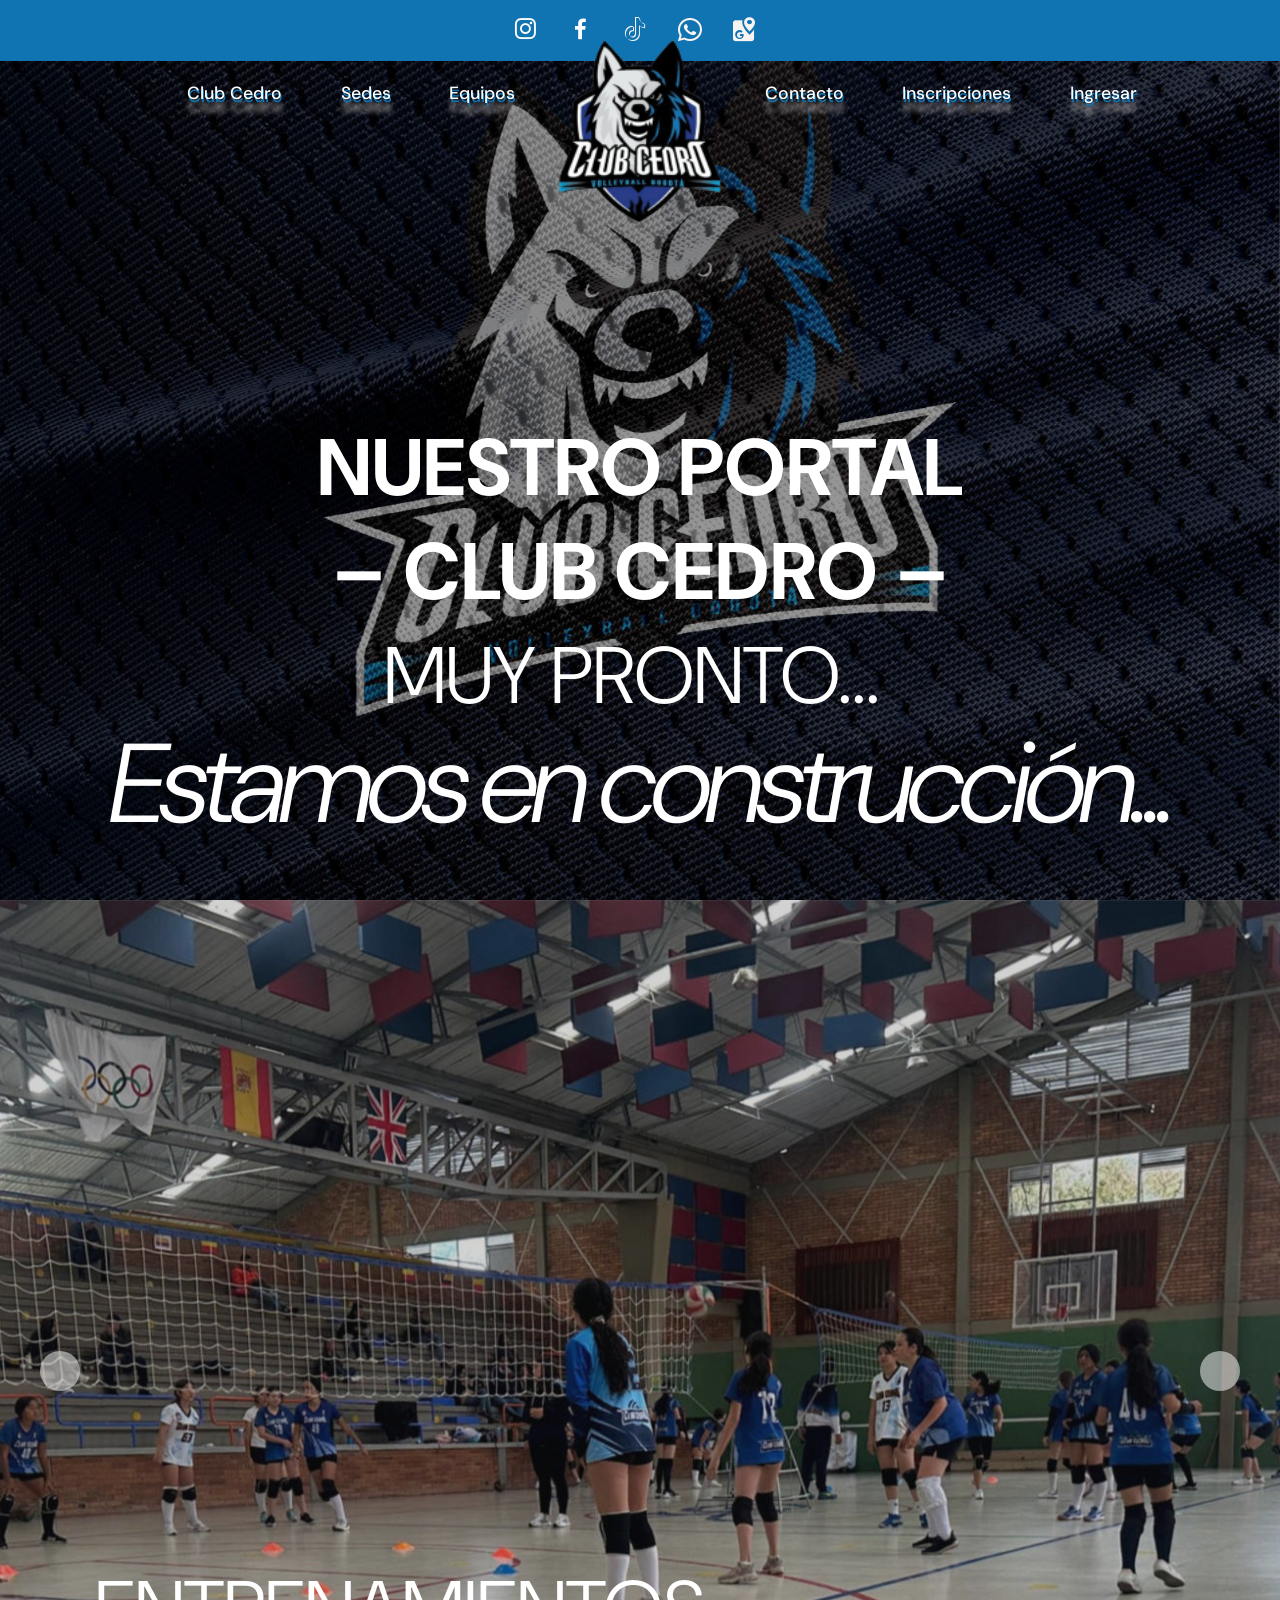
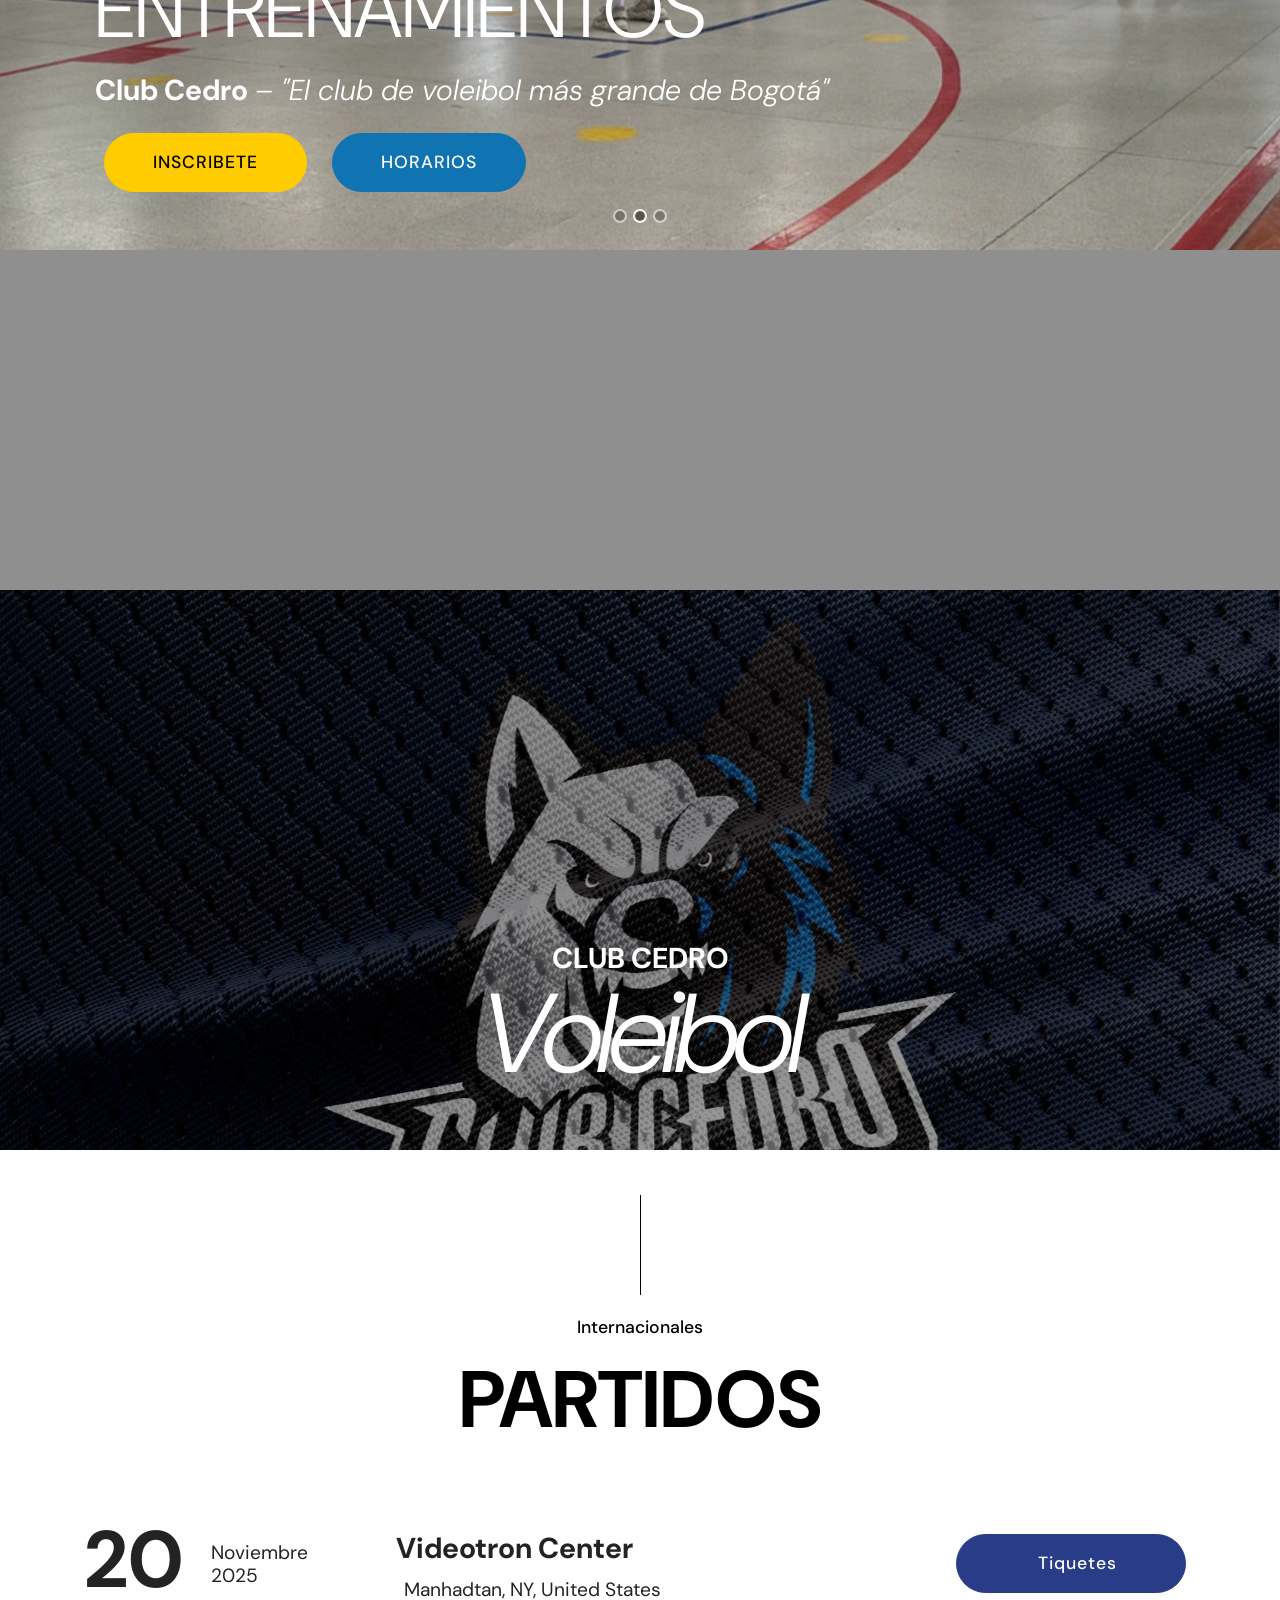
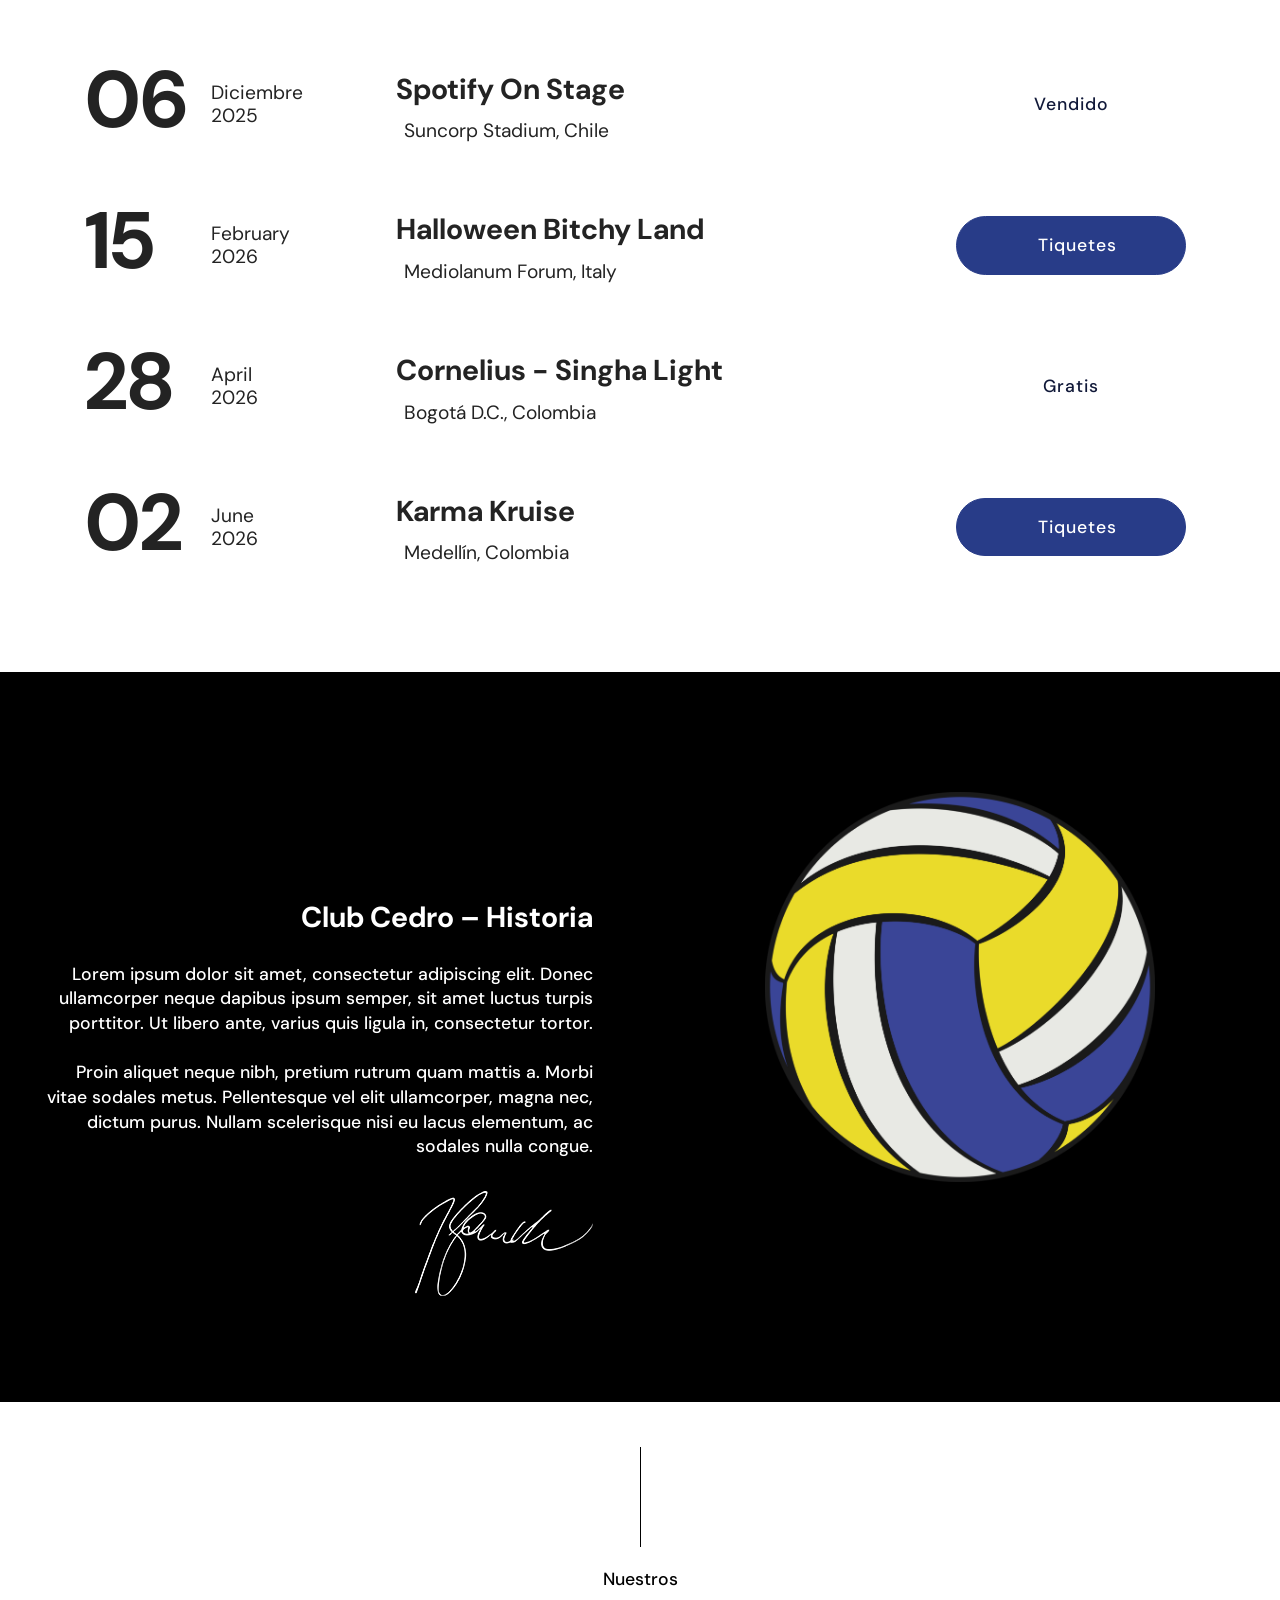
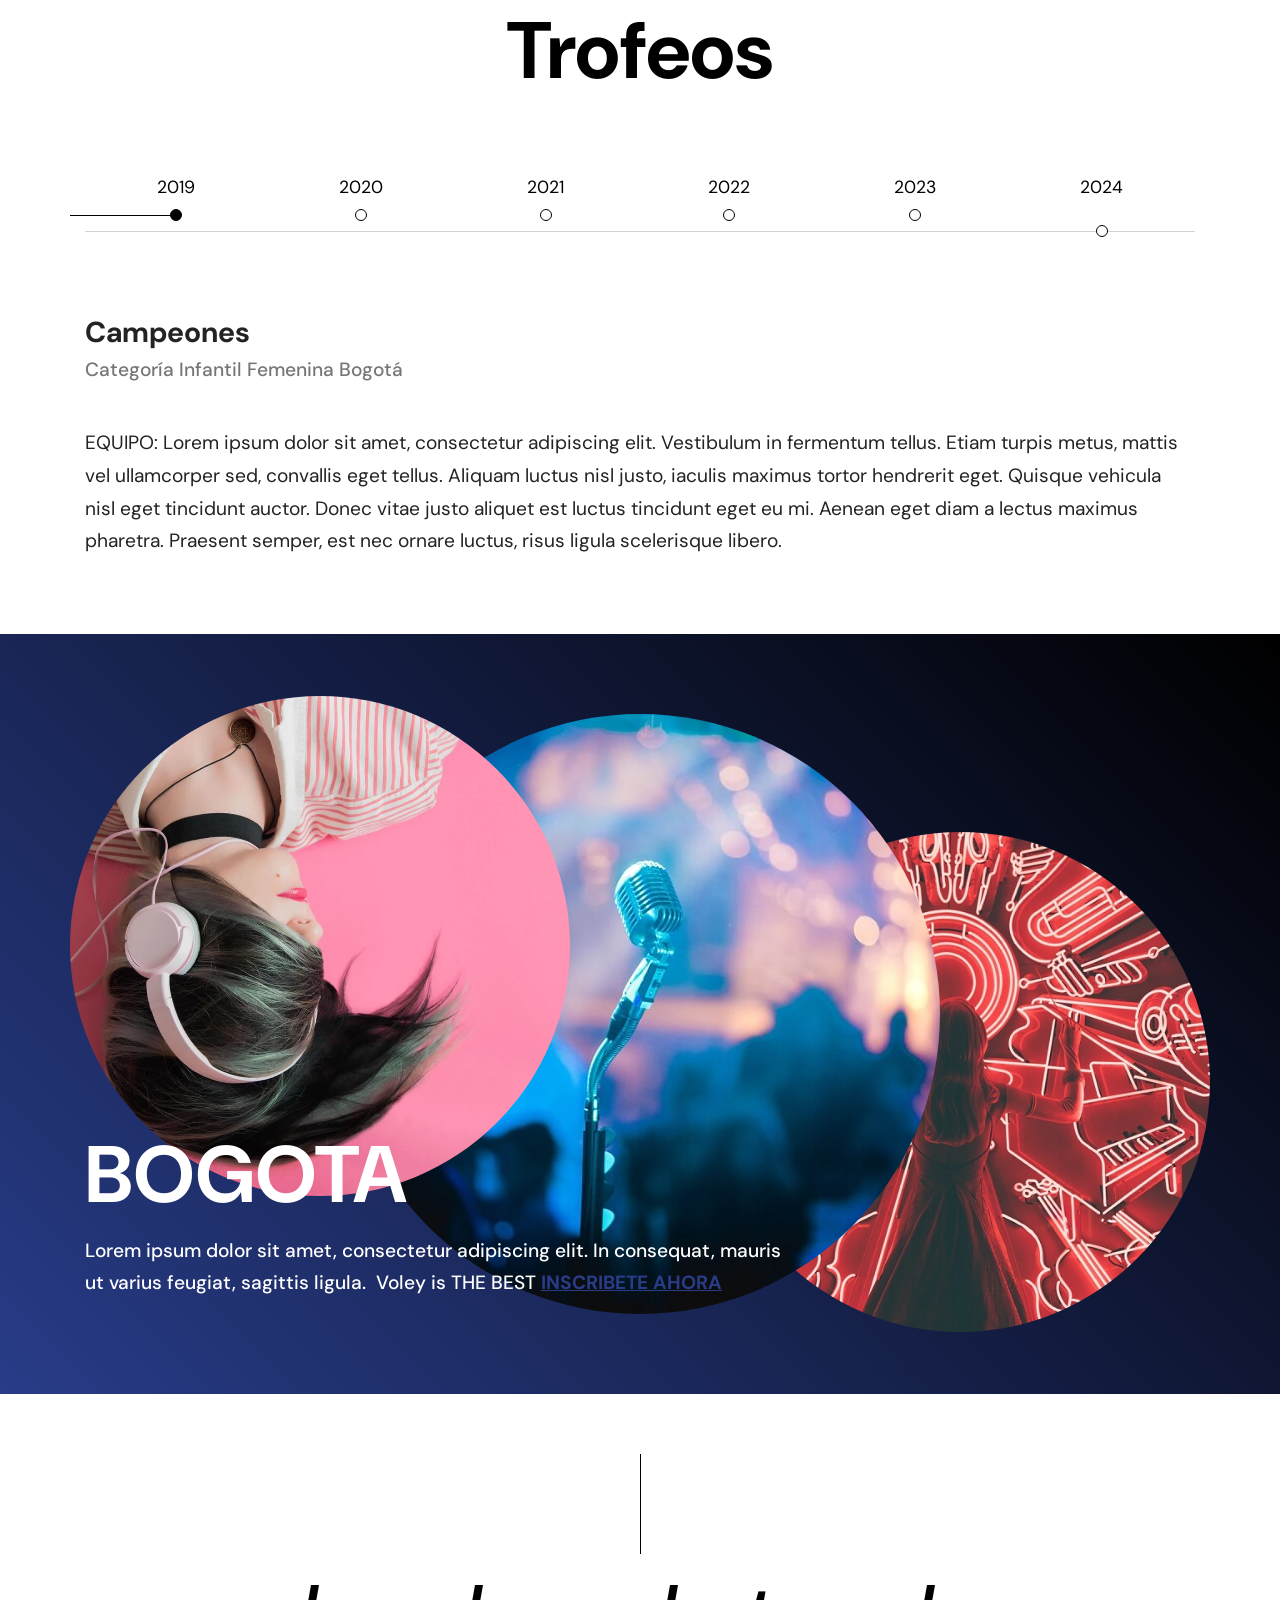
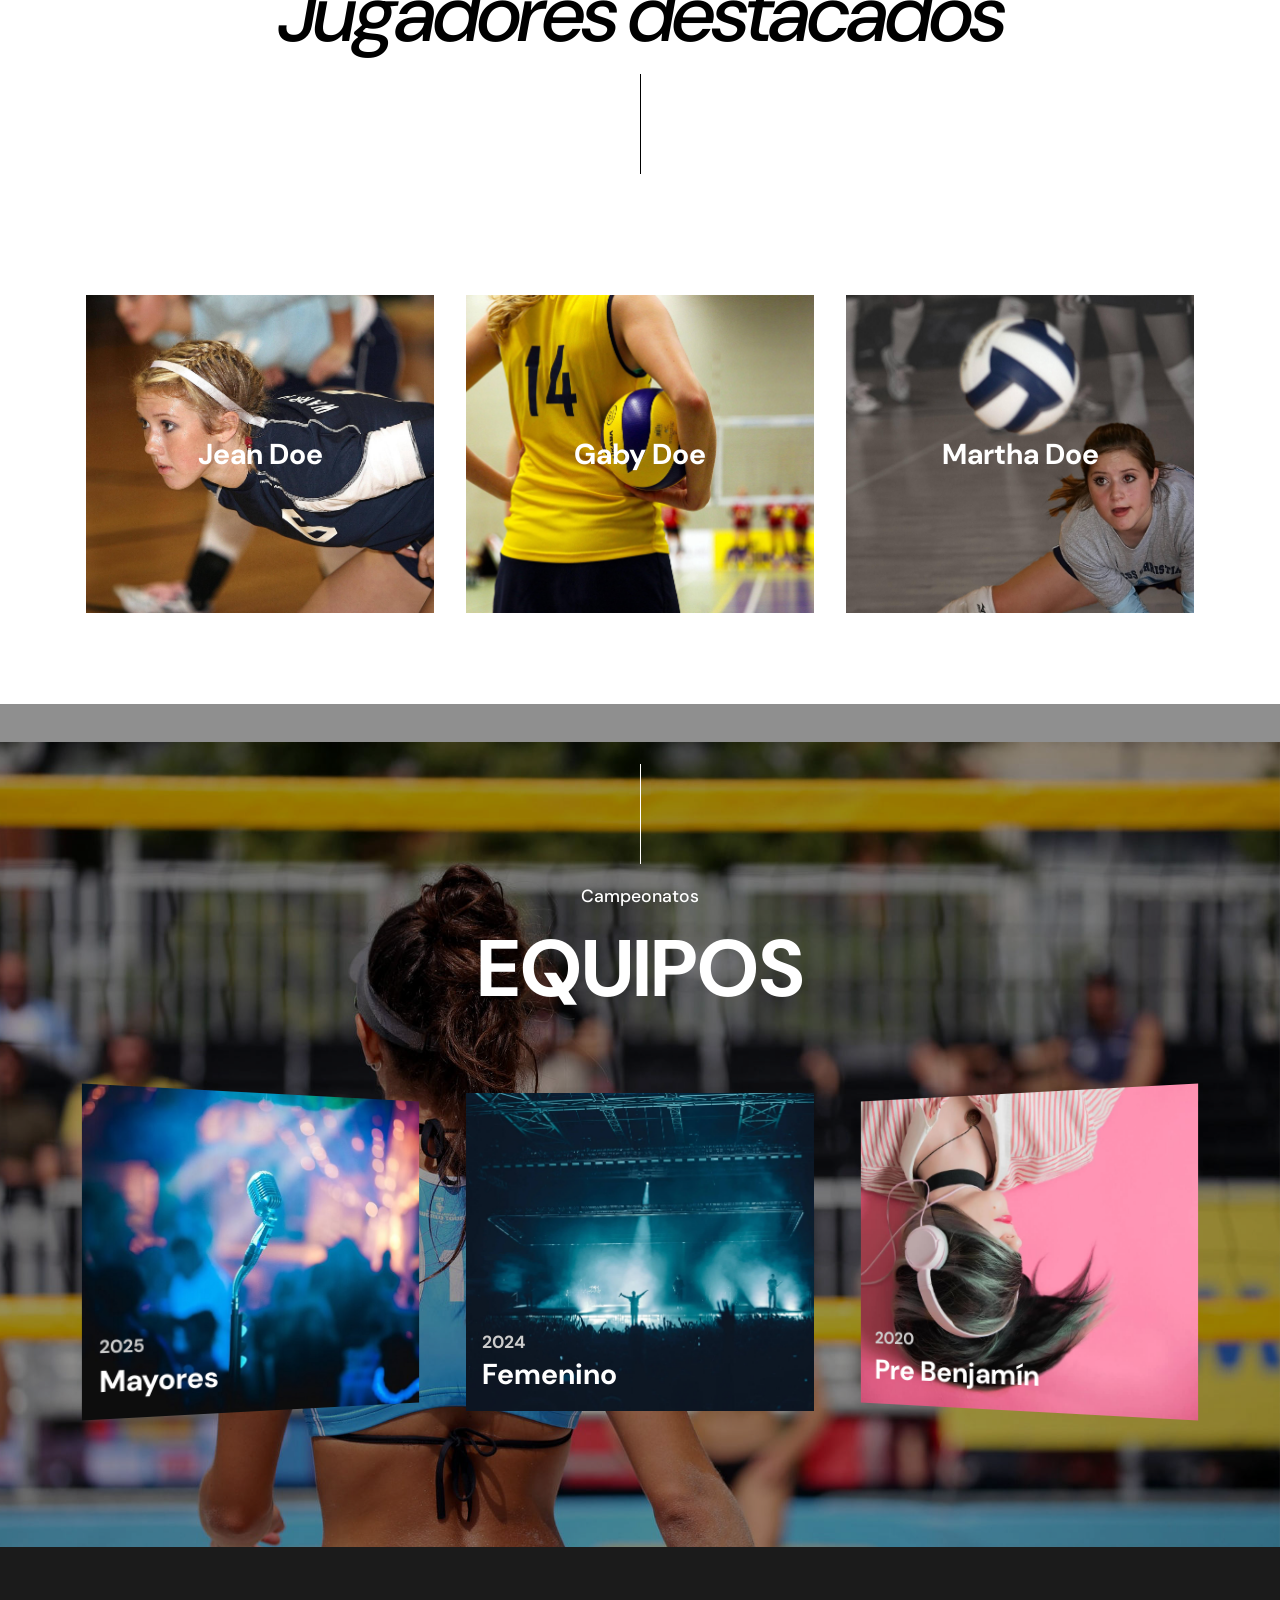
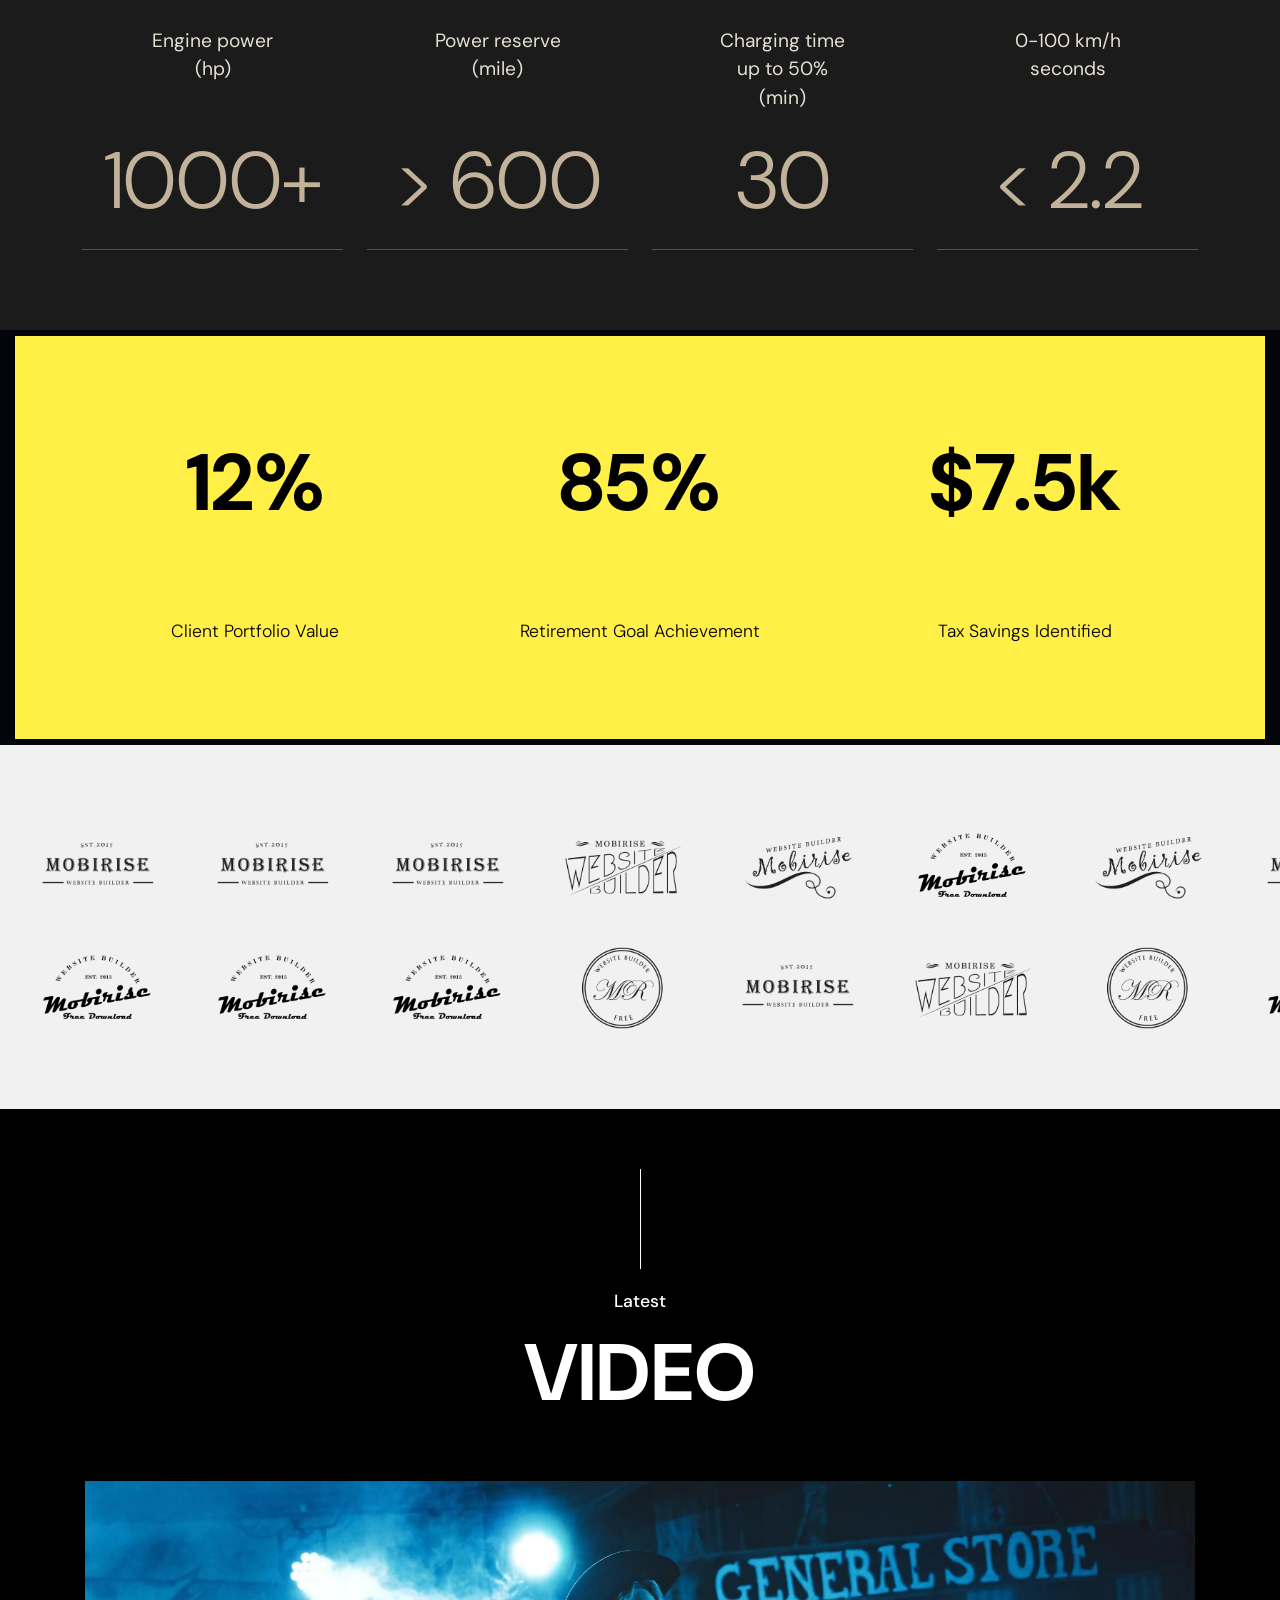
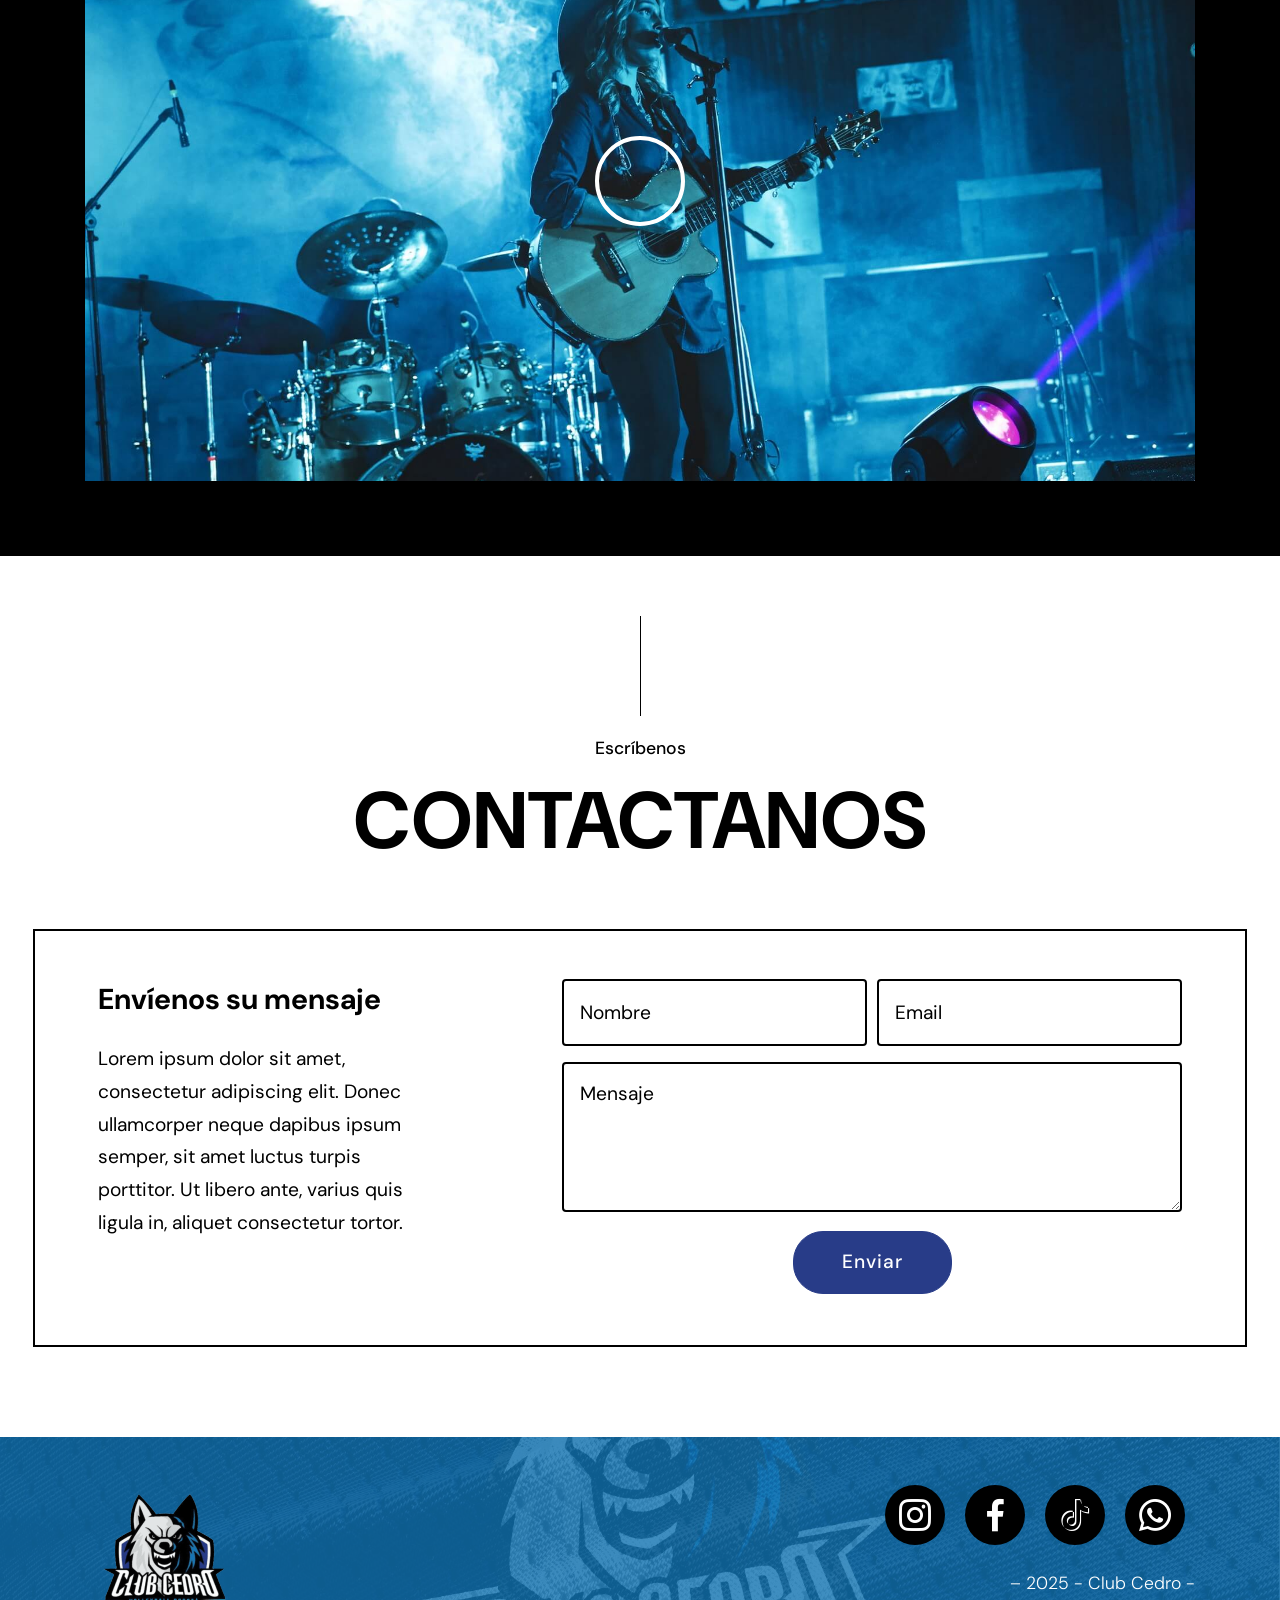
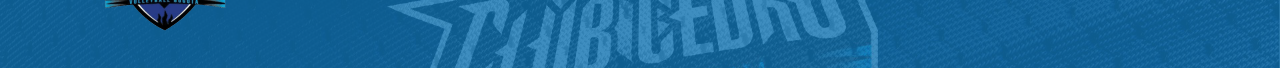
==== entrenadores.html @ d6f76ae7 "create github pages" ====
<!DOCTYPE html>
<html  lang="es">
<head>
  
  <meta charset="UTF-8">
  <meta http-equiv="X-UA-Compatible" content="IE=edge">
  
  <meta name="viewport" content="width=device-width, initial-scale=1, minimum-scale=1">
  <link rel="shortcut icon" href="assets/images/logo-club-cedro-min-147x160.png" type="image/x-icon">
  <meta name="description" content="El club de voleibol más grande de Bogotá">
  
  
  <title>Entrenadores</title>
  <link rel="stylesheet" href="assets/web/assets/mobirise-icons/mobirise-icons.css">
  <link rel="stylesheet" href="assets/web/assets/mobirise-icons2/mobirise2.css">
  <link rel="stylesheet" href="assets/tether/tether.min.css">
  <link rel="stylesheet" href="assets/bootstrap/css/bootstrap.min.css">
  <link rel="stylesheet" href="assets/bootstrap/css/bootstrap-grid.min.css">
  <link rel="stylesheet" href="assets/bootstrap/css/bootstrap-reboot.min.css">
  <link rel="stylesheet" href="assets/animatecss/animate.min.css">
  <link rel="stylesheet" href="assets/popup-overlay-plugin/style.css">
  <link rel="stylesheet" href="assets/dropdown/css/style.css">
  <link rel="stylesheet" href="assets/formstyler/jquery.formstyler.css">
  <link rel="stylesheet" href="assets/formstyler/jquery.formstyler.theme.css">
  <link rel="stylesheet" href="assets/datepicker/jquery.datetimepicker.min.css">
  <link rel="stylesheet" href="assets/socicon/css/styles.css">
  <link rel="stylesheet" href="assets/theme/css/style.css">
  <link rel="preload" href="https://fonts.googleapis.com/css?family=DM+Sans:100,200,300,400,500,600,700,800,900,100i,200i,300i,400i,500i,600i,700i,800i,900i&display=swap" as="style" onload="this.onload=null;this.rel='stylesheet'">
  <noscript><link rel="stylesheet" href="https://fonts.googleapis.com/css?family=DM+Sans:100,200,300,400,500,600,700,800,900,100i,200i,300i,400i,500i,600i,700i,800i,900i&display=swap"></noscript>
  <link rel="preload" as="style" href="assets/mobirise/css/mbr-additional.css?v=LmCiWG"><link rel="stylesheet" href="assets/mobirise/css/mbr-additional.css?v=LmCiWG" type="text/css">

  
  
  
</head>
<body>
  
  <section class="menu popup-btn-cards cid-v1VtgOtvaP" once="menu" id="menu2-j">

    
    

    <nav class="navbar navbar-dropdown navbar-fixed-top navbar-expand-lg">
        <div class="mbr-overlay" style="opacity: 0.9;"></div>
        <div class="menu-top card-wrapper mbr-fonts-style mbr-white display-7"><div class="media-container-row align-center mbr-white">
                <div class="row social-row">
                    <div class="social-list align-right">
                        <div class="soc-item">
                            <a href="https://instagram.com/clubcedro" target="_blank">
                                <span class="socicon-instagram socicon mbr-iconfont mbr-iconfont-social"></span>
                            </a>
                        </div>
                        <div class="soc-item">
                            <a href="https://web.facebook.com/clubcedrobogota" target="_blank">
                                <span class="socicon-facebook socicon mbr-iconfont mbr-iconfont-social"></span>
                            </a>
                        </div>
                        <div class="soc-item">
                            <a href="https://www.tiktok.com/@clubcedro" target="_blank">
                                <span class="socicon socicon-tiktok mbr-iconfont" style="color: rgb(247, 244, 242);"></span>
                            </a>
                        </div>
                        <div class="soc-item">
                            <a href="https://wa.me/573142827769" target="_blank">
                                <span class="socicon socicon-whatsapp mbr-iconfont" style="color: rgb(247, 244, 242);"></span>
                            </a>
                        </div>
                        <div class="soc-item soc-google-maps">
                            <a href="#map-sedes-custom-html">
                                <span class="socicon socicon-googlemaps mbr-iconfont" style="color: rgb(247, 244, 242);"></span>
                            </a>
                        </div>

                    </div>
                </div>
            </div>
        </div>
      
      <div class="collapse navbar-collapse" id="navbarSupportedContent">
            
        <div class="left-menu">
          <ul class="navbar-nav nav-dropdown" data-app-modern-menu="true"><li class="nav-item">
                  <a class="nav-link link text-white text-primary display-4" href="index.html#top" aria-expanded="false">Club Cedro</a>
              </li><li class="nav-item"><a class="nav-link link text-white text-primary display-4" href="index.html#info4-1b" aria-expanded="false">Sedes</a></li><li class="nav-item"><a class="nav-link link text-white text-primary display-4" href="index.html#features4-7" aria-expanded="false">Equipos</a></li></ul>
        </div>

        <div class="brand-container">
          <div class="navbar-brand">
              <span class="navbar-logo">
                  <a href="https://clubcedro.com">
                      <img class="ax-logo-float" src="assets/images/logo-club-cedro-min-147x160.png" alt="Club Cedro" style="height: 13.4rem;">
                  </a>
              </span>
              <span class="navbar-caption-wrap"><a class="navbar-caption text-black display-5" href="#"> &nbsp; &nbsp; &nbsp; &nbsp; &nbsp; &nbsp; &nbsp; &nbsp; &nbsp; &nbsp; </a></span>
          </div>
        </div>

        <div class="right-menu">
          <ul class="navbar-nav nav-dropdown" data-app-modern-menu="true"><li class="nav-item">
                <a class="nav-link link text-white text-primary display-4" href="index.html#image4-10">Contacto</a>
            </li>
            <li class="nav-item"><a class="nav-link link text-white text-primary display-4" href="https://clubcedro.klubes.d01.co/register" target="_blank">Inscripciones</a></li><li class="nav-item"><a class="nav-link link text-white text-primary display-4" href="https://clubcedro.klubes.d01.co/login">Ingresar</a></li></ul>
        </div>
      </div>

          <span class="navbar-toggler">
                  <a href="index.html">
                      <img class="ax-logo-toggler" src="assets/images/logo-club-cedro-min-147x160.png" alt="Club Cedro" style="height: 13.4rem;">
                  </a>
          </span>
          <button class="navbar-toggler" type="button" data-toggle="collapse" data-target="#navbarSupportedContent" aria-controls="navbarNavAltMarkup" aria-expanded="false" aria-label="Toggle navigation">
            <div class="hamburger">
                <span></span>
                <span></span>
                <span></span>
                <span></span>
            </div>
          </button>
    </nav>
</section>

<section class="cid-v1VtgPn0st mbr-fullscreen mbr-parallax-background" id="header6-k">

    

    <div class="mbr-overlay" style="opacity: 0.4; background-color: rgb(0, 0, 0);"></div>

    <div class="container-fluid align-center">
        <div class="row">
            <div class="mbr-white col-md-12 col-lg-12">
                <p class="mbr-text align-center mbr-fonts-style display-2"><strong>NUESTRO PORTAL</strong><br><strong>– CLUB CEDRO –</strong><br>MUY PRONTO...&nbsp;<strong><br></strong></p>
                <h1 class="mbr-section-title align-center pb-1 mbr-fonts-style display-1"><em>Estamos en construcción...</em></h1>


            </div>
        </div>
    </div>

</section>

<section class="carousel slide slider1 audiom4_slider1 cid-v1VtgPT3Tf" data-interval="false" id="slider1-l">

	
	<div class="container content-slider">
		<div class="content-slider-wrap">
			<div><div class="mbr-slider slide carousel" data-keyboard="false" data-bs-keyboard="false" data-ride="carousel" data-bs-ride="carousel" data-interval="4000" data-bs-interval="4000" data-bs-pause="true" data-pause="true"><ol class="carousel-indicators"><li data-app-prevent-settings="" data-target="#slider1-l" data-bs-target="#slider1-l" data-slide-to="0" data-bs-slide-to="0"></li><li data-app-prevent-settings="" data-target="#slider1-l" data-bs-target="#slider1-l" class=" active" data-slide-to="1" data-bs-slide-to="1"></li><li data-app-prevent-settings="" data-target="#slider1-l" data-bs-target="#slider1-l" data-slide-to="2" data-bs-slide-to="2"></li></ol><div class="carousel-inner" role="listbox"><div class="carousel-item slider-fullscreen-image" data-bg-video-slide="false" style="background-image: url(assets/images/banner-equipo-malla-1278x958.webp);"><div class="container container-slide"><div class="image_wrapper"><div class="mbr-overlay" style="opacity: 0.1;"></div><img src="assets/images/banner-equipo-malla-1278x958.webp" alt="" title=""><div class="carousel-caption justify-content-center"><div class="col-10 align-center"><h2 class="mbr-fonts-style display-2">EL MÁS GRANDE DE BOGOTA</h2><p class="lead mbr-text mbr-fonts-style display-5"><strong>Club Cedro</strong> <em>– "El club de voleibol más grande de Bogotá"</em></p><div class="mbr-section-btn" buttons="0"><a class="btn btn-success display-4" href="#">INSCRIBETE</a> <a class="btn display-4 btn-info" href="#">HORARIOS</a></div></div></div></div></div></div><div class="carousel-item slider-fullscreen-image active" data-bg-video-slide="false" style="background-image: url(assets/images/banner-equipo-coliseo-2000x1499.webp);"><div class="container container-slide"><div class="image_wrapper"><div class="mbr-overlay" style="opacity: 0.2; background-color: rgb(35, 35, 35);"></div><img src="assets/images/banner-equipo-coliseo-2000x1499.webp" alt="" title=""><div class="carousel-caption justify-content-center"><div class="col-10 align-center"><h2 class="mbr-fonts-style display-2">ENTRENAMIENTOS</h2><p class="lead mbr-text mbr-fonts-style display-5"><strong>Club Cedro</strong> <em>– "El club&nbsp;de voleibol&nbsp;más grande de Bogotá"</em><br></p><div class="mbr-section-btn" buttons="0"><a class="btn display-4 btn-success" href="#">INSCRIBETE</a> <a class="btn display-4 btn-info" href="#">HORARIOS</a></div></div></div></div></div></div><div class="carousel-item slider-fullscreen-image" data-bg-video-slide="false" style="background-image: url(assets/images/banner-equipo-campeon-1284x946.webp);"><div class="container container-slide"><div class="image_wrapper"><div class="mbr-overlay" style="opacity: 0.3;"></div><img src="assets/images/banner-equipo-campeon-1284x946.webp" alt="" title=""><div class="carousel-caption justify-content-center"><div class="col-10 align-center"><h2 class="mbr-fonts-style display-2">CAMPEONES</h2><p class="lead mbr-text mbr-fonts-style display-5"><strong>Club Cedro&nbsp;</strong><em>– "El club&nbsp;de voleibol&nbsp;más grande de Bogotá"</em></p><div class="mbr-section-btn" buttons="0"><a class="btn btn-success display-4" href="#">INSCRIBETE</a> <a class="btn display-4 btn-info" href="#">HORARIOS</a></div></div></div></div></div></div></div><a data-app-prevent-settings="" class="carousel-control carousel-control-prev" role="button" data-slide="prev" data-bs-slide="prev" href="#slider1-l"><span aria-hidden="true" class="mbri-left mbr-iconfont"></span><span class="sr-only visually-hidden">Previous</span></a><a data-app-prevent-settings="" class="carousel-control carousel-control-next" role="button" data-slide="next" data-bs-slide="next" href="#slider1-l"><span aria-hidden="true" class="mbri-right mbr-iconfont"></span><span class="sr-only visually-hidden">Next</span></a></div></div>
		</div>
	</div>
</section>

<section class="cid-v1VtgQWdjH mbr-fullscreen mbr-parallax-background" id="header6-m">

    

    <div class="mbr-overlay" style="opacity: 0.4; background-color: rgb(0, 0, 0);"></div>

    <div class="container-fluid align-center">
        <div class="row">
            <div class="mbr-white col-md-12 col-lg-12">
                <p class="mbr-text align-center mbr-fonts-style display-5"><strong>CLUB CEDRO</strong></p>
                <h1 class="mbr-section-title align-center pb-1 mbr-fonts-style display-1"><em>Voleibol</em></h1>


            </div>
        </div>
    </div>

</section>

<section class="content5 cid-v1VtgS3O1U" id="content6-n">

    

    

    <div class="container">
        <div class="row justify-content-center">


            <div class="mbr-black col-md-12 col-lg-12">
                <div class="title-align align-center">
                    <h2 class="mbr-section-subtitle mbr-semibold align-center mbr-light mbr-fonts-style display-4">Internacionales</h2>
                </div>
                <h1 class="mbr-section-title align-center mbr-bold pb-5 mbr-fonts-style display-2">PARTIDOS</h1>
            </div>

            <div class="col-12 list-col col-md-12 col-lg-12 md-pb">


                <ul class="list">
                    

                    
                    
                    
                    
                <li class="item-wrap">

                        <div class="date-wrap">
                            <h3 class="mbr-bold mbr-fonts-style display-2">20</h3>

                            <h4 class="mbr-regular mbr-fonts-style display-7">
                                Noviembre<br>2025</h4>
                        </div>

                        <div class="location-wrap">
                            <h5 class="mbr-bold align-left pb-1 mbr-fonts-style display-5">
                                Videotron Center</h5>
                            <div class="icon-wrap">
                                <span class="mbr-iconfont mobi-mbri-map-pin mobi-mbri"></span>
                                <h6 class="location mbr-regular mbr-fonts-style display-7">Manhadtan, NY, United States</h6>
                            </div>
                        </div>



                        <div class="mbr-section-btn align-right"><a class="btn btn-md btn-primary display-4" href="#"><span class="mobi-mbri mobi-mbri-layers mbr-iconfont mbr-iconfont-btn"></span>Tiquetes</a></div>
                    </li><li class="item-wrap">

                        <div class="date-wrap">
                            <h3 class="mbr-bold mbr-fonts-style display-2">06</h3>

                            <h4 class="mbr-regular mbr-fonts-style display-7">
                                Diciembre<br>2025</h4>
                        </div>

                        <div class="location-wrap">
                            <h5 class="mbr-bold align-left pb-1 mbr-fonts-style display-5">
                                Spotify On Stage</h5>
                            <div class="icon-wrap">
                                <span class="mbr-iconfont mobi-mbri-map-pin mobi-mbri"></span>
                                <h6 class="location mbr-regular mbr-fonts-style display-7">Suncorp Stadium, Chile</h6>
                            </div>
                        </div>



                        <div class="mbr-section-btn align-right"><a class="btn btn-md btn-primary-outline display-4" href="#">Vendido</a></div>
                    </li><li class="item-wrap">

                        <div class="date-wrap">
                            <h3 class="mbr-bold mbr-fonts-style display-2">15</h3>

                            <h4 class="mbr-regular mbr-fonts-style display-7">
                                February<br>2026</h4>
                        </div>

                        <div class="location-wrap">
                            <h5 class="mbr-bold align-left pb-1 mbr-fonts-style display-5">
                                Halloween Bitchy Land</h5>
                            <div class="icon-wrap">
                                <span class="mbr-iconfont mobi-mbri-map-pin mobi-mbri"></span>
                                <h6 class="location mbr-regular mbr-fonts-style display-7">Mediolanum Forum, Italy</h6>
                            </div>
                        </div>



                        <div class="mbr-section-btn align-right"><a class="btn btn-md btn-primary display-4" href="#"><span class="mobi-mbri mobi-mbri-layers mbr-iconfont mbr-iconfont-btn"></span>Tiquetes</a></div>
                    </li><li class="item-wrap">

                        <div class="date-wrap">
                            <h3 class="mbr-bold mbr-fonts-style display-2">28</h3>

                            <h4 class="mbr-regular mbr-fonts-style display-7">
                                April<br>2026</h4>
                        </div>

                        <div class="location-wrap">
                            <h5 class="mbr-bold align-left pb-1 mbr-fonts-style display-5">
                                Cornelius - Singha Light</h5>
                            <div class="icon-wrap">
                                <span class="mbr-iconfont mobi-mbri-map-pin mobi-mbri"></span>
                                <h6 class="location mbr-regular mbr-fonts-style display-7">Bogotá D.C., Colombia</h6>
                            </div>
                        </div>



                        <div class="mbr-section-btn align-right"><a class="btn btn-md btn-primary-outline display-4" href="#">Gratis</a></div>
                    </li><li class="item-wrap">

                        <div class="date-wrap">
                            <h3 class="mbr-bold mbr-fonts-style display-2">02</h3>

                            <h4 class="mbr-regular mbr-fonts-style display-7">
                                June<br>2026</h4>
                        </div>

                        <div class="location-wrap">
                            <h5 class="mbr-bold align-left pb-1 mbr-fonts-style display-5">
                                Karma Kruise</h5>
                            <div class="icon-wrap">
                                <span class="mbr-iconfont mobi-mbri-map-pin mobi-mbri"></span>
                                <h6 class="location mbr-regular mbr-fonts-style display-7">Medellín, Colombia</h6>
                            </div>
                        </div>



                        <div class="mbr-section-btn align-right"><a class="btn btn-md btn-primary display-4" href="#"><span class="mobi-mbri mobi-mbri-layers mbr-iconfont mbr-iconfont-btn"></span>Tiquetes</a></div>
                    </li></ul>

            </div>







        </div>
    </div>
</section>

<section class="content4 cid-v1VtgSGYJl" id="content4-o">

    

    

    <div class="container-fluid">
        <div class="row">

            <div class="col-md-12 col-lg-6 m-auto">
                <div class="media-content">
                    <h2 class="mbr-section-title align-right mbr-white mbr-bold pb-3 mbr-fonts-style display-5">Club Cedro – Historia</h2>
                    <p class="mbr-text pb-3 align-right mbr-semibold mbr-white mbr-fonts-style display-4">Lorem
                        ipsum dolor sit amet, consectetur adipiscing elit.
                        Donec ullamcorper neque dapibus ipsum semper, sit amet luctus turpis porttitor. Ut libero ante,
                        varius quis ligula in, consectetur tortor. <br><br>Proin aliquet neque nibh, pretium rutrum quam
                        mattis a. Morbi vitae sodales metus. Pellentesque vel elit ullamcorper, magna nec,
                        dictum purus. Nullam scelerisque nisi eu lacus elementum, ac sodales nulla congue. <br>
                    </p>

                    <div class="img-align align-right mbr-white">
                        <img class="signature" src="assets/images/signature.webp" alt="">
                    </div>
                </div>
            </div>

            <div class="col-md-12 col-lg-6">
                <div class="mbr-figure">
                    <img src="assets/images/mbr-1645x1645.webp" alt="Historia">
                </div>
            </div>

        </div>
    </div>

</section>

<section class="tabs01 cid-v1VtgSX2FP" id="tabs1-p">

    

    
    <div class="container">

        <div class="row">


            <div class="mbr-black col-md-12 col-lg-12">
                <div class="title-align align-center">
                    <h4 class="mbr-section-subtitle mbr-semibold align-center mbr-light mbr-fonts-style display-4">Nuestros</h4>
                </div>
                <h1 class="mbr-section-title align-center mbr-bold pb-5 mbr-fonts-style display-2">Trofeos</h1>
            </div>


            <div class="col-12 tabs-col col-md-12">
                <ul class="nav nav-tabs" role="tablist">
                    <li class="nav-item first"><a class="nav-link mbr-fonts-style show display-4" role="tab" data-toggle="tab" href="#tabs1-0_tab0" aria-selected="false">2019</a></li>
                    <li class="nav-item"><a class="nav-link mbr-fonts-style display-4" role="tab" data-toggle="tab" href="#tabs1-0_tab1" aria-selected="false">2020</a></li>
                    <li class="nav-item"><a class="nav-link mbr-fonts-style active display-4" role="tab" data-toggle="tab" href="#tabs1-0_tab2" aria-selected="true">2021</a></li>
                    <li class="nav-item"><a class="nav-link mbr-fonts-style active display-4" role="tab" data-toggle="tab" href="#tabs1-0_tab3" aria-selected="true">2022</a></li>
                    <li class="nav-item"><a class="nav-link mbr-fonts-style active display-4" role="tab" data-toggle="tab" href="#tabs1-0_tab4" aria-selected="true">2023</a></li>
                    <li class="nav-item"><a class="nav-link mbr-fonts-style active display-4" role="tab" data-toggle="tab" href="#tabs1-0_tab5" aria-selected="true"><p>2024</p></a></li>
                </ul>
                <div class="tab-content">
                    <div id="tab1" class="tab-pane in active" role="tabpanel">
                        <div class="row">
                            <div class="col-md-12">
                                <h2 class="align-left mbr-bold mbr-fonts-style display-5">Campeones</h2>
                                <h3 class="align-left pb-3 mbr-fonts-style display-7">Categoría Infantil Femenina Bogotá<br></h3>
                                <p class="mbr-text pt-4 mbr-fonts-style display-7">EQUIPO: Lorem ipsum dolor
                                    sit amet, consectetur adipiscing elit. Vestibulum in fermentum tellus. Etiam turpis
                                    metus, mattis vel ullamcorper sed, convallis eget tellus. Aliquam luctus nisl justo,
                                    iaculis maximus tortor hendrerit eget. Quisque vehicula nisl eget tincidunt auctor.
                                    Donec vitae justo aliquet est luctus tincidunt eget eu mi. Aenean eget diam a lectus
                                    maximus pharetra. Praesent semper, est nec ornare luctus, risus ligula scelerisque
                                    libero.</p>
                            </div>
                        </div>
                    </div>
                    <div id="tab2" class="tab-pane" role="tabpanel">
                        <div class="row">
                            <div class="col-md-12">
                                <h2 class="align-left mbr-bold mbr-fonts-style display-5">Tercer puesto</h2>
                                <h3 class="align-left pb-3 mbr-fonts-style display-7">Categoría Mayores Nacional</h3>
                                <p class="mbr-text pt-4 mbr-fonts-style display-7">EQUIPO: Etiam mollis, metus
                                    nec maximus tempus, sem metus fringilla orci, quis imperdiet velit nunc eu tortor.
                                    Proin dictum molestie lobortis. In sit amet mauris a nisi tempus laoreet eget id
                                    velit. Aliquam viverra auctor massa a vestibulum. Nulla eu arcu et orci facilisis
                                    suscipit viverra at nibh. Integer iaculis semper placerat. Fusce quis nunc
                                    sit amet leo vestibulum posuere. Mauris sodales ex eu feugiat vehicula. Phasellus
                                    eleifend eros nec ultricies egestas. Aenean lacinia massa purus, facilisis hendrerit
                                    nibh porttitor vitae. Mauris fermentum nulla tellus, non eleifend nisi congue a. Sed
                                    consequat ligula risus, ac scelerisque orci egestas a.</p>
                            </div>
                        </div>
                    </div>
                    <div id="tab3" class="tab-pane" role="tabpanel">
                        <div class="row">
                            <div class="col-md-12">
                                <h2 class="align-left mbr-bold mbr-fonts-style display-5">2° puesto Bogotá – 5° lugar en regionales Colombia – Clasificatorio Nacional</h2>
                                <h3 class="align-left pb-3 mbr-fonts-style display-7">Categoría infantil mixta</h3>
                                <p class="mbr-text pt-4 mbr-fonts-style display-7">Nam a arcu urna.
                                    Nunc sollicitudin laoreet aliquet. Vivamus mollis ex eget dictum maximus. Donec eu
                                    lectus vitae massa fringilla vestibulum ut sed leo. Proin vitae velit orci. Nullam a
                                    elit lacinia, fermentum elit scelerisque, dictum odio. Cras volutpat dapibus massa.
                                    Mauris eget eros nec mauris dignissim porta. Pellentesque nec tempor tortor.
                                    Vestibulum at elementum libero. Vivamus pellentesque at quam ut faucibus.
                                    <br><br>Suspendisse eu urna quis nisi pretium dapibus vel sit amet elit. Nullam in
                                    lacus risus. Donec malesuada nisl lacinia mauris posuere, eu varius nibh lacinia.
                                    Morbi diam nibh, facilisis sed ante nec, interdum faucibus sapien. Integer risus
                                    justo, malesuada sit amet vehicula a, feugiat vel nibh.</p>
                            </div>
                        </div>
                    </div>
                    <div id="tab4" class="tab-pane" role="tabpanel">
                        <div class="row">
                            <div class="col-md-12">
                                <h2 class="align-left mbr-bold mbr-fonts-style display-5">Campeones</h2>
                                <h3 class="align-left pb-3 mbr-fonts-style display-7">Categoría</h3>
                                <p class="mbr-text pt-4 mbr-fonts-style display-7">Vivamus
                                    sollicitudin odio id augue auctor, non aliquet mi imperdiet. Etiam pretium porttitor
                                    turpis sed blandit. Nam posuere malesuada porta. Nam sed tortor in neque finibus
                                    consectetur. Curabitur vitae vehicula enim, sed molestie ligula. Suspendisse
                                    potenti. Sed volutpat, ligula vitae vulputate scelerisque, sapien erat rhoncus
                                    lorem, sit amet rhoncus neque enim vitae sem. Nullam imperdiet eleifend sodales.
                                    <br><br>Nulla mi erat, rhoncus pretium consequat nec, cursus ac ante. Vivamus
                                    molestie efficitur lacus. Sed dignissim, diam non tempor pulvinar, magna turpis
                                    tincidunt ipsum, ac porta justo nibh sit amet sem. Nam a justo sit amet sapien
                                    commodo cursus at eget velit. Donec maximus sit amet dolor vel dapibus. Donec
                                    faucibus sodales leo vitae vestibulum. Nulla fermentum purus et lacus convallis,
                                    eget tempor ipsum commodo.</p>
                            </div>
                        </div>
                    </div>
                    <div id="tab5" class="tab-pane" role="tabpanel">
                        <div class="row">
                            <div class="col-md-12">
                                <h2 class="align-left mbr-bold mbr-fonts-style display-5">Subcampeones</h2>
                                <h3 class="align-left pb-3 mbr-fonts-style display-7">Categoría</h3>
                                <p class="mbr-text pt-4 mbr-fonts-style display-7">Donec vel nisl nec
                                    dui consectetur blandit sit amet et eros. Nulla ultricies nisl nibh. Morbi in ligula
                                    tortor. Maecenas interdum tincidunt libero. Ut varius lectus vitae tincidunt
                                    maximus. Donec aliquet nulla eu odio dignissim ultricies. Etiam urna lorem, maximus
                                    sodales eros non, fringilla fermentum metus. Maecenas cursus purus convallis dapibus
                                    lacinia. Donec aliquet at mi id iaculis. Mauris in magna odio. <br><br>Morbi at quam
                                    ultricies, finibus nulla sed, facilisis nisl. Aenean diam enim, mattis ac nulla
                                    placerat, scelerisque dignissim arcu. Mauris sodales ex eu feugiat vehicula.
                                    Phasellus eleifend eros nec ultricies egestas. Aenean lacinia massa purus, facilisis
                                    hendrerit nibh porttitor vitae.</p>
                            </div>
                        </div>
                    </div>
                    <div id="tab6" class="tab-pane" role="tabpanel">
                        <div class="row">
                            <div class="col-md-12">
                                <h2 class="align-left mbr-bold mbr-fonts-style display-5">3° puesto en JJ Departamentales</h2>
                                <h3 class="align-left pb-3 mbr-fonts-style display-7">Categoría</h3>
                                <p class="mbr-text pt-4 mbr-fonts-style display-7">Mauris eget eros
                                    nec mauris dignissim porta. Pellentesque nec tempor tortor. Vestibulum at elementum
                                    libero. Vivamus pellentesque at quam ut faucibus. Suspendisse eu urna quis nisi
                                    pretium dapibus vel sit amet elit. Nullam in lacus risus. Donec malesuada nisl
                                    lacinia mauris posuere, eu varius nibh lacinia. Morbi diam nibh, facilisis sed ante
                                    nec, interdum faucibus sapien. Integer risus justo, malesuada sit amet vehicula a,
                                    feugiat vel nibh.<br>Sed dignissim, diam non tempor pulvinar, magna turpis
                                    tincidunt ipsum, ac porta justo nibh sit amet sem. Nam a justo sit amet sapien
                                    commodo cursus at eget velit. Donec maximus sit amet dolor vel dapibus. Donec
                                    faucibus sodales leo vitae vestibulum. Nulla fermentum purus et lacus convallis,
                                    eget tempor ipsum commodo.<br></p>
                            </div>
                        </div>
                    </div>
                </div>
            </div>
        </div>
    </div>
</section>

<section class="image4 cid-v1VtgTmkZY" id="image4-q">

    

    

    <div class="overlay"></div>

    <div class="container">
        <div class="row">



            <div class="col-md-12 col-lg-12 wrapper ">

                <img class="img1" src="assets/images/01.webp" alt="">
                <img class="img2" src="assets/images/03.webp" alt="">
                <img class="img3" src="assets/images/02.webp" alt="">

                <div class="content">
                    <h2 class="mbr-section-title align-left mbr-bold mbr-white mbr-fonts-style display-2">BOGOTA</h2>

                    <p class="mbr-text align-left mbr-semibold mbr-white pb-3 mbr-fonts-style display-7">Lorem ipsum dolor
                        sit amet, consectetur adipiscing elit. In consequat, mauris ut varius feugiat, sagittis ligula.&nbsp; Voley is THE BEST <a href="#"><strong>INSCRIBETE AHORA</strong></a><br></p>


                </div>
            </div>





        </div>
    </div>

</section>

<section class="info2 cid-v1VtgTCktb" id="info2-r">

    

    

    <div class="container align-center">
        <div class="row">
            <div class="mbr-black col-md-12 col-lg-12">
                <h3 class="mbr-section-subtitle mbr-semibold align-center mbr-light mbr-fonts-style display-2"><em>Jugadores destacados</em></h3>
                <span class="mbr-iconfont mobi-mbri-star mobi-mbri"></span>

            </div>
        </div>
    </div>
</section>

<section class="features3 cid-v1VtgTSvWg" id="features3-s">

    

    
    <div class="container">
        <div class="row">
            <div class="card p-3 col-12 col-md-6 col-lg-4">
                <div class="card-wrapper card1">
                    <div class="card-box">
                        <h4 class="card-title align-center mbr-semibold mbr-white mbr-fonts-style display-5">
                            <strong>Jean Doe</strong></h4>


                    </div>

                </div>
            </div>

            <div class="card p-3 col-12 col-md-6 col-lg-4">
                <div class="card-wrapper card2">
                    <div class="card-box">
                        <h4 class="card-title align-center mbr-semibold mbr-white mbr-fonts-style display-5">
                            <strong>Gaby Doe</strong></h4>


                    </div>

                </div>
            </div>

            <div class="card p-3 col-12 col-md-6 col-lg-4">
                <div class="card-wrapper card3">
                    <div class="card-box">
                        <h4 class="card-title align-center mbr-semibold mbr-white mbr-fonts-style display-5">
                            <strong>Martha Doe</strong></h4>

                    </div>

                </div>
            </div>

            
        </div>
    </div>
</section>

<section class="features4 cid-v1VtgUcCl9 mbr-parallax-background" id="features4-t">

    

    <div class="mbr-overlay" style="opacity: 0.4; background-color: rgb(0, 0, 0);">
    </div>
    <div class="container">
        <div class="row">

            <div class="mbr-white col-md-12 col-lg-12">
                <div class="title-align align-center">
                    <h3 class="mbr-section-subtitle mbr-semibold align-center mbr-light mbr-fonts-style display-4">Campeonatos</h3>
                </div>
                <h1 class="mbr-section-title align-center mbr-bold pb-5 mbr-fonts-style display-2">EQUIPOS</h1>
            </div>


            <div class="card p-3 col-12 col-md-6 col-lg-4">
                <div class="card-wrapper card1">
                    <div class="card-box">
                        <h5 class="card-date align-left mbr-semibold mbr-white mbr-fonts-style display-4">
                            <strong>2025</strong></h5>
                        <h4 class="card-title align-left mbr-semibold mbr-white mbr-fonts-style display-5">
                            <strong>Mayores</strong></h4>


                    </div>

                </div>
            </div>

            <div class="card p-3 col-12 col-md-6 col-lg-4">
                <div class="card-wrapper card2">
                    <div class="card-box">
                        <h5 class="card-date align-left mbr-semibold mbr-white mbr-fonts-style display-4">
                            <strong>2024</strong></h5>
                        <h4 class="card-title align-left mbr-semibold mbr-white mbr-fonts-style display-5">
                            <strong>Femenino</strong></h4>


                    </div>

                </div>
            </div>

            <div class="card p-3 col-12 col-md-6 col-lg-4">
                <div class="card-wrapper card3">
                    <div class="card-box">
                        <h5 class="card-date align-left mbr-semibold mbr-white mbr-fonts-style display-4">
                            <strong>2020</strong></h5>
                        <h4 class="card-title align-left mbr-semibold mbr-white mbr-fonts-style display-5">
                            <strong>Pre Benjamín</strong></h4>

                    </div>

                </div>
            </div>



        </div>
    </div>
</section>

<section class="features3 electricm5 cid-v1VtgUxgY6" id="features3-u">

    

    
    

    <div class="container">
        <div class="row">
            <div class="col-12 col-lg-3 col-md-6 card">
                <div class="card-wrap">
                    <p class="mbr-desc mbr-fonts-style display-7">
                        Engine power <br> (hp)
                    </p>
                    <p class="mbr-number mbr-fonts-style display-2">
                       1000+
                    </p>
                </div>
            </div>
            <div class="col-12 col-lg-3 col-md-6 card">
                <div class="card-wrap">
                    <p class="mbr-desc mbr-fonts-style display-7">
                        Power reserve <br> (mile)
                    </p>
                    <p class="mbr-number mbr-fonts-style display-2">
                        &gt; 600
                    </p>
                </div>
            </div>
            <div class="col-12 col-lg-3 col-md-6 card">
                <div class="card-wrap">
                    <p class="mbr-desc mbr-fonts-style display-7">
                        Charging time <br> up to 50% <br> (min)
                    </p>
                    <p class="mbr-number mbr-fonts-style display-2">
                        30
                    </p>
                </div>
            </div>
            <div class="col-12 col-lg-3 col-md-6 card">
                <div class="card-wrap">
                    <p class="mbr-desc mbr-fonts-style display-7">
                        0-100 km/h <br> seconds
                    </p>
                    <p class="mbr-number mbr-fonts-style display-2">
                        &lt; 2.2
                    </p>
                </div>
            </div>
        </div>
    </div>
</section>

<section class="features01 walletm5 cid-v1VtgUTN52" id="features01-v">
    

    
    

    <div class="container-fluid">
        <div class="row">
            <div class="col-12">
                <div class="card-wrapper">
                    <div class="item features-without-image">
                        <div class="item-wrapper">
                            <div class="card-box">
                                <p class="card-number mbr-fonts-style display-2">
                                    <strong>12%</strong>
                                </p>
                                <h4 class="card-title mbr-fonts-style display-4">
                                    Client Portfolio Value
                                </h4>
                                
                            </div>
                        </div>
                    </div>
                    <div class="item features-without-image">
                        <div class="item-wrapper">
                            <div class="card-box">
                                <p class="card-number mbr-fonts-style display-2">
                                    <strong>85%</strong>
                                </p>
                                <h4 class="card-title mbr-fonts-style display-4">
                                    Retirement Goal Achievement
                                </h4>
                                
                            </div>
                        </div>
                    </div>
                    <div class="item features-without-image">
                        <div class="item-wrapper">
                            <div class="card-box">
                                <p class="card-number mbr-fonts-style display-2">
                                    <strong>$7.5k</strong>
                                </p>
                                <h4 class="card-title mbr-fonts-style display-4">
                                    Tax Savings Identified
                                </h4>
                                
                            </div>
                        </div>
                    </div>
                </div>
            </div>
        </div>
    </div>
</section>

<section class="slider4 mbr-embla cid-v1VtgVdGRq" xmlns="http://www.w3.org/1999/html" id="slider2-w">
    
    
    <div class="position-relative">
        <div class="embla" data-skip-snaps="true" data-align="center" data-contain-scroll="trimSnaps" data-loop="true" data-auto-play="true" data-auto-play-interval="3" data-draggable="true">
            <div class="embla__viewport container-fluid">
                <div class="embla__container">
                    <div class="embla__slide slider-image item" style="margin-left: 1rem; margin-right: 1rem;">
                        <div class="slide-content">
                            <div class="image-wrapper">
                                <img src="assets/images/1.webp" alt="">
                                <img src="assets/images/2.webp" alt="">
                            </div>
                        </div>
                    </div>
                    <div class="embla__slide slider-image item" style="margin-left: 1rem; margin-right: 1rem;">
                        <div class="slide-content">
                            <div class="image-wrapper">
                                <img src="assets/images/3.webp" alt="">
                                <img src="assets/images/4.webp" alt="">
                            </div>
                        </div>
                    </div>
                    <div class="embla__slide slider-image item" style="margin-left: 1rem; margin-right: 1rem;">
                        <div class="slide-content">
                            <div class="image-wrapper">
                                <img src="assets/images/5.webp" alt="">
                                <img src="assets/images/1.webp" alt="">
                            </div>
                        </div>
                    </div>
                    <div class="embla__slide slider-image item" style="margin-left: 1rem; margin-right: 1rem;">
                        <div class="slide-content">
                            <div class="image-wrapper">
                                <img src="assets/images/3.webp" alt="">
                                <img src="assets/images/2.webp" alt="">
                            </div>
                        </div>
                    </div>
                    <div class="embla__slide slider-image item" style="margin-left: 1rem; margin-right: 1rem;">
                        <div class="slide-content">
                            <div class="image-wrapper">
                                <img src="assets/images/4.webp" alt="">
                                <img src="assets/images/5.webp" alt="">
                            </div>
                        </div>
                    </div>
                    <div class="embla__slide slider-image item" style="margin-left: 1rem; margin-right: 1rem;">
                        <div class="slide-content">
                            <div class="image-wrapper">
                                <img src="assets/images/1.webp" alt="">
                                <img src="assets/images/2.webp" alt="">
                            </div>
                        </div>
                    </div>
                    <div class="embla__slide slider-image item" style="margin-left: 1rem; margin-right: 1rem;">
                        <div class="slide-content">
                            <div class="image-wrapper">
                                <img src="assets/images/3.webp" alt="">
                                <img src="assets/images/4.webp" alt="">
                            </div>
                        </div>
                    </div>
                    <div class="embla__slide slider-image item" style="margin-left: 1rem; margin-right: 1rem;">
                        <div class="slide-content">
                            <div class="image-wrapper">
                                <img src="assets/images/5.webp" alt="">
                                <img src="assets/images/1.webp" alt="">
                            </div>
                        </div>
                    </div>
                    <div class="embla__slide slider-image item" style="margin-left: 1rem; margin-right: 1rem;">
                        <div class="slide-content">
                            <div class="image-wrapper">
                                <img src="assets/images/2.webp" alt="">
                                <img src="assets/images/3.webp" alt="">
                            </div>
                        </div>
                    </div>
                    <div class="embla__slide slider-image item" style="margin-left: 1rem; margin-right: 1rem;">
                        <div class="slide-content">
                            <div class="image-wrapper">
                                <img src="assets/images/4.webp" alt="">
                                <img src="assets/images/5.webp" alt="">
                            </div>
                        </div>
                    </div>
                    <div class="embla__slide slider-image item" style="margin-left: 1rem; margin-right: 1rem;">
                        <div class="slide-content">
                            <div class="image-wrapper">
                                <img src="assets/images/4.webp" alt="">
                                <img src="assets/images/5.webp" alt="">
                            </div>
                        </div>
                    </div>
                    <div class="embla__slide slider-image item" style="margin-left: 1rem; margin-right: 1rem;">
                        <div class="slide-content">
                            <div class="image-wrapper">
                                <img src="assets/images/4.webp" alt="">
                                <img src="assets/images/5.webp" alt="">
                            </div>
                        </div>
                    </div>
                </div>
            </div>
            <button class="embla__button embla__button--prev">
                <span class="mobi-mbri mobi-mbri-arrow-prev mbr-iconfont" aria-hidden="true"></span>
                <span class="sr-only visually-hidden">Previous</span>
            </button>
            <button class="embla__button embla__button--next">
                <span class="mobi-mbri mobi-mbri-arrow-next mbr-iconfont" aria-hidden="true"></span>
                <span class="sr-only visually-hidden">Next</span>
            </button>
        </div>
    </div>
</section>

<section class="video2 cid-v1VtgWgor7" id="video2-x">

    

    

    <div class="container align-center">
        <div class="row justify-content-md-center">

            <div class="mbr-white col-md-12 col-lg-12">
                <div class="title-align align-center">
                    <h3 class="mbr-section-subtitle mbr-semibold align-center mbr-light mbr-fonts-style display-4">Latest</h3>
                </div>
                <h1 class="mbr-section-title align-center mbr-bold pb-5 mbr-fonts-style display-2">VIDEO</h1>
            </div>


            <div class="mbr-white col-md-12 col-12 col-lg-12">
                <div class="box">
                    <div class="mbr-media show-modal align-center py-2" data-modal=".modalWindow">
                        <div class="icon-wrap">
                            <span class="mbr-iconfont mobi-mbri-play mobi-mbri"></span>
                        </div>
                    </div>
                </div>
            </div>
        </div>
    </div>
    <div>
        <div class="modalWindow" style="display: none;">
            <div class="modalWindow-container">
                <div class="modalWindow-video-container">
                    <div class="modalWindow-video">
                        <iframe width="100%" height="100%" frameborder="0" allowfullscreen="1" data-src="https://www.youtube.com/watch?v=mWRsgZuwf_8"></iframe>
                    </div>
                    <a class="close" role="button" data-dismiss="modal">
                        <span aria-hidden="true" class="mbri-close mbr-iconfont closeModal"></span>
                        <span class="sr-only">Close</span>
                    </a>
                </div>
            </div>
        </div>
    </div>
</section>

<section class="form cid-v1VtgXvQQ2" id="form2-y">
    
    
    <div class="container">

        <div class="row">
            <div class="mbr-black col-md-12 col-lg-12">
                <div class="title-align align-center">
                    <h3 class="mbr-section-subtitle mbr-semibold align-center mbr-light mbr-fonts-style display-4">Escríbenos</h3>
                </div>
                <h1 class="mbr-section-title align-center mbr-bold pb-5 mbr-fonts-style display-2">CONTACTANOS</h1>
            </div>
        </div>

        <div class="row row2">








            <div class="col-md-12 align-left mbr-white col-lg-4">
                <h2 class="mbr-bold pb-3 mbr-fonts-style display-5">Envíenos su mensaje</h2>
                <p class="mbr-text mbr-fonts-style display-7">
                    Lorem ipsum dolor sit amet, consectetur adipiscing elit. Donec ullamcorper neque dapibus ipsum
                    semper, sit amet luctus turpis porttitor. Ut libero ante, varius quis ligula in, aliquet consectetur
                    tortor.</p>

            </div>


            <div class="col-lg-7 col-md-12 my-auto mbr-form" data-form-type="formoid">
                <!--Formbuilder Form-->
                <form action="https://mobirise.eu/" method="POST" class="mbr-form form-with-styler" data-form-title="Form Name"><input type="hidden" name="email" data-form-email="true" value="Jr6WOPW5Tc6hGxQgYPD0RH72FG9154ftFHuyPNIr492w9K+6DAlTU9GdPsFFqJbpzVVW9ekxDygwL6mBIhCJQpffX2GXxaxYqUyjt2tyZeJp4E3V24A7ZdRZRLT4xHdZ.fT6ARZBndCkQ7f3LxY1MWNy8cOfgfVqAcDscEGxy3DjXC5kXCrSfTtV5PseYhOWz1r0lfXoX6IPmXNdz5fx1LYsQVoz7c4cXsjp2jAKSV1LZ8EsR22t3utFMda68XUS/">
                    <div class="form-row">
                        <div hidden="hidden" data-form-alert="" class="alert alert-success col-12">¡Gracias por escribirnos!</div>
                        <div hidden="hidden" data-form-alert-danger="" class="alert alert-danger col-12">Oops...! some
                            problem!</div>
                    </div>
                    <div class="dragArea form-row">
                        <div class="col-lg-6 col-md-12 col-sm-12 form-group" data-for="name">
                            <input type="text" name="name" placeholder="Nombre" data-form-field="name" class="form-control display-7" value="" id="name-form2-y">
                        </div>
                        <div class="col-lg-6 col-md-12 col-sm-12 form-group" data-for="email">
                            <input type="email" name="email" placeholder="Email" data-form-field="email" class="form-control display-7" value="" id="email-form2-y">
                        </div>
                        <div data-for="textarea" class="col-lg-12 col-md-12 col-sm-12 form-group">
                            <textarea name="textarea" placeholder="Mensaje" data-form-field="textarea" class="form-control display-7" id="textarea-form2-y"></textarea>
                        </div>
                        <div class="col-lg-12 align-center col-md-12 col-sm-12"><button type="submit" class="btn btn-primary display-7">Enviar</button></div>
                    </div>
                </form>
                <!--Formbuilder Form-->
            </div>
        </div>
    </div>
</section>

<section class="footer01 flavorm5 cid-v1VtgY4EhZ" once="footers" id="footer01-z">
    

    
    <div class="mbr-overlay" style="opacity: 0.8; background-color: rgb(17, 116, 178);"></div>

    <div class="container">
        <div class="row content-wrap">
            <div class="col-12 col-lg-6">
                <div class="title-wrapper">
                    <div class="logo-wrapper">
                        <a href="#"><img class="ax-logo-footer" src="assets/images/logo-club-cedro-min-147x160.png" alt="Club Cedro"></a>
                    </div>
                    
                </div>
            </div>
            <div class="col-12 col-lg-6">
                <div class="social-wrapper">
                    <div class="social-wrap">
                        <div class="soc-item">
                            <a href="https://www.instagram.com/clubcedro" target="_blank">
                                <span class="mbr-iconfont socicon-instagram socicon"></span>
                            </a>
                        </div>
                        <div class="soc-item">
                            <a href="https://facebook.com/clubcedrobogota" target="_blank">
                                <span class="mbr-iconfont socicon-facebook socicon"></span>
                            </a>
                        </div>
                        <div class="soc-item">
                            <a href="https://www.tiktok.com/@clubcedro" target="_blank">
                                <span class="mbr-iconfont socicon-tiktok socicon"></span>
                            </a>
                        </div>
                        <div class="soc-item">
                            <a href="https://wa.me/573142827769" target="_blank">
                                <span class="mbr-iconfont socicon-whatsapp socicon"></span>
                            </a>
                        </div>
                    </div>
                </div>
                <div class="copy-wrapper">
                    <p class="mbr-copy mbr-fonts-style display-4">– 2025 - Club Cedro -</p>
                </div>
            </div>
        </div>
    </div>
</section>


<script src="assets/web/assets/jquery/jquery.min.js"></script>
  <script src="assets/popper/popper.min.js"></script>
  <script src="assets/tether/tether.min.js"></script>
  <script src="assets/bootstrap/js/bootstrap.min.js"></script>
  <script src="assets/smoothscroll/smooth-scroll.js"></script>
  <script src="assets/viewportchecker/jquery.viewportchecker.js"></script>
  <script src="assets/dropdown/js/nav-dropdown.js"></script>
  <script src="assets/dropdown/js/navbar-dropdown.js"></script>
  <script src="assets/touchswipe/jquery.touch-swipe.min.js"></script>
  <script src="assets/parallax/jarallax.min.js"></script>
  <script src="assets/ytplayer/index.js"></script>
  <script src="assets/vimeoplayer/jquery.mb.vimeo_player.js"></script>
  <script src="assets/bootstrapcarouselswipe/bootstrap-carousel-swipe.js"></script>
  <script src="assets/mbr-tabs/mbr-tabs.js"></script>
  <script src="assets/embla/embla.min.js"></script>
  <script src="assets/embla/script.js"></script>
  <script src="assets/playervimeo/vimeo_player.js"></script>
  <script src="assets/formstyler/jquery.formstyler.min.js"></script>
  <script src="assets/datepicker/jquery.datetimepicker.full.js"></script>
  <script src="assets/theme/js/script.js"></script>
  <script src="assets/slidervideo/script.js"></script>
  <script src="assets/formoid/formoid.min.js"></script>
  
  
  
 <div id="scrollToTop" class="scrollToTop mbr-arrow-up"><a style="text-align: center;"><i class="mbr-arrow-up-icon mbr-arrow-up-icon-cm cm-icon cm-icon-smallarrow-up"></i></a></div>
    <input name="animation" type="hidden">
  </body>
</html>
---- assets/popup-overlay-plugin/style.css ----
html.is-builder .modal-backdrop.show {
    display: none !important;
}
---- assets/dropdown/css/style.css ----
.navbar-dropdown {
  left: 0;
  padding: 0;
  position: absolute;
  right: 0;
  top: 0;
  transition: all 0.45s ease;
  z-index: 1030;
  background: #282828; }
  .navbar-dropdown .navbar-logo {
    margin-right: 0.8rem;
    transition: margin 0.3s ease-in-out;
    vertical-align: middle; }
    .navbar-dropdown .navbar-logo img {
      height: 3.125rem;
      transition: all 0.3s ease-in-out; }
    .navbar-dropdown .navbar-logo.mbr-iconfont {
      font-size: 3.125rem;
      line-height: 3.125rem; }
  .navbar-dropdown .navbar-caption {
    font-weight: 700;
    white-space: normal;
    vertical-align: -4px;
    line-height: 3.125rem !important; }
    .navbar-dropdown .navbar-caption, .navbar-dropdown .navbar-caption:hover {
      color: inherit;
      text-decoration: none; }
  .navbar-dropdown .mbr-iconfont + .navbar-caption {
    vertical-align: -1px; }
  .navbar-dropdown.navbar-fixed-top {
    position: fixed; }
  .navbar-dropdown .navbar-brand span {
    vertical-align: -4px; }
  .navbar-dropdown.bg-color.transparent {
    background: none; }
  .navbar-dropdown.navbar-short .navbar-brand {
    padding: 0.625rem 0; }
    .navbar-dropdown.navbar-short .navbar-brand span {
      vertical-align: -1px; }
  .navbar-dropdown.navbar-short .navbar-caption {
    line-height: 2.375rem !important;
    vertical-align: -2px; }
  .navbar-dropdown.navbar-short .navbar-logo {
    margin-right: 0.5rem; }
    .navbar-dropdown.navbar-short .navbar-logo img {
      height: 2.375rem; }
    .navbar-dropdown.navbar-short .navbar-logo.mbr-iconfont {
      font-size: 2.375rem;
      line-height: 2.375rem; }
  .navbar-dropdown.navbar-short .mbr-table-cell {
    height: 3.625rem; }
  .navbar-dropdown .navbar-close {
    left: 0.6875rem;
    position: fixed;
    top: 0.75rem;
    z-index: 1000; }
  .navbar-dropdown .hamburger-icon {
    content: "";
    display: inline-block;
    vertical-align: middle;
    width: 16px;
    -webkit-box-shadow: 0 -6px 0 1px #282828,0 0 0 1px #282828,0 6px 0 1px #282828;
    -moz-box-shadow: 0 -6px 0 1px #282828,0 0 0 1px #282828,0 6px 0 1px #282828;
    box-shadow: 0 -6px 0 1px #282828,0 0 0 1px #282828,0 6px 0 1px #282828; }

.dropdown-menu .dropdown-toggle[data-toggle="dropdown-submenu"]::after {
  border-bottom: 0.35em solid transparent;
  border-left: 0.35em solid;
  border-right: 0;
  border-top: 0.35em solid transparent;
  margin-left: 0.3rem; }

.dropdown-menu .dropdown-item:focus {
  outline: 0; }

.nav-dropdown {
  font-size: 0.75rem;
  font-weight: 500;
  height: auto !important; }
  .nav-dropdown .nav-btn {
    padding-left: 1rem; }
  .nav-dropdown .link {
    margin: .667em 1.667em;
    font-weight: 500;
    padding: 0;
    transition: color .2s ease-in-out; }
    .nav-dropdown .link.dropdown-toggle {
      margin-right: 2.583em; }
      .nav-dropdown .link.dropdown-toggle::after {
        margin-left: .25rem;
        border-top: 0.35em solid;
        border-right: 0.35em solid transparent;
        border-left: 0.35em solid transparent;
        border-bottom: 0; }
      .nav-dropdown .link.dropdown-toggle[aria-expanded="true"] {
        margin: 0;
        padding: 0.667em 3.263em  0.667em 1.667em; }
  .nav-dropdown .link::after,
  .nav-dropdown .dropdown-item::after {
    color: inherit; }
  .nav-dropdown .btn {
    font-size: 0.75rem;
    font-weight: 700;
    letter-spacing: 0;
    margin-bottom: 0;
    padding-left: 1.25rem;
    padding-right: 1.25rem; }
  .nav-dropdown .dropdown-menu {
    border-radius: 0;
    border: 0;
    left: 0;
    margin: 0;
    padding-bottom: 1.25rem;
    padding-top: 1.25rem;
    position: relative; }
  .nav-dropdown .dropdown-submenu {
    margin-left: 0.125rem;
    top: 0; }
  .nav-dropdown .dropdown-item {
    font-weight: 500;
    line-height: 2;
    padding: 0.3846em 4.615em 0.3846em 1.5385em;
    position: relative;
    transition: color .2s ease-in-out, background-color .2s ease-in-out; }
    .nav-dropdown .dropdown-item::after {
      margin-top: -0.3077em;
      position: absolute;
      right: 1.1538em;
      top: 50%; }
    .nav-dropdown .dropdown-item:focus, .nav-dropdown .dropdown-item:hover {
      background: none; }

@media (max-width: 767px) {
  .nav-dropdown.navbar-toggleable-sm {
    bottom: 0;
    display: none;
    left: 0;
    overflow-x: hidden;
    position: fixed;
    top: 0;
    transform: translateX(-100%);
    -ms-transform: translateX(-100%);
    -webkit-transform: translateX(-100%);
    width: 18.75rem;
    z-index: 999; } }
.nav-dropdown.navbar-toggleable-xl {
  bottom: 0;
  display: none;
  left: 0;
  overflow-x: hidden;
  position: fixed;
  top: 0;
  transform: translateX(-100%);
  -ms-transform: translateX(-100%);
  -webkit-transform: translateX(-100%);
  width: 18.75rem;
  z-index: 999; }

.nav-dropdown-sm {
  display: block !important;
  overflow-x: hidden;
  overflow: auto;
  padding-top: 3.875rem; }
  .nav-dropdown-sm::after {
    content: "";
    display: block;
    height: 3rem;
    width: 100%; }
  .nav-dropdown-sm.collapse.in ~ .navbar-close {
    display: block !important; }
  .nav-dropdown-sm.collapsing, .nav-dropdown-sm.collapse.in {
    transform: translateX(0);
    -ms-transform: translateX(0);
    -webkit-transform: translateX(0);
    transition: all 0.25s ease-out;
    -webkit-transition: all 0.25s ease-out;
    background: #282828; }
  .nav-dropdown-sm.collapsing[aria-expanded="false"] {
    transform: translateX(-100%);
    -ms-transform: translateX(-100%);
    -webkit-transform: translateX(-100%); }
  .nav-dropdown-sm .nav-item {
    display: block;
    margin-left: 0 !important;
    padding-left: 0; }
  .nav-dropdown-sm .link,
  .nav-dropdown-sm .dropdown-item {
    border-top: 1px dotted rgba(255, 255, 255, 0.1);
    font-size: 0.8125rem;
    line-height: 1.6;
    margin: 0 !important;
    padding: 0.875rem 2.4rem 0.875rem 1.5625rem !important;
    position: relative;
    white-space: normal; }
    .nav-dropdown-sm .link:focus, .nav-dropdown-sm .link:hover,
    .nav-dropdown-sm .dropdown-item:focus,
    .nav-dropdown-sm .dropdown-item:hover {
      background: rgba(0, 0, 0, 0.2) !important;
      color: #c0a375; }
  .nav-dropdown-sm .nav-btn {
    position: relative;
    padding: 1.5625rem 1.5625rem 0 1.5625rem; }
    .nav-dropdown-sm .nav-btn::before {
      border-top: 1px dotted rgba(255, 255, 255, 0.1);
      content: "";
      left: 0;
      position: absolute;
      top: 0;
      width: 100%; }
    .nav-dropdown-sm .nav-btn + .nav-btn {
      padding-top: 0.625rem; }
      .nav-dropdown-sm .nav-btn + .nav-btn::before {
        display: none; }
  .nav-dropdown-sm .btn {
    padding: 0.625rem 0; }
  .nav-dropdown-sm .dropdown-toggle[data-toggle="dropdown-submenu"]::after {
    margin-left: .25rem;
    border-top: 0.35em solid;
    border-right: 0.35em solid transparent;
    border-left: 0.35em solid transparent;
    border-bottom: 0; }
  .nav-dropdown-sm .dropdown-toggle[data-toggle="dropdown-submenu"][aria-expanded="true"]::after {
    border-top: 0;
    border-right: 0.35em solid transparent;
    border-left: 0.35em solid transparent;
    border-bottom: 0.35em solid; }
  .nav-dropdown-sm .dropdown-menu {
    margin: 0;
    padding: 0;
    position: relative;
    top: 0;
    left: 0;
    width: 100%;
    border: 0;
    float: none;
    border-radius: 0;
    background: none; }
  .nav-dropdown-sm .dropdown-submenu {
    left: 100%;
    margin-left: 0.125rem;
    margin-top: -1.25rem;
    top: 0; }

.navbar-toggleable-sm .nav-dropdown .dropdown-menu {
  position: absolute; }

.navbar-toggleable-sm .nav-dropdown .dropdown-submenu {
  left: 100%;
  margin-left: 0.125rem;
  margin-top: -1.25rem;
  top: 0; }

.navbar-toggleable-sm.opened .nav-dropdown .dropdown-menu {
  position: relative; }

.navbar-toggleable-sm.opened .nav-dropdown .dropdown-submenu {
  left: 0;
  margin-left: 00rem;
  margin-top: 0rem;
  top: 0; }

.is-builder .nav-dropdown.collapsing {
  transition: none !important; }

/*# sourceMappingURL=style.css.map */
---- assets/socicon/css/styles.css ----
@charset "UTF-8";

@font-face {
  font-family: 'Socicon';
  src:  url('../fonts/socicon.eot');
  src:  url('../fonts/socicon.eot?#iefix') format('embedded-opentype'),
    url('../fonts/socicon.woff2') format('woff2'),
    url('../fonts/socicon.ttf') format('truetype'),
    url('../fonts/socicon.woff') format('woff'),
    url('../fonts/socicon.svg#socicon') format('svg');
  font-weight: normal;
  font-style: normal;
  font-display: swap;
}

[data-icon]:before {
  font-family: "socicon" !important;
  content: attr(data-icon);
  font-style: normal !important;
  font-weight: normal !important;
  font-variant: normal !important;
  text-transform: none !important;
  speak: none;
  line-height: 1;
  -webkit-font-smoothing: antialiased;
  -moz-osx-font-smoothing: grayscale;
}

[class^="socicon-"], [class*=" socicon-"] {
  /* use !important to prevent issues with browser extensions that change fonts */
  font-family: 'Socicon' !important;
  speak: none;
  font-style: normal;
  font-weight: normal;
  font-variant: normal;
  text-transform: none;
  line-height: 1;

  /* Better Font Rendering =========== */
  -webkit-font-smoothing: antialiased;
  -moz-osx-font-smoothing: grayscale;
}

.socicon-500px:before {
  content: "\e000";
}
.socicon-8tracks:before {
  content: "\e001";
}
.socicon-airbnb:before {
  content: "\e002";
}
.socicon-alliance:before {
  content: "\e003";
}
.socicon-amazon:before {
  content: "\e004";
}
.socicon-amplement:before {
  content: "\e005";
}
.socicon-android:before {
  content: "\e006";
}
.socicon-angellist:before {
  content: "\e007";
}
.socicon-apple:before {
  content: "\e008";
}
.socicon-appnet:before {
  content: "\e009";
}
.socicon-baidu:before {
  content: "\e00a";
}
.socicon-bandcamp:before {
  content: "\e00b";
}
.socicon-battlenet:before {
  content: "\e00c";
}
.socicon-mixer:before {
  content: "\e00d";
}
.socicon-bebee:before {
  content: "\e00e";
}
.socicon-bebo:before {
  content: "\e00f";
}
.socicon-behance:before {
  content: "\e010";
}
.socicon-blizzard:before {
  content: "\e011";
}
.socicon-blogger:before {
  content: "\e012";
}
.socicon-buffer:before {
  content: "\e013";
}
.socicon-chrome:before {
  content: "\e014";
}
.socicon-coderwall:before {
  content: "\e015";
}
.socicon-curse:before {
  content: "\e016";
}
.socicon-dailymotion:before {
  content: "\e017";
}
.socicon-deezer:before {
  content: "\e018";
}
.socicon-delicious:before {
  content: "\e019";
}
.socicon-deviantart:before {
  content: "\e01a";
}
.socicon-diablo:before {
  content: "\e01b";
}
.socicon-digg:before {
  content: "\e01c";
}
.socicon-discord:before {
  content: "\e01d";
}
.socicon-disqus:before {
  content: "\e01e";
}
.socicon-douban:before {
  content: "\e01f";
}
.socicon-draugiem:before {
  content: "\e020";
}
.socicon-dribbble:before {
  content: "\e021";
}
.socicon-drupal:before {
  content: "\e022";
}
.socicon-ebay:before {
  content: "\e023";
}
.socicon-ello:before {
  content: "\e024";
}
.socicon-endomodo:before {
  content: "\e025";
}
.socicon-envato:before {
  content: "\e026";
}
.socicon-etsy:before {
  content: "\e027";
}
.socicon-facebook:before {
  content: "\e028";
}
.socicon-feedburner:before {
  content: "\e029";
}
.socicon-filmweb:before {
  content: "\e02a";
}
.socicon-firefox:before {
  content: "\e02b";
}
.socicon-flattr:before {
  content: "\e02c";
}
.socicon-flickr:before {
  content: "\e02d";
}
.socicon-formulr:before {
  content: "\e02e";
}
.socicon-forrst:before {
  content: "\e02f";
}
.socicon-foursquare:before {
  content: "\e030";
}
.socicon-friendfeed:before {
  content: "\e031";
}
.socicon-github:before {
  content: "\e032";
}
.socicon-goodreads:before {
  content: "\e033";
}
.socicon-google:before {
  content: "\e034";
}
.socicon-googlescholar:before {
  content: "\e035";
}
.socicon-googlegroups:before {
  content: "\e036";
}
.socicon-googlephotos:before {
  content: "\e037";
}
.socicon-googleplus:before {
  content: "\e038";
}
.socicon-grooveshark:before {
  content: "\e039";
}
.socicon-hackerrank:before {
  content: "\e03a";
}
.socicon-hearthstone:before {
  content: "\e03b";
}
.socicon-hellocoton:before {
  content: "\e03c";
}
.socicon-heroes:before {
  content: "\e03d";
}
.socicon-smashcast:before {
  content: "\e03e";
}
.socicon-horde:before {
  content: "\e03f";
}
.socicon-houzz:before {
  content: "\e040";
}
.socicon-icq:before {
  content: "\e041";
}
.socicon-identica:before {
  content: "\e042";
}
.socicon-imdb:before {
  content: "\e043";
}
.socicon-instagram:before {
  content: "\e044";
}
.socicon-issuu:before {
  content: "\e045";
}
.socicon-istock:before {
  content: "\e046";
}
.socicon-itunes:before {
  content: "\e047";
}
.socicon-keybase:before {
  content: "\e048";
}
.socicon-lanyrd:before {
  content: "\e049";
}
.socicon-lastfm:before {
  content: "\e04a";
}
.socicon-line:before {
  content: "\e04b";
}
.socicon-linkedin:before {
  content: "\e04c";
}
.socicon-livejournal:before {
  content: "\e04d";
}
.socicon-lyft:before {
  content: "\e04e";
}
.socicon-macos:before {
  content: "\e04f";
}
.socicon-mail:before {
  content: "\e050";
}
.socicon-medium:before {
  content: "\e051";
}
.socicon-meetup:before {
  content: "\e052";
}
.socicon-mixcloud:before {
  content: "\e053";
}
.socicon-modelmayhem:before {
  content: "\e054";
}
.socicon-mumble:before {
  content: "\e055";
}
.socicon-myspace:before {
  content: "\e056";
}
.socicon-newsvine:before {
  content: "\e057";
}
.socicon-nintendo:before {
  content: "\e058";
}
.socicon-npm:before {
  content: "\e059";
}
.socicon-odnoklassniki:before {
  content: "\e05a";
}
.socicon-openid:before {
  content: "\e05b";
}
.socicon-opera:before {
  content: "\e05c";
}
.socicon-outlook:before {
  content: "\e05d";
}
.socicon-overwatch:before {
  content: "\e05e";
}
.socicon-patreon:before {
  content: "\e05f";
}
.socicon-paypal:before {
  content: "\e060";
}
.socicon-periscope:before {
  content: "\e061";
}
.socicon-persona:before {
  content: "\e062";
}
.socicon-pinterest:before {
  content: "\e063";
}
.socicon-play:before {
  content: "\e064";
}
.socicon-player:before {
  content: "\e065";
}
.socicon-playstation:before {
  content: "\e066";
}
.socicon-pocket:before {
  content: "\e067";
}
.socicon-qq:before {
  content: "\e068";
}
.socicon-quora:before {
  content: "\e069";
}
.socicon-raidcall:before {
  content: "\e06a";
}
.socicon-ravelry:before {
  content: "\e06b";
}
.socicon-reddit:before {
  content: "\e06c";
}
.socicon-renren:before {
  content: "\e06d";
}
.socicon-researchgate:before {
  content: "\e06e";
}
.socicon-residentadvisor:before {
  content: "\e06f";
}
.socicon-reverbnation:before {
  content: "\e070";
}
.socicon-rss:before {
  content: "\e071";
}
.socicon-sharethis:before {
  content: "\e072";
}
.socicon-skype:before {
  content: "\e073";
}
.socicon-slideshare:before {
  content: "\e074";
}
.socicon-smugmug:before {
  content: "\e075";
}
.socicon-snapchat:before {
  content: "\e076";
}
.socicon-songkick:before {
  content: "\e077";
}
.socicon-soundcloud:before {
  content: "\e078";
}
.socicon-spotify:before {
  content: "\e079";
}
.socicon-stackexchange:before {
  content: "\e07a";
}
.socicon-stackoverflow:before {
  content: "\e07b";
}
.socicon-starcraft:before {
  content: "\e07c";
}
.socicon-stayfriends:before {
  content: "\e07d";
}
.socicon-steam:before {
  content: "\e07e";
}
.socicon-storehouse:before {
  content: "\e07f";
}
.socicon-strava:before {
  content: "\e080";
}
.socicon-streamjar:before {
  content: "\e081";
}
.socicon-stumbleupon:before {
  content: "\e082";
}
.socicon-swarm:before {
  content: "\e083";
}
.socicon-teamspeak:before {
  content: "\e084";
}
.socicon-teamviewer:before {
  content: "\e085";
}
.socicon-technorati:before {
  content: "\e086";
}
.socicon-telegram:before {
  content: "\e087";
}
.socicon-tripadvisor:before {
  content: "\e088";
}
.socicon-tripit:before {
  content: "\e089";
}
.socicon-triplej:before {
  content: "\e08a";
}
.socicon-tumblr:before {
  content: "\e08b";
}
.socicon-twitch:before {
  content: "\e08c";
}
.socicon-twitter:before {
  content: "\e08d";
}
.socicon-uber:before {
  content: "\e08e";
}
.socicon-ventrilo:before {
  content: "\e08f";
}
.socicon-viadeo:before {
  content: "\e090";
}
.socicon-viber:before {
  content: "\e091";
}
.socicon-viewbug:before {
  content: "\e092";
}
.socicon-vimeo:before {
  content: "\e093";
}
.socicon-vine:before {
  content: "\e094";
}
.socicon-vkontakte:before {
  content: "\e095";
}
.socicon-warcraft:before {
  content: "\e096";
}
.socicon-wechat:before {
  content: "\e097";
}
.socicon-weibo:before {
  content: "\e098";
}
.socicon-whatsapp:before {
  content: "\e099";
}
.socicon-wikipedia:before {
  content: "\e09a";
}
.socicon-windows:before {
  content: "\e09b";
}
.socicon-wordpress:before {
  content: "\e09c";
}
.socicon-wykop:before {
  content: "\e09d";
}
.socicon-xbox:before {
  content: "\e09e";
}
.socicon-xing:before {
  content: "\e09f";
}
.socicon-yahoo:before {
  content: "\e0a0";
}
.socicon-yammer:before {
  content: "\e0a1";
}
.socicon-yandex:before {
  content: "\e0a2";
}
.socicon-yelp:before {
  content: "\e0a3";
}
.socicon-younow:before {
  content: "\e0a4";
}
.socicon-youtube:before {
  content: "\e0a5";
}
.socicon-zapier:before {
  content: "\e0a6";
}
.socicon-zerply:before {
  content: "\e0a7";
}
.socicon-zomato:before {
  content: "\e0a8";
}
.socicon-zynga:before {
  content: "\e0a9";
}
.socicon-bluesky:before {
  content: "\e0aa";
}
.socicon-threads:before {
  content: "\e0ab";
}
.socicon-spreadshirt:before {
  content: "\e901";
}
.socicon-gamejolt:before {
  content: "\e902";
}
.socicon-trello:before {
  content: "\e903";
}
.socicon-tunein:before {
  content: "\e904";
}
.socicon-bloglovin:before {
  content: "\e905";
}
.socicon-gamewisp:before {
  content: "\e906";
}
.socicon-messenger:before {
  content: "\e907";
}
.socicon-pandora:before {
  content: "\e908";
}
.socicon-augment:before {
  content: "\e909";
}
.socicon-bitbucket:before {
  content: "\e90a";
}
.socicon-fyuse:before {
  content: "\e90b";
}
.socicon-yt-gaming:before {
  content: "\e90c";
}
.socicon-sketchfab:before {
  content: "\e90d";
}
.socicon-mobcrush:before {
  content: "\e90e";
}
.socicon-microsoft:before {
  content: "\e90f";
}
.socicon-realtor:before {
  content: "\e910";
}
.socicon-tidal:before {
  content: "\e911";
}
.socicon-qobuz:before {
  content: "\e912";
}
.socicon-natgeo:before {
  content: "\e913";
}
.socicon-mastodon:before {
  content: "\e914";
}
.socicon-unsplash:before {
  content: "\e915";
}
.socicon-homeadvisor:before {
  content: "\e916";
}
.socicon-angieslist:before {
  content: "\e917";
}
.socicon-codepen:before {
  content: "\e918";
}
.socicon-slack:before {
  content: "\e919";
}
.socicon-openaigym:before {
  content: "\e91a";
}
.socicon-logmein:before {
  content: "\e91b";
}
.socicon-fiverr:before {
  content: "\e91c";
}
.socicon-gotomeeting:before {
  content: "\e91d";
}
.socicon-aliexpress:before {
  content: "\e91e";
}
.socicon-guru:before {
  content: "\e91f";
}
.socicon-appstore:before {
  content: "\e920";
}
.socicon-homes:before {
  content: "\e921";
}
.socicon-zoom:before {
  content: "\e922";
}
.socicon-alibaba:before {
  content: "\e923";
}
.socicon-craigslist:before {
  content: "\e924";
}
.socicon-wix:before {
  content: "\e925";
}
.socicon-redfin:before {
  content: "\e926";
}
.socicon-googlecalendar:before {
  content: "\e927";
}
.socicon-shopify:before {
  content: "\e928";
}
.socicon-freelancer:before {
  content: "\e929";
}
.socicon-seedrs:before {
  content: "\e92a";
}
.socicon-bing:before {
  content: "\e92b";
}
.socicon-doodle:before {
  content: "\e92c";
}
.socicon-bonanza:before {
  content: "\e92d";
}
.socicon-squarespace:before {
  content: "\e92e";
}
.socicon-toptal:before {
  content: "\e92f";
}
.socicon-gust:before {
  content: "\e930";
}
.socicon-ask:before {
  content: "\e931";
}
.socicon-trulia:before {
  content: "\e932";
}
.socicon-loomly:before {
  content: "\e933";
}
.socicon-ghost:before {
  content: "\e934";
}
.socicon-upwork:before {
  content: "\e935";
}
.socicon-fundable:before {
  content: "\e936";
}
.socicon-booking:before {
  content: "\e937";
}
.socicon-googlemaps:before {
  content: "\e938";
}
.socicon-zillow:before {
  content: "\e939";
}
.socicon-niconico:before {
  content: "\e93a";
}
.socicon-toneden:before {
  content: "\e93b";
}
.socicon-crunchbase:before {
  content: "\e93c";
}
.socicon-homefy:before {
  content: "\e93d";
}
.socicon-calendly:before {
  content: "\e93e";
}
.socicon-livemaster:before {
  content: "\e93f";
}
.socicon-udemy:before {
  content: "\e940";
}
.socicon-codered:before {
  content: "\e941";
}
.socicon-origin:before {
  content: "\e942";
}
.socicon-nextdoor:before {
  content: "\e943";
}
.socicon-portfolio:before {
  content: "\e944";
}
.socicon-instructables:before {
  content: "\e945";
}
.socicon-gitlab:before {
  content: "\e946";
}
.socicon-hackernews:before {
  content: "\e947";
}
.socicon-smashwords:before {
  content: "\e948";
}
.socicon-kobo:before {
  content: "\e949";
}
.socicon-bookbub:before {
  content: "\e94a";
}
.socicon-mailru:before {
  content: "\e94b";
}
.socicon-moddb:before {
  content: "\e94c";
}
.socicon-indiedb:before {
  content: "\e94d";
}
.socicon-traxsource:before {
  content: "\e94e";
}
.socicon-gamefor:before {
  content: "\e94f";
}
.socicon-pixiv:before {
  content: "\e950";
}
.socicon-myanimelist:before {
  content: "\e951";
}
.socicon-blackberry:before {
  content: "\e952";
}
.socicon-wickr:before {
  content: "\e953";
}
.socicon-spip:before {
  content: "\e954";
}
.socicon-napster:before {
  content: "\e955";
}
.socicon-beatport:before {
  content: "\e956";
}
.socicon-hackerone:before {
  content: "\e957";
}
.socicon-internet:before {
  content: "\e958";
}
.socicon-ubuntu:before {
  content: "\e959";
}
.socicon-artstation:before {
  content: "\e95a";
}
.socicon-invision:before {
  content: "\e95b";
}
.socicon-torial:before {
  content: "\e95c";
}
.socicon-collectorz:before {
  content: "\e95d";
}
.socicon-seenthis:before {
  content: "\e95e";
}
.socicon-googleplaymusic:before {
  content: "\e95f";
}
.socicon-debian:before {
  content: "\e960";
}
.socicon-filmfreeway:before {
  content: "\e961";
}
.socicon-gnome:before {
  content: "\e962";
}
.socicon-itchio:before {
  content: "\e963";
}
.socicon-jamendo:before {
  content: "\e964";
}
.socicon-mix:before {
  content: "\e965";
}
.socicon-sharepoint:before {
  content: "\e966";
}
.socicon-tinder:before {
  content: "\e967";
}
.socicon-windguru:before {
  content: "\e968";
}
.socicon-cdbaby:before {
  content: "\e969";
}
.socicon-elementaryos:before {
  content: "\e96a";
}
.socicon-stage32:before {
  content: "\e96b";
}
.socicon-tiktok:before {
  content: "\e96c";
}
.socicon-gitter:before {
  content: "\e96d";
}
.socicon-letterboxd:before {
  content: "\e96e";
}
.socicon-threema:before {
  content: "\e96f";
}
.socicon-splice:before {
  content: "\e970";
}
.socicon-metapop:before {
  content: "\e971";
}
.socicon-naver:before {
  content: "\e972";
}
.socicon-remote:before {
  content: "\e973";
}
.socicon-flipboard:before {
  content: "\e974";
}
.socicon-googlehangouts:before {
  content: "\e975";
}
.socicon-dlive:before {
  content: "\e976";
}
.socicon-vsco:before {
  content: "\e977";
}
.socicon-stitcher:before {
  content: "\e978";
}
.socicon-avvo:before {
  content: "\e979";
}
.socicon-redbubble:before {
  content: "\e97a";
}
.socicon-society6:before {
  content: "\e97b";
}
.socicon-zazzle:before {
  content: "\e97c";
}
.socicon-eitaa:before {
  content: "\e97d";
}
.socicon-soroush:before {
  content: "\e97e";
}
.socicon-bale:before {
  content: "\e97f";
}
---- assets/theme/css/style.css ----
section {
  background-color: #eeeeee;
}

section,
.container,
.container-fluid {
  position: relative;
  word-wrap: break-word;
}

.form-control:focus {
  box-shadow: none;
}

:focus {
  outline: none;
}

.article .lead p,
.article .lead ul,
.article .lead ol,
.article .lead pre,
.article .lead blockquote {
  margin-bottom: 0;
}

a {
  font-style: normal;
  font-weight: 400;
  cursor: pointer;
}

a, a:hover {
  text-decoration: none;
}

figure {
  margin-bottom: 0;
}

body {
  color: #232323;
}

h1,
h2,
h3,
h4,
h5,
h6,
.h1,
.h2,
.h3,
.h4,
.h5,
.h6,
.display-1,
.display-2,
.display-3,
.display-4 {
  line-height: 1;
  word-break: break-word;
  word-wrap: break-word;
}

b,
strong {
  font-weight: bold;
}

blockquote {
  padding: 10px 0 10px 20px;
  position: relative;
  border-left: 2px solid;
  border-color: #ff3366;
}

input:-webkit-autofill, input:-webkit-autofill:hover, input:-webkit-autofill:focus, input:-webkit-autofill:active {
  transition-delay: 9999s;
  transition-property: background-color, color;
}

textarea[type="hidden"] {
  display: none;
}

body {
  position: relative;
}

section {
  background-position: 50% 50%;
  background-repeat: no-repeat;
  background-size: cover;
}

section .mbr-background-video,
section .mbr-background-video-preview {
  position: absolute;
  bottom: 0;
  left: 0;
  right: 0;
  top: 0;
}

.hidden {
  visibility: hidden;
}

.mbr-z-index20 {
  z-index: 20;
}

/*! Base colors */
.mbr-white {
  color: #ffffff;
}

.mbr-black {
  color: #000000;
}

.mbr-bg-white {
  background-color: #ffffff;
}

.mbr-bg-black {
  background-color: #000000;
}

/*! Text-aligns */
.align-left {
  text-align: left;
}

.align-center {
  text-align: center;
}

.align-right {
  text-align: right;
}

@media (max-width: 767px) {
  .align-left,
  .align-center,
  .align-right,
  .mbr-section-btn,
  .mbr-section-title {
    text-align: center;
  }
}

/*! Font-weight  */
.mbr-light {
  font-weight: 300;
}

.mbr-regular {
  font-weight: 400;
}

.mbr-semibold {
  font-weight: 500;
}

.mbr-bold {
  font-weight: 700;
}

/*! Media  */
.media-size-item {
  -moz-flex: 1 1 auto;
  -o-flex: 1 1 auto;
  flex: 1 1 auto;
}

.media-content {
  flex-basis: 100%;
}

.media-container-row {
  display: flex;
  flex-direction: row;
  flex-wrap: wrap;
  justify-content: center;
  align-content: center;
  align-items: start;
}

.media-container-row .media-size-item {
  width: 400px;
}

.media-container-column {
  display: flex;
  flex-direction: column;
  flex-wrap: wrap;
  justify-content: center;
  align-content: center;
  align-items: stretch;
}

.media-container-column > * {
  width: 100%;
}

@media (min-width: 992px) {
  .media-container-row {
    flex-wrap: nowrap;
  }
}

figure {
  overflow: hidden;
}

figure[mbr-media-size] {
  transition: width 0.1s;
}

.mbr-figure img,
.mbr-figure iframe {
  display: block;
  width: 100%;
}

.card {
  background-color: transparent;
  border: none;
}

.card-box {
  width: 100%;
}

.card-img {
  text-align: center;
  flex-shrink: 0;
  -webkit-flex-shrink: 0;
}

.media {
  max-width: 100%;
  margin: 0 auto;
}

.mbr-figure {
  -ms-grid-row-align: center;
  align-self: center;
}

.media-container > div {
  max-width: 100%;
}

.mbr-figure img,
.card-img img {
  width: 100%;
}

@media (max-width: 991px) {
  .media-size-item {
    width: auto !important;
  }
  .media {
    width: auto;
  }
  .mbr-figure {
    width: 100% !important;
  }
}

/*! Buttons */
.mbr-section-btn {
  margin-left: -.25rem;
  margin-right: -.25rem;
  font-size: 0;
}

nav .mbr-section-btn {
  margin-left: 0rem;
  margin-right: 0rem;
}

/*! Btn icon margin */
.btn .mbr-iconfont,
.btn.btn-sm .mbr-iconfont {
  cursor: pointer;
  margin-right: 0.5rem;
}

.btn.btn-md .mbr-iconfont,
.btn.btn-md .mbr-iconfont {
  margin-right: 0.8rem;
}

.mbr-regular {
  font-weight: 400;
}

.mbr-semibold {
  font-weight: 500;
}

.mbr-bold {
  font-weight: 700;
}

[type="submit"] {
  -webkit-appearance: none;
}

/*! Full-screen */
.mbr-fullscreen .mbr-overlay {
  min-height: 100vh;
}

.mbr-fullscreen {
  display: flex;
  display: -moz-flex;
  display: -ms-flex;
  display: -o-flex;
  align-items: center;
  -webkit-align-items: center;
  min-height: 100vh;
  padding-top: 3rem;
  padding-bottom: 3rem;
}

/*! Map */
.map {
  height: 25rem;
  position: relative;
}

.map iframe {
  width: 100%;
  height: 100%;
}

/* Form */
.form-asterisk {
  font-family: initial;
  position: absolute;
  top: -2px;
  font-weight: normal;
}

/*! Scroll to top arrow */
.mbr-arrow-up {
  bottom: 25px;
  right: 90px;
  position: fixed;
  text-align: right;
  z-index: 5000;
  color: #ffffff;
  font-size: 32px;
  transform: rotate(180deg);
  -webkit-transform: rotate(180deg);
}

.mbr-arrow-up a {
  background: rgba(0, 0, 0, 0.2);
  border-radius: 3px;
  color: #fff;
  display: inline-block;
  height: 60px;
  width: 60px;
  outline-style: none !important;
  position: relative;
  text-decoration: none;
  transition: all .3s ease-in-out;
  cursor: pointer;
  text-align: center;
}

.mbr-arrow-up a:hover {
  background-color: rgba(0, 0, 0, 0.4);
}

.mbr-arrow-up a i {
  line-height: 60px;
}

.mbr-arrow-up-icon {
  display: block;
  color: #fff;
}

.mbr-arrow-up-icon::before {
  content: "\203a";
  display: inline-block;
  font-family: serif;
  font-size: 32px;
  line-height: 1;
  font-style: normal;
  position: relative;
  top: 6px;
  left: -4px;
  -webkit-transform: rotate(-90deg);
  transform: rotate(-90deg);
}

/*! Arrow Down */
.mbr-arrow {
  position: absolute;
  bottom: 45px;
  left: 50%;
  width: 60px;
  height: 60px;
  cursor: pointer;
  background-color: rgba(80, 80, 80, 0.5);
  border-radius: 50%;
  -webkit-transform: translateX(-50%);
  transform: translateX(-50%);
}

.mbr-arrow > a {
  display: inline-block;
  text-decoration: none;
  outline-style: none;
  -webkit-animation: arrowdown 1.7s ease-in-out infinite;
  animation: arrowdown 1.7s ease-in-out infinite;
}

.mbr-arrow > a > i {
  position: absolute;
  top: -2px;
  left: 15px;
  font-size: 2rem;
}

@keyframes arrowdown {
  0% {
    transform: translateY(0px);
    -webkit-transform: translateY(0px);
  }
  50% {
    transform: translateY(-5px);
    -webkit-transform: translateY(-5px);
  }
  100% {
    transform: translateY(0px);
    -webkit-transform: translateY(0px);
  }
}

@-webkit-keyframes arrowdown {
  0% {
    transform: translateY(0px);
    -webkit-transform: translateY(0px);
  }
  50% {
    transform: translateY(-5px);
    -webkit-transform: translateY(-5px);
  }
  100% {
    transform: translateY(0px);
    -webkit-transform: translateY(0px);
  }
}

@media (max-width: 500px) {
  .mbr-arrow-up {
    left: 50%;
    right: auto;
    transform: translateX(-50%) rotate(180deg);
    -webkit-transform: translateX(-50%) rotate(180deg);
  }
}

/*Gradients animation*/
@keyframes gradient-animation {
  from {
    background-position: 0% 100%;
    -webkit-animation-timing-function: ease-in-out;
            animation-timing-function: ease-in-out;
  }
  to {
    background-position: 100% 0%;
    -webkit-animation-timing-function: ease-in-out;
            animation-timing-function: ease-in-out;
  }
}

@-webkit-keyframes gradient-animation {
  from {
    background-position: 0% 100%;
    -webkit-animation-timing-function: ease-in-out;
            animation-timing-function: ease-in-out;
  }
  to {
    background-position: 100% 0%;
    -webkit-animation-timing-function: ease-in-out;
            animation-timing-function: ease-in-out;
  }
}

.bg-gradient {
  background-size: 200% 200%;
  animation: gradient-animation 5s infinite alternate;
  -webkit-animation: gradient-animation 5s infinite alternate;
}

.menu .navbar-brand {
  display: -webkit-flex;
}

.menu .navbar-brand span {
  display: flex;
  display: -webkit-flex;
}

.menu .navbar-brand .navbar-caption-wrap {
  display: -webkit-flex;
}

.menu .navbar-brand .navbar-logo img {
  display: -webkit-flex;
}

@media (min-width: 768px) and (max-width: 991px) {
  .menu .navbar-toggleable-sm .navbar-nav {
    display: -ms-flexbox;
  }
}

@media (max-width: 991px) {
  .menu .navbar-collapse {
    max-height: 93.5vh;
  }
  .menu .navbar-collapse.show {
    overflow: auto;
  }
}

@media (min-width: 992px) {
  .menu .navbar-nav.nav-dropdown {
    display: -webkit-flex;
  }
  .menu .navbar-toggleable-sm .navbar-collapse {
    display: -webkit-flex !important;
  }
  .menu .collapsed .navbar-collapse {
    max-height: 93.5vh;
  }
  .menu .collapsed .navbar-collapse.show {
    overflow: auto;
  }
}

@media (max-width: 767px) {
  .menu .navbar-collapse {
    max-height: 80vh;
  }
}

.navbar {
  display: -webkit-flex;
  -webkit-flex-wrap: wrap;
  -webkit-align-items: center;
  -webkit-justify-content: space-between;
}

.navbar-collapse {
  -webkit-flex-basis: 100%;
  -webkit-flex-grow: 1;
  -webkit-align-items: center;
}

.nav-dropdown .link {
  padding: .667em 1.667em !important;
  margin: 0 !important;
}

.nav {
  display: -webkit-flex;
  -webkit-flex-wrap: wrap;
}

.row {
  display: -webkit-flex;
  -webkit-flex-wrap: wrap;
}

.justify-content-center {
  -webkit-justify-content: center;
}

.form-inline {
  display: -webkit-flex;
  -webkit-align-items: center;
}

.card-wrapper {
  -webkit-flex: 1;
}

.carousel-control {
  z-index: 10;
  display: -webkit-flex;
  -webkit-align-items: center;
  -webkit-justify-content: center;
}

.carousel-controls {
  display: -webkit-flex;
}

.media {
  display: -webkit-flex;
}

.form-group:focus {
  outline: none;
}

.jq-selectbox__select {
  padding: 1.07em .5em;
  position: absolute;
  top: 0;
  left: 0;
  width: 100%;
}

.jq-selectbox__dropdown {
  position: absolute;
  top: 100%;
  left: 0 !important;
  width: 100% !important;
}

.jq-selectbox__trigger-arrow {
  -webkit-transform: translateY(-50%);
          transform: translateY(-50%);
}

.jq-selectbox li {
  padding: 1.07em .5em;
}

input[type="range"] {
  padding-left: 0 !important;
  padding-right: 0 !important;
}

.modal-dialog,
.modal-content {
  height: 100%;
}

.modal-dialog .carousel-inner {
  height: calc(100vh - 1.75rem);
}

@media (max-width: 575px) {
  .modal-dialog .carousel-inner {
    height: calc(100vh - 1rem);
  }
}

.carousel-item {
  text-align: center;
}

.carousel-item img {
  margin: auto;
}

.navbar-toggler {
  align-self: flex-start;
  padding: 0.25rem 0.75rem;
  font-size: 1.25rem;
  line-height: 1;
  background: transparent;
  border: 1px solid transparent;
  border-radius: 0.25rem;
}

.navbar-toggler:focus,
.navbar-toggler:hover {
  text-decoration: none;
}

.navbar-toggler-icon {
  display: inline-block;
  width: 1.5em;
  height: 1.5em;
  vertical-align: middle;
  content: "";
  background: no-repeat center center;
  background-size: 100% 100%;
}

.navbar-toggler-left {
  position: absolute;
  left: 1rem;
}

.navbar-toggler-right {
  position: absolute;
  right: 1rem;
}

@media (max-width: 575px) {
  .navbar-toggleable .navbar-nav .dropdown-menu {
    position: static;
    float: none;
  }
  .navbar-toggleable > .container {
    padding-right: 0;
    padding-left: 0;
  }
}

@media (min-width: 576px) {
  .navbar-toggleable {
    flex-direction: row;
    flex-wrap: nowrap;
    align-items: center;
  }
  .navbar-toggleable .navbar-nav {
    flex-direction: row;
  }
  .navbar-toggleable .navbar-nav .nav-link {
    padding-right: .5rem;
    padding-left: .5rem;
  }
  .navbar-toggleable > .container {
    display: flex;
    flex-wrap: nowrap;
    align-items: center;
  }
  .navbar-toggleable .navbar-collapse {
    display: flex !important;
    width: 100%;
  }
  .navbar-toggleable .navbar-toggler {
    display: none;
  }
}

@media (max-width: 767px) {
  .navbar-toggleable-sm .navbar-nav .dropdown-menu {
    position: static;
    float: none;
  }
  .navbar-toggleable-sm > .container {
    padding-right: 0;
    padding-left: 0;
  }
}

@media (min-width: 768px) {
  .navbar-toggleable-sm {
    flex-direction: row;
    flex-wrap: nowrap;
    align-items: center;
  }
  .navbar-toggleable-sm .navbar-nav {
    flex-direction: row;
  }
  .navbar-toggleable-sm .navbar-nav .nav-link {
    padding-right: .5rem;
    padding-left: .5rem;
  }
  .navbar-toggleable-sm > .container {
    display: flex;
    flex-wrap: nowrap;
    align-items: center;
  }
  .navbar-toggleable-sm .navbar-collapse {
    display: none;
    width: 100%;
  }
  .navbar-toggleable-sm .navbar-toggler {
    display: none;
  }
}

@media (max-width: 991px) {
  .navbar-toggleable-md .navbar-nav .dropdown-menu {
    position: static;
    float: none;
  }
  .navbar-toggleable-md > .container {
    padding-right: 0;
    padding-left: 0;
  }
}

@media (min-width: 992px) {
  .navbar-toggleable-md {
    flex-direction: row;
    flex-wrap: nowrap;
    align-items: center;
  }
  .navbar-toggleable-md .navbar-nav {
    flex-direction: row;
  }
  .navbar-toggleable-md .navbar-nav .nav-link {
    padding-right: .5rem;
    padding-left: .5rem;
  }
  .navbar-toggleable-md > .container {
    display: flex;
    flex-wrap: nowrap;
    align-items: center;
  }
  .navbar-toggleable-md .navbar-collapse {
    display: flex !important;
    width: 100%;
  }
  .navbar-toggleable-md .navbar-toggler {
    display: none;
  }
}

@media (max-width: 1199px) {
  .navbar-toggleable-lg .navbar-nav .dropdown-menu {
    position: static;
    float: none;
  }
  .navbar-toggleable-lg > .container {
    padding-right: 0;
    padding-left: 0;
  }
}

@media (min-width: 1200px) {
  .navbar-toggleable-lg {
    flex-direction: row;
    flex-wrap: nowrap;
    align-items: center;
  }
  .navbar-toggleable-lg .navbar-nav {
    flex-direction: row;
  }
  .navbar-toggleable-lg .navbar-nav .nav-link {
    padding-right: .5rem;
    padding-left: .5rem;
  }
  .navbar-toggleable-lg > .container {
    display: flex;
    flex-wrap: nowrap;
    align-items: center;
  }
  .navbar-toggleable-lg .navbar-collapse {
    display: flex !important;
    width: 100%;
  }
  .navbar-toggleable-lg .navbar-toggler {
    display: none;
  }
}

.navbar-toggleable-xl {
  flex-direction: row;
  flex-wrap: nowrap;
  align-items: center;
}

.navbar-toggleable-xl .navbar-nav .dropdown-menu {
  position: static;
  float: none;
}

.navbar-toggleable-xl > .container {
  padding-right: 0;
  padding-left: 0;
}

.navbar-toggleable-xl .navbar-nav {
  flex-direction: row;
}

.navbar-toggleable-xl .navbar-nav .nav-link {
  padding-right: .5rem;
  padding-left: .5rem;
}

.navbar-toggleable-xl > .container {
  display: flex;
  flex-wrap: nowrap;
  align-items: center;
}

.navbar-toggleable-xl .navbar-collapse {
  display: flex !important;
  width: 100%;
}

.navbar-toggleable-xl .navbar-toggler {
  display: none;
}

.card-img {
  width: auto;
}

.menu .navbar.collapsed:not(.beta-menu) {
  flex-direction: column;
}

.carousel-item.active,
.carousel-item-next,
.carousel-item-prev {
  display: flex;
}

.note-air-layout .dropup .dropdown-menu,
.note-air-layout .navbar-fixed-bottom .dropdown .dropdown-menu {
  bottom: initial !important;
}

html,
body {
  height: auto;
  min-height: 100vh;
}

.dropup .dropdown-toggle::after {
  display: none;
}

.mbr-section-title {
  font-style: normal;
  line-height: 1.3;
}

.mbr-section-subtitle {
  line-height: 1.3;
}

.mbr-text {
  font-style: normal;
  line-height: 1.7;
}

body {
  font-style: normal;
  line-height: 1.5;
  font-weight: 400;
}

.btn {
  font-weight: 500;
  border-width: 1px;
  font-style: normal;
  letter-spacing: 1px;
  margin: .4rem .8rem;
  white-space: normal;
  transition: all .3s ease-in-out;
  display: inline-flex;
  align-items: center;
  justify-content: center;
  word-break: break-word;
  -webkit-align-items: center;
  -webkit-justify-content: center;
  display: -webkit-inline-flex;
}

.btn-sm {
  font-weight: 500;
  letter-spacing: 1px;
  transition: all .3s ease-in-out;
}

.btn-md {
  font-weight: 500;
  letter-spacing: 1px;
  margin: .4rem .8rem !important;
  transition: all .3s ease-in-out;
}

.btn-lg {
  font-weight: 500;
  letter-spacing: 1px;
  margin: .4rem .8rem !important;
  transition: all .3s ease-in-out;
}

.btn-form {
  margin: 0;
  border-radius: 0;
}

.btn-form:hover {
  cursor: pointer;
}

#scrollToTop a i:before {
  content: '';
  position: absolute;
  height: 40%;
  top: 25%;
  background: #fff;
  width: 2px;
  left: calc(50% - 1px);
}

#scrollToTop a i:after {
  content: '';
  position: absolute;
  display: block;
  border-top: 2px solid #fff;
  border-right: 2px solid #fff;
  width: 40%;
  height: 40%;
  left: 30%;
  bottom: 30%;
  transform: rotate(135deg);
  -webkit-transform: rotate(135deg);
}

/* Others*/
.note-check a[data-value=Rubik] {
  font-style: normal;
}

.mbr-arrow a {
  color: #ffffff;
}

@media (max-width: 767px) {
  .mbr-arrow {
    display: none;
  }
}

.form-control-label {
  position: relative;
  cursor: pointer;
  margin-bottom: .357em;
  padding: 0;
}

.alert {
  color: #ffffff;
  border-radius: 0;
  border: 0;
  font-size: .875rem;
  line-height: 1.5;
  margin-bottom: 1.875rem;
  padding: 1.25rem;
  position: relative;
}

.alert.alert-form::after {
  background-color: inherit;
  bottom: -7px;
  content: "";
  display: block;
  height: 14px;
  left: 50%;
  margin-left: -7px;
  position: absolute;
  transform: rotate(45deg);
  width: 14px;
  -webkit-transform: rotate(45deg);
}

.form-control {
  background-color: #f5f5f5;
  box-shadow: none;
  color: #565656;
  line-height: 1.43;
  min-height: 3.5em;
  padding: 1.07em .5em;
}

.form-control, .form-control:focus {
  border: 1px solid #e8e8e8;
}

.form-active .form-control:invalid {
  border-color: red;
}

.mbr-overlay {
  background-color: #000;
  bottom: 0;
  left: 0;
  opacity: .5;
  position: absolute;
  right: 0;
  top: 0;
  z-index: 0;
  pointer-events: none;
}

blockquote {
  font-style: italic;
  padding: 10px 0 10px 20px;
  font-size: 1.09rem;
  position: relative;
  border-width: 3px;
}

ul,
ol,
pre,
blockquote {
  margin-bottom: 2.3125rem;
}

pre {
  background: #f4f4f4;
  padding: 10px 24px;
  white-space: pre-wrap;
}

.inactive {
  -webkit-user-select: none;
  -moz-user-select: none;
  -ms-user-select: none;
  user-select: none;
  pointer-events: none;
  -webkit-user-drag: none;
  user-drag: none;
}

.mbr-section__comments .row {
  justify-content: center;
  -webkit-justify-content: center;
}
---- assets/mobirise/css/mbr-additional.css ----
body {
  font-family: DM Sans;
}
.display-1 {
  font-family: 'DM Sans', sans-serif;
  font-size: 7rem;
}
.display-1 > .mbr-iconfont {
  font-size: 11.2rem;
}
.display-2 {
  font-family: 'DM Sans', sans-serif;
  font-size: 5rem;
  line-height: 1.3;
}
.display-2 > .mbr-iconfont {
  font-size: 8rem;
}
.display-4 {
  font-family: 'DM Sans', sans-serif;
  font-size: 1.1rem;
  line-height: 1.4;
}
.display-4 > .mbr-iconfont {
  font-size: 1.76rem;
}
.display-5 {
  font-family: 'DM Sans', sans-serif;
  font-size: 1.8rem;
  line-height: 1.4;
}
.display-5 > .mbr-iconfont {
  font-size: 2.88rem;
}
.display-7 {
  font-family: 'DM Sans', sans-serif;
  font-size: 1.2rem;
}
.display-7 > .mbr-iconfont {
  font-size: 1.92rem;
}
/* ---- Fluid typography for mobile devices ---- */
/* 1.4 - font scale ratio ( bootstrap == 1.42857 ) */
/* 100vw - current viewport width */
/* (48 - 20)  48 == 48rem == 768px, 20 == 20rem == 320px(minimal supported viewport) */
/* 0.65 - min scale variable, may vary */
@media (max-width: 992px) {
  .display-1 {
    font-size: 4.2rem;
  }
}
@media (max-width: 767px) {
  .display-1 {
    font-size: 1.75rem !important;
  }
}
@media (max-width: 992px) {
  .display-4:not(.nav-link) {
    font-size: 0.66rem;
  }
}
@media (max-width: 992px) {
  .display-5 {
    font-size: 1.44rem;
  }
}
@media (max-width: 768px) {
  .display-1 {
    font-size: 5.6rem;
    font-size: calc( 3.0999999999999996rem + (7 - 3.0999999999999996) * ((100vw - 20rem) / (48 - 20)));
    line-height: calc( 1.4 * (3.0999999999999996rem + (7 - 3.0999999999999996) * ((100vw - 20rem) / (48 - 20))));
  }
  .display-2 {
    font-size: 4rem;
    font-size: calc( 2.4rem + (5 - 2.4) * ((100vw - 20rem) / (48 - 20)));
    line-height: calc( 1.4 * (2.4rem + (5 - 2.4) * ((100vw - 20rem) / (48 - 20))));
  }
  .display-4 {
    font-size: 0.88rem;
    font-size: calc( 1.0350000000000001rem + (1.1 - 1.0350000000000001) * ((100vw - 20rem) / (48 - 20)));
    line-height: calc( 1.4 * (1.0350000000000001rem + (1.1 - 1.0350000000000001) * ((100vw - 20rem) / (48 - 20))));
  }
  .display-5 {
    font-size: 1.44rem;
    font-size: calc( 1.28rem + (1.8 - 1.28) * ((100vw - 20rem) / (48 - 20)));
    line-height: calc( 1.4 * (1.28rem + (1.8 - 1.28) * ((100vw - 20rem) / (48 - 20))));
  }
}
/* Buttons */
.btn {
  padding: 1rem 3rem;
  border-radius: 3px;
}
.btn-sm {
  padding: 0.6rem 1.5rem;
  border-radius: 3px;
}
.btn-md {
  padding: 1rem 2.6rem;
  border-radius: 6px;
}
.btn-lg {
  padding: 1.2rem 3.2rem;
  border-radius: 6px;
}
.bg-primary {
  background-color: #283c88 !important;
}
.bg-success {
  background-color: #ffcc00 !important;
}
.bg-info {
  background-color: #1174b2 !important;
}
.bg-warning {
  background-color: #ced2d3 !important;
}
.bg-danger {
  background-color: #ff0000 !important;
}
.btn-primary,
.btn-primary:active {
  background-color: #283c88 !important;
  border-color: #283c88 !important;
  color: #ffffff !important;
}
.btn-primary:hover,
.btn-primary:focus,
.btn-primary.focus,
.btn-primary.active {
  color: #ffffff !important;
  background-color: #17224d !important;
  border-color: #17224d !important;
}
.btn-primary.disabled,
.btn-primary:disabled {
  color: #ffffff !important;
  background-color: #17224d !important;
  border-color: #17224d !important;
}
.btn-secondary,
.btn-secondary:active {
  background-color: #e2e6e7 !important;
  border-color: #e2e6e7 !important;
  color: #5b6b6f !important;
}
.btn-secondary:hover,
.btn-secondary:focus,
.btn-secondary.focus,
.btn-secondary.active {
  color: #5b6b6f !important;
  background-color: #b8c2c4 !important;
  border-color: #b8c2c4 !important;
}
.btn-secondary.disabled,
.btn-secondary:disabled {
  color: #5b6b6f !important;
  background-color: #b8c2c4 !important;
  border-color: #b8c2c4 !important;
}
.btn-info,
.btn-info:active {
  background-color: #1174b2 !important;
  border-color: #1174b2 !important;
  color: #ffffff !important;
}
.btn-info:hover,
.btn-info:focus,
.btn-info.focus,
.btn-info.active {
  color: #ffffff !important;
  background-color: #0a466c !important;
  border-color: #0a466c !important;
}
.btn-info.disabled,
.btn-info:disabled {
  color: #ffffff !important;
  background-color: #0a466c !important;
  border-color: #0a466c !important;
}
.btn-success,
.btn-success:active {
  background-color: #ffcc00 !important;
  border-color: #ffcc00 !important;
  color: #000000 !important;
}
.btn-success:hover,
.btn-success:focus,
.btn-success.focus,
.btn-success.active {
  color: #000000 !important;
  background-color: #b38f00 !important;
  border-color: #b38f00 !important;
}
.btn-success.disabled,
.btn-success:disabled {
  color: #000000 !important;
  background-color: #b38f00 !important;
  border-color: #b38f00 !important;
}
.btn-warning,
.btn-warning:active {
  background-color: #ced2d3 !important;
  border-color: #ced2d3 !important;
  color: #4d5455 !important;
}
.btn-warning:hover,
.btn-warning:focus,
.btn-warning.focus,
.btn-warning.active {
  color: #4d5455 !important;
  background-color: #a6adaf !important;
  border-color: #a6adaf !important;
}
.btn-warning.disabled,
.btn-warning:disabled {
  color: #4d5455 !important;
  background-color: #a6adaf !important;
  border-color: #a6adaf !important;
}
.btn-danger,
.btn-danger:active {
  background-color: #ff0000 !important;
  border-color: #ff0000 !important;
  color: #ffffff !important;
}
.btn-danger:hover,
.btn-danger:focus,
.btn-danger.focus,
.btn-danger.active {
  color: #ffffff !important;
  background-color: #b30000 !important;
  border-color: #b30000 !important;
}
.btn-danger.disabled,
.btn-danger:disabled {
  color: #ffffff !important;
  background-color: #b30000 !important;
  border-color: #b30000 !important;
}
.btn-white {
  color: #333333 !important;
}
.btn-white,
.btn-white:active {
  background-color: #ffffff !important;
  border-color: #ffffff !important;
  color: #808080 !important;
}
.btn-white:hover,
.btn-white:focus,
.btn-white.focus,
.btn-white.active {
  color: #808080 !important;
  background-color: #d9d9d9 !important;
  border-color: #d9d9d9 !important;
}
.btn-white.disabled,
.btn-white:disabled {
  color: #808080 !important;
  background-color: #d9d9d9 !important;
  border-color: #d9d9d9 !important;
}
.btn-black,
.btn-black:active {
  background-color: #333333 !important;
  border-color: #333333 !important;
  color: #ffffff !important;
}
.btn-black:hover,
.btn-black:focus,
.btn-black.focus,
.btn-black.active {
  color: #ffffff !important;
  background-color: #0d0d0d !important;
  border-color: #0d0d0d !important;
}
.btn-black.disabled,
.btn-black:disabled {
  color: #ffffff !important;
  background-color: #0d0d0d !important;
  border-color: #0d0d0d !important;
}
.btn-primary-outline,
.btn-primary-outline:active {
  background: none;
  border-color: #111939;
  color: #111939;
}
.btn-primary-outline:hover,
.btn-primary-outline:focus,
.btn-primary-outline.focus,
.btn-primary-outline.active {
  color: #ffffff;
  background-color: #283c88;
  border-color: #283c88;
}
.btn-primary-outline.disabled,
.btn-primary-outline:disabled {
  color: #ffffff !important;
  background-color: #283c88 !important;
  border-color: #283c88 !important;
}
.btn-secondary-outline,
.btn-secondary-outline:active {
  background: none;
  border-color: #aab6b9;
  color: #aab6b9;
}
.btn-secondary-outline:hover,
.btn-secondary-outline:focus,
.btn-secondary-outline.focus,
.btn-secondary-outline.active {
  color: #5b6b6f;
  background-color: #e2e6e7;
  border-color: #e2e6e7;
}
.btn-secondary-outline.disabled,
.btn-secondary-outline:disabled {
  color: #5b6b6f !important;
  background-color: #e2e6e7 !important;
  border-color: #e2e6e7 !important;
}
.btn-info-outline,
.btn-info-outline:active {
  background: none;
  border-color: #083755;
  color: #083755;
}
.btn-info-outline:hover,
.btn-info-outline:focus,
.btn-info-outline.focus,
.btn-info-outline.active {
  color: #ffffff;
  background-color: #1174b2;
  border-color: #1174b2;
}
.btn-info-outline.disabled,
.btn-info-outline:disabled {
  color: #ffffff !important;
  background-color: #1174b2 !important;
  border-color: #1174b2 !important;
}
.btn-success-outline,
.btn-success-outline:active {
  background: none;
  border-color: #997a00;
  color: #997a00;
}
.btn-success-outline:hover,
.btn-success-outline:focus,
.btn-success-outline.focus,
.btn-success-outline.active {
  color: #000000;
  background-color: #ffcc00;
  border-color: #ffcc00;
}
.btn-success-outline.disabled,
.btn-success-outline:disabled {
  color: #000000 !important;
  background-color: #ffcc00 !important;
  border-color: #ffcc00 !important;
}
.btn-warning-outline,
.btn-warning-outline:active {
  background: none;
  border-color: #98a1a3;
  color: #98a1a3;
}
.btn-warning-outline:hover,
.btn-warning-outline:focus,
.btn-warning-outline.focus,
.btn-warning-outline.active {
  color: #4d5455;
  background-color: #ced2d3;
  border-color: #ced2d3;
}
.btn-warning-outline.disabled,
.btn-warning-outline:disabled {
  color: #4d5455 !important;
  background-color: #ced2d3 !important;
  border-color: #ced2d3 !important;
}
.btn-danger-outline,
.btn-danger-outline:active {
  background: none;
  border-color: #990000;
  color: #990000;
}
.btn-danger-outline:hover,
.btn-danger-outline:focus,
.btn-danger-outline.focus,
.btn-danger-outline.active {
  color: #ffffff;
  background-color: #ff0000;
  border-color: #ff0000;
}
.btn-danger-outline.disabled,
.btn-danger-outline:disabled {
  color: #ffffff !important;
  background-color: #ff0000 !important;
  border-color: #ff0000 !important;
}
.btn-black-outline,
.btn-black-outline:active {
  background: none;
  border-color: #000000;
  color: #000000;
}
.btn-black-outline:hover,
.btn-black-outline:focus,
.btn-black-outline.focus,
.btn-black-outline.active {
  color: #ffffff;
  background-color: #333333;
  border-color: #333333;
}
.btn-black-outline.disabled,
.btn-black-outline:disabled {
  color: #ffffff !important;
  background-color: #333333 !important;
  border-color: #333333 !important;
}
.btn-white-outline,
.btn-white-outline:active,
.btn-white-outline.active {
  background: none;
  border-color: #ffffff;
  color: #ffffff;
}
.btn-white-outline:hover,
.btn-white-outline:focus,
.btn-white-outline.focus {
  color: #333333;
  background-color: #ffffff;
  border-color: #ffffff;
}
.text-primary {
  color: #283c88 !important;
}
.text-secondary {
  color: #e2e6e7 !important;
}
.text-success {
  color: #ffcc00 !important;
}
.text-info {
  color: #1174b2 !important;
}
.text-warning {
  color: #ced2d3 !important;
}
.text-danger {
  color: #ff0000 !important;
}
.text-white {
  color: #ffffff !important;
}
.text-black {
  color: #000000 !important;
}
a.text-primary:hover,
a.text-primary:focus {
  color: #4c66ca !important;
}
a.text-secondary:hover,
a.text-secondary:focus {
  color: #ffffff !important;
}
a.text-success:hover,
a.text-success:focus {
  color: #ffe066 !important;
}
a.text-info:hover,
a.text-info:focus {
  color: #3da9ec !important;
}
a.text-warning:hover,
a.text-warning:focus {
  color: #ffffff !important;
}
a.text-danger:hover,
a.text-danger:focus {
  color: #ff6666 !important;
}
a.text-white:hover,
a.text-white:focus {
  color: #ffffff !important;
}
a.text-black:hover,
a.text-black:focus {
  color: #4d4d4d !important;
}
.alert-success {
  background-color: #70c770;
}
.alert-info {
  background-color: #1174b2;
}
.alert-warning {
  background-color: #ced2d3;
}
.alert-danger {
  background-color: #ff0000;
}
.mbr-section-btn a.btn:not(.btn-form) {
  border-radius: 100px;
}
.mbr-section-btn a.btn:not(.btn-form):hover,
.mbr-section-btn a.btn:not(.btn-form):focus {
  box-shadow: none !important;
}
.mbr-section-btn a.btn:not(.btn-form):hover,
.mbr-section-btn a.btn:not(.btn-form):focus {
  box-shadow: 0 10px 40px 0 rgba(0, 0, 0, 0.2) !important;
  -webkit-box-shadow: 0 10px 40px 0 rgba(0, 0, 0, 0.2) !important;
}
.mbr-gallery-filter li a {
  border-radius: 100px !important;
}
.mbr-gallery-filter li.active .btn {
  background-color: #283c88;
  border-color: #283c88;
  color: #ffffff;
}
.mbr-gallery-filter li.active .btn:focus {
  box-shadow: none;
}
.nav-tabs .nav-link {
  border-radius: 100px !important;
}
a,
a:hover {
  color: #283c88;
}
.mbr-plan-header.bg-primary .mbr-plan-subtitle,
.mbr-plan-header.bg-primary .mbr-plan-price-desc {
  color: #5f77d0;
}
.mbr-plan-header.bg-success .mbr-plan-subtitle,
.mbr-plan-header.bg-success .mbr-plan-price-desc {
  color: #fff5cc;
}
.mbr-plan-header.bg-info .mbr-plan-subtitle,
.mbr-plan-header.bg-info .mbr-plan-price-desc {
  color: #54b3ef;
}
.mbr-plan-header.bg-warning .mbr-plan-subtitle,
.mbr-plan-header.bg-warning .mbr-plan-price-desc {
  color: #ffffff;
}
.mbr-plan-header.bg-danger .mbr-plan-subtitle,
.mbr-plan-header.bg-danger .mbr-plan-price-desc {
  color: #ffcccc;
}
/* Scroll to top button*/
#scrollToTop a {
  border-radius: 100px;
}
.form-control {
  font-family: 'DM Sans', sans-serif;
  font-size: 1.2rem;
}
.form-control > .mbr-iconfont {
  font-size: 1.92rem;
}
blockquote {
  border-color: #283c88;
}
/* Forms */
.mbr-form .btn {
  margin: .4rem 0;
}
.mbr-form .input-group-btn a.btn {
  border-radius: 100px !important;
}
.mbr-form .input-group-btn a.btn:hover {
  box-shadow: 0 10px 40px 0 rgba(0, 0, 0, 0.2);
}
.mbr-form .input-group-btn button[type="submit"] {
  border-radius: 100px !important;
  padding: 1rem 3rem;
}
.mbr-form .input-group-btn button[type="submit"]:hover {
  box-shadow: 0 10px 40px 0 rgba(0, 0, 0, 0.2);
}
.jq-selectbox li:hover,
.jq-selectbox li.selected {
  background-color: #283c88;
  color: #ffffff;
}
.jq-selectbox .jq-selectbox__trigger-arrow,
.jq-number__spin.minus:after,
.jq-number__spin.plus:after {
  transition: 0.4s;
  border-top-color: gray !important;
  border-bottom-color: gray !important;
}
.jq-selectbox:hover .jq-selectbox__trigger-arrow,
.jq-number__spin.minus:hover:after,
.jq-number__spin.plus:hover:after {
  border-top-color: #283c88;
  border-bottom-color: #283c88;
}
.xdsoft_datetimepicker .xdsoft_calendar td.xdsoft_default,
.xdsoft_datetimepicker .xdsoft_calendar td.xdsoft_current,
.xdsoft_datetimepicker .xdsoft_timepicker .xdsoft_time_box > div > div.xdsoft_current {
  color: #ffffff !important;
  background-color: #283c88 !important;
  box-shadow: none !important;
}
.xdsoft_datetimepicker .xdsoft_calendar td:hover,
.xdsoft_datetimepicker .xdsoft_timepicker .xdsoft_time_box > div > div:hover {
  color: #000000 !important;
  background: #e2e6e7 !important;
  box-shadow: none !important;
}
.lazy-bg {
  background-image: none !important;
}
.lazy-placeholder:not(section),
.lazy-none {
  display: block;
  position: relative;
  padding-bottom: 56.25%;
  width: 100%;
  height: auto;
}
iframe.lazy-placeholder,
.lazy-placeholder:after {
  content: '';
  position: absolute;
  width: 200px;
  height: 200px;
  background: transparent no-repeat center;
  background-size: contain;
  top: 50%;
  left: 50%;
  transform: translateX(-50%) translateY(-50%);
  background-image: url("data:image/svg+xml;charset=UTF-8,%3csvg width='32' height='32' viewBox='0 0 64 64' xmlns='http://www.w3.org/2000/svg' stroke='%23283c88' %3e%3cg fill='none' fill-rule='evenodd'%3e%3cg transform='translate(16 16)' stroke-width='2'%3e%3ccircle stroke-opacity='.5' cx='16' cy='16' r='16'/%3e%3cpath d='M32 16c0-9.94-8.06-16-16-16'%3e%3canimateTransform attributeName='transform' type='rotate' from='0 16 16' to='360 16 16' dur='1s' repeatCount='indefinite'/%3e%3c/path%3e%3c/g%3e%3c/g%3e%3c/svg%3e");
}
section.lazy-placeholder:after {
  opacity: 0.5;
}
body {
  overflow-x: hidden;
}
a {
  transition: color 0.6s;
}
.cid-v1UryjWl2D .dropdown-item .mbr-iconfont {
  display: inline-block;
  width: 0;
  position: absolute;
  left: .5rem;
  top: 0.5rem;
  margin-right: 0.5rem;
  line-height: 1;
  font-size: inherit;
  vertical-align: middle;
  text-align: center;
  overflow: hidden;
  -webkit-transform: scale(0, 1);
  transform: scale(0, 1);
  transition: all 0.25s ease-in-out;
}
.cid-v1UryjWl2D .nav-item:focus,
.cid-v1UryjWl2D .nav-link:focus {
  outline: none;
}
.cid-v1UryjWl2D .nav-link {
  color: #FFFFFF;
  text-shadow: 1px 3px 0 #1174b2, 1px 13px 5px #aba8a8;
}
.cid-v1UryjWl2D img.ax-logo-float {
  position: absolute;
  top: 108%;
  left: 50%;
  transform: translate(-50%, -50%);
  max-width: none;
  height: 13rem;
}
.cid-v1UryjWl2D img.ax-logo-toggler {
  position: absolute;
  top: 6px;
  left: 6px;
  max-width: none;
  height: 6.5rem !important;
  z-index: 1;
}
.cid-v1UryjWl2D .social-row {
  width: 100%;
  -webkit-justify-content: center;
  justify-content: center;
}
.cid-v1UryjWl2D .soc-item {
  background: transparent;
  width: 45px;
  margin: auto;
  height: 45px;
  transition: all 0.3s;
  display: flex;
  border-radius: 50%;
  justify-content: center;
  align-items: center;
}
@media (min-width: 992px) {
  .cid-v1UryjWl2D .dropdown-item:hover .mbr-iconfont {
    -webkit-transform: scale(1, 1);
    transform: scale(1, 1);
    width: 32px;
  }
  .cid-v1UryjWl2D .nav-item .nav-link {
    position: relative;
  }
  .cid-v1UryjWl2D .nav-item .nav-link::before {
    position: absolute;
    content: '';
    width: 0;
    height: 3px;
    bottom: -0.5rem;
    left: 50%;
    background: linear-gradient(90deg, #283c88, #e2e6e7);
    transition: width 200ms linear, left 200ms linear;
  }
  .cid-v1UryjWl2D .nav-item.open .nav-link::before {
    bottom: .2rem;
    width: 80% !important;
    left: 10% !important;
  }
  .cid-v1UryjWl2D .nav-item .nav-link:hover::before {
    width: calc(100% + 2rem);
    left: -1rem;
  }
}
.cid-v1UryjWl2D .dropdown .dropdown-menu .dropdown-item {
  width: auto;
  padding: 0.235em 2.5em 0.235em;
  transition: all 0.25s ease-in-out;
}
.cid-v1UryjWl2D .dropdown .dropdown-menu .dropdown-item::after {
  right: 0.5rem;
}
.cid-v1UryjWl2D .collapsed .dropdown-menu .dropdown-item:before {
  display: none;
}
.cid-v1UryjWl2D .collapsed .dropdown .dropdown-menu .dropdown-item {
  padding: 0.235em 1.5em 0.235em 1.5em !important;
  transition: none;
  margin: 0 !important;
}
.cid-v1UryjWl2D .navbar {
  min-height: 72px;
  -webkit-justify-content: center;
  justify-content: center;
  -webkit-flex-direction: column;
  flex-direction: column;
  display: -webkit-flex;
  -webkit-align-items: center;
  background: none;
  max-height: 100vh;
  display: flex;
  -webkit-flex-wrap: nowrap;
  flex-wrap: nowrap;
}
.cid-v1UryjWl2D .navbar .mbr-overlay {
  z-index: -1;
  transition: all .3s;
  background: #283c88;
  background: linear-gradient(#1174b2, #283c88);
  background: none;
}
.cid-v1UryjWl2D .navbar.opened .mbr-overlay {
  transition: all .3s;
  background: #283c88 !important;
  background: linear-gradient(#1174b2, #283c88) !important;
}
.cid-v1UryjWl2D .navbar .dropdown-item {
  padding: .25rem 1.5rem;
  line-height: 1.6;
}
.cid-v1UryjWl2D .navbar .navbar-collapse {
  width: 100%;
  -webkit-flex-basis: auto;
  flex-basis: auto;
  -webkit-justify-content: center;
  justify-content: center;
  z-index: 1;
  padding: .5rem 1rem;
}
@media (max-width: 991px) {
  .cid-v1UryjWl2D .navbar .navbar-collapse {
    -webkit-justify-content: flex-start;
    justify-content: flex-start;
  }
}
.cid-v1UryjWl2D .navbar.collapsed.opened .dropdown-menu {
  top: 0;
}
.cid-v1UryjWl2D .navbar.collapsed.opened .navbar-collapse {
  -webkit-justify-content: flex-start;
  justify-content: flex-start;
}
.cid-v1UryjWl2D .navbar.collapsed .navbar-collapse.show,
.cid-v1UryjWl2D .navbar.collapsed .navbar-collapse.collapsing {
  transition: all .3s linear;
  display: flex;
  -webkit-flex-direction: column;
  flex-direction: column;
}
.cid-v1UryjWl2D .navbar.collapsed .navbar-collapse.show .brand-container,
.cid-v1UryjWl2D .navbar.collapsed .navbar-collapse.collapsing .brand-container {
  -webkit-order: -1;
  order: -1;
}
.cid-v1UryjWl2D .navbar.collapsed .dropdown-menu {
  background: transparent !important;
}
.cid-v1UryjWl2D .navbar.collapsed .dropdown-menu .dropdown-submenu {
  left: 0 !important;
}
.cid-v1UryjWl2D .navbar.collapsed .dropdown-menu .dropdown-item:after {
  right: auto;
}
.cid-v1UryjWl2D .navbar.collapsed .dropdown-menu .dropdown-toggle[data-toggle="dropdown-submenu"]:after {
  margin-left: .25rem;
  border-top: 0.35em solid;
  border-right: 0.35em solid transparent;
  border-left: 0.35em solid transparent;
  border-bottom: 0;
  top: 55%;
}
.cid-v1UryjWl2D .navbar.collapsed ul.navbar-nav li {
  margin: auto;
}
.cid-v1UryjWl2D .navbar.collapsed .navbar-buttons {
  margin: 0;
  display: flex;
  -webkit-justify-content: center;
  justify-content: center;
  -webkit-flex-direction: column;
  flex-direction: column;
}
.cid-v1UryjWl2D .navbar.collapsed .dropdown-menu .dropdown-item {
  padding: .25rem 1.5rem;
  text-align: center;
}
.cid-v1UryjWl2D .navbar.collapsed .right-menu,
.cid-v1UryjWl2D .navbar.collapsed .left-menu {
  -webkit-flex-basis: auto;
  flex-basis: auto;
}
@media (max-width: 991px) {
  .cid-v1UryjWl2D .navbar .soc-google-maps {
    display: none;
  }
  .cid-v1UryjWl2D .navbar .navbar-collapse.show,
  .cid-v1UryjWl2D .navbar .navbar-collapse.collapsing {
    transition: all .3s linear;
    display: flex;
    -webkit-flex-direction: column;
    flex-direction: column;
  }
  .cid-v1UryjWl2D .navbar .navbar-collapse.show .brand-container,
  .cid-v1UryjWl2D .navbar .navbar-collapse.collapsing .brand-container {
    -webkit-order: -1;
    order: -1;
  }
  .cid-v1UryjWl2D .navbar.opened .dropdown-menu {
    top: 0;
  }
  .cid-v1UryjWl2D .navbar .dropdown-menu {
    background: transparent !important;
  }
  .cid-v1UryjWl2D .navbar .dropdown-menu .dropdown-submenu {
    left: 0 !important;
  }
  .cid-v1UryjWl2D .navbar .dropdown-menu .dropdown-item:after {
    right: auto;
  }
  .cid-v1UryjWl2D .navbar .dropdown-menu .dropdown-toggle[data-toggle="dropdown-submenu"]:after {
    margin-left: .25rem;
    border-top: 0.35em solid;
    border-right: 0.35em solid transparent;
    border-left: 0.35em solid transparent;
    border-bottom: 0;
    top: 55%;
  }
  .cid-v1UryjWl2D .navbar .navbar-logo img {
    height: 3.8rem !important;
  }
  .cid-v1UryjWl2D .navbar ul.navbar-nav li {
    margin: auto;
  }
  .cid-v1UryjWl2D .navbar .navbar-buttons {
    margin: 0;
    display: flex;
    -webkit-justify-content: center;
    justify-content: center;
    -webkit-flex-wrap: wrap;
    flex-wrap: wrap;
    -webkit-flex-direction: column;
    flex-direction: column;
  }
  .cid-v1UryjWl2D .navbar .dropdown-menu .dropdown-item {
    padding: .25rem 1.5rem;
    text-align: center;
  }
  .cid-v1UryjWl2D .navbar .right-menu,
  .cid-v1UryjWl2D .navbar .left-menu {
    -webkit-flex-basis: auto;
    flex-basis: auto;
  }
}
.cid-v1UryjWl2D .navbar.navbar-short {
  min-height: 60px;
}
.cid-v1UryjWl2D .navbar.navbar-short .mbr-overlay {
  background: #283c88 !important;
  background: linear-gradient(#1174b2, #283c88) !important;
}
.cid-v1UryjWl2D .navbar.navbar-short .navbar-logo img {
  height: 10rem !important;
}
.cid-v1UryjWl2D .navbar.navbar-short .navbar-brand {
  padding: 0;
}
.cid-v1UryjWl2D .navbar-brand {
  -webkit-align-items: center;
  align-items: center;
  margin-right: 0;
  padding: 0;
  transition: all .3s;
  word-break: break-word;
  z-index: 1;
}
.cid-v1UryjWl2D .navbar-brand .navbar-caption {
  line-height: inherit !important;
}
.cid-v1UryjWl2D .navbar-brand .navbar-logo a {
  outline: none;
}
.cid-v1UryjWl2D .dropdown-item.active,
.cid-v1UryjWl2D .dropdown-item:active {
  background-color: transparent;
}
.cid-v1UryjWl2D .navbar-expand-lg .navbar-nav .nav-link {
  padding: 0;
}
.cid-v1UryjWl2D .nav-dropdown .link.dropdown-toggle {
  margin-right: 1.667em;
}
.cid-v1UryjWl2D .nav-dropdown .link.dropdown-toggle[aria-expanded="true"] {
  margin-right: 0;
  padding: 0.667em 1.667em;
}
.cid-v1UryjWl2D .navbar.navbar-expand-lg .dropdown .dropdown-menu {
  background: #283c88;
}
.cid-v1UryjWl2D .navbar.navbar-expand-lg .dropdown .dropdown-menu .dropdown-submenu {
  margin: 0;
  left: 100%;
}
.cid-v1UryjWl2D .navbar .dropdown.open > .dropdown-menu {
  display: block;
}
.cid-v1UryjWl2D ul.navbar-nav {
  display: -webkit-flex;
  -webkit-flex-wrap: wrap;
  flex-wrap: wrap;
}
@media (max-width: 991px) {
  .cid-v1UryjWl2D ul.navbar-nav {
    -webkit-flex-direction: column;
    flex-direction: column;
  }
}
.cid-v1UryjWl2D .navbar-buttons {
  margin-left: auto;
}
.cid-v1UryjWl2D button.navbar-toggler {
  width: 31px;
  height: 20px;
  cursor: pointer;
  transition: all .2s;
  position: fixed;
  margin: 1rem;
  -webkit-align-self: center;
  align-self: center;
  top: 6px;
  right: 6px;
  z-index: 1;
}
.cid-v1UryjWl2D button.navbar-toggler .hamburger span {
  position: absolute;
  right: 0;
  width: 30px;
  height: 2px;
  border-right: 5px;
  background-color: #e2e6e7;
}
.cid-v1UryjWl2D button.navbar-toggler .hamburger span:nth-child(1) {
  top: 0;
  transition: all .2s;
}
.cid-v1UryjWl2D button.navbar-toggler .hamburger span:nth-child(2) {
  top: 8px;
  transition: all .15s;
}
.cid-v1UryjWl2D button.navbar-toggler .hamburger span:nth-child(3) {
  top: 8px;
  transition: all .15s;
}
.cid-v1UryjWl2D button.navbar-toggler .hamburger span:nth-child(4) {
  top: 16px;
  transition: all .2s;
}
.cid-v1UryjWl2D nav.opened .hamburger span:nth-child(1) {
  top: 8px;
  width: 0;
  opacity: 0;
  right: 50%;
  transition: all .2s;
}
.cid-v1UryjWl2D nav.opened .hamburger span:nth-child(2) {
  -webkit-transform: rotate(45deg);
  transform: rotate(45deg);
  transition: all .25s;
  width: 20px;
  right: -2px;
}
.cid-v1UryjWl2D nav.opened .hamburger span:nth-child(3) {
  -webkit-transform: rotate(-45deg);
  transform: rotate(-45deg);
  transition: all .25s;
  width: 20px;
  left: -2px;
}
.cid-v1UryjWl2D nav.opened .hamburger span:nth-child(4) {
  top: 8px;
  width: 0;
  opacity: 0;
  right: 50%;
  transition: all .2s;
}
.cid-v1UryjWl2D .navbar-dropdown {
  position: fixed;
}
.cid-v1UryjWl2D a.nav-link {
  display: flex;
  -webkit-align-items: center;
  align-items: center;
  -webkit-justify-content: center;
  justify-content: center;
}
.cid-v1UryjWl2D .mbr-iconfont {
  font-size: 1.5rem;
  padding-right: .5rem;
}
.cid-v1UryjWl2D .right-menu,
.cid-v1UryjWl2D .left-menu {
  -webkit-flex-basis: 50%;
  flex-basis: 50%;
}
.cid-v1UryjWl2D .left-menu .navbar-nav {
  -webkit-justify-content: flex-end;
  justify-content: flex-end;
}
.cid-v1UryjWl2D .left-menu .navbar-nav ul {
  -webkit-justify-content: flex-end;
  justify-content: flex-end;
}
.cid-v1UryjWl2D .brand-container {
  padding: 0 2rem;
  -webkit-flex-shrink: 0;
  flex-shrink: 0;
}
.cid-v1UryjWl2D .menu-top {
  text-align: center;
  width: 100%;
  background-color: #1174b2;
  padding: .5rem 0;
}
.cid-v1UryjWl2D .full-link {
  width: 100%;
  font-size: 0;
  z-index: 2;
}
.cid-v1UryjWl2D .card-wrapper {
  z-index: 3;
}
.cid-v1UryjWl2D .popup-btn.card-wrapper {
  z-index: 1 !important;
}
@media (max-width: 991px) {
  .cid-v1UryjWl2D .navbar-collapse {
    padding-top: 0;
  }
}
@media screen and (-ms-high-contrast: active), (-ms-high-contrast: none) {
  .cid-v1UryjWl2D .nav-item .nav-link:hover::before {
    width: 175%;
    max-width: calc(100% + 2rem);
    left: -1rem;
  }
}
.cid-v1UryjWl2D .media-container-row {
  -webkit-flex-direction: column;
  flex-direction: column;
  -webkit-justify-content: center;
  justify-content: center;
  -webkit-align-items: center;
  align-items: center;
}
.cid-v1UryjWl2D .media-container-row .social-list {
  padding-left: 0;
  margin-bottom: 0;
  list-style: none;
  display: flex;
  -webkit-flex-wrap: wrap;
  flex-wrap: wrap;
  -webkit-justify-content: flex-end;
  justify-content: flex-end;
}
.cid-v1UryjWl2D .media-container-row .social-list .mbr-iconfont-social {
  font-size: 1.3rem;
  color: #ffffff;
}
.cid-v1UryjWl2D .media-container-row .social-list .soc-item {
  margin: 0 .3rem;
}
.cid-v1UryjWl2D .media-container-row .social-list a {
  margin: 0;
  opacity: 1;
  height: 26px;
  padding-right: 2px;
  -webkit-transition: .2s linear;
  transition: .2s linear;
}
.cid-v1UryjWl2D .media-container-row .social-list a:hover {
  opacity: 1;
}
@media (max-width: 767px) {
  .cid-v1UryjWl2D .media-container-row .social-list {
    -webkit-justify-content: center;
    justify-content: center;
  }
}
.cid-v1Uxp7d7NQ {
  padding-top: 0px;
  padding-bottom: 0px;
  background-color: #ffffff;
}
.cid-v1Uxp7d7NQ .content-slider {
  display: -webkit-flex;
  justify-content: center;
  -webkit-justify-content: center;
}
.cid-v1Uxp7d7NQ .modal-body .close {
  background: #1b1b1b;
}
.cid-v1Uxp7d7NQ .modal-body .close span {
  font-style: normal;
}
@media (min-width: 992px) {
  .cid-v1Uxp7d7NQ .align-center {
    text-align: left;
    max-width: 850px;
  }
  .cid-v1Uxp7d7NQ .carousel-caption {
    justify-content: flex-start !important;
    padding-left: 5rem;
  }
}
.cid-v1Uxp7d7NQ .container {
  max-width: 100%;
  padding: 0;
}
.cid-v1Uxp7d7NQ .content-slider-wrap {
  width: 100%;
}
.cid-v1Uxp7d7NQ .carousel-inner > .active,
.cid-v1Uxp7d7NQ .carousel-inner > .next,
.cid-v1Uxp7d7NQ .carousel-inner > .prev {
  display: flex;
}
.cid-v1Uxp7d7NQ .carousel-control .icon-next,
.cid-v1Uxp7d7NQ .carousel-control .icon-prev {
  margin-top: -18px;
  font-size: 40px;
  line-height: 27px;
}
.cid-v1Uxp7d7NQ .carousel-control:hover {
  background: #1b1b1b;
  color: #fff;
  opacity: 1;
}
.cid-v1Uxp7d7NQ .mbr-iconfont {
  color: black;
  font-size: 1.2rem !important;
  font-weight: 600;
}
.cid-v1Uxp7d7NQ .boxed-slider {
  position: relative;
  padding: 93px 0;
}
.cid-v1Uxp7d7NQ .boxed-slider > div {
  position: relative;
}
.cid-v1Uxp7d7NQ .container img {
  width: 100%;
}
.cid-v1Uxp7d7NQ .container img + .row {
  position: absolute;
  top: 50%;
  left: 0;
  right: 0;
  -webkit-transform: translateY(-50%);
  -moz-transform: translateY(-50%);
  transform: translateY(-50%);
  z-index: 2;
}
.cid-v1Uxp7d7NQ .mbr-section {
  padding: 0;
  background-attachment: scroll;
}
.cid-v1Uxp7d7NQ .mbr-table-cell {
  padding: 0;
}
.cid-v1Uxp7d7NQ .container .carousel-indicators {
  margin-bottom: 3px;
}
.cid-v1Uxp7d7NQ .carousel-caption {
  top: auto;
  right: 0;
  bottom: 2rem;
  left: 0;
  display: -webkit-flex;
  align-items: center;
  -webkit-align-items: center;
}
.cid-v1Uxp7d7NQ .mbr-overlay {
  z-index: 1;
}
.cid-v1Uxp7d7NQ .container-slide.container {
  width: 100%;
  min-height: 100vh;
  padding: 0;
}
.cid-v1Uxp7d7NQ .carousel-item {
  background-position: 50% 50%;
  background-repeat: no-repeat;
  background-size: cover;
  opacity: 1;
}
.cid-v1Uxp7d7NQ .carousel-item.active.right,
.cid-v1Uxp7d7NQ .carousel-item.next {
  left: 0;
  transition: opacity 0.7s ease-in-out;
  opacity: 0;
}
.cid-v1Uxp7d7NQ .carousel-item.active.left,
.cid-v1Uxp7d7NQ .carousel-item.prev {
  left: 0;
  transition: opacity 0.7s ease-in-out;
  opacity: 0;
}
.cid-v1Uxp7d7NQ .carousel-item.active,
.cid-v1Uxp7d7NQ .carousel-item.next.left,
.cid-v1Uxp7d7NQ .carousel-item.prev.right {
  left: 0;
  opacity: 1;
}
.cid-v1Uxp7d7NQ .mbr-slider .carousel-control {
  top: 50%;
  width: 40px;
  height: 40px;
  margin-top: -1.5rem;
  font-size: 35px;
  border-radius: 50%;
  background-color: white;
  transition: all .3s;
  z-index: 11;
}
@media (max-width: 767px) {
  .cid-v1Uxp7d7NQ .mbr-slider .carousel-control {
    top: 20%;
  }
}
.cid-v1Uxp7d7NQ .mbr-slider .carousel-control.carousel-control-prev {
  left: 0;
  margin-left: 2.5rem;
}
.cid-v1Uxp7d7NQ .mbr-slider .carousel-control.carousel-control-next {
  right: 0;
  margin-right: 2.5rem;
}
.cid-v1Uxp7d7NQ .mbr-slider .carousel-control .mbr-iconfont {
  font-size: 1.5rem;
}
.cid-v1Uxp7d7NQ .mbr-slider .carousel-indicators {
  position: absolute;
  bottom: 0;
  margin-bottom: 1.5rem !important;
}
.cid-v1Uxp7d7NQ .mbr-slider .carousel-indicators li {
  max-width: 15px;
  height: 10px;
  width: 10px;
  max-height: 15px;
  margin: 3px;
  background-color: rgba(0, 0, 0, 0.5);
  border: 2px solid #fff;
  border-radius: 50%;
  opacity: .5;
  transition: all .3s;
}
.cid-v1Uxp7d7NQ .mbr-slider .carousel-indicators li.active,
.cid-v1Uxp7d7NQ .mbr-slider .carousel-indicators li:hover {
  opacity: .9;
}
.cid-v1Uxp7d7NQ .mbr-slider .carousel-indicators li::after,
.cid-v1Uxp7d7NQ .mbr-slider .carousel-indicators li::before {
  content: none;
}
.cid-v1Uxp7d7NQ .mbr-slider .carousel-indicators.ie-fix {
  left: 50%;
  display: block;
  width: 60%;
  margin-left: -30%;
  text-align: center;
}
@media (max-width: 576px) {
  .cid-v1Uxp7d7NQ .mbr-slider .carousel-indicators {
    display: none !important;
  }
}
.cid-v1Uxp7d7NQ .mbr-slider > .container img {
  width: 100%;
}
.cid-v1Uxp7d7NQ .mbr-slider > .container img + .row {
  position: absolute;
  top: 50%;
  right: 0;
  left: 0;
  z-index: 2;
  -moz-transform: translateY(-50%);
  -webkit-transform: translateY(-50%);
  transform: translateY(-50%);
}
.cid-v1Uxp7d7NQ .mbr-slider > .container .carousel-indicators {
  margin-bottom: 3px;
}
@media (max-width: 576px) {
  .cid-v1Uxp7d7NQ .mbr-slider > .container .carousel-control {
    margin-bottom: 0;
  }
}
.cid-v1Uxp7d7NQ .mbr-slider .mbr-section {
  padding: 0;
  background-attachment: scroll;
}
.cid-v1Uxp7d7NQ .mbr-slider .mbr-table-cell {
  padding: 0;
}
.cid-v1Uxp7d7NQ .carousel-item .container.container-slide {
  position: initial;
  min-height: 0;
}
.cid-v1Uxp7d7NQ .full-screen .slider-fullscreen-image {
  min-height: 100vh;
  background-repeat: no-repeat;
  background-position: 50% 50%;
  background-size: cover;
}
.cid-v1Uxp7d7NQ .full-screen .slider-fullscreen-image.active {
  display: -o-flex;
}
.cid-v1Uxp7d7NQ .full-screen .container {
  width: auto;
  padding-right: 0;
  padding-left: 0;
}
.cid-v1Uxp7d7NQ .full-screen .carousel-item .container.container-slide {
  width: 100%;
  min-height: 100vh;
  padding: 0;
}
.cid-v1Uxp7d7NQ .full-screen .carousel-item .container.container-slide img {
  display: none;
}
.cid-v1Uxp7d7NQ .mbr-background-video-preview {
  position: absolute;
  top: 0;
  right: 0;
  bottom: 0;
  left: 0;
}
.cid-v1Uxp7d7NQ .mbr-overlay ~ .container-slide {
  z-index: auto;
}
.cid-v1Uxp7d7NQ .mbr-slider.slide .container {
  overflow: hidden;
  padding: 0;
}
.cid-v1Uxp7d7NQ .carousel-inner {
  height: 100%;
}
.cid-v1Uxp7d7NQ .slider-fullscreen-image {
  height: 100%;
  background: transparent !important;
}
.cid-v1Uxp7d7NQ .image_wrapper {
  height: 950px;
  width: 100%;
  position: relative;
  display: inline-block;
}
.cid-v1Uxp7d7NQ .image_wrapper img {
  width: 100%;
  height: 100%;
  object-fit: cover;
}
.cid-v1Uxp7d7NQ .carousel-item .container-slide {
  text-align: center;
}
@media (max-width: 767px) {
  .cid-v1Uxp7d7NQ .container .carousel-control {
    margin-bottom: 0;
  }
  .cid-v1Uxp7d7NQ .content-slider-wrap {
    width: 100% !important;
  }
  .cid-v1Uxp7d7NQ .image_wrapper {
    height: 570px;
  }
}
.cid-rJ1PLmO8Eo {
  padding-top: 120px;
  padding-bottom: 0px;
  background-image: url("../../../assets/images/banner-bandera-fibra-carbono-1920x1079.webp");
}
@media (max-width: 767px) {
  .cid-rJ1PLmO8Eo .mbr-text {
    text-align: center;
  }
}
.cid-rJ1PLmO8Eo .container-fluid {
  padding: 0;
}
@media (min-width: 992px) {
  .cid-rJ1PLmO8Eo .media-content {
    max-width: 700px;
    padding: 5rem 2rem;
    margin: auto;
    margin-right: 0;
  }
}
.cid-rJ1PLmO8Eo .media-content {
  padding: 5rem 2rem;
}
.cid-rJ1PLmO8Eo img {
  height: 100%;
  object-fit: contain;
}
.cid-rJ1PLmO8Eo .mbr-figure {
  height: 64%;
}
.cid-rJ1PLmO8Eo .col-lg-5,
.cid-rJ1PLmO8Eo .col-lg-7 {
  padding: 0;
}
.cid-rJ1PLmO8Eo .row {
  margin: 0;
}
@media (max-width: 767px) {
  .cid-rJ1PLmO8Eo .media-content {
    padding: 3rem 1rem;
  }
}
.cid-rJ1PLmO8Eo .mbr-text,
.cid-rJ1PLmO8Eo .img-align {
  text-align: right;
}
.cid-v1VLSCrtGV {
  padding-top: 90px;
  padding-bottom: 0px;
  background-image: url("../../../assets/images/mbr-1920x1280.webp");
}
@media (min-width: 992px) {
  .cid-v1VLSCrtGV .display-1 {
    letter-spacing: -6px;
  }
}
.cid-v1VLSCrtGV p {
  margin: 0;
}
.cid-v1VLSCrtGV .display-1 {
  line-height: 1;
}
.cid-v1VLSCrtGV .mbr-fallback-image.disabled {
  display: none;
}
.cid-v1VLSCrtGV .mbr-fallback-image {
  display: block;
  background-size: cover;
  background-position: center center;
  width: 100%;
  height: 100%;
  position: absolute;
  top: 0;
}
.cid-v1VLSCrtGV H1 {
  color: #283c88;
}
.cid-v1VGom06IZ {
  padding-top: 2rem;
  padding-bottom: 5rem;
  background-image: url("../../../assets/images/bg-club-cedro-min-1000x1228.webp");
}
.cid-v1VGom06IZ .mbr-fallback-image.disabled {
  display: none;
}
.cid-v1VGom06IZ .mbr-fallback-image {
  display: block;
  background-size: cover;
  background-position: center center;
  width: 100%;
  height: 100%;
  position: absolute;
  top: 0;
}
.cid-v1VGom06IZ .embla__slide {
  display: flex;
  justify-content: center;
  position: relative;
  min-width: 580px;
  max-width: 580px;
}
@media (max-width: 767px) {
  .cid-v1VGom06IZ .embla__slide {
    min-width: 100%;
    max-width: 100%;
  }
}
.cid-v1VGom06IZ .embla__slide .slide-content {
  width: 100%;
}
.cid-v1VGom06IZ .embla__slide .slide-content .item-wrapper {
  display: flex;
  flex-direction: column;
  justify-content: space-between;
  height: 100%;
  padding: 30px;
}
@media (max-width: 992px) {
  .cid-v1VGom06IZ .embla__slide .slide-content .item-wrapper {
    padding: 15px;
  }
}
.cid-v1VGom06IZ .embla__slide .slide-content .item-wrapper .item-content .item-img {
  margin-bottom: 40px;
}
@media (max-width: 992px) {
  .cid-v1VGom06IZ .embla__slide .slide-content .item-wrapper .item-content .item-img {
    margin-bottom: 20px;
  }
}
.cid-v1VGom06IZ .embla__slide .slide-content .item-wrapper .item-content .item-img img {
  height: 450px;
  width: 100%;
  object-fit: cover;
}
@media (max-width: 992px) {
  .cid-v1VGom06IZ .embla__slide .slide-content .item-wrapper .item-content .item-img img {
    height: 250px;
  }
}
.cid-v1VGom06IZ .embla__slide .slide-content .item-wrapper .item-content .item-title_1,
.cid-v1VGom06IZ .embla__slide .slide-content .item-wrapper .item-content .item-title_2 {
  position: relative;
  z-index: 1;
  margin-bottom: 20px;
}
.cid-v1VGom06IZ .embla__slide .slide-content .item-wrapper .item-content .item-text_1,
.cid-v1VGom06IZ .embla__slide .slide-content .item-wrapper .item-content .item-text_2 {
  position: relative;
  z-index: 1;
  margin-bottom: 20px;
}
.cid-v1VGom06IZ .embla__slide .slide-content .item-wrapper .mbr-section-btn {
  position: relative;
  z-index: 1;
}
.cid-v1VGom06IZ .embla__slide .slide-content .item-wrapper .mbr-section-btn .btn {
  margin-bottom: 0;
}
.cid-v1VGom06IZ .embla__slide .slide-content .card_1 {
  background-color: #283c88;
}
.cid-v1VGom06IZ .embla__slide .slide-content .card_2 {
  background-color: #2072c1;
}
.cid-v1VGom06IZ .embla__button--next,
.cid-v1VGom06IZ .embla__button--prev {
  display: flex;
}
.cid-v1VGom06IZ .embla__button {
  top: 48%;
  width: 42px;
  height: 42px;
  font-size: 14px;
  background-color: #ffffff !important;
  color: #000000 !important;
  border: none !important;
  transition: all 0.3s;
  position: absolute;
  display: flex;
  justify-content: center;
  align-items: center;
  box-shadow: 0.2rem 0.2rem 1rem #e5e3ff !important;
  opacity: 1 !important;
  z-index: 2;
}
@media (max-width: 992px) {
  .cid-v1VGom06IZ .embla__button {
    top: 0;
  }
}
@media (max-width: 768px) {
  .cid-v1VGom06IZ .embla__button {
    display: none;
  }
}
.cid-v1VGom06IZ .embla__button:disabled {
  cursor: default;
  display: none;
}
.cid-v1VGom06IZ .embla__button:hover {
  background-color: #1174b2 !important;
  color: #1174b2 !important;
}
.cid-v1VGom06IZ .embla__button.embla__button--prev {
  left: 0;
}
.cid-v1VGom06IZ .embla__button.embla__button--next {
  right: 0;
}
.cid-v1VGom06IZ .embla {
  position: relative;
  width: 100%;
  padding: 0 80px 0 80px;
}
@media (max-width: 992px) {
  .cid-v1VGom06IZ .embla {
    padding: 4rem 0 0 0;
  }
}
.cid-v1VGom06IZ .embla__viewport {
  overflow: hidden;
  width: 100%;
}
.cid-v1VGom06IZ .embla__viewport.is-draggable {
  cursor: grab;
}
.cid-v1VGom06IZ .embla__viewport.is-dragging {
  cursor: grabbing;
}
.cid-v1VGom06IZ .embla__container {
  display: flex;
  user-select: none;
  -webkit-touch-callout: none;
  -khtml-user-select: none;
  -webkit-tap-highlight-color: transparent;
}
.cid-v1VGom06IZ .item-menu-overlay {
  opacity: 0 !important;
}
.cid-v1VGom06IZ .item-title_1 {
  color: #000000;
}
.cid-v1VGom06IZ .item-title_2 {
  color: #000000;
}
.cid-v1VGom06IZ .item-text_1 {
  color: #e2e6e7;
}
.cid-v1VGom06IZ .item-text_2 {
  color: #000000;
}
.cid-v1VGom06IZ .item-title_1,
.cid-v1VGom06IZ .mbr-section-btn {
  color: #e2e6e7;
}
.cid-v1VGom06IZ .item-title,
.cid-v1VGom06IZ .mbr-section-btn {
  color: #000000;
}
.cid-rJ1PMODDlt {
  padding-top: 180px;
  padding-bottom: 120px;
  background-image: url("../../../assets/images/mbr-1-1920x1280.webp");
}
.cid-rJ1PMODDlt .card-box {
  z-index: 10;
  position: relative;
}
.cid-rJ1PMODDlt .container-fluid {
  padding: 0;
}
.cid-rJ1PMODDlt h5 {
  margin: 0;
}
.cid-rJ1PMODDlt h3 {
  width: fit-content;
  display: inline-block;
  position: relative;
}
.cid-rJ1PMODDlt h3:before {
  position: absolute;
  content: '';
  left: 50%;
  top: -120px;
  bottom: 0;
  width: 1px;
  height: 100px;
  background: currentColor;
}
.cid-rJ1PMODDlt .card {
  margin: auto;
  min-height: 350px;
  perspective: 800px;
  cursor: pointer;
}
.cid-rJ1PMODDlt .card:hover {
  z-index: 99;
}
.cid-rJ1PMODDlt .card-wrapper {
  background-position: center;
  padding: 1rem 1rem;
  background-size: cover;
  transition: all 0.3s;
  display: flex;
  justify-content: center;
  align-items: flex-end;
  transform-origin: top;
  position: relative;
  overflow: hidden;
}
.cid-rJ1PMODDlt .card-wrapper:hover {
  transform: rotateX(20deg);
}
.cid-rJ1PMODDlt .card-wrapper:hover:before {
  transform: translateY(-10%);
  opacity: 1;
}
.cid-rJ1PMODDlt .card-wrapper:before {
  content: "";
  height: 100%;
  width: 100%;
  background: linear-gradient(190deg, rgba(255, 255, 255, 0.4) 0%, rgba(255, 255, 255, 0) 90%);
  clip-path: polygon(0 0, 100% 0, 100% 25%, 0 75%);
  opacity: 0;
  position: absolute;
  transition: all 0.3s;
  transform: translateY(-100%);
}
.cid-rJ1PMODDlt .card1 {
  background-image: url("../../../assets/images/banner-equipo-malla-1278x958.webp");
  z-index: 4;
  transform: rotateY(15deg);
}
.cid-rJ1PMODDlt .card2 {
  background-image: url("../../../assets/images/equipos-4-2000x2324.webp");
  z-index: 3;
}
.cid-rJ1PMODDlt .card3 {
  background-image: url("../../../assets/images/equipos-2-2000x2388.webp");
  z-index: 2;
  transform: rotateY(-15deg);
}
.cid-rJ1PMODDlt h4 {
  font-weight: 500;
  margin-bottom: 0;
  text-shadow: 1px 3px 0 #1174b2, 1px 13px 5px #aba8a8;
}
.cid-rJ1PMODDlt .btn {
  margin: 0!important;
  padding: 1rem 2rem;
}
@media (max-width: 767px) {
  .cid-rJ1PMODDlt .card-box {
    text-align: center;
  }
}
.cid-rJ1PMODDlt .mbr-text {
  color: #cccccc;
}
.cid-rJ1PMODDlt .card-date {
  color: #cccccc;
}
.cid-v1VX1CjIOD.popup-builder {
  background-color: #ffffff;
}
.cid-v1VX1CjIOD.popup-builder .modal {
  position: relative;
  display: block;
  z-index: 1;
}
.cid-v1VX1CjIOD.popup-builder .modal-dialog {
  margin-top: 60px;
  margin-bottom: 60px;
}
.cid-v1VX1CjIOD .modal-content,
.cid-v1VX1CjIOD .modal-dialog {
  height: auto;
}
.cid-v1VX1CjIOD .form-wrapper .input-group-btn {
  margin-right: auto;
  margin-left: auto;
}
.cid-v1VX1CjIOD .form-wrapper .input-group-btn .btn {
  margin: 0 !important;
}
@media (min-width: 769px) {
  .cid-v1VX1CjIOD .form-wrapper .mbr-form .form-group,
  .cid-v1VX1CjIOD .form-wrapper .mbr-form .input-group-btn {
    padding: 0 .5rem;
  }
}
.cid-v1VX1CjIOD .card-img {
  width: 100%;
  margin: auto;
  border-radius: 0;
}
.cid-v1VX1CjIOD .mbr-figure img {
  display: block;
  width: 100%;
  -ms-flex-item-align: center;
  -ms-grid-row-align: center;
  -webkit-align-self: center;
  align-self: center;
}
.cid-v1VX1CjIOD .mbr-text {
  text-align: center;
}
.cid-v1VX1CjIOD .pt-0 {
  padding-top: 0 !important;
}
.cid-v1VX1CjIOD .pb-0 {
  padding-bottom: 0 !important;
}
.cid-v1VX1CjIOD .form-content {
  -ms-flex-pack: center;
  justify-content: center;
  text-align: center;
}
.cid-v1VX1CjIOD .mbr-overlay {
  bottom: 0;
  left: 0;
  position: absolute;
  right: 0;
  top: 0;
  z-index: 0;
  pointer-events: none;
}
.cid-v1VX1CjIOD .modal-open {
  overflow: hidden;
}
.cid-v1VX1CjIOD .modal-open .modal {
  overflow-x: hidden;
  overflow-y: auto;
}
.cid-v1VX1CjIOD .modal {
  position: fixed;
  top: 0;
  left: 0;
  z-index: 1050;
  display: none;
  width: 100%;
  height: 100%;
  overflow: hidden;
  outline: 0;
}
.cid-v1VX1CjIOD .modal-dialog {
  position: relative;
  width: auto;
  margin: .5rem;
  pointer-events: none;
}
.cid-v1VX1CjIOD .modal.fade .modal-dialog {
  transition: transform 0.3s ease-out, -webkit-transform 0.3s ease-out;
  -webkit-transform: translate(0, -50px);
  transform: translate(0, -50px);
}
.cid-v1VX1CjIOD .modal.show .modal-dialog {
  -webkit-transform: none;
  transform: none;
}
.cid-v1VX1CjIOD .modal-dialog-centered {
  display: flex;
  -ms-flex-align: center;
  align-items: center;
  min-height: calc(100% - (.5rem * 2));
}
.cid-v1VX1CjIOD .modal-dialog-centered::before {
  display: block;
  height: calc(100vh - (.5rem * 2));
  content: "";
}
.cid-v1VX1CjIOD .modal-content {
  background: #283c88;
  position: relative;
  display: flex;
  -ms-flex-direction: column;
  flex-direction: column;
  width: 100%;
  pointer-events: auto;
  background-clip: padding-box;
  border: none;
  outline: 0;
  -webkit-box-shadow: 0 10px 40px 0 rgba(0, 0, 0, 0.2);
  box-shadow: 0 10px 40px 0 rgba(0, 0, 0, 0.2);
}
.cid-v1VX1CjIOD .margin-center-pos {
  margin-top: auto;
  margin-bottom: auto;
}
.cid-v1VX1CjIOD .modal-backdrop {
  position: fixed;
  top: 0;
  left: 0;
  z-index: 1040;
  width: 100vw;
  height: 100vh;
  background-color: #000;
}
.cid-v1VX1CjIOD .modal-backdrop.fade {
  opacity: 0;
}
.cid-v1VX1CjIOD .modal-backdrop.show {
  opacity: .5;
}
.cid-v1VX1CjIOD .modal-header {
  display: flex;
  -ms-flex-align: start;
  align-items: flex-start;
  -ms-flex-pack: justify;
  justify-content: space-between;
  border-bottom: none;
}
@media (min-width: 992px) {
  .cid-v1VX1CjIOD .modal-header {
    padding: 2rem 2rem 1rem;
  }
}
@media (max-width: 991px) {
  .cid-v1VX1CjIOD .modal-header {
    padding: 1rem;
  }
}
.cid-v1VX1CjIOD .modal-header .close {
  position: absolute;
  top: 1rem;
  right: 1rem;
  margin: -1rem -1rem -1rem auto;
  padding: 1rem;
  opacity: .75;
}
.cid-v1VX1CjIOD .modal-header .close svg {
  fill: #e2e6e7;
}
.cid-v1VX1CjIOD .modal-header .close:hover {
  opacity: 1;
}
.cid-v1VX1CjIOD .modal-header .close:focus {
  outline: none;
}
.cid-v1VX1CjIOD .modal-title {
  line-height: 1.5;
  width: 100%;
  margin: 0;
  text-align: center;
  color: #e2e6e7;
}
.cid-v1VX1CjIOD .modal-body {
  position: relative;
  -ms-flex: 1 1 auto;
  flex: 1 1 auto;
}
@media (min-width: 992px) {
  .cid-v1VX1CjIOD .modal-body {
    padding: 1rem 2rem 2rem;
  }
}
@media (max-width: 991px) {
  .cid-v1VX1CjIOD .modal-body {
    padding: 1rem;
  }
}
.cid-v1VX1CjIOD .modal-footer {
  display: flex;
  -ms-flex-align: center;
  align-items: center;
  -ms-flex-pack: center;
  justify-content: center;
  border-top: none;
  text-align: center;
}
@media (min-width: 992px) {
  .cid-v1VX1CjIOD .modal-footer {
    padding: 0rem 2rem 2rem;
  }
}
@media (max-width: 991px) {
  .cid-v1VX1CjIOD .modal-footer {
    padding: 1rem;
  }
}
.cid-v1VX1CjIOD .modal-scrollbar-measure {
  position: absolute;
  top: -9999px;
  width: 50px;
  height: 50px;
  overflow: scroll;
}
@media (min-width: 576px) {
  .cid-v1VX1CjIOD .modal-dialog {
    max-width: 500px;
    margin: 1.75rem auto;
  }
  .cid-v1VX1CjIOD .modal-dialog-centered {
    min-height: calc(100% - (1.75rem * 2));
  }
  .cid-v1VX1CjIOD .modal-dialog-centered::before {
    height: calc(100vh - (1.75rem * 2));
  }
  .cid-v1VX1CjIOD .modal-sm {
    max-width: 300px;
  }
}
@media (min-width: 992px) {
  .cid-v1VX1CjIOD .modal-lg,
  .cid-v1VX1CjIOD .modal-xl {
    max-width: 800px;
  }
}
@media (min-width: 1200px) {
  .cid-v1VX1CjIOD .modal-xl {
    max-width: 1140px;
  }
}
.cid-v1VX1CjIOD .row {
  display: flex;
  -ms-flex-wrap: wrap;
  flex-wrap: wrap;
  margin-right: -15px;
  margin-left: -15px;
}
.cid-v1VX1CjIOD .col-md-4 {
  position: relative;
  width: 100%;
  padding-right: 15px;
  padding-left: 15px;
  -ms-flex: 0 0 33.333333%;
  flex: 0 0 33.333333%;
  max-width: 33.333333%;
}
.cid-v1VX1CjIOD .form-group {
  margin-bottom: 1rem;
}
.cid-v1VX1CjIOD .form-control {
  display: block;
  width: 100%;
  font-size: 1rem;
  font-weight: 400;
  line-height: 1.5;
}
.cid-v1VX1CjIOD .col {
  -ms-flex-preferred-size: 0;
  flex-basis: 0;
  -ms-flex-positive: 1;
  flex-grow: 1;
  max-width: 100%;
}
.cid-v1VX1CjIOD .col-md-auto {
  position: relative;
  padding-right: 15px;
  padding-left: 15px;
  -ms-flex: 0 0 auto;
  flex: 0 0 auto;
  width: auto;
  max-width: 100%;
}
.cid-v1VX1CjIOD .mbr-section-btn {
  margin: 0;
}
.cid-v1VX1CjIOD .mbr-section-btn .btn {
  margin: 0;
}
.cid-v1VwyvzeHn {
  padding-top: 30px;
  padding-bottom: 30px;
  background-color: #283c88;
  background: linear-gradient(45deg, #283c88, #000000);
}
.cid-v1VwyvzeHn .wrapper {
  position: relative;
  height: 700px;
  display: flex;
}
.cid-v1VwyvzeHn a {
  text-decoration: underline;
}
.cid-v1VwyvzeHn .overlay {
  position: absolute;
  width: 100%;
  height: 100%;
  top: 0;
  left: 0;
  transition: all 0.5s;
  background: #000000;
  opacity: 0;
  z-index: 10;
  pointer-events: none;
}
.cid-v1VwyvzeHn .content {
  z-index: 99;
  position: relative;
  margin-bottom: 2rem;
  margin-top: auto;
  max-width: 700px;
}
.cid-v1VwyvzeHn img {
  width: 600px;
  position: absolute;
  border-radius: 100%;
  height: 600px;
  object-fit: cover;
}
.cid-v1VwyvzeHn .img2 {
  top: 2rem;
  left: 0;
  width: 500px;
  height: 500px;
  z-index: 3;
}
.cid-v1VwyvzeHn .img1 {
  top: 50%;
  right: 50%;
  left: 50%;
  bottom: 50%;
  transform: translate(-50%, -50%);
  z-index: 2;
}
.cid-v1VwyvzeHn .img3 {
  bottom: 2rem;
  right: 0;
  width: 500px;
  height: 500px;
  z-index: 1;
}
@media (max-width: 992px) {
  .cid-v1VwyvzeHn .img1,
  .cid-v1VwyvzeHn .img2,
  .cid-v1VwyvzeHn .img3 {
    width: 400px;
    height: 400px;
  }
}
@media (max-width: 767px) {
  .cid-v1VwyvzeHn .img1,
  .cid-v1VwyvzeHn .img2,
  .cid-v1VwyvzeHn .img3 {
    width: 200px;
    height: 200px;
  }
  .cid-v1VwyvzeHn .wrapper {
    height: 400px;
  }
  .cid-v1VwyvzeHn .overlay {
    opacity: 0.5;
  }
}
.cid-v1VwyvzeHn .mbr-fallback-image.disabled {
  display: none;
}
.cid-v1VwyvzeHn .mbr-fallback-image {
  display: block;
  background-size: cover;
  background-position: center center;
  width: 100%;
  height: 100%;
  position: absolute;
  top: 0;
}
.cid-v1Wrcc4N3U {
  padding-top: 60px;
  padding-bottom: 60px;
  background-image: url("../../../assets/images/bg-club-cedro-min-1000x1228.webp");
}
@media (max-width: 767px) {
  .cid-v1Wrcc4N3U .content {
    text-align: center;
  }
  .cid-v1Wrcc4N3U .content > div:not(:last-child) {
    margin-bottom: 2rem;
  }
}
.cid-v1Wrcc4N3U .google-map {
  height: 35rem;
  width: 100%;
  position: relative;
  box-shadow: 2.5px 4.3px 29px 0 rgba(0, 0, 0, 0.18);
}
.cid-v1Wrcc4N3U .google-map iframe {
  height: 100%;
  width: 100%;
}
.cid-v1Wrcc4N3U .google-map [data-state-details] {
  color: #6b6763;
  font-family: Montserrat;
  height: 1.5em;
  margin-top: -0.75em;
  padding-left: 1.25rem;
  padding-right: 1.25rem;
  position: absolute;
  text-align: center;
  top: 50%;
  width: 100%;
}
.cid-v1Wrcc4N3U .google-map[data-state] {
  background: #e9e5dc;
}
.cid-v1Wrcc4N3U .google-map[data-state='loading'] [data-state-details] {
  display: none;
}
@media (max-width: 992px) {
  .cid-v1Wrcc4N3U .google-map {
    width: 100%;
  }
}
.cid-v1Wrcc4N3U H2 {
  color: #f7f4f2;
}
.cid-v1Wrcc4N3U H3 {
  color: #f7f4f2;
}
.cid-v1Wrcc4N3U .mbr-text,
.cid-v1Wrcc4N3U .mbr-section-btn {
  color: #f7f4f2;
  text-align: left;
}
.cid-v1Wrcc4N3U H4 {
  color: #ffcc00;
  text-align: right;
}
.cid-v1VGHj8ZGi {
  padding-top: 5rem;
  padding-bottom: 5rem;
  overflow: hidden;
  background-image: url("../../../assets/images/sede-colegio-virrey-solis-700x394.webp");
}
.cid-v1VGHj8ZGi .mbr-overlay {
  background: #000000;
  opacity: 0.3;
}
.cid-v1VGHj8ZGi .title-wrapper .mbr-section-title {
  margin: 55px;
}
@media (max-width: 992px) {
  .cid-v1VGHj8ZGi .title-wrapper .mbr-section-title {
    margin-bottom: 32px;
  }
}
@media (max-width: 992px) {
  .cid-v1VGHj8ZGi .container {
    padding: 0 22px;
  }
}
.cid-v1VGHj8ZGi .embla__slide {
  display: flex;
  justify-content: center;
  position: relative;
  min-width: 212px;
  max-width: 212px;
}
@media (max-width: 767px) {
  .cid-v1VGHj8ZGi .embla__slide {
    min-width: 100%;
    max-width: 100%;
  }
}
.cid-v1VGHj8ZGi .embla__slide .slide-content {
  display: flex;
  align-items: center;
  justify-content: space-between;
}
@media (max-width: 992px) {
  .cid-v1VGHj8ZGi .embla__slide .slide-content {
    display: block;
  }
}
.cid-v1VGHj8ZGi .embla__slide .slide-content .item-wrapper .item-img {
  display: flex;
  align-items: center;
  justify-content: center;
}
.cid-v1VGHj8ZGi .embla__slide .slide-content .item-wrapper .item-img img {
  height: 180px;
  object-fit: contain;
  border-radius: 0 !important;
}
.cid-v1VGHj8ZGi .embla__button--next,
.cid-v1VGHj8ZGi .embla__button--prev {
  display: flex;
}
.cid-v1VGHj8ZGi .embla__button {
  bottom: 0;
  width: 48px;
  height: 32px;
  margin-top: -1.5rem;
  font-size: 32px;
  background-color: transparent !important;
  color: #635d60 !important;
  border: none !important;
  border-radius: 0;
  transition: all 0.3s;
  position: absolute;
  display: flex;
  justify-content: center;
  align-items: center;
  opacity: 1 !important;
  display: none;
}
.cid-v1VGHj8ZGi .embla__button:disabled {
  cursor: default;
  display: none;
}
.cid-v1VGHj8ZGi .embla__button:hover {
  color: #ff5753 !important;
}
.cid-v1VGHj8ZGi .embla__button.embla__button--prev {
  left: 45%;
}
@media (max-width: 992px) {
  .cid-v1VGHj8ZGi .embla__button.embla__button--prev {
    left: auto;
    right: 4rem;
  }
}
.cid-v1VGHj8ZGi .embla__button.embla__button--next {
  right: 45%;
}
@media (max-width: 992px) {
  .cid-v1VGHj8ZGi .embla__button.embla__button--next {
    right: 0;
  }
}
.cid-v1VGHj8ZGi .embla {
  position: relative;
  width: 100%;
}
.cid-v1VGHj8ZGi .embla__viewport {
  width: 100%;
  margin-right: 1rem;
}
.cid-v1VGHj8ZGi .embla__viewport.is-draggable {
  cursor: grab;
}
.cid-v1VGHj8ZGi .embla__viewport.is-dragging {
  cursor: grabbing;
}
.cid-v1VGHj8ZGi .embla__container {
  display: flex;
  user-select: none;
  -webkit-touch-callout: none;
  -khtml-user-select: none;
  -webkit-tap-highlight-color: transparent;
}
.cid-v1VGHj8ZGi .mbr-section-title {
  color: #000000;
  text-align: center;
}
.cid-v1USvHA8zd {
  padding-top: 3rem;
  padding-bottom: 0rem;
  background-image: url("../../../assets/images/banner-bandera-fibra-carbono-1920x1079.webp");
}
.cid-v1USvHA8zd .mbr-fallback-image.disabled {
  display: none;
}
.cid-v1USvHA8zd .mbr-fallback-image {
  display: block;
  background-size: cover;
  background-position: center center;
  width: 100%;
  height: 100%;
  position: absolute;
  top: 0;
}
.cid-v1USvHA8zd .content-wrap {
  justify-content: center;
}
.cid-v1USvHA8zd .title-wrapper .logo-wrapper {
  margin-bottom: 16px;
}
.cid-v1USvHA8zd .title-wrapper .logo-wrapper img {
  display: inline-flex;
  width: 160px;
  height: 160px;
  object-fit: contain;
  border-radius: 100%;
}
.cid-v1USvHA8zd .title-wrapper .logo-wrapper a {
  display: inline-flex;
}
.cid-v1USvHA8zd .title-wrapper .mbr-section-title {
  margin-bottom: 0;
}
@media (max-width: 992px) {
  .cid-v1USvHA8zd .title-wrapper .mbr-section-title {
    margin-bottom: 46px;
  }
}
.cid-v1USvHA8zd .social-wrapper {
  margin-bottom: 16px;
  text-align: right;
}
@media (max-width: 992px) {
  .cid-v1USvHA8zd .social-wrapper {
    margin-bottom: 46px;
    text-align: left;
  }
}
.cid-v1USvHA8zd .social-wrapper .social-wrap {
  display: inline-flex;
  flex-wrap: wrap;
}
.cid-v1USvHA8zd .social-wrapper .social-wrap .soc-item a {
  display: block;
}
.cid-v1USvHA8zd .social-wrapper .social-wrap .soc-item a:hover .mbr-iconfont,
.cid-v1USvHA8zd .social-wrapper .social-wrap .soc-item a:hover .mbr-iconfont {
  background-color: #ff543d;
}
.cid-v1USvHA8zd .social-wrapper .social-wrap .soc-item a .mbr-iconfont {
  display: flex;
  align-items: center;
  justify-content: center;
  width: 60px;
  height: 60px;
  min-width: 60px;
  color: #ffffff;
  background-color: #000000;
  font-size: 32px;
  border-radius: 100%;
  transition: all 0.3s ease-in-out;
  margin: 0 10px 10px;
}
.cid-v1USvHA8zd .copy-wrapper .mbr-copy {
  display: inline-block;
  width: 50%;
  margin-bottom: 0;
}
@media (max-width: 992px) {
  .cid-v1USvHA8zd .copy-wrapper .mbr-copy {
    width: 100%;
    text-align: left;
  }
}
.cid-v1USvHA8zd .mbr-section-title {
  color: #ff8576;
}
.cid-v1USvHA8zd .mbr-copy {
  color: #51565c;
}
.cid-v1USvHA8zd .mbr-copy,
.cid-v1USvHA8zd .copy-wrapper {
  text-align: right;
}
.cid-v1USvHA8zd .mbr-copy,
.cid-v1USvHA8zd .copy-wrapper,
.cid-v1USvHA8zd .social-wrapper {
  color: #ffffff;
}
.cid-v1VtgOtvaP .dropdown-item .mbr-iconfont {
  display: inline-block;
  width: 0;
  position: absolute;
  left: .5rem;
  top: 0.5rem;
  margin-right: 0.5rem;
  line-height: 1;
  font-size: inherit;
  vertical-align: middle;
  text-align: center;
  overflow: hidden;
  -webkit-transform: scale(0, 1);
  transform: scale(0, 1);
  transition: all 0.25s ease-in-out;
}
.cid-v1VtgOtvaP .nav-item:focus,
.cid-v1VtgOtvaP .nav-link:focus {
  outline: none;
}
.cid-v1VtgOtvaP .nav-link {
  color: #FFFFFF;
  text-shadow: 1px 3px 0 #1174b2, 1px 13px 5px #aba8a8;
}
.cid-v1VtgOtvaP img.ax-logo-float {
  position: absolute;
  top: 108%;
  left: 50%;
  transform: translate(-50%, -50%);
  max-width: none;
  height: 13rem;
}
.cid-v1VtgOtvaP img.ax-logo-toggler {
  position: absolute;
  top: 6px;
  left: 6px;
  max-width: none;
  height: 6.5rem !important;
  z-index: 1;
}
.cid-v1VtgOtvaP .social-row {
  width: 100%;
  -webkit-justify-content: center;
  justify-content: center;
}
.cid-v1VtgOtvaP .soc-item {
  background: transparent;
  width: 45px;
  margin: auto;
  height: 45px;
  transition: all 0.3s;
  display: flex;
  border-radius: 50%;
  justify-content: center;
  align-items: center;
}
@media (min-width: 992px) {
  .cid-v1VtgOtvaP .dropdown-item:hover .mbr-iconfont {
    -webkit-transform: scale(1, 1);
    transform: scale(1, 1);
    width: 32px;
  }
  .cid-v1VtgOtvaP .nav-item .nav-link {
    position: relative;
  }
  .cid-v1VtgOtvaP .nav-item .nav-link::before {
    position: absolute;
    content: '';
    width: 0;
    height: 3px;
    bottom: -0.5rem;
    left: 50%;
    background: linear-gradient(90deg, #283c88, #e2e6e7);
    transition: width 200ms linear, left 200ms linear;
  }
  .cid-v1VtgOtvaP .nav-item.open .nav-link::before {
    bottom: .2rem;
    width: 80% !important;
    left: 10% !important;
  }
  .cid-v1VtgOtvaP .nav-item .nav-link:hover::before {
    width: calc(100% + 2rem);
    left: -1rem;
  }
}
.cid-v1VtgOtvaP .dropdown .dropdown-menu .dropdown-item {
  width: auto;
  padding: 0.235em 2.5em 0.235em;
  transition: all 0.25s ease-in-out;
}
.cid-v1VtgOtvaP .dropdown .dropdown-menu .dropdown-item::after {
  right: 0.5rem;
}
.cid-v1VtgOtvaP .collapsed .dropdown-menu .dropdown-item:before {
  display: none;
}
.cid-v1VtgOtvaP .collapsed .dropdown .dropdown-menu .dropdown-item {
  padding: 0.235em 1.5em 0.235em 1.5em !important;
  transition: none;
  margin: 0 !important;
}
.cid-v1VtgOtvaP .navbar {
  min-height: 72px;
  -webkit-justify-content: center;
  justify-content: center;
  -webkit-flex-direction: column;
  flex-direction: column;
  display: -webkit-flex;
  -webkit-align-items: center;
  background: none;
  max-height: 100vh;
  display: flex;
  -webkit-flex-wrap: nowrap;
  flex-wrap: nowrap;
}
.cid-v1VtgOtvaP .navbar .mbr-overlay {
  z-index: -1;
  transition: all .3s;
  background: #283c88;
  background: linear-gradient(#1174b2, #283c88);
  background: none;
}
.cid-v1VtgOtvaP .navbar.opened .mbr-overlay {
  transition: all .3s;
  background: #283c88 !important;
  background: linear-gradient(#1174b2, #283c88) !important;
}
.cid-v1VtgOtvaP .navbar .dropdown-item {
  padding: .25rem 1.5rem;
  line-height: 1.6;
}
.cid-v1VtgOtvaP .navbar .navbar-collapse {
  width: 100%;
  -webkit-flex-basis: auto;
  flex-basis: auto;
  -webkit-justify-content: center;
  justify-content: center;
  z-index: 1;
  padding: .5rem 1rem;
}
@media (max-width: 991px) {
  .cid-v1VtgOtvaP .navbar .navbar-collapse {
    -webkit-justify-content: flex-start;
    justify-content: flex-start;
  }
}
.cid-v1VtgOtvaP .navbar.collapsed.opened .dropdown-menu {
  top: 0;
}
.cid-v1VtgOtvaP .navbar.collapsed.opened .navbar-collapse {
  -webkit-justify-content: flex-start;
  justify-content: flex-start;
}
.cid-v1VtgOtvaP .navbar.collapsed .navbar-collapse.show,
.cid-v1VtgOtvaP .navbar.collapsed .navbar-collapse.collapsing {
  transition: all .3s linear;
  display: flex;
  -webkit-flex-direction: column;
  flex-direction: column;
}
.cid-v1VtgOtvaP .navbar.collapsed .navbar-collapse.show .brand-container,
.cid-v1VtgOtvaP .navbar.collapsed .navbar-collapse.collapsing .brand-container {
  -webkit-order: -1;
  order: -1;
}
.cid-v1VtgOtvaP .navbar.collapsed .dropdown-menu {
  background: transparent !important;
}
.cid-v1VtgOtvaP .navbar.collapsed .dropdown-menu .dropdown-submenu {
  left: 0 !important;
}
.cid-v1VtgOtvaP .navbar.collapsed .dropdown-menu .dropdown-item:after {
  right: auto;
}
.cid-v1VtgOtvaP .navbar.collapsed .dropdown-menu .dropdown-toggle[data-toggle="dropdown-submenu"]:after {
  margin-left: .25rem;
  border-top: 0.35em solid;
  border-right: 0.35em solid transparent;
  border-left: 0.35em solid transparent;
  border-bottom: 0;
  top: 55%;
}
.cid-v1VtgOtvaP .navbar.collapsed ul.navbar-nav li {
  margin: auto;
}
.cid-v1VtgOtvaP .navbar.collapsed .navbar-buttons {
  margin: 0;
  display: flex;
  -webkit-justify-content: center;
  justify-content: center;
  -webkit-flex-direction: column;
  flex-direction: column;
}
.cid-v1VtgOtvaP .navbar.collapsed .dropdown-menu .dropdown-item {
  padding: .25rem 1.5rem;
  text-align: center;
}
.cid-v1VtgOtvaP .navbar.collapsed .right-menu,
.cid-v1VtgOtvaP .navbar.collapsed .left-menu {
  -webkit-flex-basis: auto;
  flex-basis: auto;
}
@media (max-width: 991px) {
  .cid-v1VtgOtvaP .navbar .soc-google-maps {
    display: none;
  }
  .cid-v1VtgOtvaP .navbar .navbar-collapse.show,
  .cid-v1VtgOtvaP .navbar .navbar-collapse.collapsing {
    transition: all .3s linear;
    display: flex;
    -webkit-flex-direction: column;
    flex-direction: column;
  }
  .cid-v1VtgOtvaP .navbar .navbar-collapse.show .brand-container,
  .cid-v1VtgOtvaP .navbar .navbar-collapse.collapsing .brand-container {
    -webkit-order: -1;
    order: -1;
  }
  .cid-v1VtgOtvaP .navbar.opened .dropdown-menu {
    top: 0;
  }
  .cid-v1VtgOtvaP .navbar .dropdown-menu {
    background: transparent !important;
  }
  .cid-v1VtgOtvaP .navbar .dropdown-menu .dropdown-submenu {
    left: 0 !important;
  }
  .cid-v1VtgOtvaP .navbar .dropdown-menu .dropdown-item:after {
    right: auto;
  }
  .cid-v1VtgOtvaP .navbar .dropdown-menu .dropdown-toggle[data-toggle="dropdown-submenu"]:after {
    margin-left: .25rem;
    border-top: 0.35em solid;
    border-right: 0.35em solid transparent;
    border-left: 0.35em solid transparent;
    border-bottom: 0;
    top: 55%;
  }
  .cid-v1VtgOtvaP .navbar .navbar-logo img {
    height: 3.8rem !important;
  }
  .cid-v1VtgOtvaP .navbar ul.navbar-nav li {
    margin: auto;
  }
  .cid-v1VtgOtvaP .navbar .navbar-buttons {
    margin: 0;
    display: flex;
    -webkit-justify-content: center;
    justify-content: center;
    -webkit-flex-wrap: wrap;
    flex-wrap: wrap;
    -webkit-flex-direction: column;
    flex-direction: column;
  }
  .cid-v1VtgOtvaP .navbar .dropdown-menu .dropdown-item {
    padding: .25rem 1.5rem;
    text-align: center;
  }
  .cid-v1VtgOtvaP .navbar .right-menu,
  .cid-v1VtgOtvaP .navbar .left-menu {
    -webkit-flex-basis: auto;
    flex-basis: auto;
  }
}
.cid-v1VtgOtvaP .navbar.navbar-short {
  min-height: 60px;
}
.cid-v1VtgOtvaP .navbar.navbar-short .mbr-overlay {
  background: #283c88 !important;
  background: linear-gradient(#1174b2, #283c88) !important;
}
.cid-v1VtgOtvaP .navbar.navbar-short .navbar-logo img {
  height: 10rem !important;
}
.cid-v1VtgOtvaP .navbar.navbar-short .navbar-brand {
  padding: 0;
}
.cid-v1VtgOtvaP .navbar-brand {
  -webkit-align-items: center;
  align-items: center;
  margin-right: 0;
  padding: 0;
  transition: all .3s;
  word-break: break-word;
  z-index: 1;
}
.cid-v1VtgOtvaP .navbar-brand .navbar-caption {
  line-height: inherit !important;
}
.cid-v1VtgOtvaP .navbar-brand .navbar-logo a {
  outline: none;
}
.cid-v1VtgOtvaP .dropdown-item.active,
.cid-v1VtgOtvaP .dropdown-item:active {
  background-color: transparent;
}
.cid-v1VtgOtvaP .navbar-expand-lg .navbar-nav .nav-link {
  padding: 0;
}
.cid-v1VtgOtvaP .nav-dropdown .link.dropdown-toggle {
  margin-right: 1.667em;
}
.cid-v1VtgOtvaP .nav-dropdown .link.dropdown-toggle[aria-expanded="true"] {
  margin-right: 0;
  padding: 0.667em 1.667em;
}
.cid-v1VtgOtvaP .navbar.navbar-expand-lg .dropdown .dropdown-menu {
  background: #283c88;
}
.cid-v1VtgOtvaP .navbar.navbar-expand-lg .dropdown .dropdown-menu .dropdown-submenu {
  margin: 0;
  left: 100%;
}
.cid-v1VtgOtvaP .navbar .dropdown.open > .dropdown-menu {
  display: block;
}
.cid-v1VtgOtvaP ul.navbar-nav {
  display: -webkit-flex;
  -webkit-flex-wrap: wrap;
  flex-wrap: wrap;
}
@media (max-width: 991px) {
  .cid-v1VtgOtvaP ul.navbar-nav {
    -webkit-flex-direction: column;
    flex-direction: column;
  }
}
.cid-v1VtgOtvaP .navbar-buttons {
  margin-left: auto;
}
.cid-v1VtgOtvaP button.navbar-toggler {
  width: 31px;
  height: 20px;
  cursor: pointer;
  transition: all .2s;
  position: fixed;
  margin: 1rem;
  -webkit-align-self: center;
  align-self: center;
  top: 6px;
  right: 6px;
  z-index: 1;
}
.cid-v1VtgOtvaP button.navbar-toggler .hamburger span {
  position: absolute;
  right: 0;
  width: 30px;
  height: 2px;
  border-right: 5px;
  background-color: #e2e6e7;
}
.cid-v1VtgOtvaP button.navbar-toggler .hamburger span:nth-child(1) {
  top: 0;
  transition: all .2s;
}
.cid-v1VtgOtvaP button.navbar-toggler .hamburger span:nth-child(2) {
  top: 8px;
  transition: all .15s;
}
.cid-v1VtgOtvaP button.navbar-toggler .hamburger span:nth-child(3) {
  top: 8px;
  transition: all .15s;
}
.cid-v1VtgOtvaP button.navbar-toggler .hamburger span:nth-child(4) {
  top: 16px;
  transition: all .2s;
}
.cid-v1VtgOtvaP nav.opened .hamburger span:nth-child(1) {
  top: 8px;
  width: 0;
  opacity: 0;
  right: 50%;
  transition: all .2s;
}
.cid-v1VtgOtvaP nav.opened .hamburger span:nth-child(2) {
  -webkit-transform: rotate(45deg);
  transform: rotate(45deg);
  transition: all .25s;
  width: 20px;
  right: -2px;
}
.cid-v1VtgOtvaP nav.opened .hamburger span:nth-child(3) {
  -webkit-transform: rotate(-45deg);
  transform: rotate(-45deg);
  transition: all .25s;
  width: 20px;
  left: -2px;
}
.cid-v1VtgOtvaP nav.opened .hamburger span:nth-child(4) {
  top: 8px;
  width: 0;
  opacity: 0;
  right: 50%;
  transition: all .2s;
}
.cid-v1VtgOtvaP .navbar-dropdown {
  position: fixed;
}
.cid-v1VtgOtvaP a.nav-link {
  display: flex;
  -webkit-align-items: center;
  align-items: center;
  -webkit-justify-content: center;
  justify-content: center;
}
.cid-v1VtgOtvaP .mbr-iconfont {
  font-size: 1.5rem;
  padding-right: .5rem;
}
.cid-v1VtgOtvaP .right-menu,
.cid-v1VtgOtvaP .left-menu {
  -webkit-flex-basis: 50%;
  flex-basis: 50%;
}
.cid-v1VtgOtvaP .left-menu .navbar-nav {
  -webkit-justify-content: flex-end;
  justify-content: flex-end;
}
.cid-v1VtgOtvaP .left-menu .navbar-nav ul {
  -webkit-justify-content: flex-end;
  justify-content: flex-end;
}
.cid-v1VtgOtvaP .brand-container {
  padding: 0 2rem;
  -webkit-flex-shrink: 0;
  flex-shrink: 0;
}
.cid-v1VtgOtvaP .menu-top {
  text-align: center;
  width: 100%;
  background-color: #1174b2;
  padding: .5rem 0;
}
.cid-v1VtgOtvaP .full-link {
  width: 100%;
  font-size: 0;
  z-index: 2;
}
.cid-v1VtgOtvaP .card-wrapper {
  z-index: 3;
}
.cid-v1VtgOtvaP .popup-btn.card-wrapper {
  z-index: 1 !important;
}
@media (max-width: 991px) {
  .cid-v1VtgOtvaP .navbar-collapse {
    padding-top: 0;
  }
}
@media screen and (-ms-high-contrast: active), (-ms-high-contrast: none) {
  .cid-v1VtgOtvaP .nav-item .nav-link:hover::before {
    width: 175%;
    max-width: calc(100% + 2rem);
    left: -1rem;
  }
}
.cid-v1VtgOtvaP .media-container-row {
  -webkit-flex-direction: column;
  flex-direction: column;
  -webkit-justify-content: center;
  justify-content: center;
  -webkit-align-items: center;
  align-items: center;
}
.cid-v1VtgOtvaP .media-container-row .social-list {
  padding-left: 0;
  margin-bottom: 0;
  list-style: none;
  display: flex;
  -webkit-flex-wrap: wrap;
  flex-wrap: wrap;
  -webkit-justify-content: flex-end;
  justify-content: flex-end;
}
.cid-v1VtgOtvaP .media-container-row .social-list .mbr-iconfont-social {
  font-size: 1.3rem;
  color: #ffffff;
}
.cid-v1VtgOtvaP .media-container-row .social-list .soc-item {
  margin: 0 .3rem;
}
.cid-v1VtgOtvaP .media-container-row .social-list a {
  margin: 0;
  opacity: 1;
  height: 26px;
  padding-right: 2px;
  -webkit-transition: .2s linear;
  transition: .2s linear;
}
.cid-v1VtgOtvaP .media-container-row .social-list a:hover {
  opacity: 1;
}
@media (max-width: 767px) {
  .cid-v1VtgOtvaP .media-container-row .social-list {
    -webkit-justify-content: center;
    justify-content: center;
  }
}
.cid-v1VtgPn0st {
  background-image: url("../../../assets/images/banner-bandera-fibra-carbono-1920x1079.webp");
}
@media (min-width: 992px) {
  .cid-v1VtgPn0st .display-1 {
    letter-spacing: -6px;
  }
}
.cid-v1VtgPn0st p {
  margin: 0;
}
.cid-v1VtgPn0st .container-fluid {
  margin-bottom: 0;
  margin-top: auto;
}
.cid-v1VtgPn0st .display-1 {
  line-height: 1;
}
.cid-v1VtgPn0st H1 {
  color: #ffffff;
}
.cid-v1VtgPn0st .mbr-text,
.cid-v1VtgPn0st .img-align {
  color: #ffffff;
}
.cid-v1VtgPT3Tf {
  padding-top: 0px;
  padding-bottom: 0px;
  background-color: #ffffff;
}
.cid-v1VtgPT3Tf .content-slider {
  display: -webkit-flex;
  justify-content: center;
  -webkit-justify-content: center;
}
.cid-v1VtgPT3Tf .modal-body .close {
  background: #1b1b1b;
}
.cid-v1VtgPT3Tf .modal-body .close span {
  font-style: normal;
}
@media (min-width: 992px) {
  .cid-v1VtgPT3Tf .align-center {
    text-align: left;
    max-width: 850px;
  }
  .cid-v1VtgPT3Tf .carousel-caption {
    justify-content: flex-start !important;
    padding-left: 5rem;
  }
}
.cid-v1VtgPT3Tf .container {
  max-width: 100%;
  padding: 0;
}
.cid-v1VtgPT3Tf .content-slider-wrap {
  width: 100%;
}
.cid-v1VtgPT3Tf .carousel-inner > .active,
.cid-v1VtgPT3Tf .carousel-inner > .next,
.cid-v1VtgPT3Tf .carousel-inner > .prev {
  display: flex;
}
.cid-v1VtgPT3Tf .carousel-control .icon-next,
.cid-v1VtgPT3Tf .carousel-control .icon-prev {
  margin-top: -18px;
  font-size: 40px;
  line-height: 27px;
}
.cid-v1VtgPT3Tf .carousel-control:hover {
  background: #1b1b1b;
  color: #fff;
  opacity: 1;
}
.cid-v1VtgPT3Tf .mbr-iconfont {
  color: black;
  font-size: 1.2rem !important;
  font-weight: 600;
}
.cid-v1VtgPT3Tf .boxed-slider {
  position: relative;
  padding: 93px 0;
}
.cid-v1VtgPT3Tf .boxed-slider > div {
  position: relative;
}
.cid-v1VtgPT3Tf .container img {
  width: 100%;
}
.cid-v1VtgPT3Tf .container img + .row {
  position: absolute;
  top: 50%;
  left: 0;
  right: 0;
  -webkit-transform: translateY(-50%);
  -moz-transform: translateY(-50%);
  transform: translateY(-50%);
  z-index: 2;
}
.cid-v1VtgPT3Tf .mbr-section {
  padding: 0;
  background-attachment: scroll;
}
.cid-v1VtgPT3Tf .mbr-table-cell {
  padding: 0;
}
.cid-v1VtgPT3Tf .container .carousel-indicators {
  margin-bottom: 3px;
}
.cid-v1VtgPT3Tf .carousel-caption {
  top: auto;
  right: 0;
  bottom: 2rem;
  left: 0;
  display: -webkit-flex;
  align-items: center;
  -webkit-align-items: center;
}
.cid-v1VtgPT3Tf .mbr-overlay {
  z-index: 1;
}
.cid-v1VtgPT3Tf .container-slide.container {
  width: 100%;
  min-height: 100vh;
  padding: 0;
}
.cid-v1VtgPT3Tf .carousel-item {
  background-position: 50% 50%;
  background-repeat: no-repeat;
  background-size: cover;
  opacity: 1;
}
.cid-v1VtgPT3Tf .carousel-item.active.right,
.cid-v1VtgPT3Tf .carousel-item.next {
  left: 0;
  transition: opacity 0.7s ease-in-out;
  opacity: 0;
}
.cid-v1VtgPT3Tf .carousel-item.active.left,
.cid-v1VtgPT3Tf .carousel-item.prev {
  left: 0;
  transition: opacity 0.7s ease-in-out;
  opacity: 0;
}
.cid-v1VtgPT3Tf .carousel-item.active,
.cid-v1VtgPT3Tf .carousel-item.next.left,
.cid-v1VtgPT3Tf .carousel-item.prev.right {
  left: 0;
  opacity: 1;
}
.cid-v1VtgPT3Tf .mbr-slider .carousel-control {
  top: 50%;
  width: 40px;
  height: 40px;
  margin-top: -1.5rem;
  font-size: 35px;
  border-radius: 50%;
  background-color: white;
  transition: all .3s;
  z-index: 11;
}
@media (max-width: 767px) {
  .cid-v1VtgPT3Tf .mbr-slider .carousel-control {
    top: 20%;
  }
}
.cid-v1VtgPT3Tf .mbr-slider .carousel-control.carousel-control-prev {
  left: 0;
  margin-left: 2.5rem;
}
.cid-v1VtgPT3Tf .mbr-slider .carousel-control.carousel-control-next {
  right: 0;
  margin-right: 2.5rem;
}
.cid-v1VtgPT3Tf .mbr-slider .carousel-control .mbr-iconfont {
  font-size: 1.5rem;
}
.cid-v1VtgPT3Tf .mbr-slider .carousel-indicators {
  position: absolute;
  bottom: 0;
  margin-bottom: 1.5rem !important;
}
.cid-v1VtgPT3Tf .mbr-slider .carousel-indicators li {
  max-width: 15px;
  height: 10px;
  width: 10px;
  max-height: 15px;
  margin: 3px;
  background-color: rgba(0, 0, 0, 0.5);
  border: 2px solid #fff;
  border-radius: 50%;
  opacity: .5;
  transition: all .3s;
}
.cid-v1VtgPT3Tf .mbr-slider .carousel-indicators li.active,
.cid-v1VtgPT3Tf .mbr-slider .carousel-indicators li:hover {
  opacity: .9;
}
.cid-v1VtgPT3Tf .mbr-slider .carousel-indicators li::after,
.cid-v1VtgPT3Tf .mbr-slider .carousel-indicators li::before {
  content: none;
}
.cid-v1VtgPT3Tf .mbr-slider .carousel-indicators.ie-fix {
  left: 50%;
  display: block;
  width: 60%;
  margin-left: -30%;
  text-align: center;
}
@media (max-width: 576px) {
  .cid-v1VtgPT3Tf .mbr-slider .carousel-indicators {
    display: none !important;
  }
}
.cid-v1VtgPT3Tf .mbr-slider > .container img {
  width: 100%;
}
.cid-v1VtgPT3Tf .mbr-slider > .container img + .row {
  position: absolute;
  top: 50%;
  right: 0;
  left: 0;
  z-index: 2;
  -moz-transform: translateY(-50%);
  -webkit-transform: translateY(-50%);
  transform: translateY(-50%);
}
.cid-v1VtgPT3Tf .mbr-slider > .container .carousel-indicators {
  margin-bottom: 3px;
}
@media (max-width: 576px) {
  .cid-v1VtgPT3Tf .mbr-slider > .container .carousel-control {
    margin-bottom: 0;
  }
}
.cid-v1VtgPT3Tf .mbr-slider .mbr-section {
  padding: 0;
  background-attachment: scroll;
}
.cid-v1VtgPT3Tf .mbr-slider .mbr-table-cell {
  padding: 0;
}
.cid-v1VtgPT3Tf .carousel-item .container.container-slide {
  position: initial;
  min-height: 0;
}
.cid-v1VtgPT3Tf .full-screen .slider-fullscreen-image {
  min-height: 100vh;
  background-repeat: no-repeat;
  background-position: 50% 50%;
  background-size: cover;
}
.cid-v1VtgPT3Tf .full-screen .slider-fullscreen-image.active {
  display: -o-flex;
}
.cid-v1VtgPT3Tf .full-screen .container {
  width: auto;
  padding-right: 0;
  padding-left: 0;
}
.cid-v1VtgPT3Tf .full-screen .carousel-item .container.container-slide {
  width: 100%;
  min-height: 100vh;
  padding: 0;
}
.cid-v1VtgPT3Tf .full-screen .carousel-item .container.container-slide img {
  display: none;
}
.cid-v1VtgPT3Tf .mbr-background-video-preview {
  position: absolute;
  top: 0;
  right: 0;
  bottom: 0;
  left: 0;
}
.cid-v1VtgPT3Tf .mbr-overlay ~ .container-slide {
  z-index: auto;
}
.cid-v1VtgPT3Tf .mbr-slider.slide .container {
  overflow: hidden;
  padding: 0;
}
.cid-v1VtgPT3Tf .carousel-inner {
  height: 100%;
}
.cid-v1VtgPT3Tf .slider-fullscreen-image {
  height: 100%;
  background: transparent !important;
}
.cid-v1VtgPT3Tf .image_wrapper {
  height: 950px;
  width: 100%;
  position: relative;
  display: inline-block;
}
.cid-v1VtgPT3Tf .image_wrapper img {
  width: 100%;
  height: 100%;
  object-fit: cover;
}
.cid-v1VtgPT3Tf .carousel-item .container-slide {
  text-align: center;
}
@media (max-width: 767px) {
  .cid-v1VtgPT3Tf .container .carousel-control {
    margin-bottom: 0;
  }
  .cid-v1VtgPT3Tf .content-slider-wrap {
    width: 100% !important;
  }
  .cid-v1VtgPT3Tf .image_wrapper {
    height: 570px;
  }
}
.cid-v1VtgQWdjH {
  background-image: url("../../../assets/images/banner-bandera-fibra-carbono-1920x1079.webp");
}
@media (min-width: 992px) {
  .cid-v1VtgQWdjH .display-1 {
    letter-spacing: -6px;
  }
}
.cid-v1VtgQWdjH p {
  margin: 0;
}
.cid-v1VtgQWdjH .container-fluid {
  margin-bottom: 0;
  margin-top: auto;
}
.cid-v1VtgQWdjH .display-1 {
  line-height: 1;
}
.cid-v1VtgS3O1U {
  padding-top: 165px;
  padding-bottom: 60px;
  background-color: #ffffff;
}
.cid-v1VtgS3O1U h2 {
  width: fit-content;
  display: inline-block;
  position: relative;
}
.cid-v1VtgS3O1U h2:before {
  position: absolute;
  content: '';
  left: 50%;
  top: -120px;
  bottom: 0;
  width: 1px;
  height: 100px;
  background: currentColor;
}
.cid-v1VtgS3O1U li {
  list-style: none;
}
.cid-v1VtgS3O1U .location-wrap {
  min-width: 500px;
}
.cid-v1VtgS3O1U .btn {
  min-width: 230px;
}
.cid-v1VtgS3O1U .item-wrap {
  display: flex;
  align-items: center;
  margin-bottom: 1.8rem;
  justify-content: space-between;
}
.cid-v1VtgS3O1U .col-title {
  margin-bottom: 2rem;
}
.cid-v1VtgS3O1U h3 {
  min-width: 110px;
}
.cid-v1VtgS3O1U .date-wrap {
  min-width: 260px;
}
.cid-v1VtgS3O1U .btn-primary-outline,
.cid-v1VtgS3O1U .btn-secondary-outline,
.cid-v1VtgS3O1U .btn-info-outline,
.cid-v1VtgS3O1U .btn-success-outline,
.cid-v1VtgS3O1U .btn-warning-outline,
.cid-v1VtgS3O1U .btn-danger-outline,
.cid-v1VtgS3O1U .btn-black-outline,
.cid-v1VtgS3O1U .btn-white-outline {
  border: none;
}
.cid-v1VtgS3O1U .btn-primary-outline:hover,
.cid-v1VtgS3O1U .btn-secondary-outline:hover,
.cid-v1VtgS3O1U .btn-info-outline:hover,
.cid-v1VtgS3O1U .btn-success-outline:hover,
.cid-v1VtgS3O1U .btn-warning-outline:hover,
.cid-v1VtgS3O1U .btn-danger-outline:hover,
.cid-v1VtgS3O1U .btn-black-outline:hover,
.cid-v1VtgS3O1U .btn-white-outline:hover,
.cid-v1VtgS3O1U .btn-primary-outline:focus,
.cid-v1VtgS3O1U .btn-secondary-outline:focus,
.cid-v1VtgS3O1U .btn-info-outline:focus,
.cid-v1VtgS3O1U .btn-success-outline:focus,
.cid-v1VtgS3O1U .btn-warning-outline:focus,
.cid-v1VtgS3O1U .btn-danger-outline:focus,
.cid-v1VtgS3O1U .btn-black-outline:focus,
.cid-v1VtgS3O1U .btn-white-outline:focus {
  background: inherit!important;
  color: inherit!important;
}
.cid-v1VtgS3O1U .list {
  padding: 0;
  margin: 0;
}
.cid-v1VtgS3O1U .icon-wrap,
.cid-v1VtgS3O1U .date-wrap {
  display: flex;
  align-items: center;
}
.cid-v1VtgS3O1U .btn span {
  font-size: 1rem;
}
.cid-v1VtgS3O1U h6 {
  margin: 0;
}
.cid-v1VtgS3O1U h4 {
  line-height: 1.2;
  padding-left: 1rem;
  margin: 0;
}
.cid-v1VtgS3O1U .icon-wrap .mbr-iconfont {
  font-size: 1rem;
  padding-right: 0.5rem;
  display: block;
  cursor: pointer;
  transition: all 0.6s;
  color: currentColor;
}
.cid-v1VtgS3O1U .time-wrap {
  display: flex;
  align-items: center;
  justify-content: space-between;
  min-width: 150px;
}
@media (max-width: 992px) {
  .cid-v1VtgS3O1U .item-wrap {
    flex-direction: column;
    padding-bottom: 2rem;
    border-bottom: 1px solid lightgray;
  }
  .cid-v1VtgS3O1U .first {
    border-top: 1px solid lightgray;
    padding-top: 2rem;
  }
  .cid-v1VtgS3O1U .date-wrap {
    min-width: auto;
  }
  .cid-v1VtgS3O1U .location-wrap {
    min-width: auto;
    padding-bottom: 1rem;
  }
  .cid-v1VtgS3O1U h3 {
    min-width: auto;
  }
}
.cid-v1VtgSGYJl {
  padding-top: 120px;
  padding-bottom: 0px;
  background-color: #000000;
}
@media (max-width: 767px) {
  .cid-v1VtgSGYJl .mbr-text {
    text-align: center;
  }
}
.cid-v1VtgSGYJl .container-fluid {
  padding: 0;
}
@media (min-width: 992px) {
  .cid-v1VtgSGYJl .media-content {
    max-width: 700px;
    padding: 5rem 2rem;
    margin: auto;
    margin-right: 0;
  }
}
.cid-v1VtgSGYJl .media-content {
  padding: 5rem 2rem;
}
.cid-v1VtgSGYJl img {
  height: 100%;
  object-fit: contain;
}
.cid-v1VtgSGYJl .mbr-figure {
  height: 64%;
}
.cid-v1VtgSGYJl .col-lg-5,
.cid-v1VtgSGYJl .col-lg-7 {
  padding: 0;
}
.cid-v1VtgSGYJl .row {
  margin: 0;
}
@media (max-width: 767px) {
  .cid-v1VtgSGYJl .media-content {
    padding: 3rem 1rem;
  }
}
.cid-v1VtgSX2FP {
  padding-top: 165px;
  padding-bottom: 60px;
  background-color: #ffffff;
}
.cid-v1VtgSX2FP .nav-tabs .nav-item.open .nav-link:focus,
.cid-v1VtgSX2FP .nav-tabs .nav-link.active:focus {
  outline: none;
}
.cid-v1VtgSX2FP h4 {
  width: fit-content;
  display: inline-block;
  position: relative;
}
.cid-v1VtgSX2FP h4:before {
  position: absolute;
  content: '';
  left: 50%;
  top: -120px;
  bottom: 0;
  width: 1px;
  height: 100px;
  background: currentColor;
}
.cid-v1VtgSX2FP .nav-tabs {
  -webkit-flex-wrap: wrap;
  flex-wrap: wrap;
  border: none;
  justify-content: space-around;
}
.cid-v1VtgSX2FP .tabs-col {
  overflow: hidden;
}
.cid-v1VtgSX2FP .tab-content {
  border-top: 1px solid lightgray;
  padding: 0rem;
  padding-top: 5rem;
}
.cid-v1VtgSX2FP .nav-tabs .nav-link {
  color: #000000;
  font-style: normal;
  padding: 1rem 1.5rem;
  background: transparent;
  font-weight: 400;
  border: none;
  border-radius: 0;
  position: relative;
}
.cid-v1VtgSX2FP .nav-tabs .nav-link:before {
  position: absolute;
  content: '';
  bottom: -5px;
  left: 50%;
  right: 50%;
  transform: translateX(-50%);
  width: 12px;
  height: 12px;
  border-radius: 100%;
  border: 1px solid #000000;
  background: white;
  transition: all 0.3s;
  z-index: 9;
}
.cid-v1VtgSX2FP .nav-tabs .nav-link:after {
  position: absolute;
  content: '';
  bottom: 0px;
  right: 50%;
  width: 9999px;
  height: 1px;
  transition: all 0.3s;
  background: transparent;
}
.cid-v1VtgSX2FP .nav-tabs .nav-link:hover {
  cursor: pointer;
}
.cid-v1VtgSX2FP .nav-tabs .nav-link.active {
  font-weight: 400;
  font-style: normal;
}
.cid-v1VtgSX2FP .nav-tabs .nav-link.active:before {
  background: #000000;
}
.cid-v1VtgSX2FP .nav-tabs .nav-link.active:after {
  background: #000000;
}
@media (max-width: 767px) {
  .cid-v1VtgSX2FP .nav-tabs {
    flex-direction: row;
  }
  .cid-v1VtgSX2FP .mbr-text,
  .cid-v1VtgSX2FP .nav-link {
    text-align: center;
  }
  .cid-v1VtgSX2FP .nav-tabs .nav-link {
    margin-bottom: 1rem;
    border: 0;
  }
  .cid-v1VtgSX2FP .nav-tabs .nav-link:after {
    content: none;
  }
  .cid-v1VtgSX2FP .nav-item {
    min-width: 100px;
  }
  .cid-v1VtgSX2FP .tab-content {
    border-top: 0px;
    padding-top: 2rem;
  }
}
.cid-v1VtgSX2FP H3 {
  color: #767676;
}
.cid-v1VtgTmkZY {
  padding-top: 30px;
  padding-bottom: 30px;
  background-color: #283c88;
  background: linear-gradient(45deg, #283c88, #000000);
}
.cid-v1VtgTmkZY .wrapper {
  position: relative;
  height: 700px;
  display: flex;
}
.cid-v1VtgTmkZY a {
  text-decoration: underline;
}
.cid-v1VtgTmkZY .overlay {
  position: absolute;
  width: 100%;
  height: 100%;
  top: 0;
  left: 0;
  transition: all 0.5s;
  background: #000000;
  opacity: 0;
  z-index: 10;
}
.cid-v1VtgTmkZY .content {
  z-index: 99;
  position: relative;
  margin-bottom: 2rem;
  margin-top: auto;
  max-width: 700px;
}
.cid-v1VtgTmkZY img {
  width: 600px;
  position: absolute;
  border-radius: 100%;
  height: 600px;
  object-fit: cover;
}
.cid-v1VtgTmkZY .img2 {
  top: 2rem;
  left: 0;
  width: 500px;
  height: 500px;
  z-index: 3;
}
.cid-v1VtgTmkZY .img1 {
  top: 50%;
  right: 50%;
  left: 50%;
  bottom: 50%;
  transform: translate(-50%, -50%);
  z-index: 2;
}
.cid-v1VtgTmkZY .img3 {
  bottom: 2rem;
  right: 0;
  width: 500px;
  height: 500px;
  z-index: 1;
}
@media (max-width: 992px) {
  .cid-v1VtgTmkZY .img1,
  .cid-v1VtgTmkZY .img2,
  .cid-v1VtgTmkZY .img3 {
    width: 400px;
    height: 400px;
  }
}
@media (max-width: 767px) {
  .cid-v1VtgTmkZY .img1,
  .cid-v1VtgTmkZY .img2,
  .cid-v1VtgTmkZY .img3 {
    width: 200px;
    height: 200px;
  }
  .cid-v1VtgTmkZY .wrapper {
    height: 400px;
  }
  .cid-v1VtgTmkZY .overlay {
    opacity: 0.5;
  }
}
.cid-v1VtgTCktb {
  padding-top: 180px;
  padding-bottom: 75px;
  background-color: #ffffff;
}
.cid-v1VtgTCktb h3 {
  line-height: 1;
  letter-spacing: -3px;
  position: relative;
}
.cid-v1VtgTCktb h3:before {
  position: absolute;
  content: '';
  left: 50%;
  top: -120px;
  bottom: 0;
  width: 1px;
  height: 100px;
  background: currentColor;
}
.cid-v1VtgTCktb h3:after {
  position: absolute;
  content: '';
  left: 50%;
  bottom: -120px;
  width: 1px;
  height: 100px;
  background: currentColor;
}
.cid-v1VtgTCktb .mbr-iconfont {
  margin-top: 150px;
  display: block;
  font-size: 3rem;
  color: #000000;
}
.cid-v1VtgTSvWg {
  padding-top: 0px;
  padding-bottom: 75px;
  background-color: #ffffff;
}
.cid-v1VtgTSvWg .card-box {
  z-index: 10;
  position: relative;
}
.cid-v1VtgTSvWg .container-fluid {
  padding: 0;
}
.cid-v1VtgTSvWg .card {
  margin: auto;
  min-height: 350px;
}
.cid-v1VtgTSvWg .card-wrapper {
  background-position: center;
  padding: 1rem 1rem;
  background-size: cover;
  transition: all 0.3s;
  display: flex;
  justify-content: center;
  align-items: center;
}
.cid-v1VtgTSvWg .card1 {
  background-image: url("../../../assets/images/mbr-1920x1371.webp");
  z-index: 4;
}
.cid-v1VtgTSvWg .card2 {
  background-image: url("../../../assets/images/mbr-1920x1280.webp");
  z-index: 3;
}
.cid-v1VtgTSvWg .card3 {
  background-image: url("../../../assets/images/mbr-1536x1920.webp");
  z-index: 2;
}
.cid-v1VtgTSvWg .card4 {
  background-image: url("../../../assets/images/background3.webp");
  z-index: 1;
}
.cid-v1VtgTSvWg h4 {
  font-weight: 500;
  margin-bottom: 0;
}
.cid-v1VtgTSvWg .btn {
  margin: 0!important;
  padding: 1rem 2rem;
}
@media (max-width: 767px) {
  .cid-v1VtgTSvWg .card-box {
    text-align: center;
  }
}
.cid-v1VtgTSvWg .mbr-text {
  color: #cccccc;
}
.cid-v1VtgUcCl9 {
  padding-top: 180px;
  padding-bottom: 120px;
  background-image: url("../../../assets/images/mbr-1-1920x1280.webp");
}
.cid-v1VtgUcCl9 .card-box {
  z-index: 10;
  position: relative;
}
.cid-v1VtgUcCl9 .container-fluid {
  padding: 0;
}
.cid-v1VtgUcCl9 h5 {
  margin: 0;
}
.cid-v1VtgUcCl9 h3 {
  width: fit-content;
  display: inline-block;
  position: relative;
}
.cid-v1VtgUcCl9 h3:before {
  position: absolute;
  content: '';
  left: 50%;
  top: -120px;
  bottom: 0;
  width: 1px;
  height: 100px;
  background: currentColor;
}
.cid-v1VtgUcCl9 .card {
  margin: auto;
  min-height: 350px;
  perspective: 800px;
  cursor: pointer;
}
.cid-v1VtgUcCl9 .card:hover {
  z-index: 99;
}
.cid-v1VtgUcCl9 .card-wrapper {
  background-position: center;
  padding: 1rem 1rem;
  background-size: cover;
  transition: all 0.3s;
  display: flex;
  justify-content: center;
  align-items: flex-end;
  transform-origin: top;
  position: relative;
  overflow: hidden;
}
.cid-v1VtgUcCl9 .card-wrapper:hover {
  transform: rotateX(20deg);
}
.cid-v1VtgUcCl9 .card-wrapper:hover:before {
  transform: translateY(-10%);
  opacity: 1;
}
.cid-v1VtgUcCl9 .card-wrapper:before {
  content: "";
  height: 100%;
  width: 100%;
  background: linear-gradient(190deg, rgba(255, 255, 255, 0.4) 0%, rgba(255, 255, 255, 0) 90%);
  clip-path: polygon(0 0, 100% 0, 100% 25%, 0 75%);
  opacity: 0;
  position: absolute;
  transition: all 0.3s;
  transform: translateY(-100%);
}
.cid-v1VtgUcCl9 .card1 {
  background-image: url("../../../assets/images/01.webp");
  z-index: 4;
  transform: rotateY(15deg);
}
.cid-v1VtgUcCl9 .card2 {
  background-image: url("../../../assets/images/background1.webp");
  z-index: 3;
}
.cid-v1VtgUcCl9 .card3 {
  background-image: url("../../../assets/images/03.webp");
  z-index: 2;
  transform: rotateY(-15deg);
}
.cid-v1VtgUcCl9 h4 {
  font-weight: 500;
  margin-bottom: 0;
}
.cid-v1VtgUcCl9 .btn {
  margin: 0!important;
  padding: 1rem 2rem;
}
@media (max-width: 767px) {
  .cid-v1VtgUcCl9 .card-box {
    text-align: center;
  }
}
.cid-v1VtgUcCl9 .mbr-text {
  color: #cccccc;
}
.cid-v1VtgUcCl9 .card-date {
  color: #cccccc;
}
.cid-v1VtgUxgY6 {
  padding-top: 5rem;
  padding-bottom: 5rem;
  background-color: #1b1b1b;
}
.cid-v1VtgUxgY6 .mbr-fallback-image.disabled {
  display: none;
}
.cid-v1VtgUxgY6 .mbr-fallback-image {
  display: block;
  background-size: cover;
  background-position: center center;
  width: 100%;
  height: 100%;
  position: absolute;
  top: 0;
}
@media (max-width: 992px) {
  .cid-v1VtgUxgY6 .container {
    padding: 0 20px;
  }
}
.cid-v1VtgUxgY6 .row {
  justify-content: center;
}
.cid-v1VtgUxgY6 .card {
  padding: 0 12px;
}
@media (max-width: 992px) {
  .cid-v1VtgUxgY6 .card {
    margin-bottom: 50px;
  }
}
.cid-v1VtgUxgY6 .card .card-wrap {
  height: 100%;
  display: flex;
  flex-direction: column;
  justify-content: space-between;
  border-bottom: 1px solid #555354;
}
.cid-v1VtgUxgY6 .card .card-wrap .mbr-desc {
  margin-bottom: 16px;
}
.cid-v1VtgUxgY6 .card .card-wrap .mbr-number {
  margin-bottom: 16px;
}
.cid-v1VtgUxgY6 .mbr-desc {
  color: #e4dfd4;
  text-align: center;
}
.cid-v1VtgUxgY6 .mbr-number {
  color: #c2b299;
  text-align: center;
}
.cid-v1VtgUTN52 {
  padding-top: 0rem;
  padding-bottom: 0rem;
  background-color: #02050a;
}
.cid-v1VtgUTN52 .mbr-fallback-image.disabled {
  display: none;
}
.cid-v1VtgUTN52 .mbr-fallback-image {
  display: block;
  background-size: cover;
  background-position: center center;
  width: 100%;
  height: 100%;
  position: absolute;
  top: 0;
}
.cid-v1VtgUTN52 .card-wrapper {
  background-color: #ffef46;
  padding: 95px 64px;
  margin: 6px 0;
  overflow: hidden;
  display: grid;
  grid-template-columns: 1fr 1fr 1fr;
  gap: 110px 32px;
}
@media (max-width: 992px) {
  .cid-v1VtgUTN52 .card-wrapper {
    padding: 48px 24px;
    display: block;
    margin: 3px 0;
  }
}
@media (max-width: 992px) {
  .cid-v1VtgUTN52 .card-wrapper .item {
    margin-bottom: 48px;
  }
  .cid-v1VtgUTN52 .card-wrapper .item:last-child {
    margin-bottom: 0;
  }
}
.cid-v1VtgUTN52 .card-wrapper .item .item-wrapper .card-box .card-number {
  margin-bottom: 84px;
}
@media (max-width: 992px) {
  .cid-v1VtgUTN52 .card-wrapper .item .item-wrapper .card-box .card-number {
    margin-bottom: 24px;
  }
}
.cid-v1VtgUTN52 .card-wrapper .item .item-wrapper .card-box .card-title {
  margin-bottom: 0;
}
.cid-v1VtgUTN52 .card-wrapper .item .item-wrapper .card-box .mbr-section-btn {
  margin-top: 24px;
}
.cid-v1VtgUTN52 .card-wrapper .item .item-wrapper .card-box .mbr-section-btn .btn {
  margin-bottom: 0;
}
.cid-v1VtgUTN52 .btn-wrapper {
  margin-top: -8%;
}
.cid-v1VtgUTN52 .card-title {
  color: #000000;
}
.cid-v1VtgUTN52 .card-number {
  color: #000000;
  text-align: center;
}
.cid-v1VtgUTN52 .card-title,
.cid-v1VtgUTN52 .mbr-section-btn {
  text-align: center;
}
.cid-v1VtgVdGRq {
  padding-top: 5rem;
  padding-bottom: 5rem;
  background-color: #f1f1f2;
}
.cid-v1VtgVdGRq .item:focus,
.cid-v1VtgVdGRq span:focus {
  outline: none;
}
.cid-v1VtgVdGRq .embla__slide {
  display: flex;
  justify-content: center;
  position: relative;
  min-width: 143px;
  max-width: 143px;
  padding: 0 9px;
}
@media (max-width: 768px) {
  .cid-v1VtgVdGRq .embla__slide {
    min-width: 70%;
    max-width: initial;
    margin-left: 1rem !important;
    margin-right: 1rem !important;
  }
}
.cid-v1VtgVdGRq .embla__slide .slide-content .image-wrapper {
  display: flex;
  flex-direction: column;
  justify-content: center;
}
.cid-v1VtgVdGRq .embla__slide .slide-content .image-wrapper img {
  width: 100%;
  height: 100%;
  object-fit: cover;
}
.cid-v1VtgVdGRq .embla__slide .slide-content .image-wrapper img:first-child {
  margin-bottom: 40px;
}
.cid-v1VtgVdGRq .embla__button--next,
.cid-v1VtgVdGRq .embla__button--prev {
  display: flex;
}
.cid-v1VtgVdGRq .embla__button {
  top: 50%;
  width: 60px;
  height: 60px;
  margin-top: -1.5rem;
  font-size: 22px;
  background-color: transparent;
  color: #e2e6e7;
  border: 2px solid #283c88;
  border-radius: 50%;
  transition: all 0.3s;
  position: absolute;
  display: flex;
  justify-content: center;
  align-items: center;
  display: none;
}
@media (max-width: 768px) {
  .cid-v1VtgVdGRq .embla__button {
    display: none;
  }
}
.cid-v1VtgVdGRq .embla__button:disabled {
  cursor: default;
  display: none;
}
.cid-v1VtgVdGRq .embla__button:hover {
  background: transparent;
  color: #e2e6e7;
  opacity: .7;
}
.cid-v1VtgVdGRq .embla__button.embla__button--prev {
  left: 0;
  margin-left: 2.5rem;
}
.cid-v1VtgVdGRq .embla__button.embla__button--next {
  right: 0;
  margin-right: 2.5rem;
}
@media (max-width: 767px) {
  .cid-v1VtgVdGRq .embla__button {
    top: auto;
  }
}
.cid-v1VtgVdGRq .embla {
  position: relative;
  width: 100%;
}
.cid-v1VtgVdGRq .embla__viewport {
  overflow: hidden;
  width: 100%;
}
.cid-v1VtgVdGRq .embla__viewport.is-draggable {
  cursor: grab;
}
.cid-v1VtgVdGRq .embla__viewport.is-dragging {
  cursor: grabbing;
}
.cid-v1VtgVdGRq .embla__container {
  display: flex;
  user-select: none;
  -webkit-touch-callout: none;
  -khtml-user-select: none;
  -webkit-tap-highlight-color: transparent;
}
.cid-v1VtgWgor7 {
  padding-top: 180px;
  padding-bottom: 75px;
  background-color: #000000;
}
.cid-v1VtgWgor7 h3 {
  width: fit-content;
  display: inline-block;
  position: relative;
}
.cid-v1VtgWgor7 h3:before {
  position: absolute;
  content: '';
  left: 50%;
  top: -120px;
  bottom: 0;
  width: 1px;
  height: 100px;
  background: currentColor;
}
.cid-v1VtgWgor7 .box {
  background-image: url("../../../assets/images/background5.webp");
  background-size: cover;
  background-position: center;
  height: 600px;
  margin: auto;
  display: flex;
  align-items: center;
  justify-content: center;
}
.cid-v1VtgWgor7 .icon-wrap {
  border-radius: 50%;
  border: 4px solid #ffffff;
  margin: auto;
  height: 90px;
  width: 90px;
  cursor: pointer;
  display: flex;
  justify-content: center;
  align-items: center;
  transition: all 0.3s;
}
.cid-v1VtgWgor7 .icon-wrap:hover {
  border: 4px solid #ffffff;
}
.cid-v1VtgWgor7 .icon-wrap:hover .mbr-iconfont {
  color: #ffffff !important;
}
.cid-v1VtgWgor7 .mbr-media span {
  font-size: 2rem;
  cursor: pointer;
  position: relative;
  height: auto;
  display: inline-block;
  padding-left: 6px;
  opacity: 1;
  transition: all 0.25s;
  color: #ffffff !important;
}
.cid-v1VtgWgor7 .mbr-media span.mbri-play:before {
  position: absolute;
  left: 50%;
  -webkit-transform: translateX(-35%);
  -moz-transform: translateX(-35%);
  -ms-transform: translateX(-35%);
  -o-transform: translateX(-35%);
  transform: translateX(-35%);
}
.cid-v1VtgWgor7 .modalWindow {
  position: fixed;
  z-index: 5000;
  left: 0;
  top: 0;
  background-color: rgba(61, 61, 61, 0.65);
  width: 100%;
  height: 100%;
}
.cid-v1VtgWgor7 .modalWindow .modalWindow-container {
  display: table-cell;
  vertical-align: middle;
}
.cid-v1VtgWgor7 .modalWindow .modalWindow-video {
  height: calc(44.9943757vw);
  width: 80vw;
  margin: 0 auto;
}
.cid-v1VtgWgor7 a.close {
  position: absolute;
  right: 4vw;
  top: 4vh;
  color: #ffffff;
  z-index: 5000000;
  font-size: 37px;
  background: #000;
  padding: 20px;
  border-radius: 50%;
}
.cid-v1VtgWgor7 a.close:hover {
  color: #ffffff;
}
@media (max-width: 576px) {
  .cid-v1VtgWgor7 .box {
    height: 250px;
  }
}
.cid-v1VtgXvQQ2 {
  padding-top: 180px;
  padding-bottom: 90px;
  background-color: #ffffff;
}
.cid-v1VtgXvQQ2 .mbr-overlay {
  background-color: #ffffff;
  opacity: 0.5;
}
.cid-v1VtgXvQQ2 .container {
  max-width: 1400px;
  padding: 0 3rem;
}
.cid-v1VtgXvQQ2 textarea {
  min-height: 150px;
}
.cid-v1VtgXvQQ2 .row2 {
  justify-content: space-between;
  border: 2px solid #000000;
  padding: 3rem;
}
.cid-v1VtgXvQQ2 h3 {
  width: fit-content;
  display: inline-block;
  position: relative;
}
.cid-v1VtgXvQQ2 h3:before {
  position: absolute;
  content: '';
  left: 50%;
  top: -120px;
  bottom: 0;
  width: 1px;
  height: 100px;
  background: currentColor;
}
.cid-v1VtgXvQQ2 form .btn {
  border-radius: 30px;
  margin: 0.18rem;
}
.cid-v1VtgXvQQ2 .form-control,
.cid-v1VtgXvQQ2 .field-input {
  padding: 1rem;
  background-color: transparent;
  border: 2px solid #000000;
  color: #000000;
  transition: 0.4s;
  box-shadow: none;
  outline: none;
}
.cid-v1VtgXvQQ2 .form-control::-webkit-input-placeholder,
.cid-v1VtgXvQQ2 .field-input::-webkit-input-placeholder,
.cid-v1VtgXvQQ2 .form-control::-webkit-input-placeholder,
.cid-v1VtgXvQQ2 .field-input::-webkit-input-placeholder {
  color: #000000;
}
.cid-v1VtgXvQQ2 .form-control:-moz-placeholder,
.cid-v1VtgXvQQ2 .field-input:-moz-placeholder,
.cid-v1VtgXvQQ2 .form-control:-moz-placeholder,
.cid-v1VtgXvQQ2 .field-input:-moz-placeholder {
  color: #000000;
}
.cid-v1VtgXvQQ2 .form-control:hover,
.cid-v1VtgXvQQ2 .field-input:hover,
.cid-v1VtgXvQQ2 .form-control:focus,
.cid-v1VtgXvQQ2 .field-input:focus {
  background-color: transparent;
  border-color: #000000;
  color: #000000;
  box-shadow: none;
  outline: none;
}
.cid-v1VtgXvQQ2 .form-control:hover::-webkit-input-placeholder,
.cid-v1VtgXvQQ2 .field-input:hover::-webkit-input-placeholder,
.cid-v1VtgXvQQ2 .form-control:focus::-webkit-input-placeholder,
.cid-v1VtgXvQQ2 .field-input:focus::-webkit-input-placeholder,
.cid-v1VtgXvQQ2 .form-control:hover::-webkit-input-placeholder,
.cid-v1VtgXvQQ2 .field-input:hover::-webkit-input-placeholder,
.cid-v1VtgXvQQ2 .form-control:focus::-webkit-input-placeholder,
.cid-v1VtgXvQQ2 .field-input:focus::-webkit-input-placeholder {
  color: #000000;
}
.cid-v1VtgXvQQ2 .form-control:hover:-moz-placeholder,
.cid-v1VtgXvQQ2 .field-input:hover:-moz-placeholder,
.cid-v1VtgXvQQ2 .form-control:focus:-moz-placeholder,
.cid-v1VtgXvQQ2 .field-input:focus:-moz-placeholder,
.cid-v1VtgXvQQ2 .form-control:hover:-moz-placeholder,
.cid-v1VtgXvQQ2 .field-input:hover:-moz-placeholder,
.cid-v1VtgXvQQ2 .form-control:focus:-moz-placeholder,
.cid-v1VtgXvQQ2 .field-input:focus:-moz-placeholder {
  color: #000000;
}
.cid-v1VtgXvQQ2 .jq-number__spin:hover,
.cid-v1VtgXvQQ2 .jq-number__spin:focus {
  background-color: transparent;
  border-color: #000000;
  color: #ffffff;
  box-shadow: none;
  outline: none;
}
.cid-v1VtgXvQQ2 .jq-number__spin {
  background-color: transparent;
  border-color: #000000;
  color: #000000;
  transition: 0.4s;
  box-shadow: none;
  outline: none;
}
.cid-v1VtgXvQQ2 input::-webkit-clear-button {
  display: none;
}
.cid-v1VtgXvQQ2 input::-webkit-inner-spin-button {
  display: none;
}
.cid-v1VtgXvQQ2 input::-webkit-outer-spin-button {
  display: none;
}
.cid-v1VtgXvQQ2 input::-webkit-calendar-picker-indicator {
  display: none;
}
@media (max-width: 767px) {
  .cid-v1VtgXvQQ2 .container {
    padding: 0 2rem;
  }
  .cid-v1VtgXvQQ2 .row2 {
    padding: 1rem 0;
  }
}
.cid-v1VtgXvQQ2 H2 {
  color: #000000;
}
.cid-v1VtgXvQQ2 .mbr-text,
.cid-v1VtgXvQQ2 .mbr-section-btn {
  color: #000000;
}
.cid-v1VtgY4EhZ {
  padding-top: 3rem;
  padding-bottom: 0rem;
  background-image: url("../../../assets/images/banner-bandera-fibra-carbono-1920x1079.webp");
}
.cid-v1VtgY4EhZ .mbr-fallback-image.disabled {
  display: none;
}
.cid-v1VtgY4EhZ .mbr-fallback-image {
  display: block;
  background-size: cover;
  background-position: center center;
  width: 100%;
  height: 100%;
  position: absolute;
  top: 0;
}
.cid-v1VtgY4EhZ .content-wrap {
  justify-content: center;
}
.cid-v1VtgY4EhZ .title-wrapper .logo-wrapper {
  margin-bottom: 16px;
}
.cid-v1VtgY4EhZ .title-wrapper .logo-wrapper img {
  display: inline-flex;
  width: 160px;
  height: 160px;
  object-fit: contain;
  border-radius: 100%;
}
.cid-v1VtgY4EhZ .title-wrapper .logo-wrapper a {
  display: inline-flex;
}
.cid-v1VtgY4EhZ .title-wrapper .mbr-section-title {
  margin-bottom: 0;
}
@media (max-width: 992px) {
  .cid-v1VtgY4EhZ .title-wrapper .mbr-section-title {
    margin-bottom: 46px;
  }
}
.cid-v1VtgY4EhZ .social-wrapper {
  margin-bottom: 16px;
  text-align: right;
}
@media (max-width: 992px) {
  .cid-v1VtgY4EhZ .social-wrapper {
    margin-bottom: 46px;
    text-align: left;
  }
}
.cid-v1VtgY4EhZ .social-wrapper .social-wrap {
  display: inline-flex;
  flex-wrap: wrap;
}
.cid-v1VtgY4EhZ .social-wrapper .social-wrap .soc-item a {
  display: block;
}
.cid-v1VtgY4EhZ .social-wrapper .social-wrap .soc-item a:hover .mbr-iconfont,
.cid-v1VtgY4EhZ .social-wrapper .social-wrap .soc-item a:hover .mbr-iconfont {
  background-color: #ff543d;
}
.cid-v1VtgY4EhZ .social-wrapper .social-wrap .soc-item a .mbr-iconfont {
  display: flex;
  align-items: center;
  justify-content: center;
  width: 60px;
  height: 60px;
  min-width: 60px;
  color: #ffffff;
  background-color: #000000;
  font-size: 32px;
  border-radius: 100%;
  transition: all 0.3s ease-in-out;
  margin: 0 10px 10px;
}
.cid-v1VtgY4EhZ .copy-wrapper .mbr-copy {
  display: inline-block;
  width: 50%;
  margin-bottom: 0;
}
@media (max-width: 992px) {
  .cid-v1VtgY4EhZ .copy-wrapper .mbr-copy {
    width: 100%;
    text-align: left;
  }
}
.cid-v1VtgY4EhZ .mbr-section-title {
  color: #ff8576;
}
.cid-v1VtgY4EhZ .mbr-copy {
  color: #51565c;
}
.cid-v1VtgY4EhZ .mbr-copy,
.cid-v1VtgY4EhZ .copy-wrapper {
  text-align: right;
}
.cid-v1VtgY4EhZ .mbr-copy,
.cid-v1VtgY4EhZ .copy-wrapper,
.cid-v1VtgY4EhZ .social-wrapper {
  color: #ffffff;
}
---- assets/mobirise/css/mbr-additional.css ----
body {
  font-family: DM Sans;
}
.display-1 {
  font-family: 'DM Sans', sans-serif;
  font-size: 7rem;
}
.display-1 > .mbr-iconfont {
  font-size: 11.2rem;
}
.display-2 {
  font-family: 'DM Sans', sans-serif;
  font-size: 5rem;
  line-height: 1.3;
}
.display-2 > .mbr-iconfont {
  font-size: 8rem;
}
.display-4 {
  font-family: 'DM Sans', sans-serif;
  font-size: 1.1rem;
  line-height: 1.4;
}
.display-4 > .mbr-iconfont {
  font-size: 1.76rem;
}
.display-5 {
  font-family: 'DM Sans', sans-serif;
  font-size: 1.8rem;
  line-height: 1.4;
}
.display-5 > .mbr-iconfont {
  font-size: 2.88rem;
}
.display-7 {
  font-family: 'DM Sans', sans-serif;
  font-size: 1.2rem;
}
.display-7 > .mbr-iconfont {
  font-size: 1.92rem;
}
/* ---- Fluid typography for mobile devices ---- */
/* 1.4 - font scale ratio ( bootstrap == 1.42857 ) */
/* 100vw - current viewport width */
/* (48 - 20)  48 == 48rem == 768px, 20 == 20rem == 320px(minimal supported viewport) */
/* 0.65 - min scale variable, may vary */
@media (max-width: 992px) {
  .display-1 {
    font-size: 4.2rem;
  }
}
@media (max-width: 767px) {
  .display-1 {
    font-size: 1.75rem !important;
  }
}
@media (max-width: 992px) {
  .display-4:not(.nav-link) {
    font-size: 0.66rem;
  }
}
@media (max-width: 992px) {
  .display-5 {
    font-size: 1.44rem;
  }
}
@media (max-width: 768px) {
  .display-1 {
    font-size: 5.6rem;
    font-size: calc( 3.0999999999999996rem + (7 - 3.0999999999999996) * ((100vw - 20rem) / (48 - 20)));
    line-height: calc( 1.4 * (3.0999999999999996rem + (7 - 3.0999999999999996) * ((100vw - 20rem) / (48 - 20))));
  }
  .display-2 {
    font-size: 4rem;
    font-size: calc( 2.4rem + (5 - 2.4) * ((100vw - 20rem) / (48 - 20)));
    line-height: calc( 1.4 * (2.4rem + (5 - 2.4) * ((100vw - 20rem) / (48 - 20))));
  }
  .display-4 {
    font-size: 0.88rem;
    font-size: calc( 1.0350000000000001rem + (1.1 - 1.0350000000000001) * ((100vw - 20rem) / (48 - 20)));
    line-height: calc( 1.4 * (1.0350000000000001rem + (1.1 - 1.0350000000000001) * ((100vw - 20rem) / (48 - 20))));
  }
  .display-5 {
    font-size: 1.44rem;
    font-size: calc( 1.28rem + (1.8 - 1.28) * ((100vw - 20rem) / (48 - 20)));
    line-height: calc( 1.4 * (1.28rem + (1.8 - 1.28) * ((100vw - 20rem) / (48 - 20))));
  }
}
/* Buttons */
.btn {
  padding: 1rem 3rem;
  border-radius: 3px;
}
.btn-sm {
  padding: 0.6rem 1.5rem;
  border-radius: 3px;
}
.btn-md {
  padding: 1rem 2.6rem;
  border-radius: 6px;
}
.btn-lg {
  padding: 1.2rem 3.2rem;
  border-radius: 6px;
}
.bg-primary {
  background-color: #283c88 !important;
}
.bg-success {
  background-color: #ffcc00 !important;
}
.bg-info {
  background-color: #1174b2 !important;
}
.bg-warning {
  background-color: #ced2d3 !important;
}
.bg-danger {
  background-color: #ff0000 !important;
}
.btn-primary,
.btn-primary:active {
  background-color: #283c88 !important;
  border-color: #283c88 !important;
  color: #ffffff !important;
}
.btn-primary:hover,
.btn-primary:focus,
.btn-primary.focus,
.btn-primary.active {
  color: #ffffff !important;
  background-color: #17224d !important;
  border-color: #17224d !important;
}
.btn-primary.disabled,
.btn-primary:disabled {
  color: #ffffff !important;
  background-color: #17224d !important;
  border-color: #17224d !important;
}
.btn-secondary,
.btn-secondary:active {
  background-color: #e2e6e7 !important;
  border-color: #e2e6e7 !important;
  color: #5b6b6f !important;
}
.btn-secondary:hover,
.btn-secondary:focus,
.btn-secondary.focus,
.btn-secondary.active {
  color: #5b6b6f !important;
  background-color: #b8c2c4 !important;
  border-color: #b8c2c4 !important;
}
.btn-secondary.disabled,
.btn-secondary:disabled {
  color: #5b6b6f !important;
  background-color: #b8c2c4 !important;
  border-color: #b8c2c4 !important;
}
.btn-info,
.btn-info:active {
  background-color: #1174b2 !important;
  border-color: #1174b2 !important;
  color: #ffffff !important;
}
.btn-info:hover,
.btn-info:focus,
.btn-info.focus,
.btn-info.active {
  color: #ffffff !important;
  background-color: #0a466c !important;
  border-color: #0a466c !important;
}
.btn-info.disabled,
.btn-info:disabled {
  color: #ffffff !important;
  background-color: #0a466c !important;
  border-color: #0a466c !important;
}
.btn-success,
.btn-success:active {
  background-color: #ffcc00 !important;
  border-color: #ffcc00 !important;
  color: #000000 !important;
}
.btn-success:hover,
.btn-success:focus,
.btn-success.focus,
.btn-success.active {
  color: #000000 !important;
  background-color: #b38f00 !important;
  border-color: #b38f00 !important;
}
.btn-success.disabled,
.btn-success:disabled {
  color: #000000 !important;
  background-color: #b38f00 !important;
  border-color: #b38f00 !important;
}
.btn-warning,
.btn-warning:active {
  background-color: #ced2d3 !important;
  border-color: #ced2d3 !important;
  color: #4d5455 !important;
}
.btn-warning:hover,
.btn-warning:focus,
.btn-warning.focus,
.btn-warning.active {
  color: #4d5455 !important;
  background-color: #a6adaf !important;
  border-color: #a6adaf !important;
}
.btn-warning.disabled,
.btn-warning:disabled {
  color: #4d5455 !important;
  background-color: #a6adaf !important;
  border-color: #a6adaf !important;
}
.btn-danger,
.btn-danger:active {
  background-color: #ff0000 !important;
  border-color: #ff0000 !important;
  color: #ffffff !important;
}
.btn-danger:hover,
.btn-danger:focus,
.btn-danger.focus,
.btn-danger.active {
  color: #ffffff !important;
  background-color: #b30000 !important;
  border-color: #b30000 !important;
}
.btn-danger.disabled,
.btn-danger:disabled {
  color: #ffffff !important;
  background-color: #b30000 !important;
  border-color: #b30000 !important;
}
.btn-white {
  color: #333333 !important;
}
.btn-white,
.btn-white:active {
  background-color: #ffffff !important;
  border-color: #ffffff !important;
  color: #808080 !important;
}
.btn-white:hover,
.btn-white:focus,
.btn-white.focus,
.btn-white.active {
  color: #808080 !important;
  background-color: #d9d9d9 !important;
  border-color: #d9d9d9 !important;
}
.btn-white.disabled,
.btn-white:disabled {
  color: #808080 !important;
  background-color: #d9d9d9 !important;
  border-color: #d9d9d9 !important;
}
.btn-black,
.btn-black:active {
  background-color: #333333 !important;
  border-color: #333333 !important;
  color: #ffffff !important;
}
.btn-black:hover,
.btn-black:focus,
.btn-black.focus,
.btn-black.active {
  color: #ffffff !important;
  background-color: #0d0d0d !important;
  border-color: #0d0d0d !important;
}
.btn-black.disabled,
.btn-black:disabled {
  color: #ffffff !important;
  background-color: #0d0d0d !important;
  border-color: #0d0d0d !important;
}
.btn-primary-outline,
.btn-primary-outline:active {
  background: none;
  border-color: #111939;
  color: #111939;
}
.btn-primary-outline:hover,
.btn-primary-outline:focus,
.btn-primary-outline.focus,
.btn-primary-outline.active {
  color: #ffffff;
  background-color: #283c88;
  border-color: #283c88;
}
.btn-primary-outline.disabled,
.btn-primary-outline:disabled {
  color: #ffffff !important;
  background-color: #283c88 !important;
  border-color: #283c88 !important;
}
.btn-secondary-outline,
.btn-secondary-outline:active {
  background: none;
  border-color: #aab6b9;
  color: #aab6b9;
}
.btn-secondary-outline:hover,
.btn-secondary-outline:focus,
.btn-secondary-outline.focus,
.btn-secondary-outline.active {
  color: #5b6b6f;
  background-color: #e2e6e7;
  border-color: #e2e6e7;
}
.btn-secondary-outline.disabled,
.btn-secondary-outline:disabled {
  color: #5b6b6f !important;
  background-color: #e2e6e7 !important;
  border-color: #e2e6e7 !important;
}
.btn-info-outline,
.btn-info-outline:active {
  background: none;
  border-color: #083755;
  color: #083755;
}
.btn-info-outline:hover,
.btn-info-outline:focus,
.btn-info-outline.focus,
.btn-info-outline.active {
  color: #ffffff;
  background-color: #1174b2;
  border-color: #1174b2;
}
.btn-info-outline.disabled,
.btn-info-outline:disabled {
  color: #ffffff !important;
  background-color: #1174b2 !important;
  border-color: #1174b2 !important;
}
.btn-success-outline,
.btn-success-outline:active {
  background: none;
  border-color: #997a00;
  color: #997a00;
}
.btn-success-outline:hover,
.btn-success-outline:focus,
.btn-success-outline.focus,
.btn-success-outline.active {
  color: #000000;
  background-color: #ffcc00;
  border-color: #ffcc00;
}
.btn-success-outline.disabled,
.btn-success-outline:disabled {
  color: #000000 !important;
  background-color: #ffcc00 !important;
  border-color: #ffcc00 !important;
}
.btn-warning-outline,
.btn-warning-outline:active {
  background: none;
  border-color: #98a1a3;
  color: #98a1a3;
}
.btn-warning-outline:hover,
.btn-warning-outline:focus,
.btn-warning-outline.focus,
.btn-warning-outline.active {
  color: #4d5455;
  background-color: #ced2d3;
  border-color: #ced2d3;
}
.btn-warning-outline.disabled,
.btn-warning-outline:disabled {
  color: #4d5455 !important;
  background-color: #ced2d3 !important;
  border-color: #ced2d3 !important;
}
.btn-danger-outline,
.btn-danger-outline:active {
  background: none;
  border-color: #990000;
  color: #990000;
}
.btn-danger-outline:hover,
.btn-danger-outline:focus,
.btn-danger-outline.focus,
.btn-danger-outline.active {
  color: #ffffff;
  background-color: #ff0000;
  border-color: #ff0000;
}
.btn-danger-outline.disabled,
.btn-danger-outline:disabled {
  color: #ffffff !important;
  background-color: #ff0000 !important;
  border-color: #ff0000 !important;
}
.btn-black-outline,
.btn-black-outline:active {
  background: none;
  border-color: #000000;
  color: #000000;
}
.btn-black-outline:hover,
.btn-black-outline:focus,
.btn-black-outline.focus,
.btn-black-outline.active {
  color: #ffffff;
  background-color: #333333;
  border-color: #333333;
}
.btn-black-outline.disabled,
.btn-black-outline:disabled {
  color: #ffffff !important;
  background-color: #333333 !important;
  border-color: #333333 !important;
}
.btn-white-outline,
.btn-white-outline:active,
.btn-white-outline.active {
  background: none;
  border-color: #ffffff;
  color: #ffffff;
}
.btn-white-outline:hover,
.btn-white-outline:focus,
.btn-white-outline.focus {
  color: #333333;
  background-color: #ffffff;
  border-color: #ffffff;
}
.text-primary {
  color: #283c88 !important;
}
.text-secondary {
  color: #e2e6e7 !important;
}
.text-success {
  color: #ffcc00 !important;
}
.text-info {
  color: #1174b2 !important;
}
.text-warning {
  color: #ced2d3 !important;
}
.text-danger {
  color: #ff0000 !important;
}
.text-white {
  color: #ffffff !important;
}
.text-black {
  color: #000000 !important;
}
a.text-primary:hover,
a.text-primary:focus {
  color: #4c66ca !important;
}
a.text-secondary:hover,
a.text-secondary:focus {
  color: #ffffff !important;
}
a.text-success:hover,
a.text-success:focus {
  color: #ffe066 !important;
}
a.text-info:hover,
a.text-info:focus {
  color: #3da9ec !important;
}
a.text-warning:hover,
a.text-warning:focus {
  color: #ffffff !important;
}
a.text-danger:hover,
a.text-danger:focus {
  color: #ff6666 !important;
}
a.text-white:hover,
a.text-white:focus {
  color: #ffffff !important;
}
a.text-black:hover,
a.text-black:focus {
  color: #4d4d4d !important;
}
.alert-success {
  background-color: #70c770;
}
.alert-info {
  background-color: #1174b2;
}
.alert-warning {
  background-color: #ced2d3;
}
.alert-danger {
  background-color: #ff0000;
}
.mbr-section-btn a.btn:not(.btn-form) {
  border-radius: 100px;
}
.mbr-section-btn a.btn:not(.btn-form):hover,
.mbr-section-btn a.btn:not(.btn-form):focus {
  box-shadow: none !important;
}
.mbr-section-btn a.btn:not(.btn-form):hover,
.mbr-section-btn a.btn:not(.btn-form):focus {
  box-shadow: 0 10px 40px 0 rgba(0, 0, 0, 0.2) !important;
  -webkit-box-shadow: 0 10px 40px 0 rgba(0, 0, 0, 0.2) !important;
}
.mbr-gallery-filter li a {
  border-radius: 100px !important;
}
.mbr-gallery-filter li.active .btn {
  background-color: #283c88;
  border-color: #283c88;
  color: #ffffff;
}
.mbr-gallery-filter li.active .btn:focus {
  box-shadow: none;
}
.nav-tabs .nav-link {
  border-radius: 100px !important;
}
a,
a:hover {
  color: #283c88;
}
.mbr-plan-header.bg-primary .mbr-plan-subtitle,
.mbr-plan-header.bg-primary .mbr-plan-price-desc {
  color: #5f77d0;
}
.mbr-plan-header.bg-success .mbr-plan-subtitle,
.mbr-plan-header.bg-success .mbr-plan-price-desc {
  color: #fff5cc;
}
.mbr-plan-header.bg-info .mbr-plan-subtitle,
.mbr-plan-header.bg-info .mbr-plan-price-desc {
  color: #54b3ef;
}
.mbr-plan-header.bg-warning .mbr-plan-subtitle,
.mbr-plan-header.bg-warning .mbr-plan-price-desc {
  color: #ffffff;
}
.mbr-plan-header.bg-danger .mbr-plan-subtitle,
.mbr-plan-header.bg-danger .mbr-plan-price-desc {
  color: #ffcccc;
}
/* Scroll to top button*/
#scrollToTop a {
  border-radius: 100px;
}
.form-control {
  font-family: 'DM Sans', sans-serif;
  font-size: 1.2rem;
}
.form-control > .mbr-iconfont {
  font-size: 1.92rem;
}
blockquote {
  border-color: #283c88;
}
/* Forms */
.mbr-form .btn {
  margin: .4rem 0;
}
.mbr-form .input-group-btn a.btn {
  border-radius: 100px !important;
}
.mbr-form .input-group-btn a.btn:hover {
  box-shadow: 0 10px 40px 0 rgba(0, 0, 0, 0.2);
}
.mbr-form .input-group-btn button[type="submit"] {
  border-radius: 100px !important;
  padding: 1rem 3rem;
}
.mbr-form .input-group-btn button[type="submit"]:hover {
  box-shadow: 0 10px 40px 0 rgba(0, 0, 0, 0.2);
}
.jq-selectbox li:hover,
.jq-selectbox li.selected {
  background-color: #283c88;
  color: #ffffff;
}
.jq-selectbox .jq-selectbox__trigger-arrow,
.jq-number__spin.minus:after,
.jq-number__spin.plus:after {
  transition: 0.4s;
  border-top-color: gray !important;
  border-bottom-color: gray !important;
}
.jq-selectbox:hover .jq-selectbox__trigger-arrow,
.jq-number__spin.minus:hover:after,
.jq-number__spin.plus:hover:after {
  border-top-color: #283c88;
  border-bottom-color: #283c88;
}
.xdsoft_datetimepicker .xdsoft_calendar td.xdsoft_default,
.xdsoft_datetimepicker .xdsoft_calendar td.xdsoft_current,
.xdsoft_datetimepicker .xdsoft_timepicker .xdsoft_time_box > div > div.xdsoft_current {
  color: #ffffff !important;
  background-color: #283c88 !important;
  box-shadow: none !important;
}
.xdsoft_datetimepicker .xdsoft_calendar td:hover,
.xdsoft_datetimepicker .xdsoft_timepicker .xdsoft_time_box > div > div:hover {
  color: #000000 !important;
  background: #e2e6e7 !important;
  box-shadow: none !important;
}
.lazy-bg {
  background-image: none !important;
}
.lazy-placeholder:not(section),
.lazy-none {
  display: block;
  position: relative;
  padding-bottom: 56.25%;
  width: 100%;
  height: auto;
}
iframe.lazy-placeholder,
.lazy-placeholder:after {
  content: '';
  position: absolute;
  width: 200px;
  height: 200px;
  background: transparent no-repeat center;
  background-size: contain;
  top: 50%;
  left: 50%;
  transform: translateX(-50%) translateY(-50%);
  background-image: url("data:image/svg+xml;charset=UTF-8,%3csvg width='32' height='32' viewBox='0 0 64 64' xmlns='http://www.w3.org/2000/svg' stroke='%23283c88' %3e%3cg fill='none' fill-rule='evenodd'%3e%3cg transform='translate(16 16)' stroke-width='2'%3e%3ccircle stroke-opacity='.5' cx='16' cy='16' r='16'/%3e%3cpath d='M32 16c0-9.94-8.06-16-16-16'%3e%3canimateTransform attributeName='transform' type='rotate' from='0 16 16' to='360 16 16' dur='1s' repeatCount='indefinite'/%3e%3c/path%3e%3c/g%3e%3c/g%3e%3c/svg%3e");
}
section.lazy-placeholder:after {
  opacity: 0.5;
}
body {
  overflow-x: hidden;
}
a {
  transition: color 0.6s;
}
.cid-v1UryjWl2D .dropdown-item .mbr-iconfont {
  display: inline-block;
  width: 0;
  position: absolute;
  left: .5rem;
  top: 0.5rem;
  margin-right: 0.5rem;
  line-height: 1;
  font-size: inherit;
  vertical-align: middle;
  text-align: center;
  overflow: hidden;
  -webkit-transform: scale(0, 1);
  transform: scale(0, 1);
  transition: all 0.25s ease-in-out;
}
.cid-v1UryjWl2D .nav-item:focus,
.cid-v1UryjWl2D .nav-link:focus {
  outline: none;
}
.cid-v1UryjWl2D .nav-link {
  color: #FFFFFF;
  text-shadow: 1px 3px 0 #1174b2, 1px 13px 5px #aba8a8;
}
.cid-v1UryjWl2D img.ax-logo-float {
  position: absolute;
  top: 108%;
  left: 50%;
  transform: translate(-50%, -50%);
  max-width: none;
  height: 13rem;
}
.cid-v1UryjWl2D img.ax-logo-toggler {
  position: absolute;
  top: 6px;
  left: 6px;
  max-width: none;
  height: 6.5rem !important;
  z-index: 1;
}
.cid-v1UryjWl2D .social-row {
  width: 100%;
  -webkit-justify-content: center;
  justify-content: center;
}
.cid-v1UryjWl2D .soc-item {
  background: transparent;
  width: 45px;
  margin: auto;
  height: 45px;
  transition: all 0.3s;
  display: flex;
  border-radius: 50%;
  justify-content: center;
  align-items: center;
}
@media (min-width: 992px) {
  .cid-v1UryjWl2D .dropdown-item:hover .mbr-iconfont {
    -webkit-transform: scale(1, 1);
    transform: scale(1, 1);
    width: 32px;
  }
  .cid-v1UryjWl2D .nav-item .nav-link {
    position: relative;
  }
  .cid-v1UryjWl2D .nav-item .nav-link::before {
    position: absolute;
    content: '';
    width: 0;
    height: 3px;
    bottom: -0.5rem;
    left: 50%;
    background: linear-gradient(90deg, #283c88, #e2e6e7);
    transition: width 200ms linear, left 200ms linear;
  }
  .cid-v1UryjWl2D .nav-item.open .nav-link::before {
    bottom: .2rem;
    width: 80% !important;
    left: 10% !important;
  }
  .cid-v1UryjWl2D .nav-item .nav-link:hover::before {
    width: calc(100% + 2rem);
    left: -1rem;
  }
}
.cid-v1UryjWl2D .dropdown .dropdown-menu .dropdown-item {
  width: auto;
  padding: 0.235em 2.5em 0.235em;
  transition: all 0.25s ease-in-out;
}
.cid-v1UryjWl2D .dropdown .dropdown-menu .dropdown-item::after {
  right: 0.5rem;
}
.cid-v1UryjWl2D .collapsed .dropdown-menu .dropdown-item:before {
  display: none;
}
.cid-v1UryjWl2D .collapsed .dropdown .dropdown-menu .dropdown-item {
  padding: 0.235em 1.5em 0.235em 1.5em !important;
  transition: none;
  margin: 0 !important;
}
.cid-v1UryjWl2D .navbar {
  min-height: 72px;
  -webkit-justify-content: center;
  justify-content: center;
  -webkit-flex-direction: column;
  flex-direction: column;
  display: -webkit-flex;
  -webkit-align-items: center;
  background: none;
  max-height: 100vh;
  display: flex;
  -webkit-flex-wrap: nowrap;
  flex-wrap: nowrap;
}
.cid-v1UryjWl2D .navbar .mbr-overlay {
  z-index: -1;
  transition: all .3s;
  background: #283c88;
  background: linear-gradient(#1174b2, #283c88);
  background: none;
}
.cid-v1UryjWl2D .navbar.opened .mbr-overlay {
  transition: all .3s;
  background: #283c88 !important;
  background: linear-gradient(#1174b2, #283c88) !important;
}
.cid-v1UryjWl2D .navbar .dropdown-item {
  padding: .25rem 1.5rem;
  line-height: 1.6;
}
.cid-v1UryjWl2D .navbar .navbar-collapse {
  width: 100%;
  -webkit-flex-basis: auto;
  flex-basis: auto;
  -webkit-justify-content: center;
  justify-content: center;
  z-index: 1;
  padding: .5rem 1rem;
}
@media (max-width: 991px) {
  .cid-v1UryjWl2D .navbar .navbar-collapse {
    -webkit-justify-content: flex-start;
    justify-content: flex-start;
  }
}
.cid-v1UryjWl2D .navbar.collapsed.opened .dropdown-menu {
  top: 0;
}
.cid-v1UryjWl2D .navbar.collapsed.opened .navbar-collapse {
  -webkit-justify-content: flex-start;
  justify-content: flex-start;
}
.cid-v1UryjWl2D .navbar.collapsed .navbar-collapse.show,
.cid-v1UryjWl2D .navbar.collapsed .navbar-collapse.collapsing {
  transition: all .3s linear;
  display: flex;
  -webkit-flex-direction: column;
  flex-direction: column;
}
.cid-v1UryjWl2D .navbar.collapsed .navbar-collapse.show .brand-container,
.cid-v1UryjWl2D .navbar.collapsed .navbar-collapse.collapsing .brand-container {
  -webkit-order: -1;
  order: -1;
}
.cid-v1UryjWl2D .navbar.collapsed .dropdown-menu {
  background: transparent !important;
}
.cid-v1UryjWl2D .navbar.collapsed .dropdown-menu .dropdown-submenu {
  left: 0 !important;
}
.cid-v1UryjWl2D .navbar.collapsed .dropdown-menu .dropdown-item:after {
  right: auto;
}
.cid-v1UryjWl2D .navbar.collapsed .dropdown-menu .dropdown-toggle[data-toggle="dropdown-submenu"]:after {
  margin-left: .25rem;
  border-top: 0.35em solid;
  border-right: 0.35em solid transparent;
  border-left: 0.35em solid transparent;
  border-bottom: 0;
  top: 55%;
}
.cid-v1UryjWl2D .navbar.collapsed ul.navbar-nav li {
  margin: auto;
}
.cid-v1UryjWl2D .navbar.collapsed .navbar-buttons {
  margin: 0;
  display: flex;
  -webkit-justify-content: center;
  justify-content: center;
  -webkit-flex-direction: column;
  flex-direction: column;
}
.cid-v1UryjWl2D .navbar.collapsed .dropdown-menu .dropdown-item {
  padding: .25rem 1.5rem;
  text-align: center;
}
.cid-v1UryjWl2D .navbar.collapsed .right-menu,
.cid-v1UryjWl2D .navbar.collapsed .left-menu {
  -webkit-flex-basis: auto;
  flex-basis: auto;
}
@media (max-width: 991px) {
  .cid-v1UryjWl2D .navbar .soc-google-maps {
    display: none;
  }
  .cid-v1UryjWl2D .navbar .navbar-collapse.show,
  .cid-v1UryjWl2D .navbar .navbar-collapse.collapsing {
    transition: all .3s linear;
    display: flex;
    -webkit-flex-direction: column;
    flex-direction: column;
  }
  .cid-v1UryjWl2D .navbar .navbar-collapse.show .brand-container,
  .cid-v1UryjWl2D .navbar .navbar-collapse.collapsing .brand-container {
    -webkit-order: -1;
    order: -1;
  }
  .cid-v1UryjWl2D .navbar.opened .dropdown-menu {
    top: 0;
  }
  .cid-v1UryjWl2D .navbar .dropdown-menu {
    background: transparent !important;
  }
  .cid-v1UryjWl2D .navbar .dropdown-menu .dropdown-submenu {
    left: 0 !important;
  }
  .cid-v1UryjWl2D .navbar .dropdown-menu .dropdown-item:after {
    right: auto;
  }
  .cid-v1UryjWl2D .navbar .dropdown-menu .dropdown-toggle[data-toggle="dropdown-submenu"]:after {
    margin-left: .25rem;
    border-top: 0.35em solid;
    border-right: 0.35em solid transparent;
    border-left: 0.35em solid transparent;
    border-bottom: 0;
    top: 55%;
  }
  .cid-v1UryjWl2D .navbar .navbar-logo img {
    height: 3.8rem !important;
  }
  .cid-v1UryjWl2D .navbar ul.navbar-nav li {
    margin: auto;
  }
  .cid-v1UryjWl2D .navbar .navbar-buttons {
    margin: 0;
    display: flex;
    -webkit-justify-content: center;
    justify-content: center;
    -webkit-flex-wrap: wrap;
    flex-wrap: wrap;
    -webkit-flex-direction: column;
    flex-direction: column;
  }
  .cid-v1UryjWl2D .navbar .dropdown-menu .dropdown-item {
    padding: .25rem 1.5rem;
    text-align: center;
  }
  .cid-v1UryjWl2D .navbar .right-menu,
  .cid-v1UryjWl2D .navbar .left-menu {
    -webkit-flex-basis: auto;
    flex-basis: auto;
  }
}
.cid-v1UryjWl2D .navbar.navbar-short {
  min-height: 60px;
}
.cid-v1UryjWl2D .navbar.navbar-short .mbr-overlay {
  background: #283c88 !important;
  background: linear-gradient(#1174b2, #283c88) !important;
}
.cid-v1UryjWl2D .navbar.navbar-short .navbar-logo img {
  height: 10rem !important;
}
.cid-v1UryjWl2D .navbar.navbar-short .navbar-brand {
  padding: 0;
}
.cid-v1UryjWl2D .navbar-brand {
  -webkit-align-items: center;
  align-items: center;
  margin-right: 0;
  padding: 0;
  transition: all .3s;
  word-break: break-word;
  z-index: 1;
}
.cid-v1UryjWl2D .navbar-brand .navbar-caption {
  line-height: inherit !important;
}
.cid-v1UryjWl2D .navbar-brand .navbar-logo a {
  outline: none;
}
.cid-v1UryjWl2D .dropdown-item.active,
.cid-v1UryjWl2D .dropdown-item:active {
  background-color: transparent;
}
.cid-v1UryjWl2D .navbar-expand-lg .navbar-nav .nav-link {
  padding: 0;
}
.cid-v1UryjWl2D .nav-dropdown .link.dropdown-toggle {
  margin-right: 1.667em;
}
.cid-v1UryjWl2D .nav-dropdown .link.dropdown-toggle[aria-expanded="true"] {
  margin-right: 0;
  padding: 0.667em 1.667em;
}
.cid-v1UryjWl2D .navbar.navbar-expand-lg .dropdown .dropdown-menu {
  background: #283c88;
}
.cid-v1UryjWl2D .navbar.navbar-expand-lg .dropdown .dropdown-menu .dropdown-submenu {
  margin: 0;
  left: 100%;
}
.cid-v1UryjWl2D .navbar .dropdown.open > .dropdown-menu {
  display: block;
}
.cid-v1UryjWl2D ul.navbar-nav {
  display: -webkit-flex;
  -webkit-flex-wrap: wrap;
  flex-wrap: wrap;
}
@media (max-width: 991px) {
  .cid-v1UryjWl2D ul.navbar-nav {
    -webkit-flex-direction: column;
    flex-direction: column;
  }
}
.cid-v1UryjWl2D .navbar-buttons {
  margin-left: auto;
}
.cid-v1UryjWl2D button.navbar-toggler {
  width: 31px;
  height: 20px;
  cursor: pointer;
  transition: all .2s;
  position: fixed;
  margin: 1rem;
  -webkit-align-self: center;
  align-self: center;
  top: 6px;
  right: 6px;
  z-index: 1;
}
.cid-v1UryjWl2D button.navbar-toggler .hamburger span {
  position: absolute;
  right: 0;
  width: 30px;
  height: 2px;
  border-right: 5px;
  background-color: #e2e6e7;
}
.cid-v1UryjWl2D button.navbar-toggler .hamburger span:nth-child(1) {
  top: 0;
  transition: all .2s;
}
.cid-v1UryjWl2D button.navbar-toggler .hamburger span:nth-child(2) {
  top: 8px;
  transition: all .15s;
}
.cid-v1UryjWl2D button.navbar-toggler .hamburger span:nth-child(3) {
  top: 8px;
  transition: all .15s;
}
.cid-v1UryjWl2D button.navbar-toggler .hamburger span:nth-child(4) {
  top: 16px;
  transition: all .2s;
}
.cid-v1UryjWl2D nav.opened .hamburger span:nth-child(1) {
  top: 8px;
  width: 0;
  opacity: 0;
  right: 50%;
  transition: all .2s;
}
.cid-v1UryjWl2D nav.opened .hamburger span:nth-child(2) {
  -webkit-transform: rotate(45deg);
  transform: rotate(45deg);
  transition: all .25s;
  width: 20px;
  right: -2px;
}
.cid-v1UryjWl2D nav.opened .hamburger span:nth-child(3) {
  -webkit-transform: rotate(-45deg);
  transform: rotate(-45deg);
  transition: all .25s;
  width: 20px;
  left: -2px;
}
.cid-v1UryjWl2D nav.opened .hamburger span:nth-child(4) {
  top: 8px;
  width: 0;
  opacity: 0;
  right: 50%;
  transition: all .2s;
}
.cid-v1UryjWl2D .navbar-dropdown {
  position: fixed;
}
.cid-v1UryjWl2D a.nav-link {
  display: flex;
  -webkit-align-items: center;
  align-items: center;
  -webkit-justify-content: center;
  justify-content: center;
}
.cid-v1UryjWl2D .mbr-iconfont {
  font-size: 1.5rem;
  padding-right: .5rem;
}
.cid-v1UryjWl2D .right-menu,
.cid-v1UryjWl2D .left-menu {
  -webkit-flex-basis: 50%;
  flex-basis: 50%;
}
.cid-v1UryjWl2D .left-menu .navbar-nav {
  -webkit-justify-content: flex-end;
  justify-content: flex-end;
}
.cid-v1UryjWl2D .left-menu .navbar-nav ul {
  -webkit-justify-content: flex-end;
  justify-content: flex-end;
}
.cid-v1UryjWl2D .brand-container {
  padding: 0 2rem;
  -webkit-flex-shrink: 0;
  flex-shrink: 0;
}
.cid-v1UryjWl2D .menu-top {
  text-align: center;
  width: 100%;
  background-color: #1174b2;
  padding: .5rem 0;
}
.cid-v1UryjWl2D .full-link {
  width: 100%;
  font-size: 0;
  z-index: 2;
}
.cid-v1UryjWl2D .card-wrapper {
  z-index: 3;
}
.cid-v1UryjWl2D .popup-btn.card-wrapper {
  z-index: 1 !important;
}
@media (max-width: 991px) {
  .cid-v1UryjWl2D .navbar-collapse {
    padding-top: 0;
  }
}
@media screen and (-ms-high-contrast: active), (-ms-high-contrast: none) {
  .cid-v1UryjWl2D .nav-item .nav-link:hover::before {
    width: 175%;
    max-width: calc(100% + 2rem);
    left: -1rem;
  }
}
.cid-v1UryjWl2D .media-container-row {
  -webkit-flex-direction: column;
  flex-direction: column;
  -webkit-justify-content: center;
  justify-content: center;
  -webkit-align-items: center;
  align-items: center;
}
.cid-v1UryjWl2D .media-container-row .social-list {
  padding-left: 0;
  margin-bottom: 0;
  list-style: none;
  display: flex;
  -webkit-flex-wrap: wrap;
  flex-wrap: wrap;
  -webkit-justify-content: flex-end;
  justify-content: flex-end;
}
.cid-v1UryjWl2D .media-container-row .social-list .mbr-iconfont-social {
  font-size: 1.3rem;
  color: #ffffff;
}
.cid-v1UryjWl2D .media-container-row .social-list .soc-item {
  margin: 0 .3rem;
}
.cid-v1UryjWl2D .media-container-row .social-list a {
  margin: 0;
  opacity: 1;
  height: 26px;
  padding-right: 2px;
  -webkit-transition: .2s linear;
  transition: .2s linear;
}
.cid-v1UryjWl2D .media-container-row .social-list a:hover {
  opacity: 1;
}
@media (max-width: 767px) {
  .cid-v1UryjWl2D .media-container-row .social-list {
    -webkit-justify-content: center;
    justify-content: center;
  }
}
.cid-v1Uxp7d7NQ {
  padding-top: 0px;
  padding-bottom: 0px;
  background-color: #ffffff;
}
.cid-v1Uxp7d7NQ .content-slider {
  display: -webkit-flex;
  justify-content: center;
  -webkit-justify-content: center;
}
.cid-v1Uxp7d7NQ .modal-body .close {
  background: #1b1b1b;
}
.cid-v1Uxp7d7NQ .modal-body .close span {
  font-style: normal;
}
@media (min-width: 992px) {
  .cid-v1Uxp7d7NQ .align-center {
    text-align: left;
    max-width: 850px;
  }
  .cid-v1Uxp7d7NQ .carousel-caption {
    justify-content: flex-start !important;
    padding-left: 5rem;
  }
}
.cid-v1Uxp7d7NQ .container {
  max-width: 100%;
  padding: 0;
}
.cid-v1Uxp7d7NQ .content-slider-wrap {
  width: 100%;
}
.cid-v1Uxp7d7NQ .carousel-inner > .active,
.cid-v1Uxp7d7NQ .carousel-inner > .next,
.cid-v1Uxp7d7NQ .carousel-inner > .prev {
  display: flex;
}
.cid-v1Uxp7d7NQ .carousel-control .icon-next,
.cid-v1Uxp7d7NQ .carousel-control .icon-prev {
  margin-top: -18px;
  font-size: 40px;
  line-height: 27px;
}
.cid-v1Uxp7d7NQ .carousel-control:hover {
  background: #1b1b1b;
  color: #fff;
  opacity: 1;
}
.cid-v1Uxp7d7NQ .mbr-iconfont {
  color: black;
  font-size: 1.2rem !important;
  font-weight: 600;
}
.cid-v1Uxp7d7NQ .boxed-slider {
  position: relative;
  padding: 93px 0;
}
.cid-v1Uxp7d7NQ .boxed-slider > div {
  position: relative;
}
.cid-v1Uxp7d7NQ .container img {
  width: 100%;
}
.cid-v1Uxp7d7NQ .container img + .row {
  position: absolute;
  top: 50%;
  left: 0;
  right: 0;
  -webkit-transform: translateY(-50%);
  -moz-transform: translateY(-50%);
  transform: translateY(-50%);
  z-index: 2;
}
.cid-v1Uxp7d7NQ .mbr-section {
  padding: 0;
  background-attachment: scroll;
}
.cid-v1Uxp7d7NQ .mbr-table-cell {
  padding: 0;
}
.cid-v1Uxp7d7NQ .container .carousel-indicators {
  margin-bottom: 3px;
}
.cid-v1Uxp7d7NQ .carousel-caption {
  top: auto;
  right: 0;
  bottom: 2rem;
  left: 0;
  display: -webkit-flex;
  align-items: center;
  -webkit-align-items: center;
}
.cid-v1Uxp7d7NQ .mbr-overlay {
  z-index: 1;
}
.cid-v1Uxp7d7NQ .container-slide.container {
  width: 100%;
  min-height: 100vh;
  padding: 0;
}
.cid-v1Uxp7d7NQ .carousel-item {
  background-position: 50% 50%;
  background-repeat: no-repeat;
  background-size: cover;
  opacity: 1;
}
.cid-v1Uxp7d7NQ .carousel-item.active.right,
.cid-v1Uxp7d7NQ .carousel-item.next {
  left: 0;
  transition: opacity 0.7s ease-in-out;
  opacity: 0;
}
.cid-v1Uxp7d7NQ .carousel-item.active.left,
.cid-v1Uxp7d7NQ .carousel-item.prev {
  left: 0;
  transition: opacity 0.7s ease-in-out;
  opacity: 0;
}
.cid-v1Uxp7d7NQ .carousel-item.active,
.cid-v1Uxp7d7NQ .carousel-item.next.left,
.cid-v1Uxp7d7NQ .carousel-item.prev.right {
  left: 0;
  opacity: 1;
}
.cid-v1Uxp7d7NQ .mbr-slider .carousel-control {
  top: 50%;
  width: 40px;
  height: 40px;
  margin-top: -1.5rem;
  font-size: 35px;
  border-radius: 50%;
  background-color: white;
  transition: all .3s;
  z-index: 11;
}
@media (max-width: 767px) {
  .cid-v1Uxp7d7NQ .mbr-slider .carousel-control {
    top: 20%;
  }
}
.cid-v1Uxp7d7NQ .mbr-slider .carousel-control.carousel-control-prev {
  left: 0;
  margin-left: 2.5rem;
}
.cid-v1Uxp7d7NQ .mbr-slider .carousel-control.carousel-control-next {
  right: 0;
  margin-right: 2.5rem;
}
.cid-v1Uxp7d7NQ .mbr-slider .carousel-control .mbr-iconfont {
  font-size: 1.5rem;
}
.cid-v1Uxp7d7NQ .mbr-slider .carousel-indicators {
  position: absolute;
  bottom: 0;
  margin-bottom: 1.5rem !important;
}
.cid-v1Uxp7d7NQ .mbr-slider .carousel-indicators li {
  max-width: 15px;
  height: 10px;
  width: 10px;
  max-height: 15px;
  margin: 3px;
  background-color: rgba(0, 0, 0, 0.5);
  border: 2px solid #fff;
  border-radius: 50%;
  opacity: .5;
  transition: all .3s;
}
.cid-v1Uxp7d7NQ .mbr-slider .carousel-indicators li.active,
.cid-v1Uxp7d7NQ .mbr-slider .carousel-indicators li:hover {
  opacity: .9;
}
.cid-v1Uxp7d7NQ .mbr-slider .carousel-indicators li::after,
.cid-v1Uxp7d7NQ .mbr-slider .carousel-indicators li::before {
  content: none;
}
.cid-v1Uxp7d7NQ .mbr-slider .carousel-indicators.ie-fix {
  left: 50%;
  display: block;
  width: 60%;
  margin-left: -30%;
  text-align: center;
}
@media (max-width: 576px) {
  .cid-v1Uxp7d7NQ .mbr-slider .carousel-indicators {
    display: none !important;
  }
}
.cid-v1Uxp7d7NQ .mbr-slider > .container img {
  width: 100%;
}
.cid-v1Uxp7d7NQ .mbr-slider > .container img + .row {
  position: absolute;
  top: 50%;
  right: 0;
  left: 0;
  z-index: 2;
  -moz-transform: translateY(-50%);
  -webkit-transform: translateY(-50%);
  transform: translateY(-50%);
}
.cid-v1Uxp7d7NQ .mbr-slider > .container .carousel-indicators {
  margin-bottom: 3px;
}
@media (max-width: 576px) {
  .cid-v1Uxp7d7NQ .mbr-slider > .container .carousel-control {
    margin-bottom: 0;
  }
}
.cid-v1Uxp7d7NQ .mbr-slider .mbr-section {
  padding: 0;
  background-attachment: scroll;
}
.cid-v1Uxp7d7NQ .mbr-slider .mbr-table-cell {
  padding: 0;
}
.cid-v1Uxp7d7NQ .carousel-item .container.container-slide {
  position: initial;
  min-height: 0;
}
.cid-v1Uxp7d7NQ .full-screen .slider-fullscreen-image {
  min-height: 100vh;
  background-repeat: no-repeat;
  background-position: 50% 50%;
  background-size: cover;
}
.cid-v1Uxp7d7NQ .full-screen .slider-fullscreen-image.active {
  display: -o-flex;
}
.cid-v1Uxp7d7NQ .full-screen .container {
  width: auto;
  padding-right: 0;
  padding-left: 0;
}
.cid-v1Uxp7d7NQ .full-screen .carousel-item .container.container-slide {
  width: 100%;
  min-height: 100vh;
  padding: 0;
}
.cid-v1Uxp7d7NQ .full-screen .carousel-item .container.container-slide img {
  display: none;
}
.cid-v1Uxp7d7NQ .mbr-background-video-preview {
  position: absolute;
  top: 0;
  right: 0;
  bottom: 0;
  left: 0;
}
.cid-v1Uxp7d7NQ .mbr-overlay ~ .container-slide {
  z-index: auto;
}
.cid-v1Uxp7d7NQ .mbr-slider.slide .container {
  overflow: hidden;
  padding: 0;
}
.cid-v1Uxp7d7NQ .carousel-inner {
  height: 100%;
}
.cid-v1Uxp7d7NQ .slider-fullscreen-image {
  height: 100%;
  background: transparent !important;
}
.cid-v1Uxp7d7NQ .image_wrapper {
  height: 950px;
  width: 100%;
  position: relative;
  display: inline-block;
}
.cid-v1Uxp7d7NQ .image_wrapper img {
  width: 100%;
  height: 100%;
  object-fit: cover;
}
.cid-v1Uxp7d7NQ .carousel-item .container-slide {
  text-align: center;
}
@media (max-width: 767px) {
  .cid-v1Uxp7d7NQ .container .carousel-control {
    margin-bottom: 0;
  }
  .cid-v1Uxp7d7NQ .content-slider-wrap {
    width: 100% !important;
  }
  .cid-v1Uxp7d7NQ .image_wrapper {
    height: 570px;
  }
}
.cid-rJ1PLmO8Eo {
  padding-top: 120px;
  padding-bottom: 0px;
  background-image: url("../../../assets/images/banner-bandera-fibra-carbono-1920x1079.webp");
}
@media (max-width: 767px) {
  .cid-rJ1PLmO8Eo .mbr-text {
    text-align: center;
  }
}
.cid-rJ1PLmO8Eo .container-fluid {
  padding: 0;
}
@media (min-width: 992px) {
  .cid-rJ1PLmO8Eo .media-content {
    max-width: 700px;
    padding: 5rem 2rem;
    margin: auto;
    margin-right: 0;
  }
}
.cid-rJ1PLmO8Eo .media-content {
  padding: 5rem 2rem;
}
.cid-rJ1PLmO8Eo img {
  height: 100%;
  object-fit: contain;
}
.cid-rJ1PLmO8Eo .mbr-figure {
  height: 64%;
}
.cid-rJ1PLmO8Eo .col-lg-5,
.cid-rJ1PLmO8Eo .col-lg-7 {
  padding: 0;
}
.cid-rJ1PLmO8Eo .row {
  margin: 0;
}
@media (max-width: 767px) {
  .cid-rJ1PLmO8Eo .media-content {
    padding: 3rem 1rem;
  }
}
.cid-rJ1PLmO8Eo .mbr-text,
.cid-rJ1PLmO8Eo .img-align {
  text-align: right;
}
.cid-v1VLSCrtGV {
  padding-top: 90px;
  padding-bottom: 0px;
  background-image: url("../../../assets/images/mbr-1920x1280.webp");
}
@media (min-width: 992px) {
  .cid-v1VLSCrtGV .display-1 {
    letter-spacing: -6px;
  }
}
.cid-v1VLSCrtGV p {
  margin: 0;
}
.cid-v1VLSCrtGV .display-1 {
  line-height: 1;
}
.cid-v1VLSCrtGV .mbr-fallback-image.disabled {
  display: none;
}
.cid-v1VLSCrtGV .mbr-fallback-image {
  display: block;
  background-size: cover;
  background-position: center center;
  width: 100%;
  height: 100%;
  position: absolute;
  top: 0;
}
.cid-v1VLSCrtGV H1 {
  color: #283c88;
}
.cid-v1VGom06IZ {
  padding-top: 2rem;
  padding-bottom: 5rem;
  background-image: url("../../../assets/images/bg-club-cedro-min-1000x1228.webp");
}
.cid-v1VGom06IZ .mbr-fallback-image.disabled {
  display: none;
}
.cid-v1VGom06IZ .mbr-fallback-image {
  display: block;
  background-size: cover;
  background-position: center center;
  width: 100%;
  height: 100%;
  position: absolute;
  top: 0;
}
.cid-v1VGom06IZ .embla__slide {
  display: flex;
  justify-content: center;
  position: relative;
  min-width: 580px;
  max-width: 580px;
}
@media (max-width: 767px) {
  .cid-v1VGom06IZ .embla__slide {
    min-width: 100%;
    max-width: 100%;
  }
}
.cid-v1VGom06IZ .embla__slide .slide-content {
  width: 100%;
}
.cid-v1VGom06IZ .embla__slide .slide-content .item-wrapper {
  display: flex;
  flex-direction: column;
  justify-content: space-between;
  height: 100%;
  padding: 30px;
}
@media (max-width: 992px) {
  .cid-v1VGom06IZ .embla__slide .slide-content .item-wrapper {
    padding: 15px;
  }
}
.cid-v1VGom06IZ .embla__slide .slide-content .item-wrapper .item-content .item-img {
  margin-bottom: 40px;
}
@media (max-width: 992px) {
  .cid-v1VGom06IZ .embla__slide .slide-content .item-wrapper .item-content .item-img {
    margin-bottom: 20px;
  }
}
.cid-v1VGom06IZ .embla__slide .slide-content .item-wrapper .item-content .item-img img {
  height: 450px;
  width: 100%;
  object-fit: cover;
}
@media (max-width: 992px) {
  .cid-v1VGom06IZ .embla__slide .slide-content .item-wrapper .item-content .item-img img {
    height: 250px;
  }
}
.cid-v1VGom06IZ .embla__slide .slide-content .item-wrapper .item-content .item-title_1,
.cid-v1VGom06IZ .embla__slide .slide-content .item-wrapper .item-content .item-title_2 {
  position: relative;
  z-index: 1;
  margin-bottom: 20px;
}
.cid-v1VGom06IZ .embla__slide .slide-content .item-wrapper .item-content .item-text_1,
.cid-v1VGom06IZ .embla__slide .slide-content .item-wrapper .item-content .item-text_2 {
  position: relative;
  z-index: 1;
  margin-bottom: 20px;
}
.cid-v1VGom06IZ .embla__slide .slide-content .item-wrapper .mbr-section-btn {
  position: relative;
  z-index: 1;
}
.cid-v1VGom06IZ .embla__slide .slide-content .item-wrapper .mbr-section-btn .btn {
  margin-bottom: 0;
}
.cid-v1VGom06IZ .embla__slide .slide-content .card_1 {
  background-color: #283c88;
}
.cid-v1VGom06IZ .embla__slide .slide-content .card_2 {
  background-color: #2072c1;
}
.cid-v1VGom06IZ .embla__button--next,
.cid-v1VGom06IZ .embla__button--prev {
  display: flex;
}
.cid-v1VGom06IZ .embla__button {
  top: 48%;
  width: 42px;
  height: 42px;
  font-size: 14px;
  background-color: #ffffff !important;
  color: #000000 !important;
  border: none !important;
  transition: all 0.3s;
  position: absolute;
  display: flex;
  justify-content: center;
  align-items: center;
  box-shadow: 0.2rem 0.2rem 1rem #e5e3ff !important;
  opacity: 1 !important;
  z-index: 2;
}
@media (max-width: 992px) {
  .cid-v1VGom06IZ .embla__button {
    top: 0;
  }
}
@media (max-width: 768px) {
  .cid-v1VGom06IZ .embla__button {
    display: none;
  }
}
.cid-v1VGom06IZ .embla__button:disabled {
  cursor: default;
  display: none;
}
.cid-v1VGom06IZ .embla__button:hover {
  background-color: #1174b2 !important;
  color: #1174b2 !important;
}
.cid-v1VGom06IZ .embla__button.embla__button--prev {
  left: 0;
}
.cid-v1VGom06IZ .embla__button.embla__button--next {
  right: 0;
}
.cid-v1VGom06IZ .embla {
  position: relative;
  width: 100%;
  padding: 0 80px 0 80px;
}
@media (max-width: 992px) {
  .cid-v1VGom06IZ .embla {
    padding: 4rem 0 0 0;
  }
}
.cid-v1VGom06IZ .embla__viewport {
  overflow: hidden;
  width: 100%;
}
.cid-v1VGom06IZ .embla__viewport.is-draggable {
  cursor: grab;
}
.cid-v1VGom06IZ .embla__viewport.is-dragging {
  cursor: grabbing;
}
.cid-v1VGom06IZ .embla__container {
  display: flex;
  user-select: none;
  -webkit-touch-callout: none;
  -khtml-user-select: none;
  -webkit-tap-highlight-color: transparent;
}
.cid-v1VGom06IZ .item-menu-overlay {
  opacity: 0 !important;
}
.cid-v1VGom06IZ .item-title_1 {
  color: #000000;
}
.cid-v1VGom06IZ .item-title_2 {
  color: #000000;
}
.cid-v1VGom06IZ .item-text_1 {
  color: #e2e6e7;
}
.cid-v1VGom06IZ .item-text_2 {
  color: #000000;
}
.cid-v1VGom06IZ .item-title_1,
.cid-v1VGom06IZ .mbr-section-btn {
  color: #e2e6e7;
}
.cid-v1VGom06IZ .item-title,
.cid-v1VGom06IZ .mbr-section-btn {
  color: #000000;
}
.cid-rJ1PMODDlt {
  padding-top: 180px;
  padding-bottom: 120px;
  background-image: url("../../../assets/images/mbr-1-1920x1280.webp");
}
.cid-rJ1PMODDlt .card-box {
  z-index: 10;
  position: relative;
}
.cid-rJ1PMODDlt .container-fluid {
  padding: 0;
}
.cid-rJ1PMODDlt h5 {
  margin: 0;
}
.cid-rJ1PMODDlt h3 {
  width: fit-content;
  display: inline-block;
  position: relative;
}
.cid-rJ1PMODDlt h3:before {
  position: absolute;
  content: '';
  left: 50%;
  top: -120px;
  bottom: 0;
  width: 1px;
  height: 100px;
  background: currentColor;
}
.cid-rJ1PMODDlt .card {
  margin: auto;
  min-height: 350px;
  perspective: 800px;
  cursor: pointer;
}
.cid-rJ1PMODDlt .card:hover {
  z-index: 99;
}
.cid-rJ1PMODDlt .card-wrapper {
  background-position: center;
  padding: 1rem 1rem;
  background-size: cover;
  transition: all 0.3s;
  display: flex;
  justify-content: center;
  align-items: flex-end;
  transform-origin: top;
  position: relative;
  overflow: hidden;
}
.cid-rJ1PMODDlt .card-wrapper:hover {
  transform: rotateX(20deg);
}
.cid-rJ1PMODDlt .card-wrapper:hover:before {
  transform: translateY(-10%);
  opacity: 1;
}
.cid-rJ1PMODDlt .card-wrapper:before {
  content: "";
  height: 100%;
  width: 100%;
  background: linear-gradient(190deg, rgba(255, 255, 255, 0.4) 0%, rgba(255, 255, 255, 0) 90%);
  clip-path: polygon(0 0, 100% 0, 100% 25%, 0 75%);
  opacity: 0;
  position: absolute;
  transition: all 0.3s;
  transform: translateY(-100%);
}
.cid-rJ1PMODDlt .card1 {
  background-image: url("../../../assets/images/banner-equipo-malla-1278x958.webp");
  z-index: 4;
  transform: rotateY(15deg);
}
.cid-rJ1PMODDlt .card2 {
  background-image: url("../../../assets/images/equipos-4-2000x2324.webp");
  z-index: 3;
}
.cid-rJ1PMODDlt .card3 {
  background-image: url("../../../assets/images/equipos-2-2000x2388.webp");
  z-index: 2;
  transform: rotateY(-15deg);
}
.cid-rJ1PMODDlt h4 {
  font-weight: 500;
  margin-bottom: 0;
  text-shadow: 1px 3px 0 #1174b2, 1px 13px 5px #aba8a8;
}
.cid-rJ1PMODDlt .btn {
  margin: 0!important;
  padding: 1rem 2rem;
}
@media (max-width: 767px) {
  .cid-rJ1PMODDlt .card-box {
    text-align: center;
  }
}
.cid-rJ1PMODDlt .mbr-text {
  color: #cccccc;
}
.cid-rJ1PMODDlt .card-date {
  color: #cccccc;
}
.cid-v1VX1CjIOD.popup-builder {
  background-color: #ffffff;
}
.cid-v1VX1CjIOD.popup-builder .modal {
  position: relative;
  display: block;
  z-index: 1;
}
.cid-v1VX1CjIOD.popup-builder .modal-dialog {
  margin-top: 60px;
  margin-bottom: 60px;
}
.cid-v1VX1CjIOD .modal-content,
.cid-v1VX1CjIOD .modal-dialog {
  height: auto;
}
.cid-v1VX1CjIOD .form-wrapper .input-group-btn {
  margin-right: auto;
  margin-left: auto;
}
.cid-v1VX1CjIOD .form-wrapper .input-group-btn .btn {
  margin: 0 !important;
}
@media (min-width: 769px) {
  .cid-v1VX1CjIOD .form-wrapper .mbr-form .form-group,
  .cid-v1VX1CjIOD .form-wrapper .mbr-form .input-group-btn {
    padding: 0 .5rem;
  }
}
.cid-v1VX1CjIOD .card-img {
  width: 100%;
  margin: auto;
  border-radius: 0;
}
.cid-v1VX1CjIOD .mbr-figure img {
  display: block;
  width: 100%;
  -ms-flex-item-align: center;
  -ms-grid-row-align: center;
  -webkit-align-self: center;
  align-self: center;
}
.cid-v1VX1CjIOD .mbr-text {
  text-align: center;
}
.cid-v1VX1CjIOD .pt-0 {
  padding-top: 0 !important;
}
.cid-v1VX1CjIOD .pb-0 {
  padding-bottom: 0 !important;
}
.cid-v1VX1CjIOD .form-content {
  -ms-flex-pack: center;
  justify-content: center;
  text-align: center;
}
.cid-v1VX1CjIOD .mbr-overlay {
  bottom: 0;
  left: 0;
  position: absolute;
  right: 0;
  top: 0;
  z-index: 0;
  pointer-events: none;
}
.cid-v1VX1CjIOD .modal-open {
  overflow: hidden;
}
.cid-v1VX1CjIOD .modal-open .modal {
  overflow-x: hidden;
  overflow-y: auto;
}
.cid-v1VX1CjIOD .modal {
  position: fixed;
  top: 0;
  left: 0;
  z-index: 1050;
  display: none;
  width: 100%;
  height: 100%;
  overflow: hidden;
  outline: 0;
}
.cid-v1VX1CjIOD .modal-dialog {
  position: relative;
  width: auto;
  margin: .5rem;
  pointer-events: none;
}
.cid-v1VX1CjIOD .modal.fade .modal-dialog {
  transition: transform 0.3s ease-out, -webkit-transform 0.3s ease-out;
  -webkit-transform: translate(0, -50px);
  transform: translate(0, -50px);
}
.cid-v1VX1CjIOD .modal.show .modal-dialog {
  -webkit-transform: none;
  transform: none;
}
.cid-v1VX1CjIOD .modal-dialog-centered {
  display: flex;
  -ms-flex-align: center;
  align-items: center;
  min-height: calc(100% - (.5rem * 2));
}
.cid-v1VX1CjIOD .modal-dialog-centered::before {
  display: block;
  height: calc(100vh - (.5rem * 2));
  content: "";
}
.cid-v1VX1CjIOD .modal-content {
  background: #283c88;
  position: relative;
  display: flex;
  -ms-flex-direction: column;
  flex-direction: column;
  width: 100%;
  pointer-events: auto;
  background-clip: padding-box;
  border: none;
  outline: 0;
  -webkit-box-shadow: 0 10px 40px 0 rgba(0, 0, 0, 0.2);
  box-shadow: 0 10px 40px 0 rgba(0, 0, 0, 0.2);
}
.cid-v1VX1CjIOD .margin-center-pos {
  margin-top: auto;
  margin-bottom: auto;
}
.cid-v1VX1CjIOD .modal-backdrop {
  position: fixed;
  top: 0;
  left: 0;
  z-index: 1040;
  width: 100vw;
  height: 100vh;
  background-color: #000;
}
.cid-v1VX1CjIOD .modal-backdrop.fade {
  opacity: 0;
}
.cid-v1VX1CjIOD .modal-backdrop.show {
  opacity: .5;
}
.cid-v1VX1CjIOD .modal-header {
  display: flex;
  -ms-flex-align: start;
  align-items: flex-start;
  -ms-flex-pack: justify;
  justify-content: space-between;
  border-bottom: none;
}
@media (min-width: 992px) {
  .cid-v1VX1CjIOD .modal-header {
    padding: 2rem 2rem 1rem;
  }
}
@media (max-width: 991px) {
  .cid-v1VX1CjIOD .modal-header {
    padding: 1rem;
  }
}
.cid-v1VX1CjIOD .modal-header .close {
  position: absolute;
  top: 1rem;
  right: 1rem;
  margin: -1rem -1rem -1rem auto;
  padding: 1rem;
  opacity: .75;
}
.cid-v1VX1CjIOD .modal-header .close svg {
  fill: #e2e6e7;
}
.cid-v1VX1CjIOD .modal-header .close:hover {
  opacity: 1;
}
.cid-v1VX1CjIOD .modal-header .close:focus {
  outline: none;
}
.cid-v1VX1CjIOD .modal-title {
  line-height: 1.5;
  width: 100%;
  margin: 0;
  text-align: center;
  color: #e2e6e7;
}
.cid-v1VX1CjIOD .modal-body {
  position: relative;
  -ms-flex: 1 1 auto;
  flex: 1 1 auto;
}
@media (min-width: 992px) {
  .cid-v1VX1CjIOD .modal-body {
    padding: 1rem 2rem 2rem;
  }
}
@media (max-width: 991px) {
  .cid-v1VX1CjIOD .modal-body {
    padding: 1rem;
  }
}
.cid-v1VX1CjIOD .modal-footer {
  display: flex;
  -ms-flex-align: center;
  align-items: center;
  -ms-flex-pack: center;
  justify-content: center;
  border-top: none;
  text-align: center;
}
@media (min-width: 992px) {
  .cid-v1VX1CjIOD .modal-footer {
    padding: 0rem 2rem 2rem;
  }
}
@media (max-width: 991px) {
  .cid-v1VX1CjIOD .modal-footer {
    padding: 1rem;
  }
}
.cid-v1VX1CjIOD .modal-scrollbar-measure {
  position: absolute;
  top: -9999px;
  width: 50px;
  height: 50px;
  overflow: scroll;
}
@media (min-width: 576px) {
  .cid-v1VX1CjIOD .modal-dialog {
    max-width: 500px;
    margin: 1.75rem auto;
  }
  .cid-v1VX1CjIOD .modal-dialog-centered {
    min-height: calc(100% - (1.75rem * 2));
  }
  .cid-v1VX1CjIOD .modal-dialog-centered::before {
    height: calc(100vh - (1.75rem * 2));
  }
  .cid-v1VX1CjIOD .modal-sm {
    max-width: 300px;
  }
}
@media (min-width: 992px) {
  .cid-v1VX1CjIOD .modal-lg,
  .cid-v1VX1CjIOD .modal-xl {
    max-width: 800px;
  }
}
@media (min-width: 1200px) {
  .cid-v1VX1CjIOD .modal-xl {
    max-width: 1140px;
  }
}
.cid-v1VX1CjIOD .row {
  display: flex;
  -ms-flex-wrap: wrap;
  flex-wrap: wrap;
  margin-right: -15px;
  margin-left: -15px;
}
.cid-v1VX1CjIOD .col-md-4 {
  position: relative;
  width: 100%;
  padding-right: 15px;
  padding-left: 15px;
  -ms-flex: 0 0 33.333333%;
  flex: 0 0 33.333333%;
  max-width: 33.333333%;
}
.cid-v1VX1CjIOD .form-group {
  margin-bottom: 1rem;
}
.cid-v1VX1CjIOD .form-control {
  display: block;
  width: 100%;
  font-size: 1rem;
  font-weight: 400;
  line-height: 1.5;
}
.cid-v1VX1CjIOD .col {
  -ms-flex-preferred-size: 0;
  flex-basis: 0;
  -ms-flex-positive: 1;
  flex-grow: 1;
  max-width: 100%;
}
.cid-v1VX1CjIOD .col-md-auto {
  position: relative;
  padding-right: 15px;
  padding-left: 15px;
  -ms-flex: 0 0 auto;
  flex: 0 0 auto;
  width: auto;
  max-width: 100%;
}
.cid-v1VX1CjIOD .mbr-section-btn {
  margin: 0;
}
.cid-v1VX1CjIOD .mbr-section-btn .btn {
  margin: 0;
}
.cid-v1VwyvzeHn {
  padding-top: 30px;
  padding-bottom: 30px;
  background-color: #283c88;
  background: linear-gradient(45deg, #283c88, #000000);
}
.cid-v1VwyvzeHn .wrapper {
  position: relative;
  height: 700px;
  display: flex;
}
.cid-v1VwyvzeHn a {
  text-decoration: underline;
}
.cid-v1VwyvzeHn .overlay {
  position: absolute;
  width: 100%;
  height: 100%;
  top: 0;
  left: 0;
  transition: all 0.5s;
  background: #000000;
  opacity: 0;
  z-index: 10;
  pointer-events: none;
}
.cid-v1VwyvzeHn .content {
  z-index: 99;
  position: relative;
  margin-bottom: 2rem;
  margin-top: auto;
  max-width: 700px;
}
.cid-v1VwyvzeHn img {
  width: 600px;
  position: absolute;
  border-radius: 100%;
  height: 600px;
  object-fit: cover;
}
.cid-v1VwyvzeHn .img2 {
  top: 2rem;
  left: 0;
  width: 500px;
  height: 500px;
  z-index: 3;
}
.cid-v1VwyvzeHn .img1 {
  top: 50%;
  right: 50%;
  left: 50%;
  bottom: 50%;
  transform: translate(-50%, -50%);
  z-index: 2;
}
.cid-v1VwyvzeHn .img3 {
  bottom: 2rem;
  right: 0;
  width: 500px;
  height: 500px;
  z-index: 1;
}
@media (max-width: 992px) {
  .cid-v1VwyvzeHn .img1,
  .cid-v1VwyvzeHn .img2,
  .cid-v1VwyvzeHn .img3 {
    width: 400px;
    height: 400px;
  }
}
@media (max-width: 767px) {
  .cid-v1VwyvzeHn .img1,
  .cid-v1VwyvzeHn .img2,
  .cid-v1VwyvzeHn .img3 {
    width: 200px;
    height: 200px;
  }
  .cid-v1VwyvzeHn .wrapper {
    height: 400px;
  }
  .cid-v1VwyvzeHn .overlay {
    opacity: 0.5;
  }
}
.cid-v1VwyvzeHn .mbr-fallback-image.disabled {
  display: none;
}
.cid-v1VwyvzeHn .mbr-fallback-image {
  display: block;
  background-size: cover;
  background-position: center center;
  width: 100%;
  height: 100%;
  position: absolute;
  top: 0;
}
.cid-v1Wrcc4N3U {
  padding-top: 60px;
  padding-bottom: 60px;
  background-image: url("../../../assets/images/bg-club-cedro-min-1000x1228.webp");
}
@media (max-width: 767px) {
  .cid-v1Wrcc4N3U .content {
    text-align: center;
  }
  .cid-v1Wrcc4N3U .content > div:not(:last-child) {
    margin-bottom: 2rem;
  }
}
.cid-v1Wrcc4N3U .google-map {
  height: 35rem;
  width: 100%;
  position: relative;
  box-shadow: 2.5px 4.3px 29px 0 rgba(0, 0, 0, 0.18);
}
.cid-v1Wrcc4N3U .google-map iframe {
  height: 100%;
  width: 100%;
}
.cid-v1Wrcc4N3U .google-map [data-state-details] {
  color: #6b6763;
  font-family: Montserrat;
  height: 1.5em;
  margin-top: -0.75em;
  padding-left: 1.25rem;
  padding-right: 1.25rem;
  position: absolute;
  text-align: center;
  top: 50%;
  width: 100%;
}
.cid-v1Wrcc4N3U .google-map[data-state] {
  background: #e9e5dc;
}
.cid-v1Wrcc4N3U .google-map[data-state='loading'] [data-state-details] {
  display: none;
}
@media (max-width: 992px) {
  .cid-v1Wrcc4N3U .google-map {
    width: 100%;
  }
}
.cid-v1Wrcc4N3U H2 {
  color: #f7f4f2;
}
.cid-v1Wrcc4N3U H3 {
  color: #f7f4f2;
}
.cid-v1Wrcc4N3U .mbr-text,
.cid-v1Wrcc4N3U .mbr-section-btn {
  color: #f7f4f2;
  text-align: left;
}
.cid-v1Wrcc4N3U H4 {
  color: #ffcc00;
  text-align: right;
}
.cid-v1VGHj8ZGi {
  padding-top: 5rem;
  padding-bottom: 5rem;
  overflow: hidden;
  background-image: url("../../../assets/images/sede-colegio-virrey-solis-700x394.webp");
}
.cid-v1VGHj8ZGi .mbr-overlay {
  background: #000000;
  opacity: 0.3;
}
.cid-v1VGHj8ZGi .title-wrapper .mbr-section-title {
  margin: 55px;
}
@media (max-width: 992px) {
  .cid-v1VGHj8ZGi .title-wrapper .mbr-section-title {
    margin-bottom: 32px;
  }
}
@media (max-width: 992px) {
  .cid-v1VGHj8ZGi .container {
    padding: 0 22px;
  }
}
.cid-v1VGHj8ZGi .embla__slide {
  display: flex;
  justify-content: center;
  position: relative;
  min-width: 212px;
  max-width: 212px;
}
@media (max-width: 767px) {
  .cid-v1VGHj8ZGi .embla__slide {
    min-width: 100%;
    max-width: 100%;
  }
}
.cid-v1VGHj8ZGi .embla__slide .slide-content {
  display: flex;
  align-items: center;
  justify-content: space-between;
}
@media (max-width: 992px) {
  .cid-v1VGHj8ZGi .embla__slide .slide-content {
    display: block;
  }
}
.cid-v1VGHj8ZGi .embla__slide .slide-content .item-wrapper .item-img {
  display: flex;
  align-items: center;
  justify-content: center;
}
.cid-v1VGHj8ZGi .embla__slide .slide-content .item-wrapper .item-img img {
  height: 180px;
  object-fit: contain;
  border-radius: 0 !important;
}
.cid-v1VGHj8ZGi .embla__button--next,
.cid-v1VGHj8ZGi .embla__button--prev {
  display: flex;
}
.cid-v1VGHj8ZGi .embla__button {
  bottom: 0;
  width: 48px;
  height: 32px;
  margin-top: -1.5rem;
  font-size: 32px;
  background-color: transparent !important;
  color: #635d60 !important;
  border: none !important;
  border-radius: 0;
  transition: all 0.3s;
  position: absolute;
  display: flex;
  justify-content: center;
  align-items: center;
  opacity: 1 !important;
  display: none;
}
.cid-v1VGHj8ZGi .embla__button:disabled {
  cursor: default;
  display: none;
}
.cid-v1VGHj8ZGi .embla__button:hover {
  color: #ff5753 !important;
}
.cid-v1VGHj8ZGi .embla__button.embla__button--prev {
  left: 45%;
}
@media (max-width: 992px) {
  .cid-v1VGHj8ZGi .embla__button.embla__button--prev {
    left: auto;
    right: 4rem;
  }
}
.cid-v1VGHj8ZGi .embla__button.embla__button--next {
  right: 45%;
}
@media (max-width: 992px) {
  .cid-v1VGHj8ZGi .embla__button.embla__button--next {
    right: 0;
  }
}
.cid-v1VGHj8ZGi .embla {
  position: relative;
  width: 100%;
}
.cid-v1VGHj8ZGi .embla__viewport {
  width: 100%;
  margin-right: 1rem;
}
.cid-v1VGHj8ZGi .embla__viewport.is-draggable {
  cursor: grab;
}
.cid-v1VGHj8ZGi .embla__viewport.is-dragging {
  cursor: grabbing;
}
.cid-v1VGHj8ZGi .embla__container {
  display: flex;
  user-select: none;
  -webkit-touch-callout: none;
  -khtml-user-select: none;
  -webkit-tap-highlight-color: transparent;
}
.cid-v1VGHj8ZGi .mbr-section-title {
  color: #000000;
  text-align: center;
}
.cid-v1USvHA8zd {
  padding-top: 3rem;
  padding-bottom: 0rem;
  background-image: url("../../../assets/images/banner-bandera-fibra-carbono-1920x1079.webp");
}
.cid-v1USvHA8zd .mbr-fallback-image.disabled {
  display: none;
}
.cid-v1USvHA8zd .mbr-fallback-image {
  display: block;
  background-size: cover;
  background-position: center center;
  width: 100%;
  height: 100%;
  position: absolute;
  top: 0;
}
.cid-v1USvHA8zd .content-wrap {
  justify-content: center;
}
.cid-v1USvHA8zd .title-wrapper .logo-wrapper {
  margin-bottom: 16px;
}
.cid-v1USvHA8zd .title-wrapper .logo-wrapper img {
  display: inline-flex;
  width: 160px;
  height: 160px;
  object-fit: contain;
  border-radius: 100%;
}
.cid-v1USvHA8zd .title-wrapper .logo-wrapper a {
  display: inline-flex;
}
.cid-v1USvHA8zd .title-wrapper .mbr-section-title {
  margin-bottom: 0;
}
@media (max-width: 992px) {
  .cid-v1USvHA8zd .title-wrapper .mbr-section-title {
    margin-bottom: 46px;
  }
}
.cid-v1USvHA8zd .social-wrapper {
  margin-bottom: 16px;
  text-align: right;
}
@media (max-width: 992px) {
  .cid-v1USvHA8zd .social-wrapper {
    margin-bottom: 46px;
    text-align: left;
  }
}
.cid-v1USvHA8zd .social-wrapper .social-wrap {
  display: inline-flex;
  flex-wrap: wrap;
}
.cid-v1USvHA8zd .social-wrapper .social-wrap .soc-item a {
  display: block;
}
.cid-v1USvHA8zd .social-wrapper .social-wrap .soc-item a:hover .mbr-iconfont,
.cid-v1USvHA8zd .social-wrapper .social-wrap .soc-item a:hover .mbr-iconfont {
  background-color: #ff543d;
}
.cid-v1USvHA8zd .social-wrapper .social-wrap .soc-item a .mbr-iconfont {
  display: flex;
  align-items: center;
  justify-content: center;
  width: 60px;
  height: 60px;
  min-width: 60px;
  color: #ffffff;
  background-color: #000000;
  font-size: 32px;
  border-radius: 100%;
  transition: all 0.3s ease-in-out;
  margin: 0 10px 10px;
}
.cid-v1USvHA8zd .copy-wrapper .mbr-copy {
  display: inline-block;
  width: 50%;
  margin-bottom: 0;
}
@media (max-width: 992px) {
  .cid-v1USvHA8zd .copy-wrapper .mbr-copy {
    width: 100%;
    text-align: left;
  }
}
.cid-v1USvHA8zd .mbr-section-title {
  color: #ff8576;
}
.cid-v1USvHA8zd .mbr-copy {
  color: #51565c;
}
.cid-v1USvHA8zd .mbr-copy,
.cid-v1USvHA8zd .copy-wrapper {
  text-align: right;
}
.cid-v1USvHA8zd .mbr-copy,
.cid-v1USvHA8zd .copy-wrapper,
.cid-v1USvHA8zd .social-wrapper {
  color: #ffffff;
}
.cid-v1VtgOtvaP .dropdown-item .mbr-iconfont {
  display: inline-block;
  width: 0;
  position: absolute;
  left: .5rem;
  top: 0.5rem;
  margin-right: 0.5rem;
  line-height: 1;
  font-size: inherit;
  vertical-align: middle;
  text-align: center;
  overflow: hidden;
  -webkit-transform: scale(0, 1);
  transform: scale(0, 1);
  transition: all 0.25s ease-in-out;
}
.cid-v1VtgOtvaP .nav-item:focus,
.cid-v1VtgOtvaP .nav-link:focus {
  outline: none;
}
.cid-v1VtgOtvaP .nav-link {
  color: #FFFFFF;
  text-shadow: 1px 3px 0 #1174b2, 1px 13px 5px #aba8a8;
}
.cid-v1VtgOtvaP img.ax-logo-float {
  position: absolute;
  top: 108%;
  left: 50%;
  transform: translate(-50%, -50%);
  max-width: none;
  height: 13rem;
}
.cid-v1VtgOtvaP img.ax-logo-toggler {
  position: absolute;
  top: 6px;
  left: 6px;
  max-width: none;
  height: 6.5rem !important;
  z-index: 1;
}
.cid-v1VtgOtvaP .social-row {
  width: 100%;
  -webkit-justify-content: center;
  justify-content: center;
}
.cid-v1VtgOtvaP .soc-item {
  background: transparent;
  width: 45px;
  margin: auto;
  height: 45px;
  transition: all 0.3s;
  display: flex;
  border-radius: 50%;
  justify-content: center;
  align-items: center;
}
@media (min-width: 992px) {
  .cid-v1VtgOtvaP .dropdown-item:hover .mbr-iconfont {
    -webkit-transform: scale(1, 1);
    transform: scale(1, 1);
    width: 32px;
  }
  .cid-v1VtgOtvaP .nav-item .nav-link {
    position: relative;
  }
  .cid-v1VtgOtvaP .nav-item .nav-link::before {
    position: absolute;
    content: '';
    width: 0;
    height: 3px;
    bottom: -0.5rem;
    left: 50%;
    background: linear-gradient(90deg, #283c88, #e2e6e7);
    transition: width 200ms linear, left 200ms linear;
  }
  .cid-v1VtgOtvaP .nav-item.open .nav-link::before {
    bottom: .2rem;
    width: 80% !important;
    left: 10% !important;
  }
  .cid-v1VtgOtvaP .nav-item .nav-link:hover::before {
    width: calc(100% + 2rem);
    left: -1rem;
  }
}
.cid-v1VtgOtvaP .dropdown .dropdown-menu .dropdown-item {
  width: auto;
  padding: 0.235em 2.5em 0.235em;
  transition: all 0.25s ease-in-out;
}
.cid-v1VtgOtvaP .dropdown .dropdown-menu .dropdown-item::after {
  right: 0.5rem;
}
.cid-v1VtgOtvaP .collapsed .dropdown-menu .dropdown-item:before {
  display: none;
}
.cid-v1VtgOtvaP .collapsed .dropdown .dropdown-menu .dropdown-item {
  padding: 0.235em 1.5em 0.235em 1.5em !important;
  transition: none;
  margin: 0 !important;
}
.cid-v1VtgOtvaP .navbar {
  min-height: 72px;
  -webkit-justify-content: center;
  justify-content: center;
  -webkit-flex-direction: column;
  flex-direction: column;
  display: -webkit-flex;
  -webkit-align-items: center;
  background: none;
  max-height: 100vh;
  display: flex;
  -webkit-flex-wrap: nowrap;
  flex-wrap: nowrap;
}
.cid-v1VtgOtvaP .navbar .mbr-overlay {
  z-index: -1;
  transition: all .3s;
  background: #283c88;
  background: linear-gradient(#1174b2, #283c88);
  background: none;
}
.cid-v1VtgOtvaP .navbar.opened .mbr-overlay {
  transition: all .3s;
  background: #283c88 !important;
  background: linear-gradient(#1174b2, #283c88) !important;
}
.cid-v1VtgOtvaP .navbar .dropdown-item {
  padding: .25rem 1.5rem;
  line-height: 1.6;
}
.cid-v1VtgOtvaP .navbar .navbar-collapse {
  width: 100%;
  -webkit-flex-basis: auto;
  flex-basis: auto;
  -webkit-justify-content: center;
  justify-content: center;
  z-index: 1;
  padding: .5rem 1rem;
}
@media (max-width: 991px) {
  .cid-v1VtgOtvaP .navbar .navbar-collapse {
    -webkit-justify-content: flex-start;
    justify-content: flex-start;
  }
}
.cid-v1VtgOtvaP .navbar.collapsed.opened .dropdown-menu {
  top: 0;
}
.cid-v1VtgOtvaP .navbar.collapsed.opened .navbar-collapse {
  -webkit-justify-content: flex-start;
  justify-content: flex-start;
}
.cid-v1VtgOtvaP .navbar.collapsed .navbar-collapse.show,
.cid-v1VtgOtvaP .navbar.collapsed .navbar-collapse.collapsing {
  transition: all .3s linear;
  display: flex;
  -webkit-flex-direction: column;
  flex-direction: column;
}
.cid-v1VtgOtvaP .navbar.collapsed .navbar-collapse.show .brand-container,
.cid-v1VtgOtvaP .navbar.collapsed .navbar-collapse.collapsing .brand-container {
  -webkit-order: -1;
  order: -1;
}
.cid-v1VtgOtvaP .navbar.collapsed .dropdown-menu {
  background: transparent !important;
}
.cid-v1VtgOtvaP .navbar.collapsed .dropdown-menu .dropdown-submenu {
  left: 0 !important;
}
.cid-v1VtgOtvaP .navbar.collapsed .dropdown-menu .dropdown-item:after {
  right: auto;
}
.cid-v1VtgOtvaP .navbar.collapsed .dropdown-menu .dropdown-toggle[data-toggle="dropdown-submenu"]:after {
  margin-left: .25rem;
  border-top: 0.35em solid;
  border-right: 0.35em solid transparent;
  border-left: 0.35em solid transparent;
  border-bottom: 0;
  top: 55%;
}
.cid-v1VtgOtvaP .navbar.collapsed ul.navbar-nav li {
  margin: auto;
}
.cid-v1VtgOtvaP .navbar.collapsed .navbar-buttons {
  margin: 0;
  display: flex;
  -webkit-justify-content: center;
  justify-content: center;
  -webkit-flex-direction: column;
  flex-direction: column;
}
.cid-v1VtgOtvaP .navbar.collapsed .dropdown-menu .dropdown-item {
  padding: .25rem 1.5rem;
  text-align: center;
}
.cid-v1VtgOtvaP .navbar.collapsed .right-menu,
.cid-v1VtgOtvaP .navbar.collapsed .left-menu {
  -webkit-flex-basis: auto;
  flex-basis: auto;
}
@media (max-width: 991px) {
  .cid-v1VtgOtvaP .navbar .soc-google-maps {
    display: none;
  }
  .cid-v1VtgOtvaP .navbar .navbar-collapse.show,
  .cid-v1VtgOtvaP .navbar .navbar-collapse.collapsing {
    transition: all .3s linear;
    display: flex;
    -webkit-flex-direction: column;
    flex-direction: column;
  }
  .cid-v1VtgOtvaP .navbar .navbar-collapse.show .brand-container,
  .cid-v1VtgOtvaP .navbar .navbar-collapse.collapsing .brand-container {
    -webkit-order: -1;
    order: -1;
  }
  .cid-v1VtgOtvaP .navbar.opened .dropdown-menu {
    top: 0;
  }
  .cid-v1VtgOtvaP .navbar .dropdown-menu {
    background: transparent !important;
  }
  .cid-v1VtgOtvaP .navbar .dropdown-menu .dropdown-submenu {
    left: 0 !important;
  }
  .cid-v1VtgOtvaP .navbar .dropdown-menu .dropdown-item:after {
    right: auto;
  }
  .cid-v1VtgOtvaP .navbar .dropdown-menu .dropdown-toggle[data-toggle="dropdown-submenu"]:after {
    margin-left: .25rem;
    border-top: 0.35em solid;
    border-right: 0.35em solid transparent;
    border-left: 0.35em solid transparent;
    border-bottom: 0;
    top: 55%;
  }
  .cid-v1VtgOtvaP .navbar .navbar-logo img {
    height: 3.8rem !important;
  }
  .cid-v1VtgOtvaP .navbar ul.navbar-nav li {
    margin: auto;
  }
  .cid-v1VtgOtvaP .navbar .navbar-buttons {
    margin: 0;
    display: flex;
    -webkit-justify-content: center;
    justify-content: center;
    -webkit-flex-wrap: wrap;
    flex-wrap: wrap;
    -webkit-flex-direction: column;
    flex-direction: column;
  }
  .cid-v1VtgOtvaP .navbar .dropdown-menu .dropdown-item {
    padding: .25rem 1.5rem;
    text-align: center;
  }
  .cid-v1VtgOtvaP .navbar .right-menu,
  .cid-v1VtgOtvaP .navbar .left-menu {
    -webkit-flex-basis: auto;
    flex-basis: auto;
  }
}
.cid-v1VtgOtvaP .navbar.navbar-short {
  min-height: 60px;
}
.cid-v1VtgOtvaP .navbar.navbar-short .mbr-overlay {
  background: #283c88 !important;
  background: linear-gradient(#1174b2, #283c88) !important;
}
.cid-v1VtgOtvaP .navbar.navbar-short .navbar-logo img {
  height: 10rem !important;
}
.cid-v1VtgOtvaP .navbar.navbar-short .navbar-brand {
  padding: 0;
}
.cid-v1VtgOtvaP .navbar-brand {
  -webkit-align-items: center;
  align-items: center;
  margin-right: 0;
  padding: 0;
  transition: all .3s;
  word-break: break-word;
  z-index: 1;
}
.cid-v1VtgOtvaP .navbar-brand .navbar-caption {
  line-height: inherit !important;
}
.cid-v1VtgOtvaP .navbar-brand .navbar-logo a {
  outline: none;
}
.cid-v1VtgOtvaP .dropdown-item.active,
.cid-v1VtgOtvaP .dropdown-item:active {
  background-color: transparent;
}
.cid-v1VtgOtvaP .navbar-expand-lg .navbar-nav .nav-link {
  padding: 0;
}
.cid-v1VtgOtvaP .nav-dropdown .link.dropdown-toggle {
  margin-right: 1.667em;
}
.cid-v1VtgOtvaP .nav-dropdown .link.dropdown-toggle[aria-expanded="true"] {
  margin-right: 0;
  padding: 0.667em 1.667em;
}
.cid-v1VtgOtvaP .navbar.navbar-expand-lg .dropdown .dropdown-menu {
  background: #283c88;
}
.cid-v1VtgOtvaP .navbar.navbar-expand-lg .dropdown .dropdown-menu .dropdown-submenu {
  margin: 0;
  left: 100%;
}
.cid-v1VtgOtvaP .navbar .dropdown.open > .dropdown-menu {
  display: block;
}
.cid-v1VtgOtvaP ul.navbar-nav {
  display: -webkit-flex;
  -webkit-flex-wrap: wrap;
  flex-wrap: wrap;
}
@media (max-width: 991px) {
  .cid-v1VtgOtvaP ul.navbar-nav {
    -webkit-flex-direction: column;
    flex-direction: column;
  }
}
.cid-v1VtgOtvaP .navbar-buttons {
  margin-left: auto;
}
.cid-v1VtgOtvaP button.navbar-toggler {
  width: 31px;
  height: 20px;
  cursor: pointer;
  transition: all .2s;
  position: fixed;
  margin: 1rem;
  -webkit-align-self: center;
  align-self: center;
  top: 6px;
  right: 6px;
  z-index: 1;
}
.cid-v1VtgOtvaP button.navbar-toggler .hamburger span {
  position: absolute;
  right: 0;
  width: 30px;
  height: 2px;
  border-right: 5px;
  background-color: #e2e6e7;
}
.cid-v1VtgOtvaP button.navbar-toggler .hamburger span:nth-child(1) {
  top: 0;
  transition: all .2s;
}
.cid-v1VtgOtvaP button.navbar-toggler .hamburger span:nth-child(2) {
  top: 8px;
  transition: all .15s;
}
.cid-v1VtgOtvaP button.navbar-toggler .hamburger span:nth-child(3) {
  top: 8px;
  transition: all .15s;
}
.cid-v1VtgOtvaP button.navbar-toggler .hamburger span:nth-child(4) {
  top: 16px;
  transition: all .2s;
}
.cid-v1VtgOtvaP nav.opened .hamburger span:nth-child(1) {
  top: 8px;
  width: 0;
  opacity: 0;
  right: 50%;
  transition: all .2s;
}
.cid-v1VtgOtvaP nav.opened .hamburger span:nth-child(2) {
  -webkit-transform: rotate(45deg);
  transform: rotate(45deg);
  transition: all .25s;
  width: 20px;
  right: -2px;
}
.cid-v1VtgOtvaP nav.opened .hamburger span:nth-child(3) {
  -webkit-transform: rotate(-45deg);
  transform: rotate(-45deg);
  transition: all .25s;
  width: 20px;
  left: -2px;
}
.cid-v1VtgOtvaP nav.opened .hamburger span:nth-child(4) {
  top: 8px;
  width: 0;
  opacity: 0;
  right: 50%;
  transition: all .2s;
}
.cid-v1VtgOtvaP .navbar-dropdown {
  position: fixed;
}
.cid-v1VtgOtvaP a.nav-link {
  display: flex;
  -webkit-align-items: center;
  align-items: center;
  -webkit-justify-content: center;
  justify-content: center;
}
.cid-v1VtgOtvaP .mbr-iconfont {
  font-size: 1.5rem;
  padding-right: .5rem;
}
.cid-v1VtgOtvaP .right-menu,
.cid-v1VtgOtvaP .left-menu {
  -webkit-flex-basis: 50%;
  flex-basis: 50%;
}
.cid-v1VtgOtvaP .left-menu .navbar-nav {
  -webkit-justify-content: flex-end;
  justify-content: flex-end;
}
.cid-v1VtgOtvaP .left-menu .navbar-nav ul {
  -webkit-justify-content: flex-end;
  justify-content: flex-end;
}
.cid-v1VtgOtvaP .brand-container {
  padding: 0 2rem;
  -webkit-flex-shrink: 0;
  flex-shrink: 0;
}
.cid-v1VtgOtvaP .menu-top {
  text-align: center;
  width: 100%;
  background-color: #1174b2;
  padding: .5rem 0;
}
.cid-v1VtgOtvaP .full-link {
  width: 100%;
  font-size: 0;
  z-index: 2;
}
.cid-v1VtgOtvaP .card-wrapper {
  z-index: 3;
}
.cid-v1VtgOtvaP .popup-btn.card-wrapper {
  z-index: 1 !important;
}
@media (max-width: 991px) {
  .cid-v1VtgOtvaP .navbar-collapse {
    padding-top: 0;
  }
}
@media screen and (-ms-high-contrast: active), (-ms-high-contrast: none) {
  .cid-v1VtgOtvaP .nav-item .nav-link:hover::before {
    width: 175%;
    max-width: calc(100% + 2rem);
    left: -1rem;
  }
}
.cid-v1VtgOtvaP .media-container-row {
  -webkit-flex-direction: column;
  flex-direction: column;
  -webkit-justify-content: center;
  justify-content: center;
  -webkit-align-items: center;
  align-items: center;
}
.cid-v1VtgOtvaP .media-container-row .social-list {
  padding-left: 0;
  margin-bottom: 0;
  list-style: none;
  display: flex;
  -webkit-flex-wrap: wrap;
  flex-wrap: wrap;
  -webkit-justify-content: flex-end;
  justify-content: flex-end;
}
.cid-v1VtgOtvaP .media-container-row .social-list .mbr-iconfont-social {
  font-size: 1.3rem;
  color: #ffffff;
}
.cid-v1VtgOtvaP .media-container-row .social-list .soc-item {
  margin: 0 .3rem;
}
.cid-v1VtgOtvaP .media-container-row .social-list a {
  margin: 0;
  opacity: 1;
  height: 26px;
  padding-right: 2px;
  -webkit-transition: .2s linear;
  transition: .2s linear;
}
.cid-v1VtgOtvaP .media-container-row .social-list a:hover {
  opacity: 1;
}
@media (max-width: 767px) {
  .cid-v1VtgOtvaP .media-container-row .social-list {
    -webkit-justify-content: center;
    justify-content: center;
  }
}
.cid-v1VtgPn0st {
  background-image: url("../../../assets/images/banner-bandera-fibra-carbono-1920x1079.webp");
}
@media (min-width: 992px) {
  .cid-v1VtgPn0st .display-1 {
    letter-spacing: -6px;
  }
}
.cid-v1VtgPn0st p {
  margin: 0;
}
.cid-v1VtgPn0st .container-fluid {
  margin-bottom: 0;
  margin-top: auto;
}
.cid-v1VtgPn0st .display-1 {
  line-height: 1;
}
.cid-v1VtgPn0st H1 {
  color: #ffffff;
}
.cid-v1VtgPn0st .mbr-text,
.cid-v1VtgPn0st .img-align {
  color: #ffffff;
}
.cid-v1VtgPT3Tf {
  padding-top: 0px;
  padding-bottom: 0px;
  background-color: #ffffff;
}
.cid-v1VtgPT3Tf .content-slider {
  display: -webkit-flex;
  justify-content: center;
  -webkit-justify-content: center;
}
.cid-v1VtgPT3Tf .modal-body .close {
  background: #1b1b1b;
}
.cid-v1VtgPT3Tf .modal-body .close span {
  font-style: normal;
}
@media (min-width: 992px) {
  .cid-v1VtgPT3Tf .align-center {
    text-align: left;
    max-width: 850px;
  }
  .cid-v1VtgPT3Tf .carousel-caption {
    justify-content: flex-start !important;
    padding-left: 5rem;
  }
}
.cid-v1VtgPT3Tf .container {
  max-width: 100%;
  padding: 0;
}
.cid-v1VtgPT3Tf .content-slider-wrap {
  width: 100%;
}
.cid-v1VtgPT3Tf .carousel-inner > .active,
.cid-v1VtgPT3Tf .carousel-inner > .next,
.cid-v1VtgPT3Tf .carousel-inner > .prev {
  display: flex;
}
.cid-v1VtgPT3Tf .carousel-control .icon-next,
.cid-v1VtgPT3Tf .carousel-control .icon-prev {
  margin-top: -18px;
  font-size: 40px;
  line-height: 27px;
}
.cid-v1VtgPT3Tf .carousel-control:hover {
  background: #1b1b1b;
  color: #fff;
  opacity: 1;
}
.cid-v1VtgPT3Tf .mbr-iconfont {
  color: black;
  font-size: 1.2rem !important;
  font-weight: 600;
}
.cid-v1VtgPT3Tf .boxed-slider {
  position: relative;
  padding: 93px 0;
}
.cid-v1VtgPT3Tf .boxed-slider > div {
  position: relative;
}
.cid-v1VtgPT3Tf .container img {
  width: 100%;
}
.cid-v1VtgPT3Tf .container img + .row {
  position: absolute;
  top: 50%;
  left: 0;
  right: 0;
  -webkit-transform: translateY(-50%);
  -moz-transform: translateY(-50%);
  transform: translateY(-50%);
  z-index: 2;
}
.cid-v1VtgPT3Tf .mbr-section {
  padding: 0;
  background-attachment: scroll;
}
.cid-v1VtgPT3Tf .mbr-table-cell {
  padding: 0;
}
.cid-v1VtgPT3Tf .container .carousel-indicators {
  margin-bottom: 3px;
}
.cid-v1VtgPT3Tf .carousel-caption {
  top: auto;
  right: 0;
  bottom: 2rem;
  left: 0;
  display: -webkit-flex;
  align-items: center;
  -webkit-align-items: center;
}
.cid-v1VtgPT3Tf .mbr-overlay {
  z-index: 1;
}
.cid-v1VtgPT3Tf .container-slide.container {
  width: 100%;
  min-height: 100vh;
  padding: 0;
}
.cid-v1VtgPT3Tf .carousel-item {
  background-position: 50% 50%;
  background-repeat: no-repeat;
  background-size: cover;
  opacity: 1;
}
.cid-v1VtgPT3Tf .carousel-item.active.right,
.cid-v1VtgPT3Tf .carousel-item.next {
  left: 0;
  transition: opacity 0.7s ease-in-out;
  opacity: 0;
}
.cid-v1VtgPT3Tf .carousel-item.active.left,
.cid-v1VtgPT3Tf .carousel-item.prev {
  left: 0;
  transition: opacity 0.7s ease-in-out;
  opacity: 0;
}
.cid-v1VtgPT3Tf .carousel-item.active,
.cid-v1VtgPT3Tf .carousel-item.next.left,
.cid-v1VtgPT3Tf .carousel-item.prev.right {
  left: 0;
  opacity: 1;
}
.cid-v1VtgPT3Tf .mbr-slider .carousel-control {
  top: 50%;
  width: 40px;
  height: 40px;
  margin-top: -1.5rem;
  font-size: 35px;
  border-radius: 50%;
  background-color: white;
  transition: all .3s;
  z-index: 11;
}
@media (max-width: 767px) {
  .cid-v1VtgPT3Tf .mbr-slider .carousel-control {
    top: 20%;
  }
}
.cid-v1VtgPT3Tf .mbr-slider .carousel-control.carousel-control-prev {
  left: 0;
  margin-left: 2.5rem;
}
.cid-v1VtgPT3Tf .mbr-slider .carousel-control.carousel-control-next {
  right: 0;
  margin-right: 2.5rem;
}
.cid-v1VtgPT3Tf .mbr-slider .carousel-control .mbr-iconfont {
  font-size: 1.5rem;
}
.cid-v1VtgPT3Tf .mbr-slider .carousel-indicators {
  position: absolute;
  bottom: 0;
  margin-bottom: 1.5rem !important;
}
.cid-v1VtgPT3Tf .mbr-slider .carousel-indicators li {
  max-width: 15px;
  height: 10px;
  width: 10px;
  max-height: 15px;
  margin: 3px;
  background-color: rgba(0, 0, 0, 0.5);
  border: 2px solid #fff;
  border-radius: 50%;
  opacity: .5;
  transition: all .3s;
}
.cid-v1VtgPT3Tf .mbr-slider .carousel-indicators li.active,
.cid-v1VtgPT3Tf .mbr-slider .carousel-indicators li:hover {
  opacity: .9;
}
.cid-v1VtgPT3Tf .mbr-slider .carousel-indicators li::after,
.cid-v1VtgPT3Tf .mbr-slider .carousel-indicators li::before {
  content: none;
}
.cid-v1VtgPT3Tf .mbr-slider .carousel-indicators.ie-fix {
  left: 50%;
  display: block;
  width: 60%;
  margin-left: -30%;
  text-align: center;
}
@media (max-width: 576px) {
  .cid-v1VtgPT3Tf .mbr-slider .carousel-indicators {
    display: none !important;
  }
}
.cid-v1VtgPT3Tf .mbr-slider > .container img {
  width: 100%;
}
.cid-v1VtgPT3Tf .mbr-slider > .container img + .row {
  position: absolute;
  top: 50%;
  right: 0;
  left: 0;
  z-index: 2;
  -moz-transform: translateY(-50%);
  -webkit-transform: translateY(-50%);
  transform: translateY(-50%);
}
.cid-v1VtgPT3Tf .mbr-slider > .container .carousel-indicators {
  margin-bottom: 3px;
}
@media (max-width: 576px) {
  .cid-v1VtgPT3Tf .mbr-slider > .container .carousel-control {
    margin-bottom: 0;
  }
}
.cid-v1VtgPT3Tf .mbr-slider .mbr-section {
  padding: 0;
  background-attachment: scroll;
}
.cid-v1VtgPT3Tf .mbr-slider .mbr-table-cell {
  padding: 0;
}
.cid-v1VtgPT3Tf .carousel-item .container.container-slide {
  position: initial;
  min-height: 0;
}
.cid-v1VtgPT3Tf .full-screen .slider-fullscreen-image {
  min-height: 100vh;
  background-repeat: no-repeat;
  background-position: 50% 50%;
  background-size: cover;
}
.cid-v1VtgPT3Tf .full-screen .slider-fullscreen-image.active {
  display: -o-flex;
}
.cid-v1VtgPT3Tf .full-screen .container {
  width: auto;
  padding-right: 0;
  padding-left: 0;
}
.cid-v1VtgPT3Tf .full-screen .carousel-item .container.container-slide {
  width: 100%;
  min-height: 100vh;
  padding: 0;
}
.cid-v1VtgPT3Tf .full-screen .carousel-item .container.container-slide img {
  display: none;
}
.cid-v1VtgPT3Tf .mbr-background-video-preview {
  position: absolute;
  top: 0;
  right: 0;
  bottom: 0;
  left: 0;
}
.cid-v1VtgPT3Tf .mbr-overlay ~ .container-slide {
  z-index: auto;
}
.cid-v1VtgPT3Tf .mbr-slider.slide .container {
  overflow: hidden;
  padding: 0;
}
.cid-v1VtgPT3Tf .carousel-inner {
  height: 100%;
}
.cid-v1VtgPT3Tf .slider-fullscreen-image {
  height: 100%;
  background: transparent !important;
}
.cid-v1VtgPT3Tf .image_wrapper {
  height: 950px;
  width: 100%;
  position: relative;
  display: inline-block;
}
.cid-v1VtgPT3Tf .image_wrapper img {
  width: 100%;
  height: 100%;
  object-fit: cover;
}
.cid-v1VtgPT3Tf .carousel-item .container-slide {
  text-align: center;
}
@media (max-width: 767px) {
  .cid-v1VtgPT3Tf .container .carousel-control {
    margin-bottom: 0;
  }
  .cid-v1VtgPT3Tf .content-slider-wrap {
    width: 100% !important;
  }
  .cid-v1VtgPT3Tf .image_wrapper {
    height: 570px;
  }
}
.cid-v1VtgQWdjH {
  background-image: url("../../../assets/images/banner-bandera-fibra-carbono-1920x1079.webp");
}
@media (min-width: 992px) {
  .cid-v1VtgQWdjH .display-1 {
    letter-spacing: -6px;
  }
}
.cid-v1VtgQWdjH p {
  margin: 0;
}
.cid-v1VtgQWdjH .container-fluid {
  margin-bottom: 0;
  margin-top: auto;
}
.cid-v1VtgQWdjH .display-1 {
  line-height: 1;
}
.cid-v1VtgS3O1U {
  padding-top: 165px;
  padding-bottom: 60px;
  background-color: #ffffff;
}
.cid-v1VtgS3O1U h2 {
  width: fit-content;
  display: inline-block;
  position: relative;
}
.cid-v1VtgS3O1U h2:before {
  position: absolute;
  content: '';
  left: 50%;
  top: -120px;
  bottom: 0;
  width: 1px;
  height: 100px;
  background: currentColor;
}
.cid-v1VtgS3O1U li {
  list-style: none;
}
.cid-v1VtgS3O1U .location-wrap {
  min-width: 500px;
}
.cid-v1VtgS3O1U .btn {
  min-width: 230px;
}
.cid-v1VtgS3O1U .item-wrap {
  display: flex;
  align-items: center;
  margin-bottom: 1.8rem;
  justify-content: space-between;
}
.cid-v1VtgS3O1U .col-title {
  margin-bottom: 2rem;
}
.cid-v1VtgS3O1U h3 {
  min-width: 110px;
}
.cid-v1VtgS3O1U .date-wrap {
  min-width: 260px;
}
.cid-v1VtgS3O1U .btn-primary-outline,
.cid-v1VtgS3O1U .btn-secondary-outline,
.cid-v1VtgS3O1U .btn-info-outline,
.cid-v1VtgS3O1U .btn-success-outline,
.cid-v1VtgS3O1U .btn-warning-outline,
.cid-v1VtgS3O1U .btn-danger-outline,
.cid-v1VtgS3O1U .btn-black-outline,
.cid-v1VtgS3O1U .btn-white-outline {
  border: none;
}
.cid-v1VtgS3O1U .btn-primary-outline:hover,
.cid-v1VtgS3O1U .btn-secondary-outline:hover,
.cid-v1VtgS3O1U .btn-info-outline:hover,
.cid-v1VtgS3O1U .btn-success-outline:hover,
.cid-v1VtgS3O1U .btn-warning-outline:hover,
.cid-v1VtgS3O1U .btn-danger-outline:hover,
.cid-v1VtgS3O1U .btn-black-outline:hover,
.cid-v1VtgS3O1U .btn-white-outline:hover,
.cid-v1VtgS3O1U .btn-primary-outline:focus,
.cid-v1VtgS3O1U .btn-secondary-outline:focus,
.cid-v1VtgS3O1U .btn-info-outline:focus,
.cid-v1VtgS3O1U .btn-success-outline:focus,
.cid-v1VtgS3O1U .btn-warning-outline:focus,
.cid-v1VtgS3O1U .btn-danger-outline:focus,
.cid-v1VtgS3O1U .btn-black-outline:focus,
.cid-v1VtgS3O1U .btn-white-outline:focus {
  background: inherit!important;
  color: inherit!important;
}
.cid-v1VtgS3O1U .list {
  padding: 0;
  margin: 0;
}
.cid-v1VtgS3O1U .icon-wrap,
.cid-v1VtgS3O1U .date-wrap {
  display: flex;
  align-items: center;
}
.cid-v1VtgS3O1U .btn span {
  font-size: 1rem;
}
.cid-v1VtgS3O1U h6 {
  margin: 0;
}
.cid-v1VtgS3O1U h4 {
  line-height: 1.2;
  padding-left: 1rem;
  margin: 0;
}
.cid-v1VtgS3O1U .icon-wrap .mbr-iconfont {
  font-size: 1rem;
  padding-right: 0.5rem;
  display: block;
  cursor: pointer;
  transition: all 0.6s;
  color: currentColor;
}
.cid-v1VtgS3O1U .time-wrap {
  display: flex;
  align-items: center;
  justify-content: space-between;
  min-width: 150px;
}
@media (max-width: 992px) {
  .cid-v1VtgS3O1U .item-wrap {
    flex-direction: column;
    padding-bottom: 2rem;
    border-bottom: 1px solid lightgray;
  }
  .cid-v1VtgS3O1U .first {
    border-top: 1px solid lightgray;
    padding-top: 2rem;
  }
  .cid-v1VtgS3O1U .date-wrap {
    min-width: auto;
  }
  .cid-v1VtgS3O1U .location-wrap {
    min-width: auto;
    padding-bottom: 1rem;
  }
  .cid-v1VtgS3O1U h3 {
    min-width: auto;
  }
}
.cid-v1VtgSGYJl {
  padding-top: 120px;
  padding-bottom: 0px;
  background-color: #000000;
}
@media (max-width: 767px) {
  .cid-v1VtgSGYJl .mbr-text {
    text-align: center;
  }
}
.cid-v1VtgSGYJl .container-fluid {
  padding: 0;
}
@media (min-width: 992px) {
  .cid-v1VtgSGYJl .media-content {
    max-width: 700px;
    padding: 5rem 2rem;
    margin: auto;
    margin-right: 0;
  }
}
.cid-v1VtgSGYJl .media-content {
  padding: 5rem 2rem;
}
.cid-v1VtgSGYJl img {
  height: 100%;
  object-fit: contain;
}
.cid-v1VtgSGYJl .mbr-figure {
  height: 64%;
}
.cid-v1VtgSGYJl .col-lg-5,
.cid-v1VtgSGYJl .col-lg-7 {
  padding: 0;
}
.cid-v1VtgSGYJl .row {
  margin: 0;
}
@media (max-width: 767px) {
  .cid-v1VtgSGYJl .media-content {
    padding: 3rem 1rem;
  }
}
.cid-v1VtgSX2FP {
  padding-top: 165px;
  padding-bottom: 60px;
  background-color: #ffffff;
}
.cid-v1VtgSX2FP .nav-tabs .nav-item.open .nav-link:focus,
.cid-v1VtgSX2FP .nav-tabs .nav-link.active:focus {
  outline: none;
}
.cid-v1VtgSX2FP h4 {
  width: fit-content;
  display: inline-block;
  position: relative;
}
.cid-v1VtgSX2FP h4:before {
  position: absolute;
  content: '';
  left: 50%;
  top: -120px;
  bottom: 0;
  width: 1px;
  height: 100px;
  background: currentColor;
}
.cid-v1VtgSX2FP .nav-tabs {
  -webkit-flex-wrap: wrap;
  flex-wrap: wrap;
  border: none;
  justify-content: space-around;
}
.cid-v1VtgSX2FP .tabs-col {
  overflow: hidden;
}
.cid-v1VtgSX2FP .tab-content {
  border-top: 1px solid lightgray;
  padding: 0rem;
  padding-top: 5rem;
}
.cid-v1VtgSX2FP .nav-tabs .nav-link {
  color: #000000;
  font-style: normal;
  padding: 1rem 1.5rem;
  background: transparent;
  font-weight: 400;
  border: none;
  border-radius: 0;
  position: relative;
}
.cid-v1VtgSX2FP .nav-tabs .nav-link:before {
  position: absolute;
  content: '';
  bottom: -5px;
  left: 50%;
  right: 50%;
  transform: translateX(-50%);
  width: 12px;
  height: 12px;
  border-radius: 100%;
  border: 1px solid #000000;
  background: white;
  transition: all 0.3s;
  z-index: 9;
}
.cid-v1VtgSX2FP .nav-tabs .nav-link:after {
  position: absolute;
  content: '';
  bottom: 0px;
  right: 50%;
  width: 9999px;
  height: 1px;
  transition: all 0.3s;
  background: transparent;
}
.cid-v1VtgSX2FP .nav-tabs .nav-link:hover {
  cursor: pointer;
}
.cid-v1VtgSX2FP .nav-tabs .nav-link.active {
  font-weight: 400;
  font-style: normal;
}
.cid-v1VtgSX2FP .nav-tabs .nav-link.active:before {
  background: #000000;
}
.cid-v1VtgSX2FP .nav-tabs .nav-link.active:after {
  background: #000000;
}
@media (max-width: 767px) {
  .cid-v1VtgSX2FP .nav-tabs {
    flex-direction: row;
  }
  .cid-v1VtgSX2FP .mbr-text,
  .cid-v1VtgSX2FP .nav-link {
    text-align: center;
  }
  .cid-v1VtgSX2FP .nav-tabs .nav-link {
    margin-bottom: 1rem;
    border: 0;
  }
  .cid-v1VtgSX2FP .nav-tabs .nav-link:after {
    content: none;
  }
  .cid-v1VtgSX2FP .nav-item {
    min-width: 100px;
  }
  .cid-v1VtgSX2FP .tab-content {
    border-top: 0px;
    padding-top: 2rem;
  }
}
.cid-v1VtgSX2FP H3 {
  color: #767676;
}
.cid-v1VtgTmkZY {
  padding-top: 30px;
  padding-bottom: 30px;
  background-color: #283c88;
  background: linear-gradient(45deg, #283c88, #000000);
}
.cid-v1VtgTmkZY .wrapper {
  position: relative;
  height: 700px;
  display: flex;
}
.cid-v1VtgTmkZY a {
  text-decoration: underline;
}
.cid-v1VtgTmkZY .overlay {
  position: absolute;
  width: 100%;
  height: 100%;
  top: 0;
  left: 0;
  transition: all 0.5s;
  background: #000000;
  opacity: 0;
  z-index: 10;
}
.cid-v1VtgTmkZY .content {
  z-index: 99;
  position: relative;
  margin-bottom: 2rem;
  margin-top: auto;
  max-width: 700px;
}
.cid-v1VtgTmkZY img {
  width: 600px;
  position: absolute;
  border-radius: 100%;
  height: 600px;
  object-fit: cover;
}
.cid-v1VtgTmkZY .img2 {
  top: 2rem;
  left: 0;
  width: 500px;
  height: 500px;
  z-index: 3;
}
.cid-v1VtgTmkZY .img1 {
  top: 50%;
  right: 50%;
  left: 50%;
  bottom: 50%;
  transform: translate(-50%, -50%);
  z-index: 2;
}
.cid-v1VtgTmkZY .img3 {
  bottom: 2rem;
  right: 0;
  width: 500px;
  height: 500px;
  z-index: 1;
}
@media (max-width: 992px) {
  .cid-v1VtgTmkZY .img1,
  .cid-v1VtgTmkZY .img2,
  .cid-v1VtgTmkZY .img3 {
    width: 400px;
    height: 400px;
  }
}
@media (max-width: 767px) {
  .cid-v1VtgTmkZY .img1,
  .cid-v1VtgTmkZY .img2,
  .cid-v1VtgTmkZY .img3 {
    width: 200px;
    height: 200px;
  }
  .cid-v1VtgTmkZY .wrapper {
    height: 400px;
  }
  .cid-v1VtgTmkZY .overlay {
    opacity: 0.5;
  }
}
.cid-v1VtgTCktb {
  padding-top: 180px;
  padding-bottom: 75px;
  background-color: #ffffff;
}
.cid-v1VtgTCktb h3 {
  line-height: 1;
  letter-spacing: -3px;
  position: relative;
}
.cid-v1VtgTCktb h3:before {
  position: absolute;
  content: '';
  left: 50%;
  top: -120px;
  bottom: 0;
  width: 1px;
  height: 100px;
  background: currentColor;
}
.cid-v1VtgTCktb h3:after {
  position: absolute;
  content: '';
  left: 50%;
  bottom: -120px;
  width: 1px;
  height: 100px;
  background: currentColor;
}
.cid-v1VtgTCktb .mbr-iconfont {
  margin-top: 150px;
  display: block;
  font-size: 3rem;
  color: #000000;
}
.cid-v1VtgTSvWg {
  padding-top: 0px;
  padding-bottom: 75px;
  background-color: #ffffff;
}
.cid-v1VtgTSvWg .card-box {
  z-index: 10;
  position: relative;
}
.cid-v1VtgTSvWg .container-fluid {
  padding: 0;
}
.cid-v1VtgTSvWg .card {
  margin: auto;
  min-height: 350px;
}
.cid-v1VtgTSvWg .card-wrapper {
  background-position: center;
  padding: 1rem 1rem;
  background-size: cover;
  transition: all 0.3s;
  display: flex;
  justify-content: center;
  align-items: center;
}
.cid-v1VtgTSvWg .card1 {
  background-image: url("../../../assets/images/mbr-1920x1371.webp");
  z-index: 4;
}
.cid-v1VtgTSvWg .card2 {
  background-image: url("../../../assets/images/mbr-1920x1280.webp");
  z-index: 3;
}
.cid-v1VtgTSvWg .card3 {
  background-image: url("../../../assets/images/mbr-1536x1920.webp");
  z-index: 2;
}
.cid-v1VtgTSvWg .card4 {
  background-image: url("../../../assets/images/background3.webp");
  z-index: 1;
}
.cid-v1VtgTSvWg h4 {
  font-weight: 500;
  margin-bottom: 0;
}
.cid-v1VtgTSvWg .btn {
  margin: 0!important;
  padding: 1rem 2rem;
}
@media (max-width: 767px) {
  .cid-v1VtgTSvWg .card-box {
    text-align: center;
  }
}
.cid-v1VtgTSvWg .mbr-text {
  color: #cccccc;
}
.cid-v1VtgUcCl9 {
  padding-top: 180px;
  padding-bottom: 120px;
  background-image: url("../../../assets/images/mbr-1-1920x1280.webp");
}
.cid-v1VtgUcCl9 .card-box {
  z-index: 10;
  position: relative;
}
.cid-v1VtgUcCl9 .container-fluid {
  padding: 0;
}
.cid-v1VtgUcCl9 h5 {
  margin: 0;
}
.cid-v1VtgUcCl9 h3 {
  width: fit-content;
  display: inline-block;
  position: relative;
}
.cid-v1VtgUcCl9 h3:before {
  position: absolute;
  content: '';
  left: 50%;
  top: -120px;
  bottom: 0;
  width: 1px;
  height: 100px;
  background: currentColor;
}
.cid-v1VtgUcCl9 .card {
  margin: auto;
  min-height: 350px;
  perspective: 800px;
  cursor: pointer;
}
.cid-v1VtgUcCl9 .card:hover {
  z-index: 99;
}
.cid-v1VtgUcCl9 .card-wrapper {
  background-position: center;
  padding: 1rem 1rem;
  background-size: cover;
  transition: all 0.3s;
  display: flex;
  justify-content: center;
  align-items: flex-end;
  transform-origin: top;
  position: relative;
  overflow: hidden;
}
.cid-v1VtgUcCl9 .card-wrapper:hover {
  transform: rotateX(20deg);
}
.cid-v1VtgUcCl9 .card-wrapper:hover:before {
  transform: translateY(-10%);
  opacity: 1;
}
.cid-v1VtgUcCl9 .card-wrapper:before {
  content: "";
  height: 100%;
  width: 100%;
  background: linear-gradient(190deg, rgba(255, 255, 255, 0.4) 0%, rgba(255, 255, 255, 0) 90%);
  clip-path: polygon(0 0, 100% 0, 100% 25%, 0 75%);
  opacity: 0;
  position: absolute;
  transition: all 0.3s;
  transform: translateY(-100%);
}
.cid-v1VtgUcCl9 .card1 {
  background-image: url("../../../assets/images/01.webp");
  z-index: 4;
  transform: rotateY(15deg);
}
.cid-v1VtgUcCl9 .card2 {
  background-image: url("../../../assets/images/background1.webp");
  z-index: 3;
}
.cid-v1VtgUcCl9 .card3 {
  background-image: url("../../../assets/images/03.webp");
  z-index: 2;
  transform: rotateY(-15deg);
}
.cid-v1VtgUcCl9 h4 {
  font-weight: 500;
  margin-bottom: 0;
}
.cid-v1VtgUcCl9 .btn {
  margin: 0!important;
  padding: 1rem 2rem;
}
@media (max-width: 767px) {
  .cid-v1VtgUcCl9 .card-box {
    text-align: center;
  }
}
.cid-v1VtgUcCl9 .mbr-text {
  color: #cccccc;
}
.cid-v1VtgUcCl9 .card-date {
  color: #cccccc;
}
.cid-v1VtgUxgY6 {
  padding-top: 5rem;
  padding-bottom: 5rem;
  background-color: #1b1b1b;
}
.cid-v1VtgUxgY6 .mbr-fallback-image.disabled {
  display: none;
}
.cid-v1VtgUxgY6 .mbr-fallback-image {
  display: block;
  background-size: cover;
  background-position: center center;
  width: 100%;
  height: 100%;
  position: absolute;
  top: 0;
}
@media (max-width: 992px) {
  .cid-v1VtgUxgY6 .container {
    padding: 0 20px;
  }
}
.cid-v1VtgUxgY6 .row {
  justify-content: center;
}
.cid-v1VtgUxgY6 .card {
  padding: 0 12px;
}
@media (max-width: 992px) {
  .cid-v1VtgUxgY6 .card {
    margin-bottom: 50px;
  }
}
.cid-v1VtgUxgY6 .card .card-wrap {
  height: 100%;
  display: flex;
  flex-direction: column;
  justify-content: space-between;
  border-bottom: 1px solid #555354;
}
.cid-v1VtgUxgY6 .card .card-wrap .mbr-desc {
  margin-bottom: 16px;
}
.cid-v1VtgUxgY6 .card .card-wrap .mbr-number {
  margin-bottom: 16px;
}
.cid-v1VtgUxgY6 .mbr-desc {
  color: #e4dfd4;
  text-align: center;
}
.cid-v1VtgUxgY6 .mbr-number {
  color: #c2b299;
  text-align: center;
}
.cid-v1VtgUTN52 {
  padding-top: 0rem;
  padding-bottom: 0rem;
  background-color: #02050a;
}
.cid-v1VtgUTN52 .mbr-fallback-image.disabled {
  display: none;
}
.cid-v1VtgUTN52 .mbr-fallback-image {
  display: block;
  background-size: cover;
  background-position: center center;
  width: 100%;
  height: 100%;
  position: absolute;
  top: 0;
}
.cid-v1VtgUTN52 .card-wrapper {
  background-color: #ffef46;
  padding: 95px 64px;
  margin: 6px 0;
  overflow: hidden;
  display: grid;
  grid-template-columns: 1fr 1fr 1fr;
  gap: 110px 32px;
}
@media (max-width: 992px) {
  .cid-v1VtgUTN52 .card-wrapper {
    padding: 48px 24px;
    display: block;
    margin: 3px 0;
  }
}
@media (max-width: 992px) {
  .cid-v1VtgUTN52 .card-wrapper .item {
    margin-bottom: 48px;
  }
  .cid-v1VtgUTN52 .card-wrapper .item:last-child {
    margin-bottom: 0;
  }
}
.cid-v1VtgUTN52 .card-wrapper .item .item-wrapper .card-box .card-number {
  margin-bottom: 84px;
}
@media (max-width: 992px) {
  .cid-v1VtgUTN52 .card-wrapper .item .item-wrapper .card-box .card-number {
    margin-bottom: 24px;
  }
}
.cid-v1VtgUTN52 .card-wrapper .item .item-wrapper .card-box .card-title {
  margin-bottom: 0;
}
.cid-v1VtgUTN52 .card-wrapper .item .item-wrapper .card-box .mbr-section-btn {
  margin-top: 24px;
}
.cid-v1VtgUTN52 .card-wrapper .item .item-wrapper .card-box .mbr-section-btn .btn {
  margin-bottom: 0;
}
.cid-v1VtgUTN52 .btn-wrapper {
  margin-top: -8%;
}
.cid-v1VtgUTN52 .card-title {
  color: #000000;
}
.cid-v1VtgUTN52 .card-number {
  color: #000000;
  text-align: center;
}
.cid-v1VtgUTN52 .card-title,
.cid-v1VtgUTN52 .mbr-section-btn {
  text-align: center;
}
.cid-v1VtgVdGRq {
  padding-top: 5rem;
  padding-bottom: 5rem;
  background-color: #f1f1f2;
}
.cid-v1VtgVdGRq .item:focus,
.cid-v1VtgVdGRq span:focus {
  outline: none;
}
.cid-v1VtgVdGRq .embla__slide {
  display: flex;
  justify-content: center;
  position: relative;
  min-width: 143px;
  max-width: 143px;
  padding: 0 9px;
}
@media (max-width: 768px) {
  .cid-v1VtgVdGRq .embla__slide {
    min-width: 70%;
    max-width: initial;
    margin-left: 1rem !important;
    margin-right: 1rem !important;
  }
}
.cid-v1VtgVdGRq .embla__slide .slide-content .image-wrapper {
  display: flex;
  flex-direction: column;
  justify-content: center;
}
.cid-v1VtgVdGRq .embla__slide .slide-content .image-wrapper img {
  width: 100%;
  height: 100%;
  object-fit: cover;
}
.cid-v1VtgVdGRq .embla__slide .slide-content .image-wrapper img:first-child {
  margin-bottom: 40px;
}
.cid-v1VtgVdGRq .embla__button--next,
.cid-v1VtgVdGRq .embla__button--prev {
  display: flex;
}
.cid-v1VtgVdGRq .embla__button {
  top: 50%;
  width: 60px;
  height: 60px;
  margin-top: -1.5rem;
  font-size: 22px;
  background-color: transparent;
  color: #e2e6e7;
  border: 2px solid #283c88;
  border-radius: 50%;
  transition: all 0.3s;
  position: absolute;
  display: flex;
  justify-content: center;
  align-items: center;
  display: none;
}
@media (max-width: 768px) {
  .cid-v1VtgVdGRq .embla__button {
    display: none;
  }
}
.cid-v1VtgVdGRq .embla__button:disabled {
  cursor: default;
  display: none;
}
.cid-v1VtgVdGRq .embla__button:hover {
  background: transparent;
  color: #e2e6e7;
  opacity: .7;
}
.cid-v1VtgVdGRq .embla__button.embla__button--prev {
  left: 0;
  margin-left: 2.5rem;
}
.cid-v1VtgVdGRq .embla__button.embla__button--next {
  right: 0;
  margin-right: 2.5rem;
}
@media (max-width: 767px) {
  .cid-v1VtgVdGRq .embla__button {
    top: auto;
  }
}
.cid-v1VtgVdGRq .embla {
  position: relative;
  width: 100%;
}
.cid-v1VtgVdGRq .embla__viewport {
  overflow: hidden;
  width: 100%;
}
.cid-v1VtgVdGRq .embla__viewport.is-draggable {
  cursor: grab;
}
.cid-v1VtgVdGRq .embla__viewport.is-dragging {
  cursor: grabbing;
}
.cid-v1VtgVdGRq .embla__container {
  display: flex;
  user-select: none;
  -webkit-touch-callout: none;
  -khtml-user-select: none;
  -webkit-tap-highlight-color: transparent;
}
.cid-v1VtgWgor7 {
  padding-top: 180px;
  padding-bottom: 75px;
  background-color: #000000;
}
.cid-v1VtgWgor7 h3 {
  width: fit-content;
  display: inline-block;
  position: relative;
}
.cid-v1VtgWgor7 h3:before {
  position: absolute;
  content: '';
  left: 50%;
  top: -120px;
  bottom: 0;
  width: 1px;
  height: 100px;
  background: currentColor;
}
.cid-v1VtgWgor7 .box {
  background-image: url("../../../assets/images/background5.webp");
  background-size: cover;
  background-position: center;
  height: 600px;
  margin: auto;
  display: flex;
  align-items: center;
  justify-content: center;
}
.cid-v1VtgWgor7 .icon-wrap {
  border-radius: 50%;
  border: 4px solid #ffffff;
  margin: auto;
  height: 90px;
  width: 90px;
  cursor: pointer;
  display: flex;
  justify-content: center;
  align-items: center;
  transition: all 0.3s;
}
.cid-v1VtgWgor7 .icon-wrap:hover {
  border: 4px solid #ffffff;
}
.cid-v1VtgWgor7 .icon-wrap:hover .mbr-iconfont {
  color: #ffffff !important;
}
.cid-v1VtgWgor7 .mbr-media span {
  font-size: 2rem;
  cursor: pointer;
  position: relative;
  height: auto;
  display: inline-block;
  padding-left: 6px;
  opacity: 1;
  transition: all 0.25s;
  color: #ffffff !important;
}
.cid-v1VtgWgor7 .mbr-media span.mbri-play:before {
  position: absolute;
  left: 50%;
  -webkit-transform: translateX(-35%);
  -moz-transform: translateX(-35%);
  -ms-transform: translateX(-35%);
  -o-transform: translateX(-35%);
  transform: translateX(-35%);
}
.cid-v1VtgWgor7 .modalWindow {
  position: fixed;
  z-index: 5000;
  left: 0;
  top: 0;
  background-color: rgba(61, 61, 61, 0.65);
  width: 100%;
  height: 100%;
}
.cid-v1VtgWgor7 .modalWindow .modalWindow-container {
  display: table-cell;
  vertical-align: middle;
}
.cid-v1VtgWgor7 .modalWindow .modalWindow-video {
  height: calc(44.9943757vw);
  width: 80vw;
  margin: 0 auto;
}
.cid-v1VtgWgor7 a.close {
  position: absolute;
  right: 4vw;
  top: 4vh;
  color: #ffffff;
  z-index: 5000000;
  font-size: 37px;
  background: #000;
  padding: 20px;
  border-radius: 50%;
}
.cid-v1VtgWgor7 a.close:hover {
  color: #ffffff;
}
@media (max-width: 576px) {
  .cid-v1VtgWgor7 .box {
    height: 250px;
  }
}
.cid-v1VtgXvQQ2 {
  padding-top: 180px;
  padding-bottom: 90px;
  background-color: #ffffff;
}
.cid-v1VtgXvQQ2 .mbr-overlay {
  background-color: #ffffff;
  opacity: 0.5;
}
.cid-v1VtgXvQQ2 .container {
  max-width: 1400px;
  padding: 0 3rem;
}
.cid-v1VtgXvQQ2 textarea {
  min-height: 150px;
}
.cid-v1VtgXvQQ2 .row2 {
  justify-content: space-between;
  border: 2px solid #000000;
  padding: 3rem;
}
.cid-v1VtgXvQQ2 h3 {
  width: fit-content;
  display: inline-block;
  position: relative;
}
.cid-v1VtgXvQQ2 h3:before {
  position: absolute;
  content: '';
  left: 50%;
  top: -120px;
  bottom: 0;
  width: 1px;
  height: 100px;
  background: currentColor;
}
.cid-v1VtgXvQQ2 form .btn {
  border-radius: 30px;
  margin: 0.18rem;
}
.cid-v1VtgXvQQ2 .form-control,
.cid-v1VtgXvQQ2 .field-input {
  padding: 1rem;
  background-color: transparent;
  border: 2px solid #000000;
  color: #000000;
  transition: 0.4s;
  box-shadow: none;
  outline: none;
}
.cid-v1VtgXvQQ2 .form-control::-webkit-input-placeholder,
.cid-v1VtgXvQQ2 .field-input::-webkit-input-placeholder,
.cid-v1VtgXvQQ2 .form-control::-webkit-input-placeholder,
.cid-v1VtgXvQQ2 .field-input::-webkit-input-placeholder {
  color: #000000;
}
.cid-v1VtgXvQQ2 .form-control:-moz-placeholder,
.cid-v1VtgXvQQ2 .field-input:-moz-placeholder,
.cid-v1VtgXvQQ2 .form-control:-moz-placeholder,
.cid-v1VtgXvQQ2 .field-input:-moz-placeholder {
  color: #000000;
}
.cid-v1VtgXvQQ2 .form-control:hover,
.cid-v1VtgXvQQ2 .field-input:hover,
.cid-v1VtgXvQQ2 .form-control:focus,
.cid-v1VtgXvQQ2 .field-input:focus {
  background-color: transparent;
  border-color: #000000;
  color: #000000;
  box-shadow: none;
  outline: none;
}
.cid-v1VtgXvQQ2 .form-control:hover::-webkit-input-placeholder,
.cid-v1VtgXvQQ2 .field-input:hover::-webkit-input-placeholder,
.cid-v1VtgXvQQ2 .form-control:focus::-webkit-input-placeholder,
.cid-v1VtgXvQQ2 .field-input:focus::-webkit-input-placeholder,
.cid-v1VtgXvQQ2 .form-control:hover::-webkit-input-placeholder,
.cid-v1VtgXvQQ2 .field-input:hover::-webkit-input-placeholder,
.cid-v1VtgXvQQ2 .form-control:focus::-webkit-input-placeholder,
.cid-v1VtgXvQQ2 .field-input:focus::-webkit-input-placeholder {
  color: #000000;
}
.cid-v1VtgXvQQ2 .form-control:hover:-moz-placeholder,
.cid-v1VtgXvQQ2 .field-input:hover:-moz-placeholder,
.cid-v1VtgXvQQ2 .form-control:focus:-moz-placeholder,
.cid-v1VtgXvQQ2 .field-input:focus:-moz-placeholder,
.cid-v1VtgXvQQ2 .form-control:hover:-moz-placeholder,
.cid-v1VtgXvQQ2 .field-input:hover:-moz-placeholder,
.cid-v1VtgXvQQ2 .form-control:focus:-moz-placeholder,
.cid-v1VtgXvQQ2 .field-input:focus:-moz-placeholder {
  color: #000000;
}
.cid-v1VtgXvQQ2 .jq-number__spin:hover,
.cid-v1VtgXvQQ2 .jq-number__spin:focus {
  background-color: transparent;
  border-color: #000000;
  color: #ffffff;
  box-shadow: none;
  outline: none;
}
.cid-v1VtgXvQQ2 .jq-number__spin {
  background-color: transparent;
  border-color: #000000;
  color: #000000;
  transition: 0.4s;
  box-shadow: none;
  outline: none;
}
.cid-v1VtgXvQQ2 input::-webkit-clear-button {
  display: none;
}
.cid-v1VtgXvQQ2 input::-webkit-inner-spin-button {
  display: none;
}
.cid-v1VtgXvQQ2 input::-webkit-outer-spin-button {
  display: none;
}
.cid-v1VtgXvQQ2 input::-webkit-calendar-picker-indicator {
  display: none;
}
@media (max-width: 767px) {
  .cid-v1VtgXvQQ2 .container {
    padding: 0 2rem;
  }
  .cid-v1VtgXvQQ2 .row2 {
    padding: 1rem 0;
  }
}
.cid-v1VtgXvQQ2 H2 {
  color: #000000;
}
.cid-v1VtgXvQQ2 .mbr-text,
.cid-v1VtgXvQQ2 .mbr-section-btn {
  color: #000000;
}
.cid-v1VtgY4EhZ {
  padding-top: 3rem;
  padding-bottom: 0rem;
  background-image: url("../../../assets/images/banner-bandera-fibra-carbono-1920x1079.webp");
}
.cid-v1VtgY4EhZ .mbr-fallback-image.disabled {
  display: none;
}
.cid-v1VtgY4EhZ .mbr-fallback-image {
  display: block;
  background-size: cover;
  background-position: center center;
  width: 100%;
  height: 100%;
  position: absolute;
  top: 0;
}
.cid-v1VtgY4EhZ .content-wrap {
  justify-content: center;
}
.cid-v1VtgY4EhZ .title-wrapper .logo-wrapper {
  margin-bottom: 16px;
}
.cid-v1VtgY4EhZ .title-wrapper .logo-wrapper img {
  display: inline-flex;
  width: 160px;
  height: 160px;
  object-fit: contain;
  border-radius: 100%;
}
.cid-v1VtgY4EhZ .title-wrapper .logo-wrapper a {
  display: inline-flex;
}
.cid-v1VtgY4EhZ .title-wrapper .mbr-section-title {
  margin-bottom: 0;
}
@media (max-width: 992px) {
  .cid-v1VtgY4EhZ .title-wrapper .mbr-section-title {
    margin-bottom: 46px;
  }
}
.cid-v1VtgY4EhZ .social-wrapper {
  margin-bottom: 16px;
  text-align: right;
}
@media (max-width: 992px) {
  .cid-v1VtgY4EhZ .social-wrapper {
    margin-bottom: 46px;
    text-align: left;
  }
}
.cid-v1VtgY4EhZ .social-wrapper .social-wrap {
  display: inline-flex;
  flex-wrap: wrap;
}
.cid-v1VtgY4EhZ .social-wrapper .social-wrap .soc-item a {
  display: block;
}
.cid-v1VtgY4EhZ .social-wrapper .social-wrap .soc-item a:hover .mbr-iconfont,
.cid-v1VtgY4EhZ .social-wrapper .social-wrap .soc-item a:hover .mbr-iconfont {
  background-color: #ff543d;
}
.cid-v1VtgY4EhZ .social-wrapper .social-wrap .soc-item a .mbr-iconfont {
  display: flex;
  align-items: center;
  justify-content: center;
  width: 60px;
  height: 60px;
  min-width: 60px;
  color: #ffffff;
  background-color: #000000;
  font-size: 32px;
  border-radius: 100%;
  transition: all 0.3s ease-in-out;
  margin: 0 10px 10px;
}
.cid-v1VtgY4EhZ .copy-wrapper .mbr-copy {
  display: inline-block;
  width: 50%;
  margin-bottom: 0;
}
@media (max-width: 992px) {
  .cid-v1VtgY4EhZ .copy-wrapper .mbr-copy {
    width: 100%;
    text-align: left;
  }
}
.cid-v1VtgY4EhZ .mbr-section-title {
  color: #ff8576;
}
.cid-v1VtgY4EhZ .mbr-copy {
  color: #51565c;
}
.cid-v1VtgY4EhZ .mbr-copy,
.cid-v1VtgY4EhZ .copy-wrapper {
  text-align: right;
}
.cid-v1VtgY4EhZ .mbr-copy,
.cid-v1VtgY4EhZ .copy-wrapper,
.cid-v1VtgY4EhZ .social-wrapper {
  color: #ffffff;
}
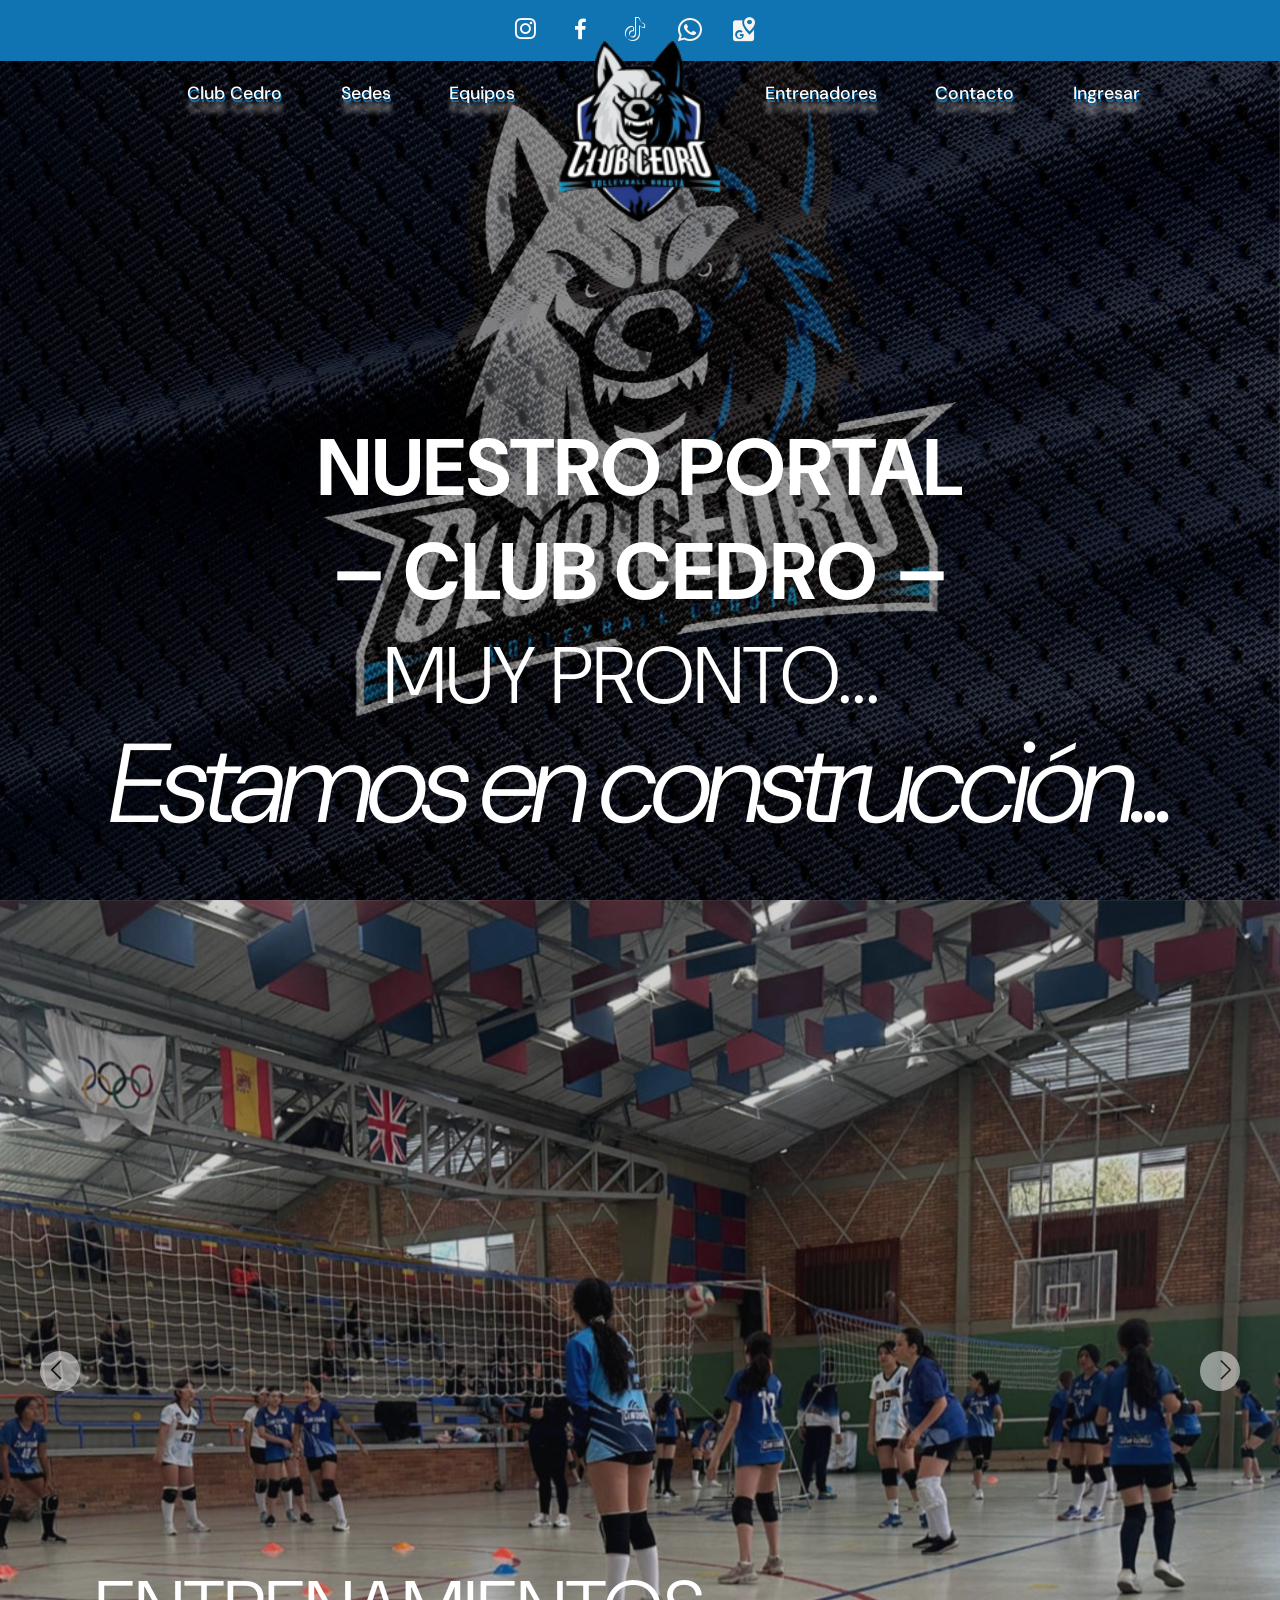
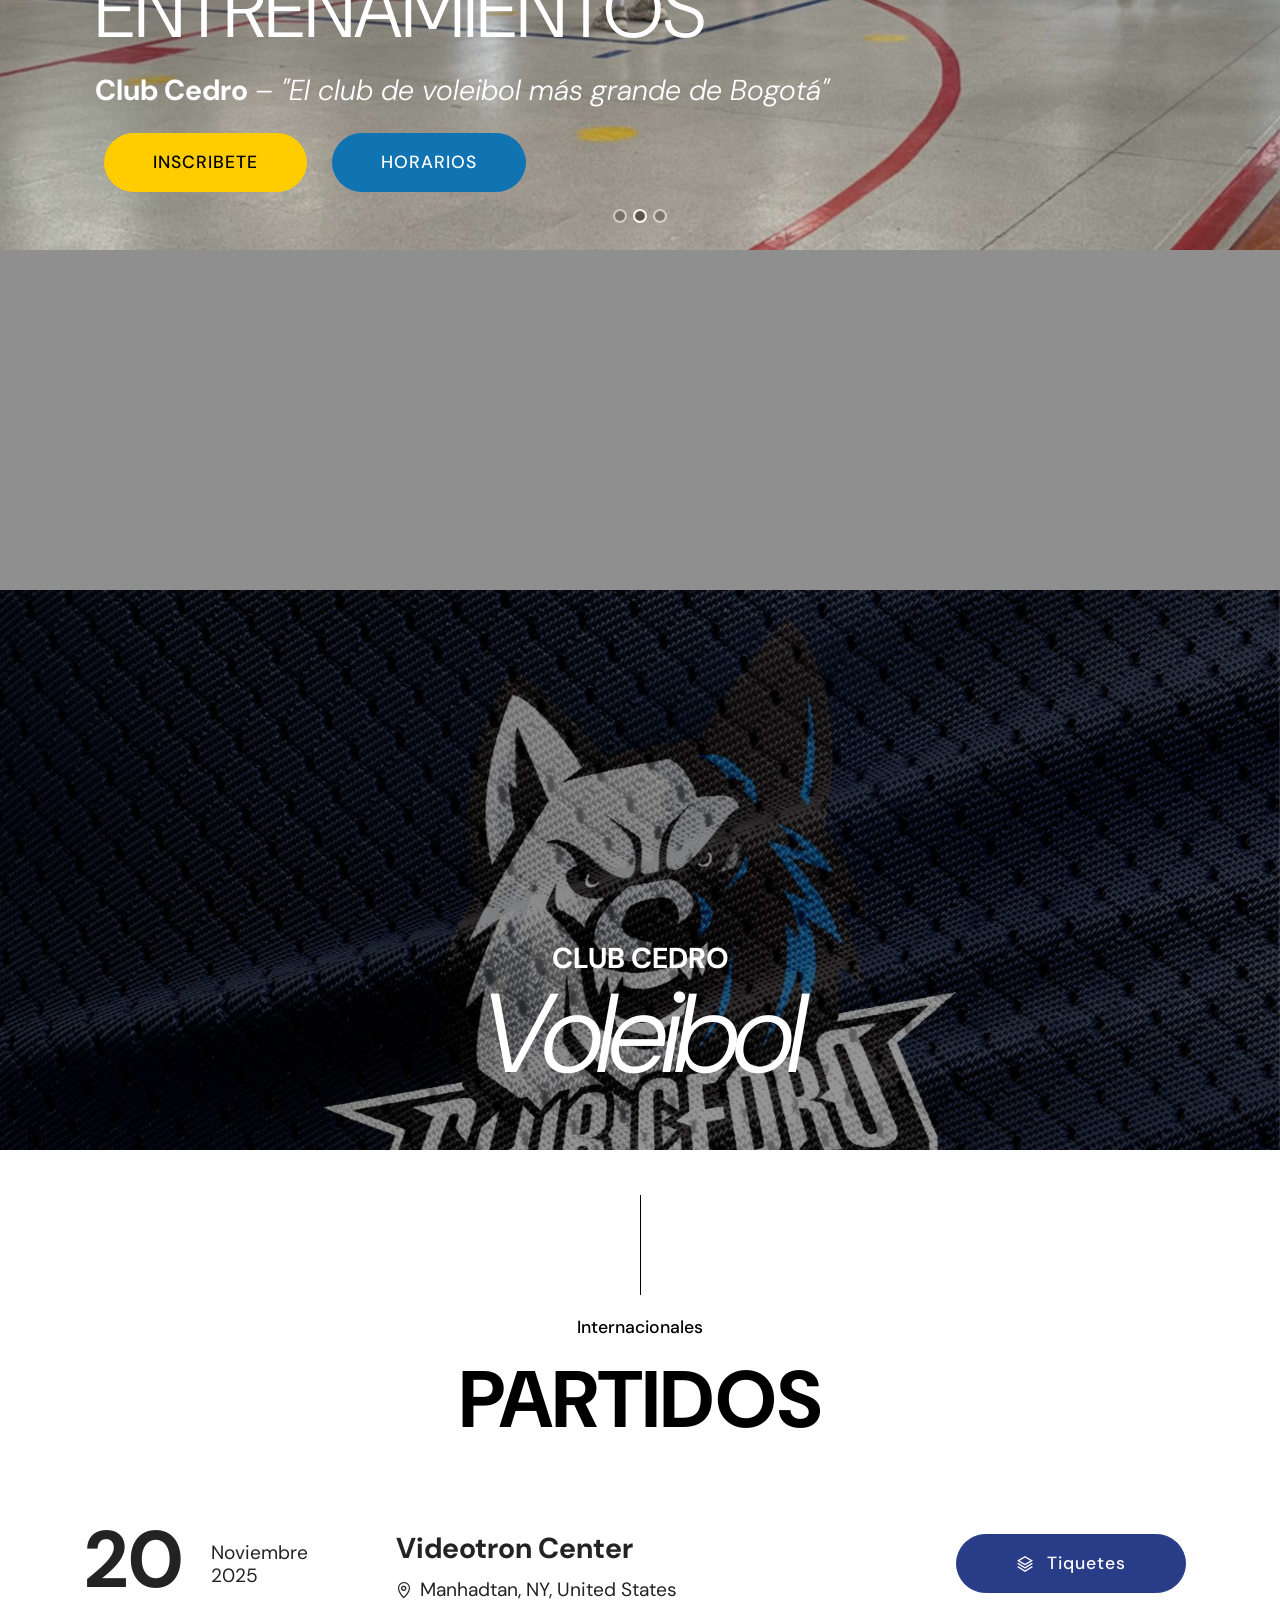
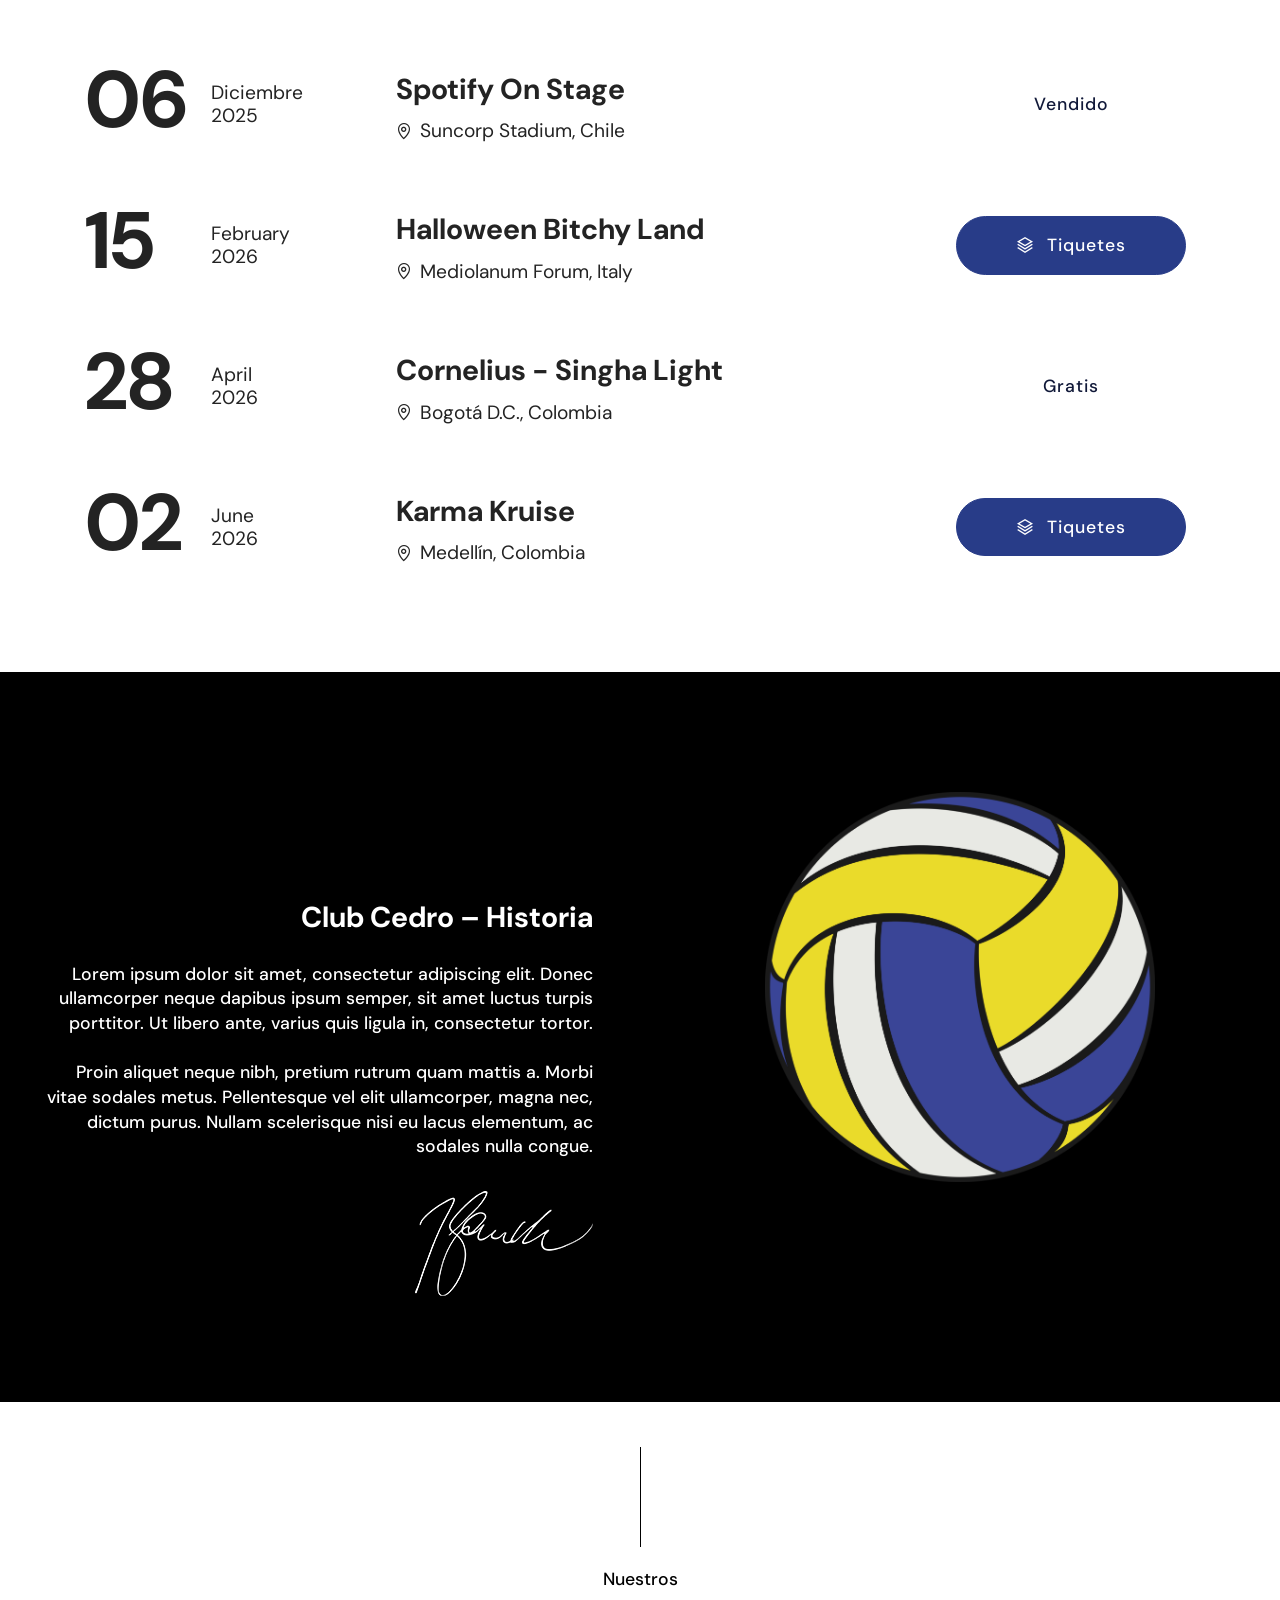
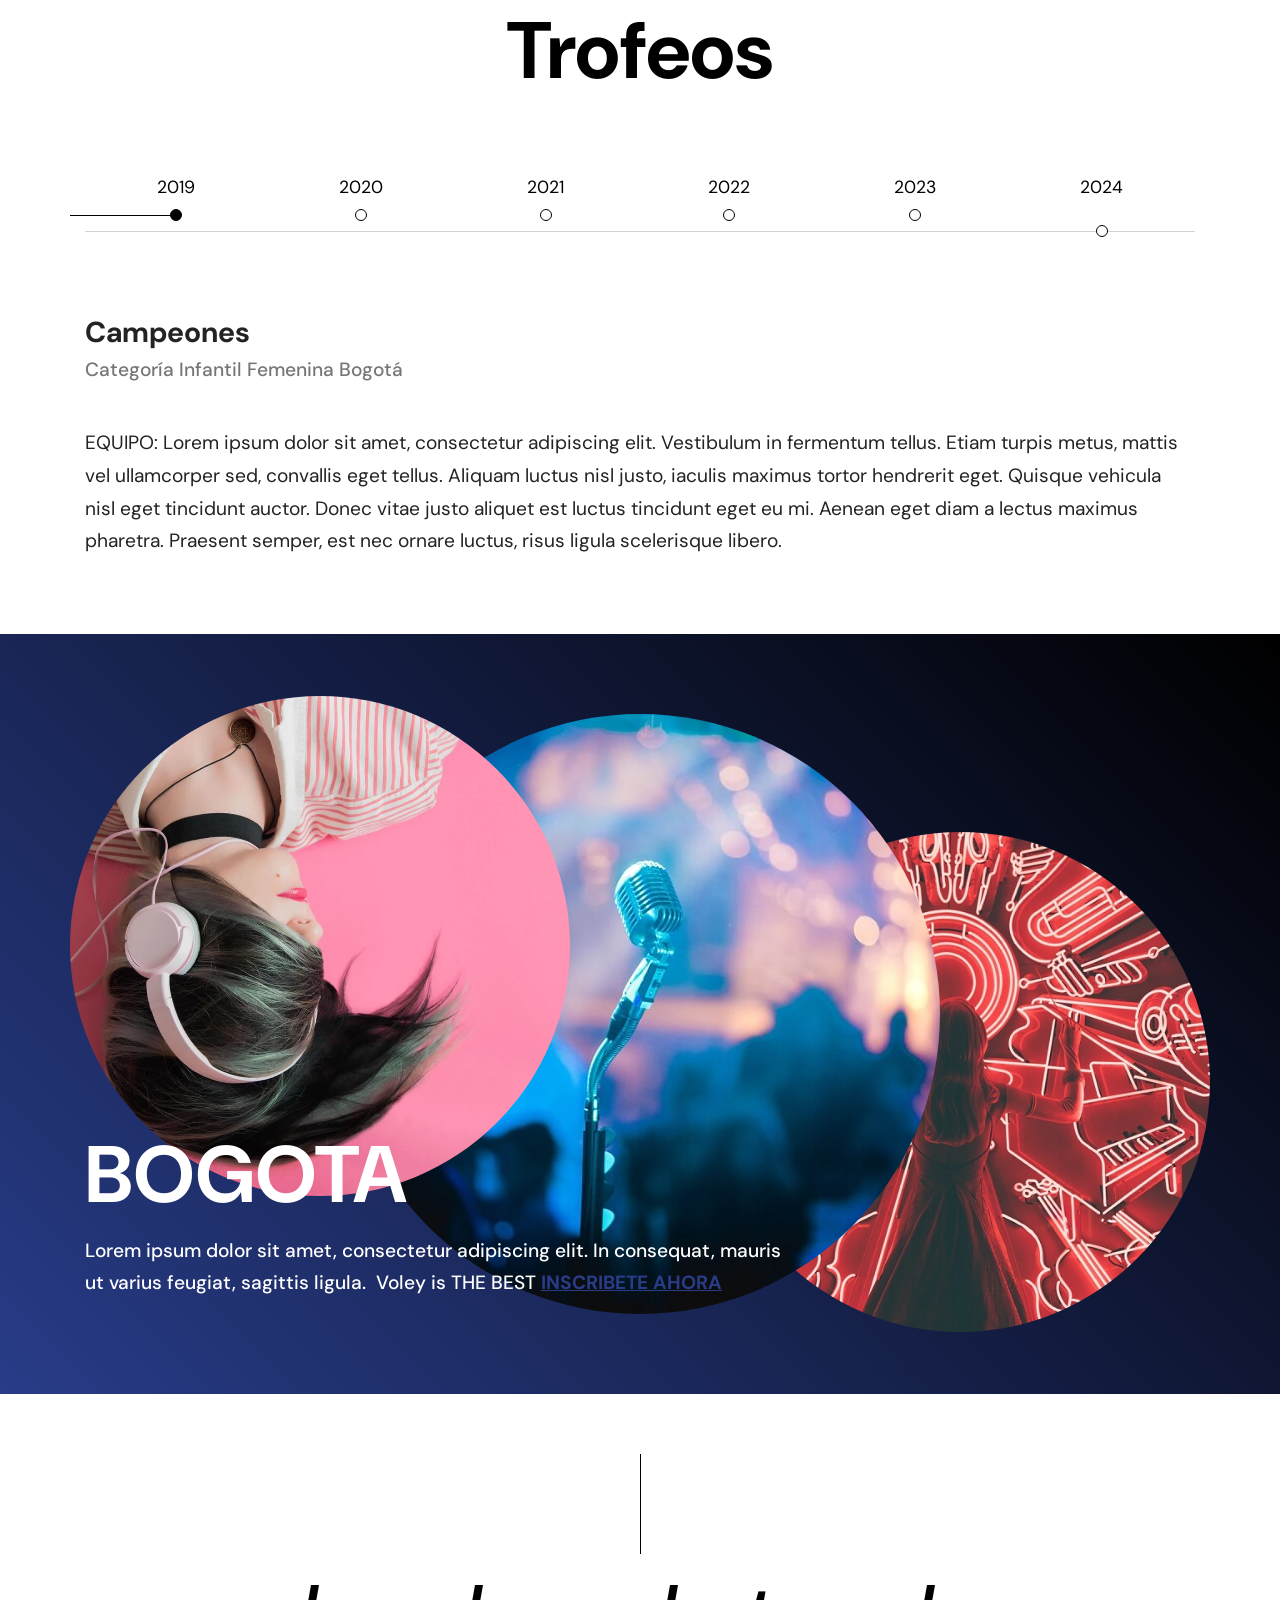
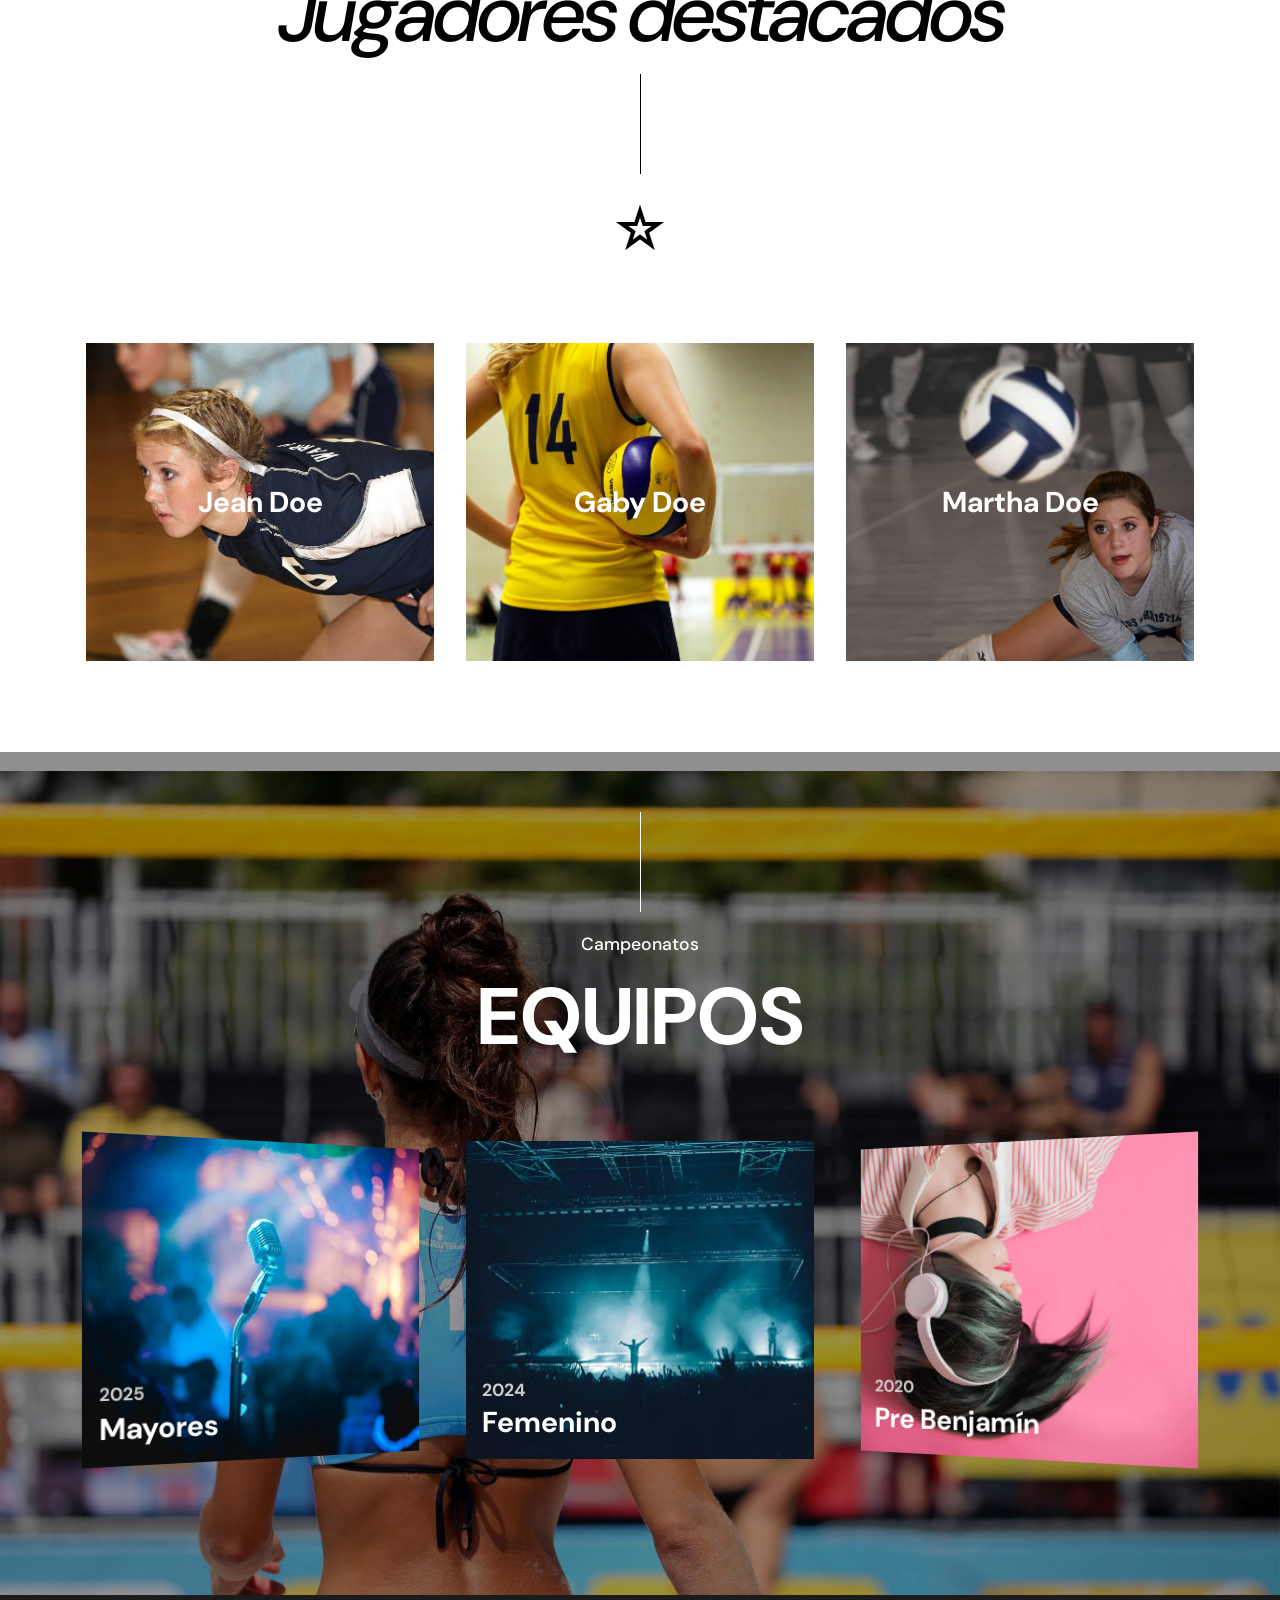
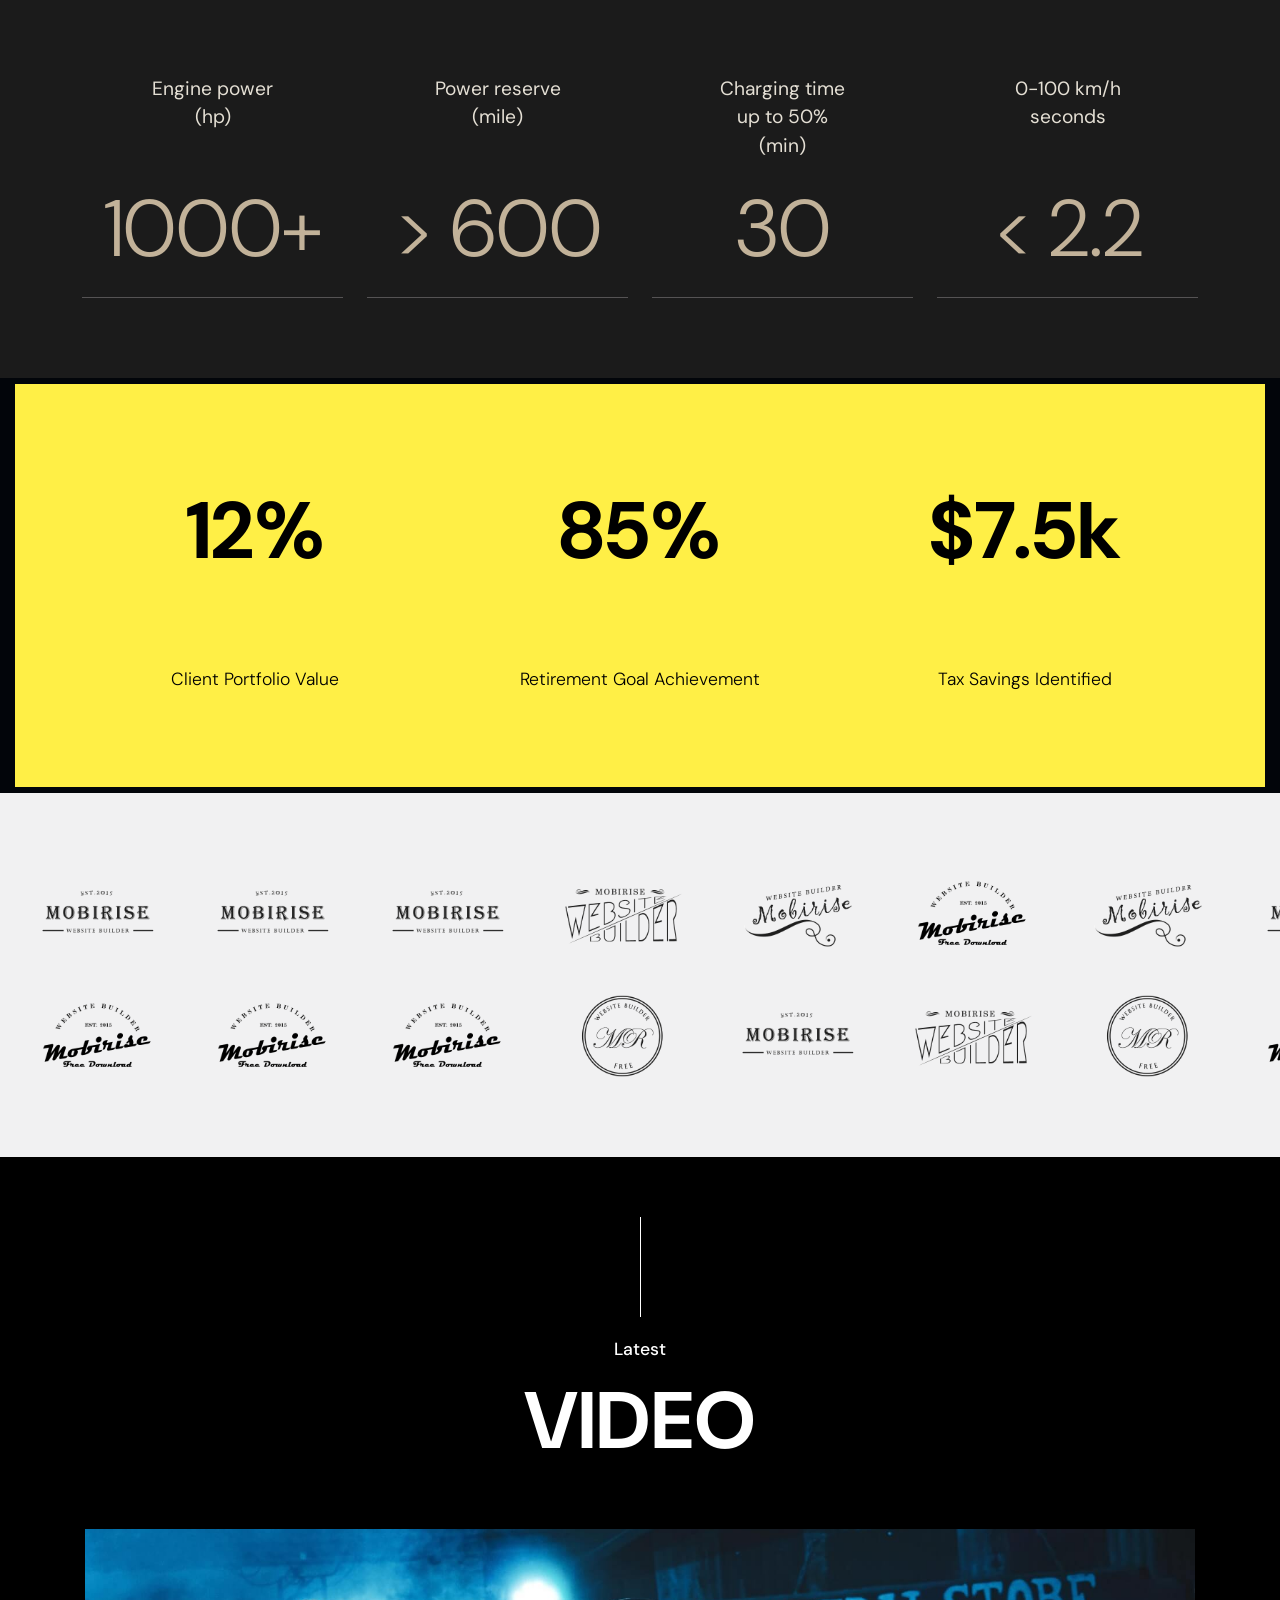
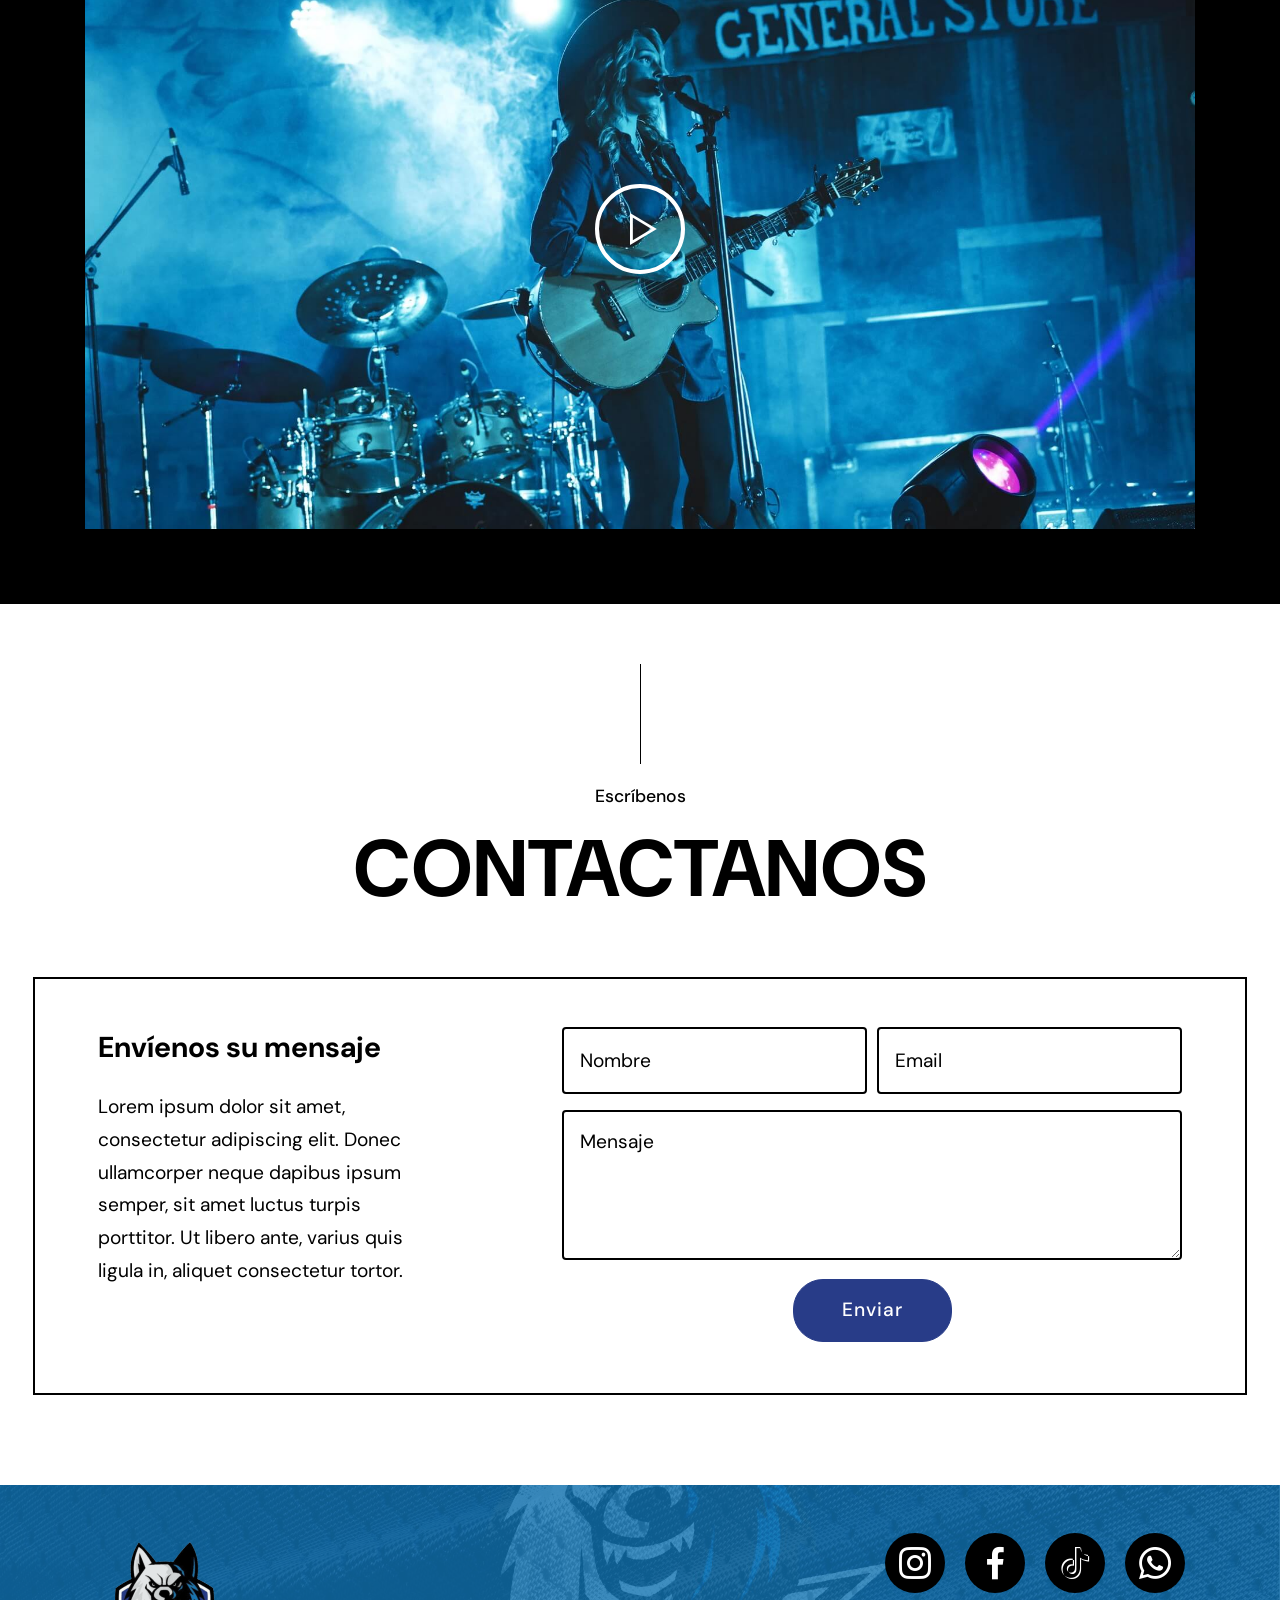
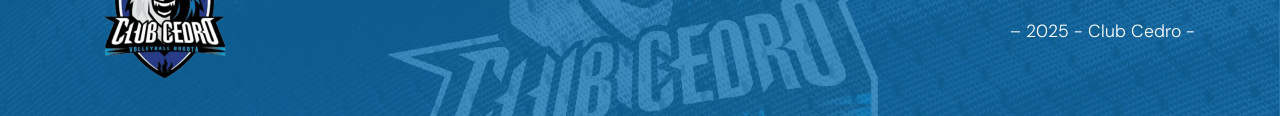
==== commit c56fb92f: "create github pages" ====
--- a/entrenadores.html
+++ b/entrenadores.html
@@ -27,7 +27,7 @@
   <link rel="stylesheet" href="assets/theme/css/style.css">
   <link rel="preload" href="https://fonts.googleapis.com/css?family=DM+Sans:100,200,300,400,500,600,700,800,900,100i,200i,300i,400i,500i,600i,700i,800i,900i&display=swap" as="style" onload="this.onload=null;this.rel='stylesheet'">
   <noscript><link rel="stylesheet" href="https://fonts.googleapis.com/css?family=DM+Sans:100,200,300,400,500,600,700,800,900,100i,200i,300i,400i,500i,600i,700i,800i,900i&display=swap"></noscript>
-  <link rel="preload" as="style" href="assets/mobirise/css/mbr-additional.css?v=LmCiWG"><link rel="stylesheet" href="assets/mobirise/css/mbr-additional.css?v=LmCiWG" type="text/css">
+  <link rel="preload" as="style" href="assets/mobirise/css/mbr-additional.css?v=xTlqst"><link rel="stylesheet" href="assets/mobirise/css/mbr-additional.css?v=xTlqst" type="text/css">
 
   
   
@@ -97,9 +97,9 @@
 
         <div class="right-menu">
           <ul class="navbar-nav nav-dropdown" data-app-modern-menu="true"><li class="nav-item">
-                <a class="nav-link link text-white text-primary display-4" href="index.html#image4-10">Contacto</a>
-            </li>
-            <li class="nav-item"><a class="nav-link link text-white text-primary display-4" href="https://clubcedro.klubes.d01.co/register" target="_blank">Inscripciones</a></li><li class="nav-item"><a class="nav-link link text-white text-primary display-4" href="https://clubcedro.klubes.d01.co/login">Ingresar</a></li></ul>
+                <a class="nav-link link text-white text-primary display-4" href="index.html#image4-10">Entrenadores</a>
+            </li><li class="nav-item"><a class="nav-link link text-white text-primary display-4" href="index.html#image4-10">Contacto</a></li>
+            <li class="nav-item"><a class="nav-link link text-white text-primary display-4" href="https://clubcedro.klubes.d01.co/login">Ingresar</a></li></ul>
         </div>
       </div>
 
@@ -962,7 +962,7 @@
 
             <div class="col-lg-7 col-md-12 my-auto mbr-form" data-form-type="formoid">
                 <!--Formbuilder Form-->
-                <form action="https://mobirise.eu/" method="POST" class="mbr-form form-with-styler" data-form-title="Form Name"><input type="hidden" name="email" data-form-email="true" value="Jr6WOPW5Tc6hGxQgYPD0RH72FG9154ftFHuyPNIr492w9K+6DAlTU9GdPsFFqJbpzVVW9ekxDygwL6mBIhCJQpffX2GXxaxYqUyjt2tyZeJp4E3V24A7ZdRZRLT4xHdZ.fT6ARZBndCkQ7f3LxY1MWNy8cOfgfVqAcDscEGxy3DjXC5kXCrSfTtV5PseYhOWz1r0lfXoX6IPmXNdz5fx1LYsQVoz7c4cXsjp2jAKSV1LZ8EsR22t3utFMda68XUS/">
+                <form action="https://mobirise.eu/" method="POST" class="mbr-form form-with-styler" data-form-title="Form Name"><input type="hidden" name="email" data-form-email="true" value="dAKPTi2WmtyFV91jV38irMuX91w8ag2un8AM8sL3E6/D71s9klELm5CgHtbgnjIxdd7lpeXOicHctUmD5nJhzpeNhfJfoLo9VqBqW6uuFeJcDOhixjIaNlJT/v8aLJGI.ORLBT/Uw67P0gVAmsk/u4MrOldn3QHDdq4+zgAovyG62vK6zlO5+sMEkXz0nSpREL0ig0i0EY3Sx/i//0O3gDcjgIohJ7PnjGncfoym+NAYwdBzwvUZFU/qgUfJ9XKtF">
                     <div class="form-row">
                         <div hidden="hidden" data-form-alert="" class="alert alert-success col-12">¡Gracias por escribirnos!</div>
                         <div hidden="hidden" data-form-alert-danger="" class="alert alert-danger col-12">Oops...! some
--- a/assets/web/assets/mobirise-icons/mobirise-icons.css
+++ b/assets/web/assets/mobirise-icons/mobirise-icons.css
@@ -0,0 +1,478 @@
+@font-face {
+  font-family: 'MobiriseIcons';
+  src:  url('mobirise-icons.eot?spat4u');
+  src:  url('mobirise-icons.eot?spat4u#iefix') format('embedded-opentype'),
+    url('mobirise-icons.woff2?spat4u') format('woff2'),
+    url('mobirise-icons.woff?spat4u') format('woff'),
+    url('mobirise-icons.ttf?spat4u') format('truetype'),
+    url('mobirise-icons.svg?spat4u#MobiriseIcons') format('svg');
+  font-weight: normal;
+  font-style: normal;
+  font-display: swap;
+}
+
+[class^="mbri-"], [class*=" mbri-"] {
+  /* use !important to prevent issues with browser extensions that change fonts */
+  font-family: MobiriseIcons !important;
+  speak: none;
+  font-style: normal;
+  font-weight: normal;
+  font-variant: normal;
+  text-transform: none;
+  line-height: 1;
+
+  /* Better Font Rendering =========== */
+  -webkit-font-smoothing: antialiased;
+  -moz-osx-font-smoothing: grayscale;
+}
+
+.mbri-add-submenu:before {
+  content: "\e900";
+}
+.mbri-alert:before {
+  content: "\e901";
+}
+.mbri-align-center:before {
+  content: "\e902";
+}
+.mbri-align-justify:before {
+  content: "\e903";
+}
+.mbri-align-left:before {
+  content: "\e904";
+}
+.mbri-align-right:before {
+  content: "\e905";
+}
+.mbri-android:before {
+  content: "\e906";
+}
+.mbri-apple:before {
+  content: "\e907";
+}
+.mbri-arrow-down:before {
+  content: "\e908";
+}
+.mbri-arrow-next:before {
+  content: "\e909";
+}
+.mbri-arrow-prev:before {
+  content: "\e90a";
+}
+.mbri-arrow-up:before {
+  content: "\e90b";
+}
+.mbri-bold:before {
+  content: "\e90c";
+}
+.mbri-bookmark:before {
+  content: "\e90d";
+}
+.mbri-bootstrap:before {
+  content: "\e90e";
+}
+.mbri-briefcase:before {
+  content: "\e90f";
+}
+.mbri-browse:before {
+  content: "\e910";
+}
+.mbri-bulleted-list:before {
+  content: "\e911";
+}
+.mbri-calendar:before {
+  content: "\e912";
+}
+.mbri-camera:before {
+  content: "\e913";
+}
+.mbri-cart-add:before {
+  content: "\e914";
+}
+.mbri-cart-full:before {
+  content: "\e915";
+}
+.mbri-cash:before {
+  content: "\e916";
+}
+.mbri-change-style:before {
+  content: "\e917";
+}
+.mbri-chat:before {
+  content: "\e918";
+}
+.mbri-clock:before {
+  content: "\e919";
+}
+.mbri-close:before {
+  content: "\e91a";
+}
+.mbri-cloud:before {
+  content: "\e91b";
+}
+.mbri-code:before {
+  content: "\e91c";
+}
+.mbri-contact-form:before {
+  content: "\e91d";
+}
+.mbri-credit-card:before {
+  content: "\e91e";
+}
+.mbri-cursor-click:before {
+  content: "\e91f";
+}
+.mbri-cust-feedback:before {
+  content: "\e920";
+}
+.mbri-database:before {
+  content: "\e921";
+}
+.mbri-delivery:before {
+  content: "\e922";
+}
+.mbri-desktop:before {
+  content: "\e923";
+}
+.mbri-devices:before {
+  content: "\e924";
+}
+.mbri-down:before {
+  content: "\e925";
+}
+.mbri-download:before {
+  content: "\e989";
+}
+.mbri-drag-n-drop:before {
+  content: "\e927";
+}
+.mbri-drag-n-drop2:before {
+  content: "\e928";
+}
+.mbri-edit:before {
+  content: "\e929";
+}
+.mbri-edit2:before {
+  content: "\e92a";
+}
+.mbri-error:before {
+  content: "\e92b";
+}
+.mbri-extension:before {
+  content: "\e92c";
+}
+.mbri-features:before {
+  content: "\e92d";
+}
+.mbri-file:before {
+  content: "\e92e";
+}
+.mbri-flag:before {
+  content: "\e92f";
+}
+.mbri-folder:before {
+  content: "\e930";
+}
+.mbri-gift:before {
+  content: "\e931";
+}
+.mbri-github:before {
+  content: "\e932";
+}
+.mbri-globe:before {
+  content: "\e933";
+}
+.mbri-globe-2:before {
+  content: "\e934";
+}
+.mbri-growing-chart:before {
+  content: "\e935";
+}
+.mbri-hearth:before {
+  content: "\e936";
+}
+.mbri-help:before {
+  content: "\e937";
+}
+.mbri-home:before {
+  content: "\e938";
+}
+.mbri-hot-cup:before {
+  content: "\e939";
+}
+.mbri-idea:before {
+  content: "\e93a";
+}
+.mbri-image-gallery:before {
+  content: "\e93b";
+}
+.mbri-image-slider:before {
+  content: "\e93c";
+}
+.mbri-info:before {
+  content: "\e93d";
+}
+.mbri-italic:before {
+  content: "\e93e";
+}
+.mbri-key:before {
+  content: "\e93f";
+}
+.mbri-laptop:before {
+  content: "\e940";
+}
+.mbri-layers:before {
+  content: "\e941";
+}
+.mbri-left-right:before {
+  content: "\e942";
+}
+.mbri-left:before {
+  content: "\e943";
+}
+.mbri-letter:before {
+  content: "\e944";
+}
+.mbri-like:before {
+  content: "\e945";
+}
+.mbri-link:before {
+  content: "\e946";
+}
+.mbri-lock:before {
+  content: "\e947";
+}
+.mbri-login:before {
+  content: "\e948";
+}
+.mbri-logout:before {
+  content: "\e949";
+}
+.mbri-magic-stick:before {
+  content: "\e94a";
+}
+.mbri-map-pin:before {
+  content: "\e94b";
+}
+.mbri-menu:before {
+  content: "\e94c";
+}
+.mbri-mobile:before {
+  content: "\e94d";
+}
+.mbri-mobile2:before {
+  content: "\e94e";
+}
+.mbri-mobirise:before {
+  content: "\e94f";
+}
+.mbri-more-horizontal:before {
+  content: "\e950";
+}
+.mbri-more-vertical:before {
+  content: "\e951";
+}
+.mbri-music:before {
+  content: "\e952";
+}
+.mbri-new-file:before {
+  content: "\e953";
+}
+.mbri-numbered-list:before {
+  content: "\e954";
+}
+.mbri-opened-folder:before {
+  content: "\e955";
+}
+.mbri-pages:before {
+  content: "\e956";
+}
+.mbri-paper-plane:before {
+  content: "\e957";
+}
+.mbri-paperclip:before {
+  content: "\e958";
+}
+.mbri-photo:before {
+  content: "\e959";
+}
+.mbri-photos:before {
+  content: "\e95a";
+}
+.mbri-pin:before {
+  content: "\e95b";
+}
+.mbri-play:before {
+  content: "\e95c";
+}
+.mbri-plus:before {
+  content: "\e95d";
+}
+.mbri-preview:before {
+  content: "\e95e";
+}
+.mbri-print:before {
+  content: "\e95f";
+}
+.mbri-protect:before {
+  content: "\e960";
+}
+.mbri-question:before {
+  content: "\e961";
+}
+.mbri-quote-left:before {
+  content: "\e962";
+}
+.mbri-quote-right:before {
+  content: "\e963";
+}
+.mbri-refresh:before {
+  content: "\e964";
+}
+.mbri-responsive:before {
+  content: "\e965";
+}
+.mbri-right:before {
+  content: "\e966";
+}
+.mbri-rocket:before {
+  content: "\e967";
+}
+.mbri-sad-face:before {
+  content: "\e968";
+}
+.mbri-sale:before {
+  content: "\e969";
+}
+.mbri-save:before {
+  content: "\e96a";
+}
+.mbri-search:before {
+  content: "\e96b";
+}
+.mbri-setting:before {
+  content: "\e96c";
+}
+.mbri-setting2:before {
+  content: "\e96d";
+}
+.mbri-setting3:before {
+  content: "\e96e";
+}
+.mbri-share:before {
+  content: "\e96f";
+}
+.mbri-shopping-bag:before {
+  content: "\e970";
+}
+.mbri-shopping-basket:before {
+  content: "\e971";
+}
+.mbri-shopping-cart:before {
+  content: "\e972";
+}
+.mbri-sites:before {
+  content: "\e973";
+}
+.mbri-smile-face:before {
+  content: "\e974";
+}
+.mbri-speed:before {
+  content: "\e975";
+}
+.mbri-star:before {
+  content: "\e976";
+}
+.mbri-success:before {
+  content: "\e977";
+}
+.mbri-sun:before {
+  content: "\e978";
+}
+.mbri-sun2:before {
+  content: "\e979";
+}
+.mbri-tablet:before {
+  content: "\e97a";
+}
+.mbri-tablet-vertical:before {
+  content: "\e97b";
+}
+.mbri-target:before {
+  content: "\e97c";
+}
+.mbri-timer:before {
+  content: "\e97d";
+}
+.mbri-to-ftp:before {
+  content: "\e97e";
+}
+.mbri-to-local-drive:before {
+  content: "\e97f";
+}
+.mbri-touch-swipe:before {
+  content: "\e980";
+}
+.mbri-touch:before {
+  content: "\e981";
+}
+.mbri-trash:before {
+  content: "\e982";
+}
+.mbri-underline:before {
+  content: "\e983";
+}
+.mbri-unlink:before {
+  content: "\e984";
+}
+.mbri-unlock:before {
+  content: "\e985";
+}
+.mbri-up-down:before {
+  content: "\e986";
+}
+.mbri-up:before {
+  content: "\e987";
+}
+.mbri-update:before {
+  content: "\e988";
+}
+.mbri-upload:before {
+ content: "\e926"; 
+}
+.mbri-user:before {
+  content: "\e98a";
+}
+.mbri-user2:before {
+  content: "\e98b";
+}
+.mbri-users:before {
+  content: "\e98c";
+}
+.mbri-video:before {
+  content: "\e98d";
+}
+.mbri-video-play:before {
+  content: "\e98e";
+}
+.mbri-watch:before {
+  content: "\e98f";
+}
+.mbri-website-theme:before {
+  content: "\e990";
+}
+.mbri-wifi:before {
+  content: "\e991";
+}
+.mbri-windows:before {
+  content: "\e992";
+}
+.mbri-zoom-out:before {
+  content: "\e993";
+}
+.mbri-redo:before {
+  content: "\e994";
+}
+.mbri-undo:before {
+  content: "\e995";
+}
--- a/assets/web/assets/mobirise-icons2/mobirise2.css
+++ b/assets/web/assets/mobirise-icons2/mobirise2.css
@@ -0,0 +1,499 @@
+@font-face {
+  font-family: 'Moririse2';
+  font-display: swap;
+  src:  url('mobirise2.eot?f2bix4');
+  src:  url('mobirise2.eot?f2bix4#iefix') format('embedded-opentype'),
+    url('mobirise2.woff2?f2bix4') format('woff2'),
+    url('mobirise2.woff?f2bix4') format('woff'),
+    url('mobirise2.ttf?f2bix4') format('truetype'),
+    url('mobirise2.svg?f2bix4#mobirise2') format('svg');
+  font-weight: normal;
+  font-style: normal;
+}
+
+[class^="mobi-"], [class*=" mobi-"] {
+  /* use !important to prevent issues with browser extensions that change fonts */
+  font-family: 'Moririse2' !important;
+  speak: none;
+  font-style: normal;
+  font-weight: normal;
+  font-variant: normal;
+  text-transform: none;
+  line-height: 1;
+
+  /* Better Font Rendering =========== */
+  -webkit-font-smoothing: antialiased;
+  -moz-osx-font-smoothing: grayscale;
+}
+
+.mobi-mbri-add-submenu:before {
+  content: "\e900";
+}
+.mobi-mbri-alert:before {
+  content: "\e901";
+}
+.mobi-mbri-align-center:before {
+  content: "\e902";
+}
+.mobi-mbri-align-justify:before {
+  content: "\e903";
+}
+.mobi-mbri-align-left:before {
+  content: "\e904";
+}
+.mobi-mbri-align-right:before {
+  content: "\e905";
+}
+.mobi-mbri-android:before {
+  content: "\e906";
+}
+.mobi-mbri-apple:before {
+  content: "\e907";
+}
+.mobi-mbri-arrow-down:before {
+  content: "\e908";
+}
+.mobi-mbri-arrow-next:before {
+  content: "\e909";
+}
+.mobi-mbri-arrow-prev:before {
+  content: "\e90a";
+}
+.mobi-mbri-arrow-up:before {
+  content: "\e90b";
+}
+.mobi-mbri-bold:before {
+  content: "\e90c";
+}
+.mobi-mbri-bookmark:before {
+  content: "\e90d";
+}
+.mobi-mbri-bootstrap:before {
+  content: "\e90e";
+}
+.mobi-mbri-briefcase:before {
+  content: "\e90f";
+}
+.mobi-mbri-browse:before {
+  content: "\e910";
+}
+.mobi-mbri-bulleted-list:before {
+  content: "\e911";
+}
+.mobi-mbri-calendar:before {
+  content: "\e912";
+}
+.mobi-mbri-camera:before {
+  content: "\e913";
+}
+.mobi-mbri-cart-add:before {
+  content: "\e914";
+}
+.mobi-mbri-cart-full:before {
+  content: "\e915";
+}
+.mobi-mbri-cash:before {
+  content: "\e916";
+}
+.mobi-mbri-change-style:before {
+  content: "\e917";
+}
+.mobi-mbri-chat:before {
+  content: "\e918";
+}
+.mobi-mbri-clock:before {
+  content: "\e919";
+}
+.mobi-mbri-close:before {
+  content: "\e91a";
+}
+.mobi-mbri-cloud:before {
+  content: "\e91b";
+}
+.mobi-mbri-code:before {
+  content: "\e91c";
+}
+.mobi-mbri-contact-form:before {
+  content: "\e91d";
+}
+.mobi-mbri-credit-card:before {
+  content: "\e91e";
+}
+.mobi-mbri-cursor-click:before {
+  content: "\e91f";
+}
+.mobi-mbri-cust-feedback:before {
+  content: "\e920";
+}
+.mobi-mbri-database:before {
+  content: "\e921";
+}
+.mobi-mbri-delivery:before {
+  content: "\e922";
+}
+.mobi-mbri-desktop:before {
+  content: "\e923";
+}
+.mobi-mbri-devices:before {
+  content: "\e924";
+}
+.mobi-mbri-down:before {
+  content: "\e925";
+}
+.mobi-mbri-download-2:before {
+  content: "\e926";
+}
+.mobi-mbri-download:before {
+  content: "\e927";
+}
+.mobi-mbri-drag-n-drop-2:before {
+  content: "\e928";
+}
+.mobi-mbri-drag-n-drop:before {
+  content: "\e929";
+}
+.mobi-mbri-edit-2:before {
+  content: "\e92a";
+}
+.mobi-mbri-edit:before {
+  content: "\e92b";
+}
+.mobi-mbri-error:before {
+  content: "\e92c";
+}
+.mobi-mbri-extension:before {
+  content: "\e92d";
+}
+.mobi-mbri-features:before {
+  content: "\e92e";
+}
+.mobi-mbri-file:before {
+  content: "\e92f";
+}
+.mobi-mbri-flag:before {
+  content: "\e930";
+}
+.mobi-mbri-folder:before {
+  content: "\e931";
+}
+.mobi-mbri-gift:before {
+  content: "\e932";
+}
+.mobi-mbri-github:before {
+  content: "\e933";
+}
+.mobi-mbri-globe-2:before {
+  content: "\e934";
+}
+.mobi-mbri-globe:before {
+  content: "\e935";
+}
+.mobi-mbri-growing-chart:before {
+  content: "\e936";
+}
+.mobi-mbri-hearth:before {
+  content: "\e937";
+}
+.mobi-mbri-help:before {
+  content: "\e938";
+}
+.mobi-mbri-home:before {
+  content: "\e939";
+}
+.mobi-mbri-hot-cup:before {
+  content: "\e93a";
+}
+.mobi-mbri-idea:before {
+  content: "\e93b";
+}
+.mobi-mbri-image-gallery:before {
+  content: "\e93c";
+}
+.mobi-mbri-image-slider:before {
+  content: "\e93d";
+}
+.mobi-mbri-info:before {
+  content: "\e93e";
+}
+.mobi-mbri-italic:before {
+  content: "\e93f";
+}
+.mobi-mbri-key:before {
+  content: "\e940";
+}
+.mobi-mbri-laptop:before {
+  content: "\e941";
+}
+.mobi-mbri-layers:before {
+  content: "\e942";
+}
+.mobi-mbri-left-right:before {
+  content: "\e943";
+}
+.mobi-mbri-left:before {
+  content: "\e944";
+}
+.mobi-mbri-letter:before {
+  content: "\e945";
+}
+.mobi-mbri-like:before {
+  content: "\e946";
+}
+.mobi-mbri-link:before {
+  content: "\e947";
+}
+.mobi-mbri-lock:before {
+  content: "\e948";
+}
+.mobi-mbri-login:before {
+  content: "\e949";
+}
+.mobi-mbri-logout:before {
+  content: "\e94a";
+}
+.mobi-mbri-magic-stick:before {
+  content: "\e94b";
+}
+.mobi-mbri-map-pin:before {
+  content: "\e94c";
+}
+.mobi-mbri-menu:before {
+  content: "\e94d";
+}
+.mobi-mbri-mobile-2:before {
+  content: "\e94e";
+}
+.mobi-mbri-mobile-horizontal:before {
+  content: "\e94f";
+}
+.mobi-mbri-mobile:before {
+  content: "\e950";
+}
+.mobi-mbri-mobirise:before {
+  content: "\e951";
+}
+.mobi-mbri-more-horizontal:before {
+  content: "\e952";
+}
+.mobi-mbri-more-vertical:before {
+  content: "\e953";
+}
+.mobi-mbri-music:before {
+  content: "\e954";
+}
+.mobi-mbri-new-file:before {
+  content: "\e955";
+}
+.mobi-mbri-numbered-list:before {
+  content: "\e956";
+}
+.mobi-mbri-opened-folder:before {
+  content: "\e957";
+}
+.mobi-mbri-pages:before {
+  content: "\e958";
+}
+.mobi-mbri-paper-plane:before {
+  content: "\e959";
+}
+.mobi-mbri-paperclip:before {
+  content: "\e95a";
+}
+.mobi-mbri-phone:before {
+  content: "\e95b";
+}
+.mobi-mbri-photo:before {
+  content: "\e95c";
+}
+.mobi-mbri-photos:before {
+  content: "\e95d";
+}
+.mobi-mbri-pin:before {
+  content: "\e95e";
+}
+.mobi-mbri-play:before {
+  content: "\e95f";
+}
+.mobi-mbri-plus:before {
+  content: "\e960";
+}
+.mobi-mbri-preview:before {
+  content: "\e961";
+}
+.mobi-mbri-print:before {
+  content: "\e962";
+}
+.mobi-mbri-protect:before {
+  content: "\e963";
+}
+.mobi-mbri-question:before {
+  content: "\e964";
+}
+.mobi-mbri-quote-left:before {
+  content: "\e965";
+}
+.mobi-mbri-quote-right:before {
+  content: "\e966";
+}
+.mobi-mbri-redo:before {
+  content: "\e967";
+}
+.mobi-mbri-refresh:before {
+  content: "\e968";
+}
+.mobi-mbri-responsive-2:before {
+  content: "\e969";
+}
+.mobi-mbri-responsive:before {
+  content: "\e96a";
+}
+.mobi-mbri-right:before {
+  content: "\e96b";
+}
+.mobi-mbri-rocket:before {
+  content: "\e96c";
+}
+.mobi-mbri-sad-face:before {
+  content: "\e96d";
+}
+.mobi-mbri-sale:before {
+  content: "\e96e";
+}
+.mobi-mbri-save:before {
+  content: "\e96f";
+}
+.mobi-mbri-search:before {
+  content: "\e970";
+}
+.mobi-mbri-setting-2:before {
+  content: "\e971";
+}
+.mobi-mbri-setting-3:before {
+  content: "\e972";
+}
+.mobi-mbri-setting:before {
+  content: "\e973";
+}
+.mobi-mbri-share:before {
+  content: "\e974";
+}
+.mobi-mbri-shopping-bag:before {
+  content: "\e975";
+}
+.mobi-mbri-shopping-basket:before {
+  content: "\e976";
+}
+.mobi-mbri-shopping-cart:before {
+  content: "\e977";
+}
+.mobi-mbri-sites:before {
+  content: "\e978";
+}
+.mobi-mbri-smile-face:before {
+  content: "\e979";
+}
+.mobi-mbri-speed:before {
+  content: "\e97a";
+}
+.mobi-mbri-star:before {
+  content: "\e97b";
+}
+.mobi-mbri-success:before {
+  content: "\e97c";
+}
+.mobi-mbri-sun:before {
+  content: "\e97d";
+}
+.mobi-mbri-sun2:before {
+  content: "\e97e";
+}
+.mobi-mbri-tablet-vertical:before {
+  content: "\e97f";
+}
+.mobi-mbri-tablet:before {
+  content: "\e980";
+}
+.mobi-mbri-target:before {
+  content: "\e981";
+}
+.mobi-mbri-timer:before {
+  content: "\e982";
+}
+.mobi-mbri-to-ftp:before {
+  content: "\e983";
+}
+.mobi-mbri-to-local-drive:before {
+  content: "\e984";
+}
+.mobi-mbri-touch-swipe:before {
+  content: "\e985";
+}
+.mobi-mbri-touch:before {
+  content: "\e986";
+}
+.mobi-mbri-trash:before {
+  content: "\e987";
+}
+.mobi-mbri-underline:before {
+  content: "\e988";
+}
+.mobi-mbri-undo:before {
+  content: "\e989";
+}
+.mobi-mbri-unlink:before {
+  content: "\e98a";
+}
+.mobi-mbri-unlock:before {
+  content: "\e98b";
+}
+.mobi-mbri-up-down:before {
+  content: "\e98c";
+}
+.mobi-mbri-up:before {
+  content: "\e98d";
+}
+.mobi-mbri-update:before {
+  content: "\e98e";
+}
+.mobi-mbri-upload-2:before {
+  content: "\e98f";
+}
+.mobi-mbri-upload:before {
+  content: "\e990";
+}
+.mobi-mbri-user-2:before {
+  content: "\e991";
+}
+.mobi-mbri-user:before {
+  content: "\e992";
+}
+.mobi-mbri-users:before {
+  content: "\e993";
+}
+.mobi-mbri-video-play:before {
+  content: "\e994";
+}
+.mobi-mbri-video:before {
+  content: "\e995";
+}
+.mobi-mbri-watch:before {
+  content: "\e996";
+}
+.mobi-mbri-website-theme-2:before {
+  content: "\e997";
+}
+.mobi-mbri-website-theme:before {
+  content: "\e998";
+}
+.mobi-mbri-wifi:before {
+  content: "\e999";
+}
+.mobi-mbri-windows:before {
+  content: "\e99a";
+}
+.mobi-mbri-zoom-in:before {
+  content: "\e99b";
+}
+.mobi-mbri-zoom-out:before {
+  content: "\e99c";
+}
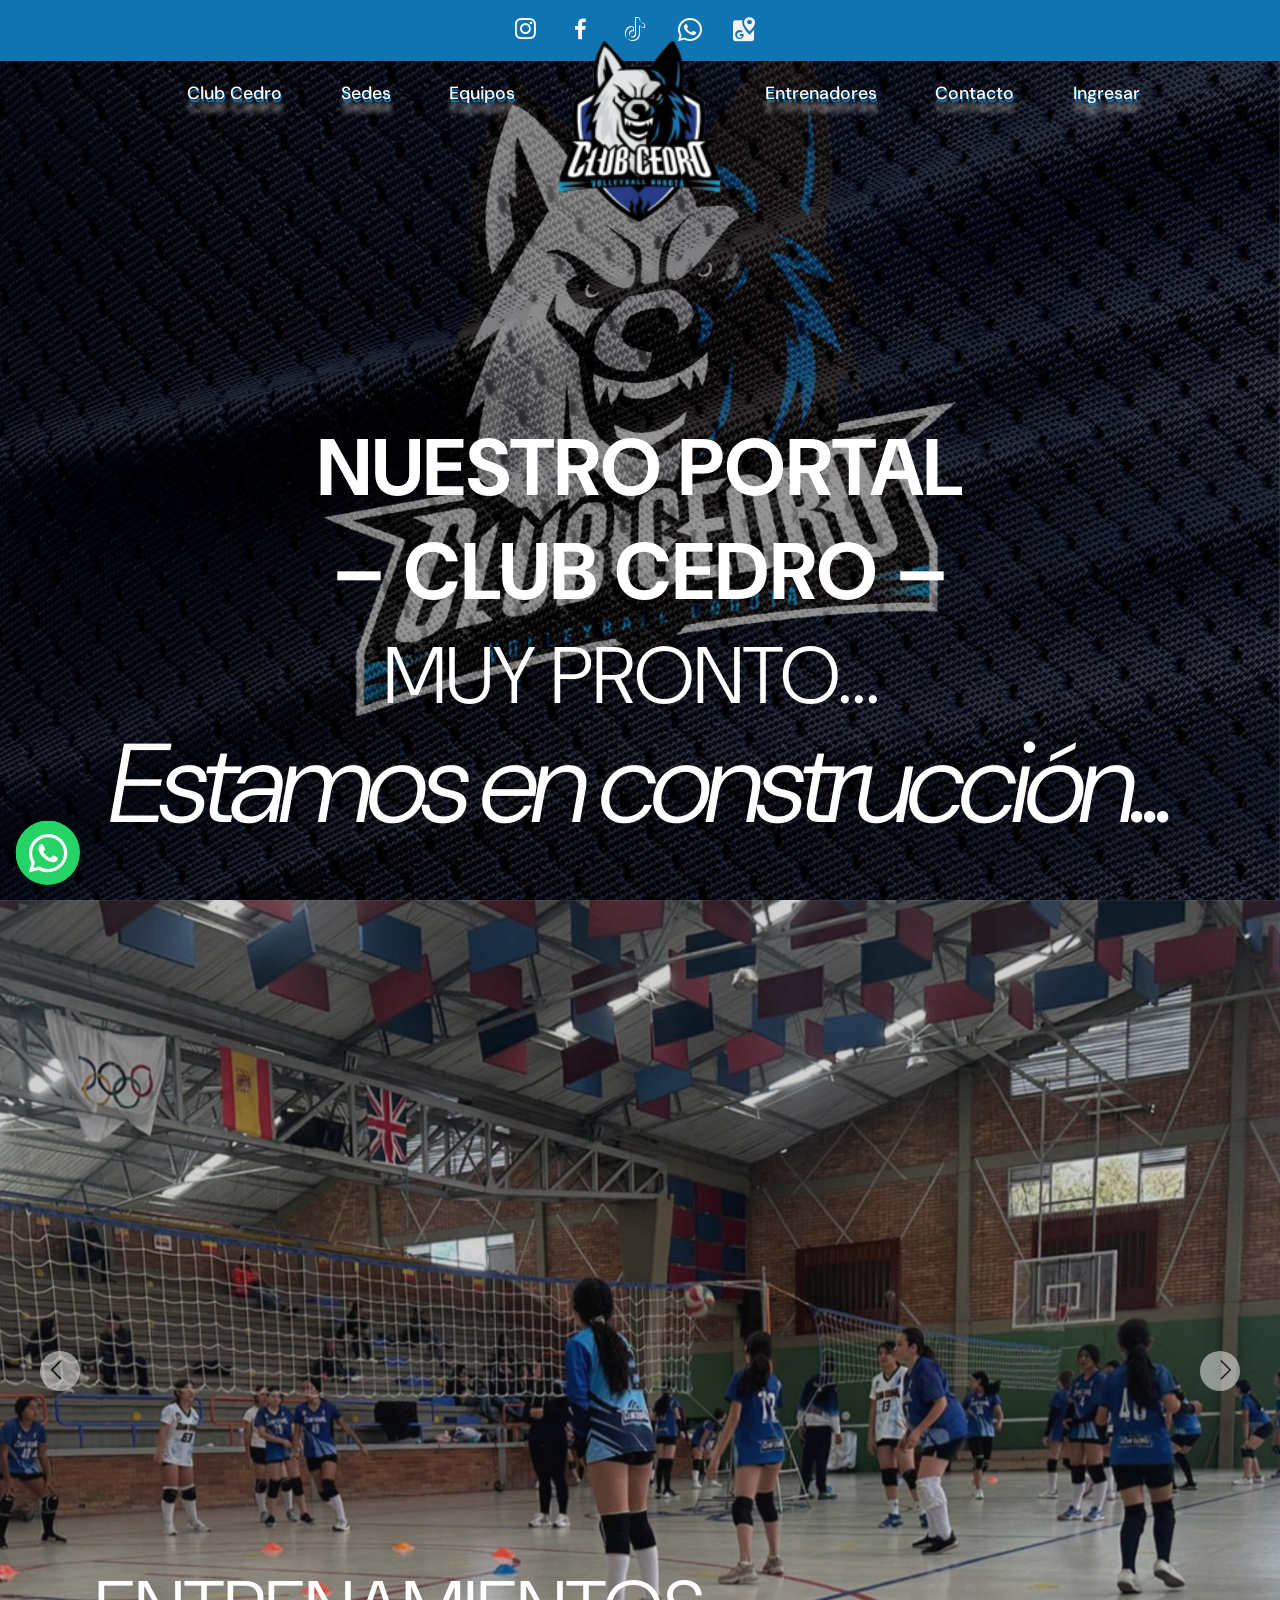
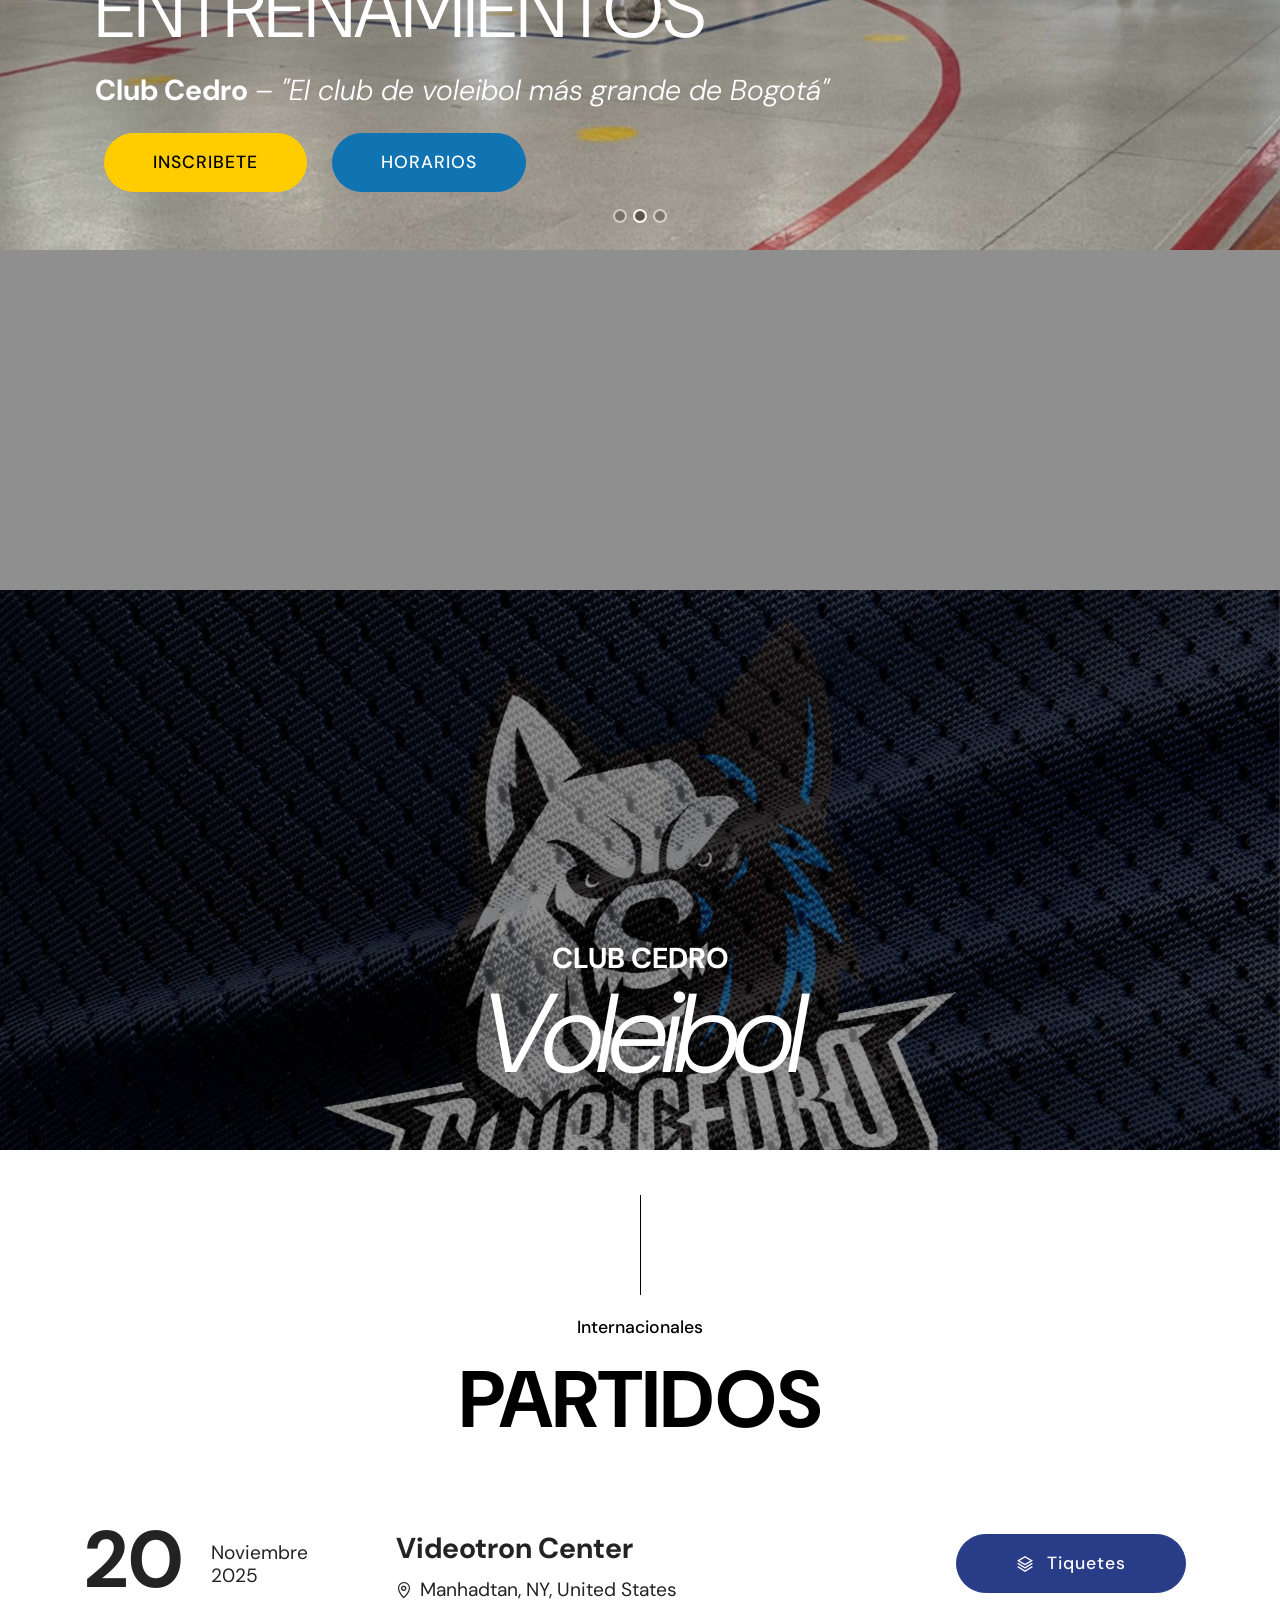
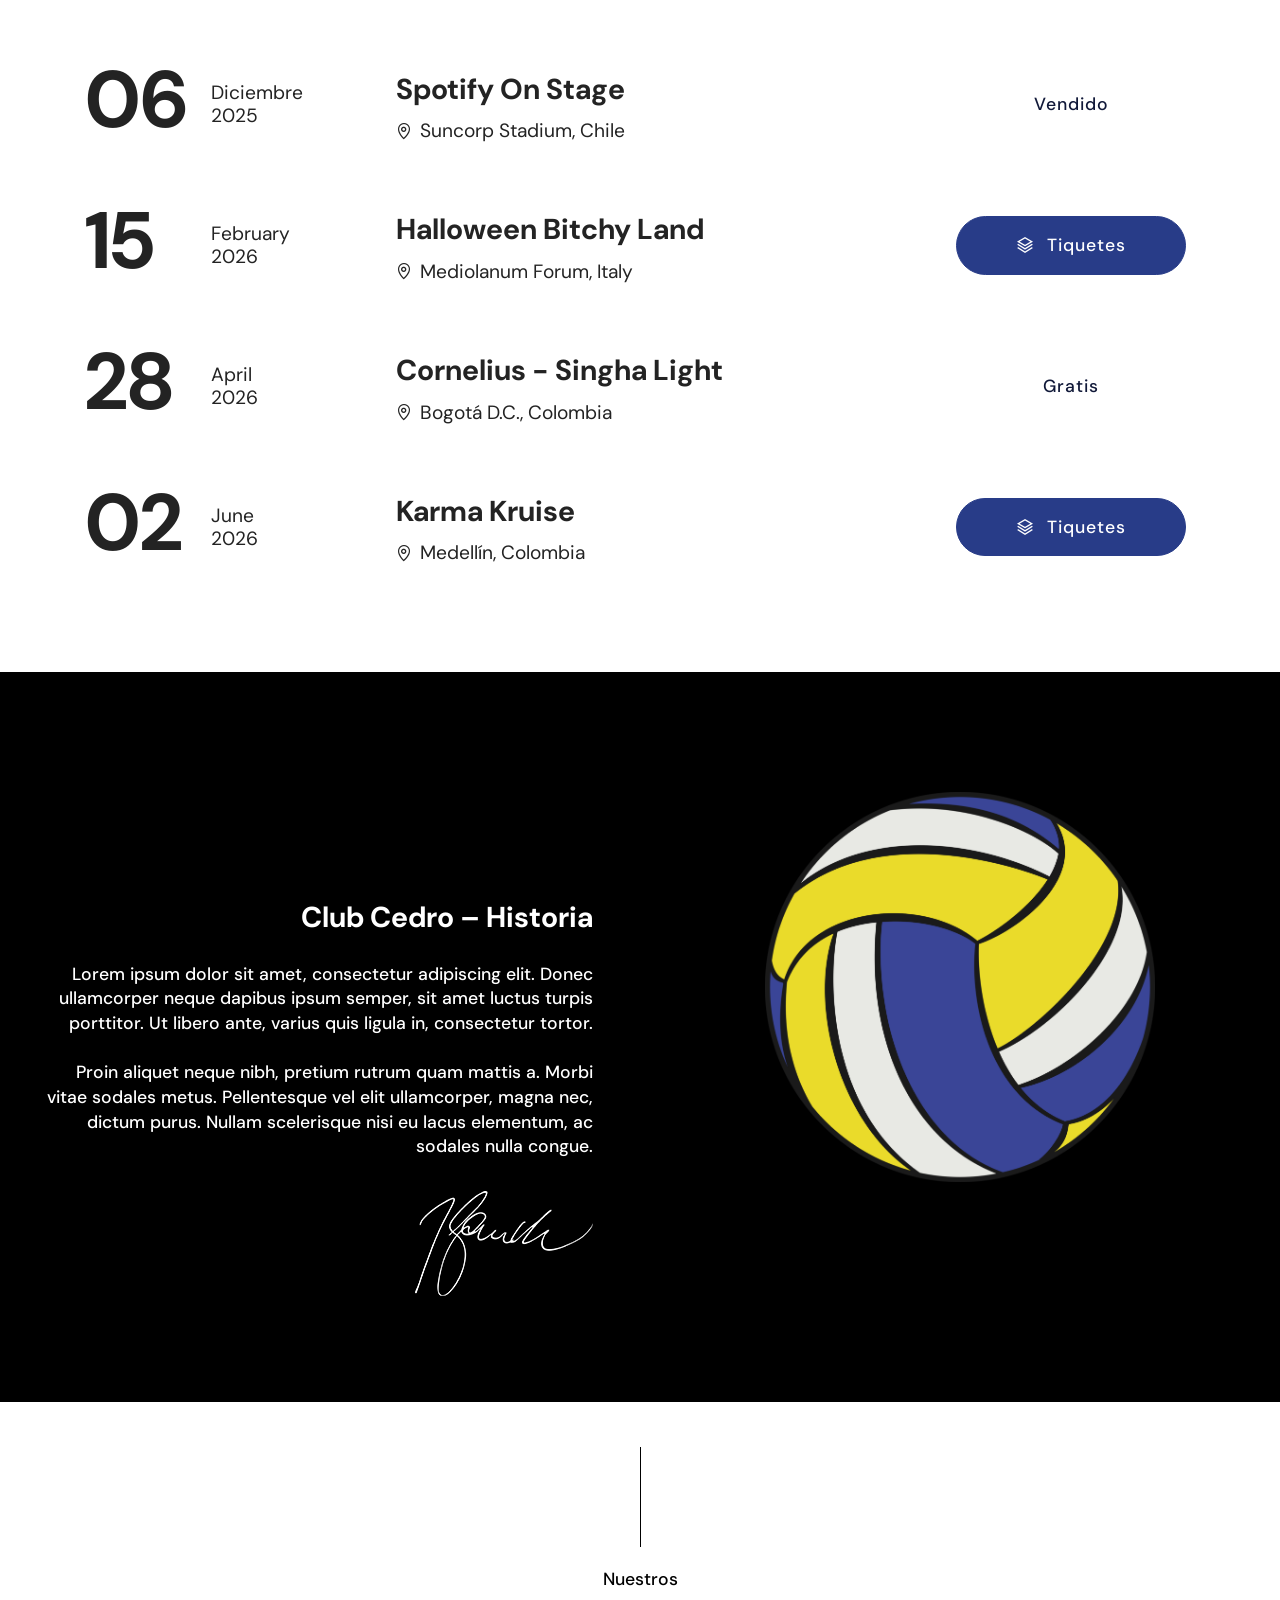
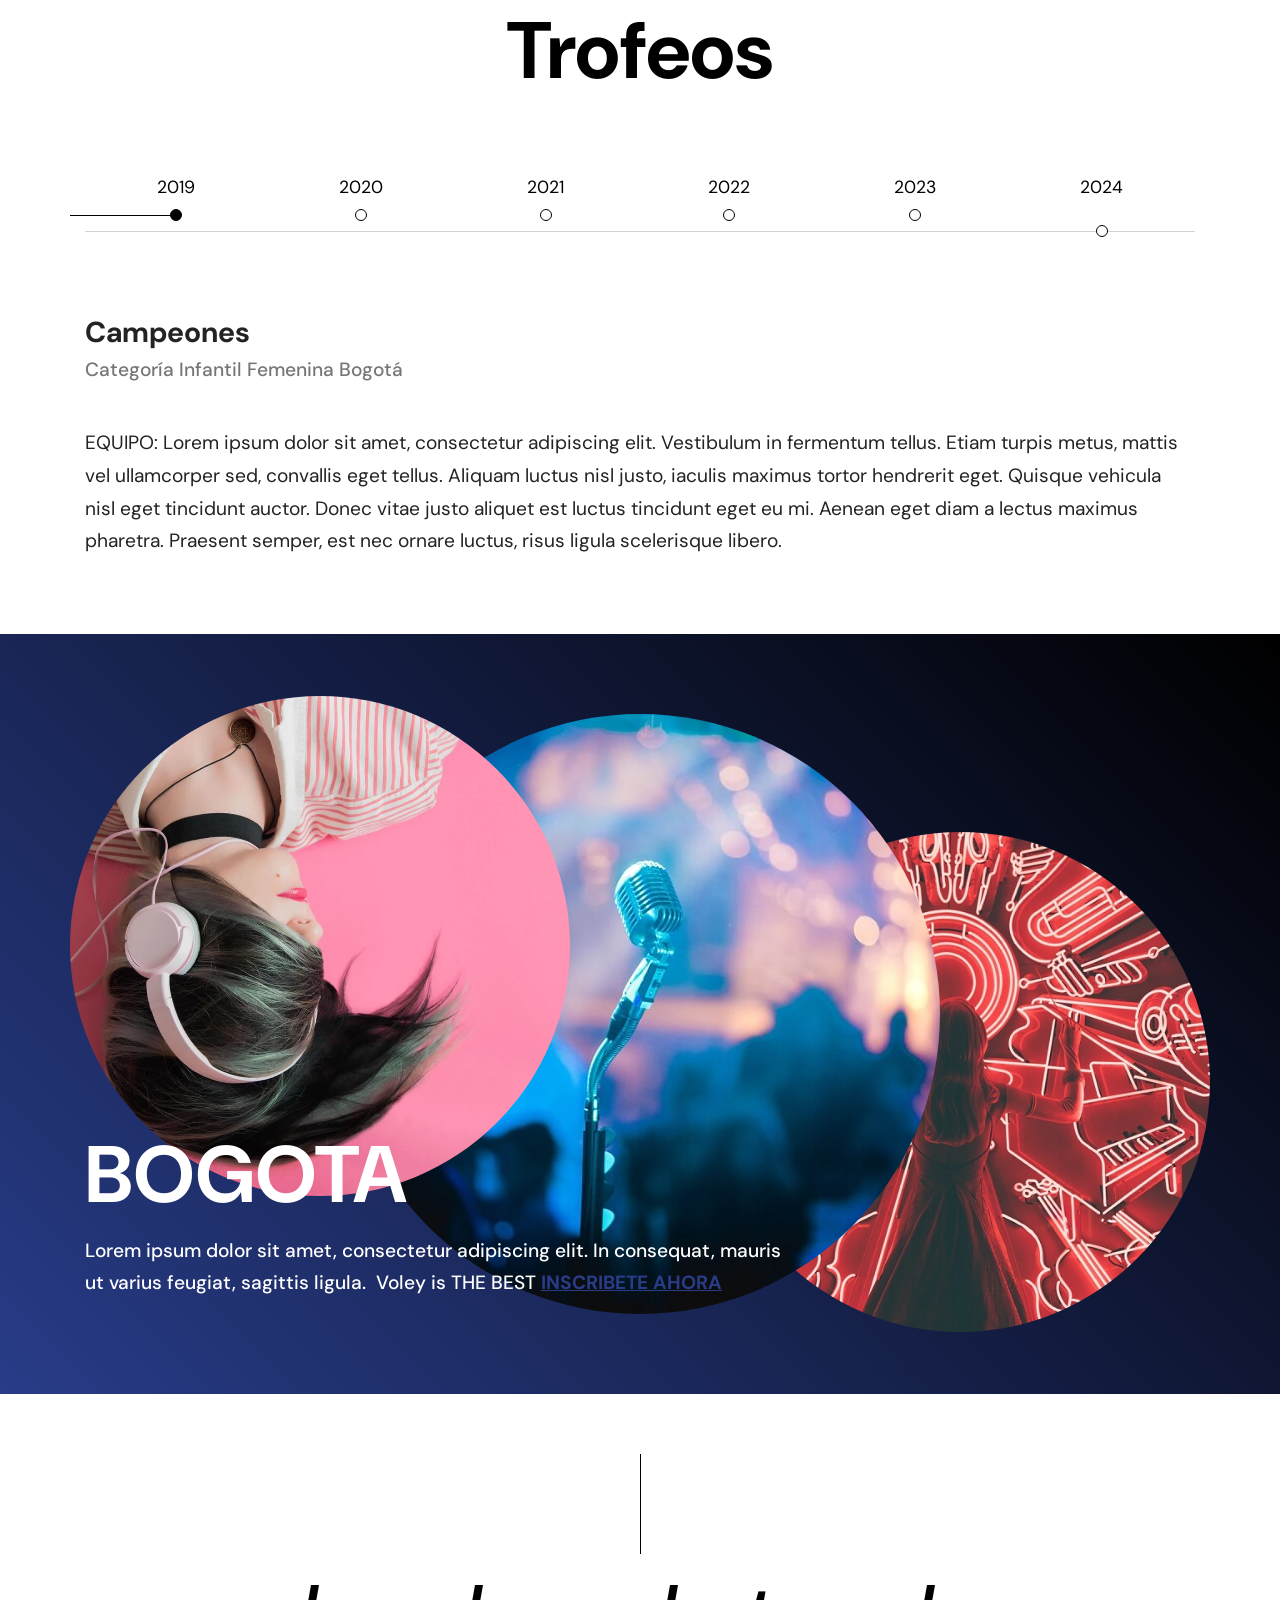
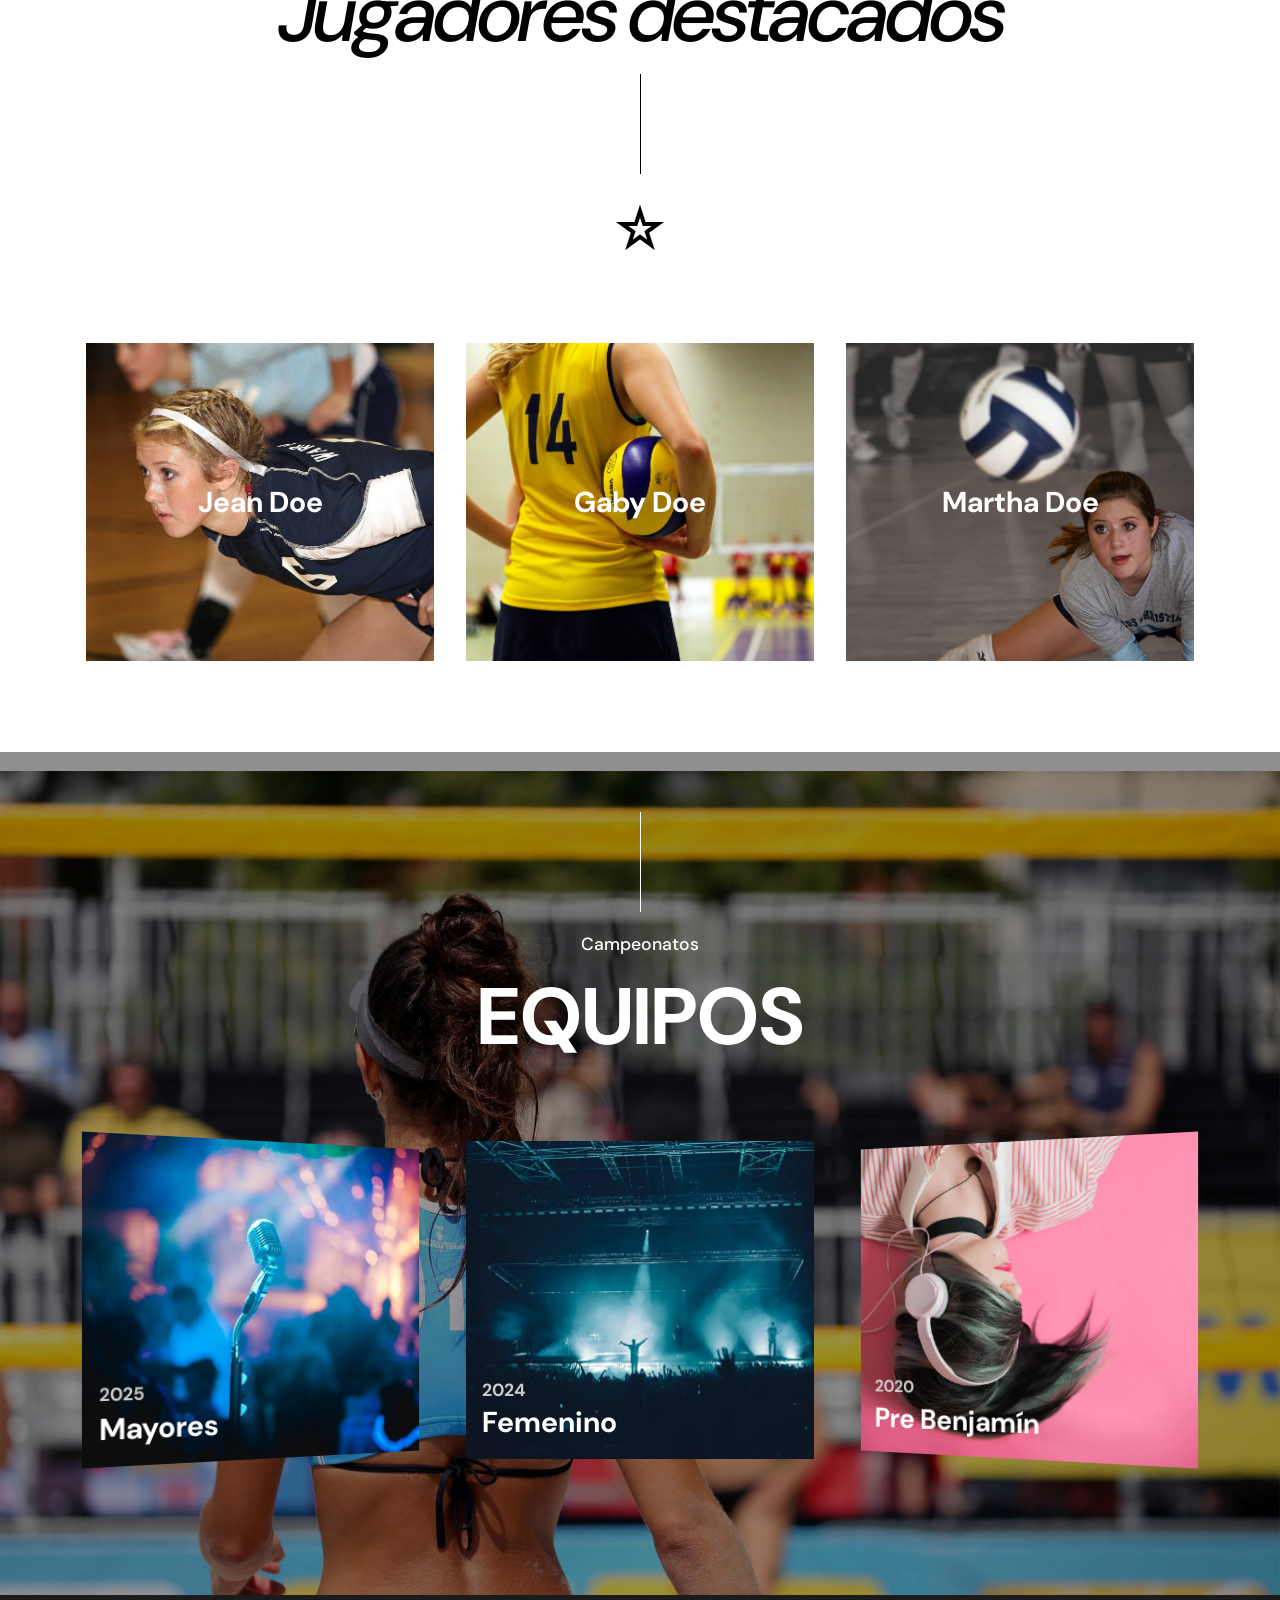
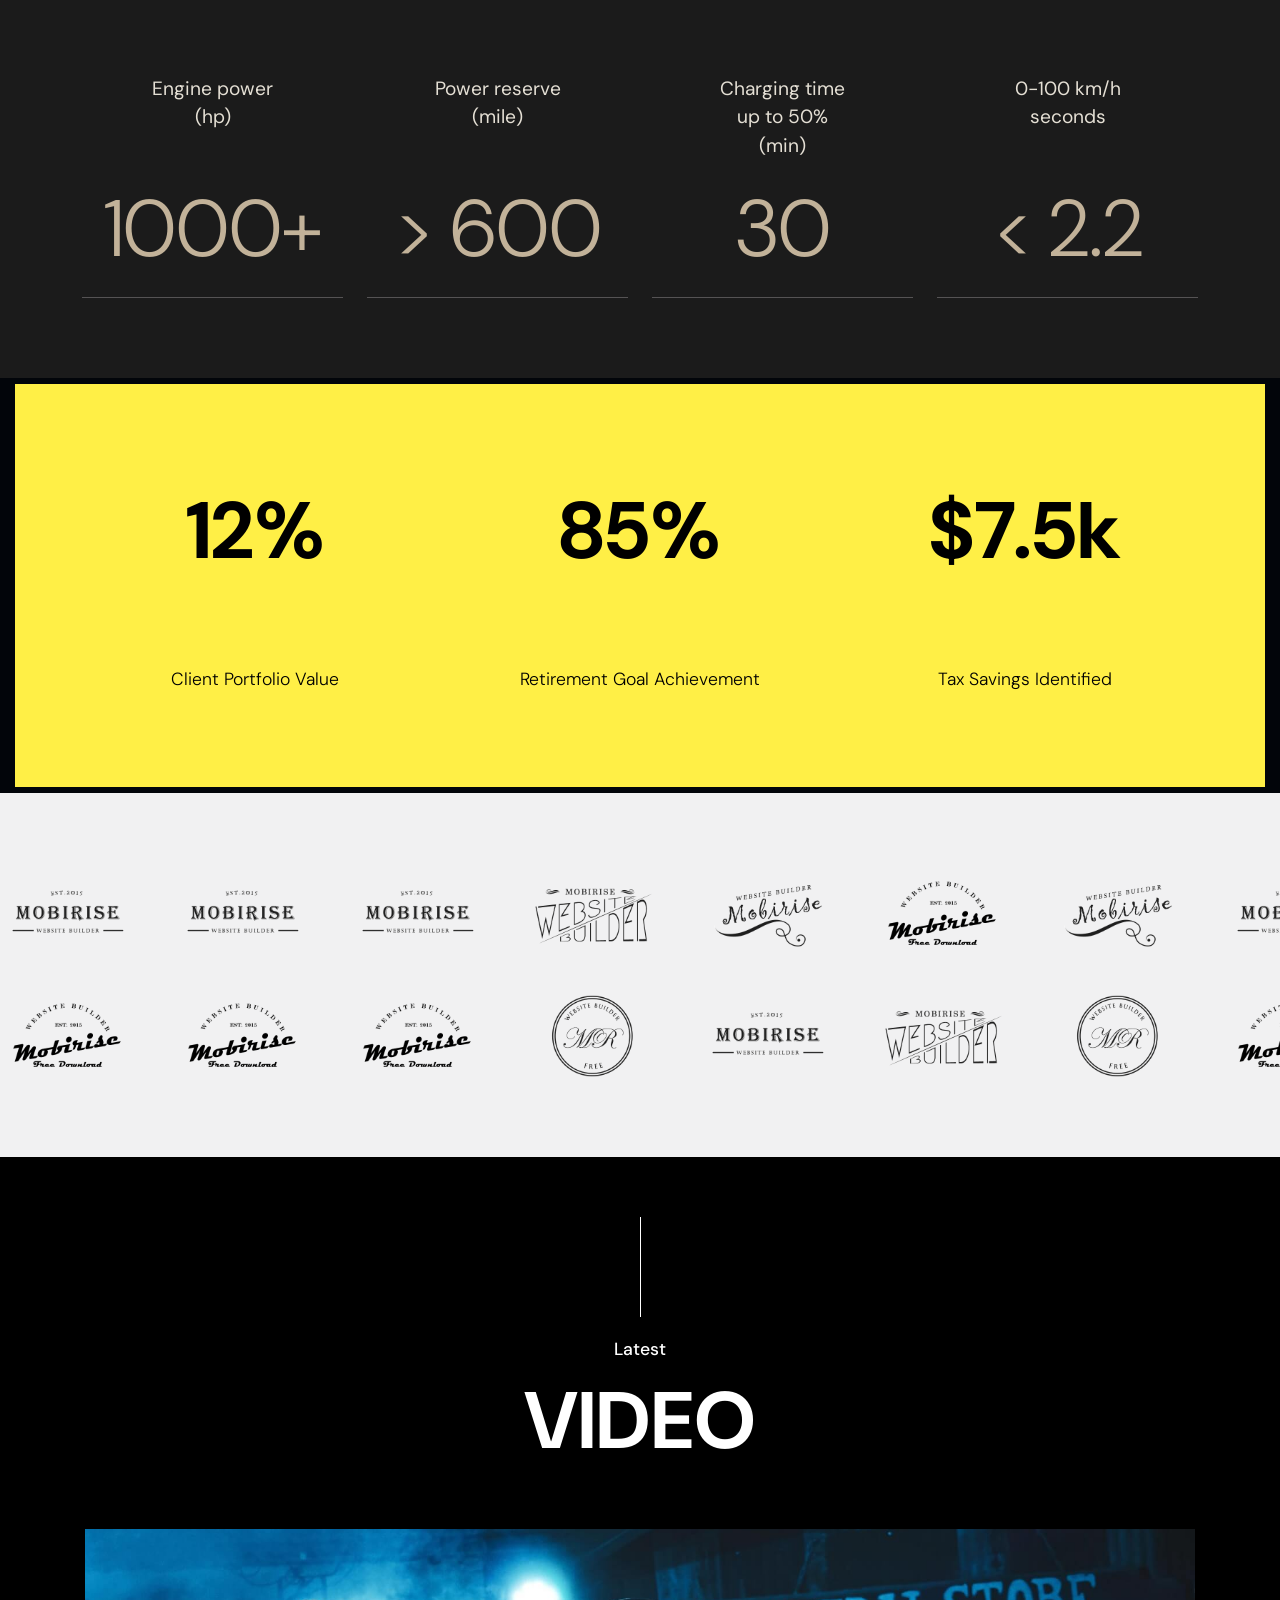
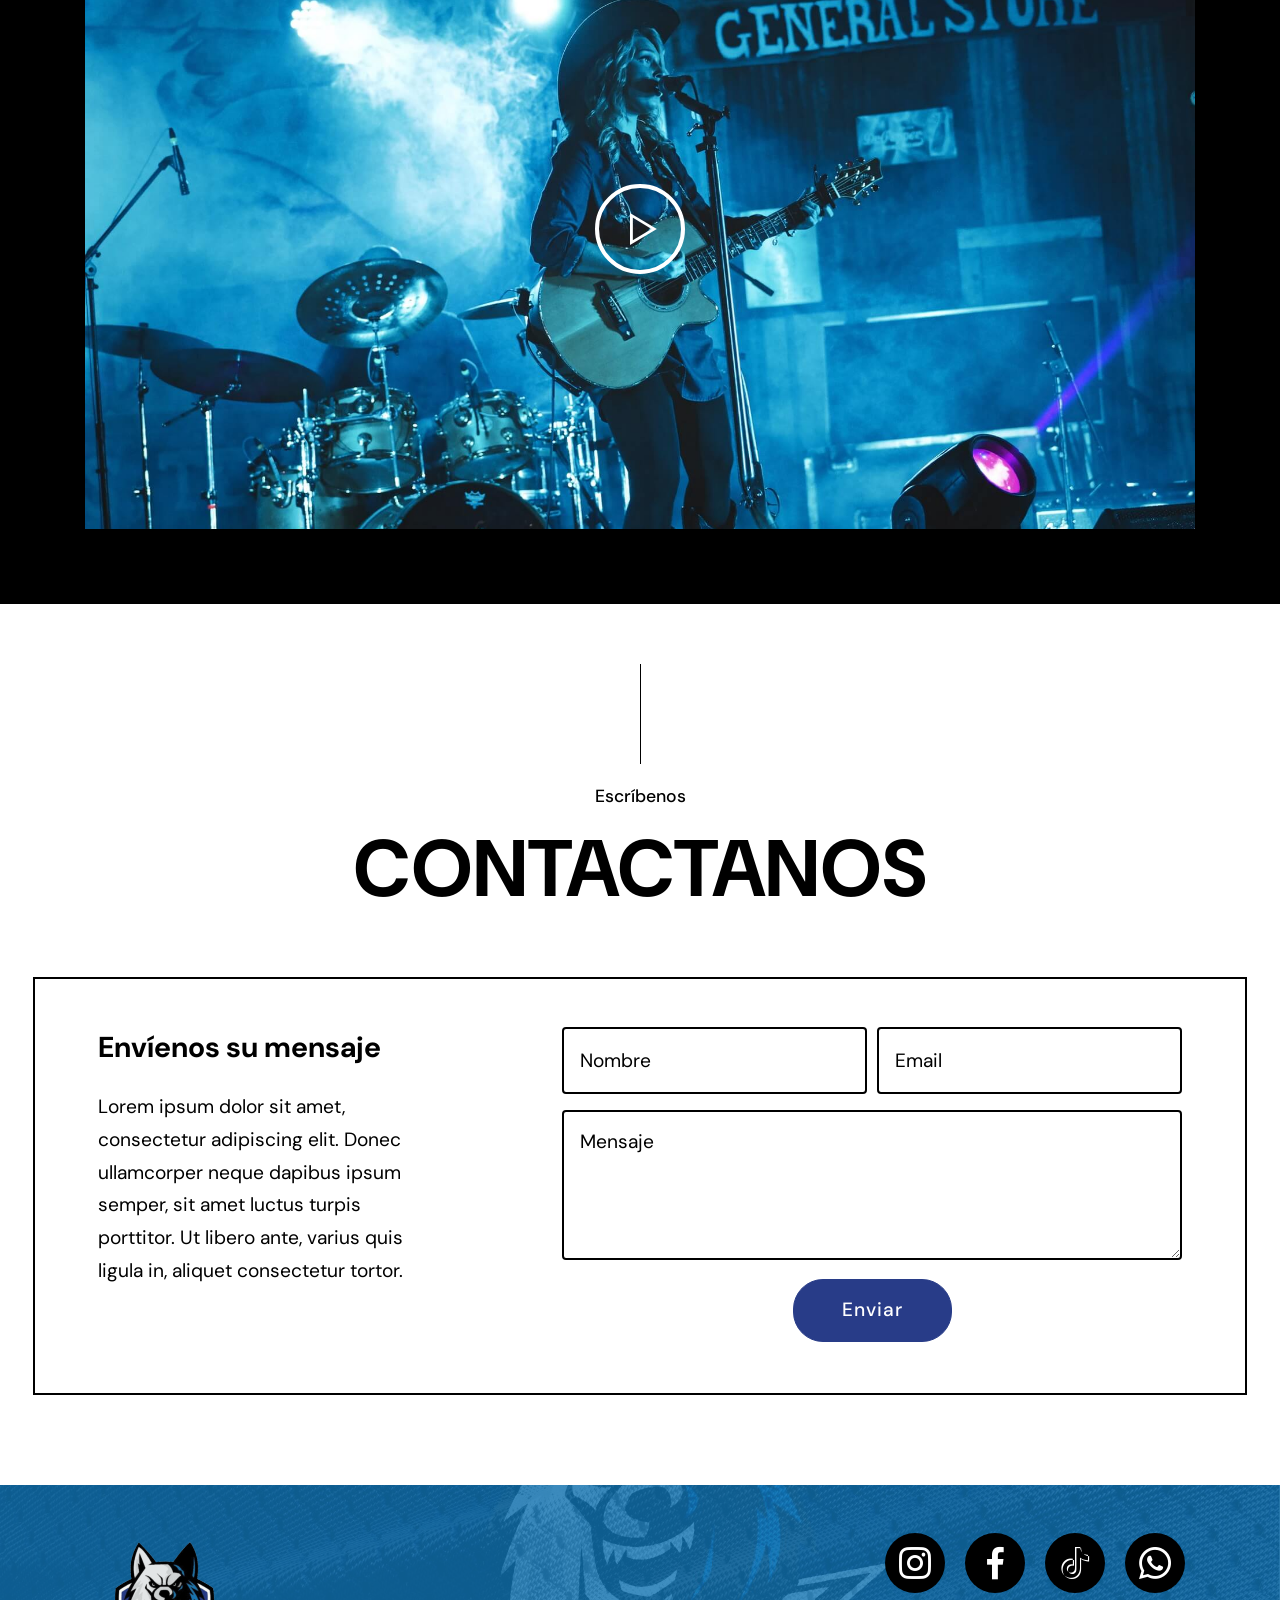
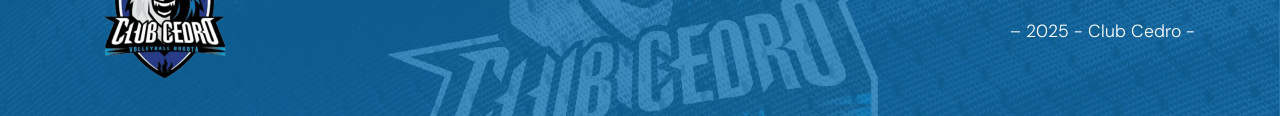
==== commit 25268d8a: "create github pages" ====
--- a/entrenadores.html
+++ b/entrenadores.html
@@ -18,6 +18,7 @@
   <link rel="stylesheet" href="assets/bootstrap/css/bootstrap-grid.min.css">
   <link rel="stylesheet" href="assets/bootstrap/css/bootstrap-reboot.min.css">
   <link rel="stylesheet" href="assets/animatecss/animate.min.css">
+  <link rel="stylesheet" href="assets/chatbutton/floating-wpp.css">
   <link rel="stylesheet" href="assets/popup-overlay-plugin/style.css">
   <link rel="stylesheet" href="assets/dropdown/css/style.css">
   <link rel="stylesheet" href="assets/formstyler/jquery.formstyler.css">
@@ -27,7 +28,7 @@
   <link rel="stylesheet" href="assets/theme/css/style.css">
   <link rel="preload" href="https://fonts.googleapis.com/css?family=DM+Sans:100,200,300,400,500,600,700,800,900,100i,200i,300i,400i,500i,600i,700i,800i,900i&display=swap" as="style" onload="this.onload=null;this.rel='stylesheet'">
   <noscript><link rel="stylesheet" href="https://fonts.googleapis.com/css?family=DM+Sans:100,200,300,400,500,600,700,800,900,100i,200i,300i,400i,500i,600i,700i,800i,900i&display=swap"></noscript>
-  <link rel="preload" as="style" href="assets/mobirise/css/mbr-additional.css?v=xTlqst"><link rel="stylesheet" href="assets/mobirise/css/mbr-additional.css?v=xTlqst" type="text/css">
+  <link rel="preload" as="style" href="assets/mobirise/css/mbr-additional.css?v=E3FuYb"><link rel="stylesheet" href="assets/mobirise/css/mbr-additional.css?v=E3FuYb" type="text/css">
 
   
   
@@ -962,7 +963,7 @@
 
             <div class="col-lg-7 col-md-12 my-auto mbr-form" data-form-type="formoid">
                 <!--Formbuilder Form-->
-                <form action="https://mobirise.eu/" method="POST" class="mbr-form form-with-styler" data-form-title="Form Name"><input type="hidden" name="email" data-form-email="true" value="dAKPTi2WmtyFV91jV38irMuX91w8ag2un8AM8sL3E6/D71s9klELm5CgHtbgnjIxdd7lpeXOicHctUmD5nJhzpeNhfJfoLo9VqBqW6uuFeJcDOhixjIaNlJT/v8aLJGI.ORLBT/Uw67P0gVAmsk/u4MrOldn3QHDdq4+zgAovyG62vK6zlO5+sMEkXz0nSpREL0ig0i0EY3Sx/i//0O3gDcjgIohJ7PnjGncfoym+NAYwdBzwvUZFU/qgUfJ9XKtF">
+                <form action="https://mobirise.eu/" method="POST" class="mbr-form form-with-styler" data-form-title="Form Name"><input type="hidden" name="email" data-form-email="true" value="gWiFJ0M+dvldb2ikzh1qL35xOMtC1cgmCkpYqF27t+DRFEZG6FNeK70rPchCnssdeq08DsQV90HdnU+S/Z0bB0NF7zq2/XD+y4A7Zt3frFRiebGqZjpbbBhDoWh/TCPR.vL1GT9pf4H9913BKV9f+JGCt3JukTBWLsXj6fu8PP/L3R7MzgTdfuFtXw90JfLhlAmstimm48LS2K4IfHxuIgNwXpjU+MlkMbM1od27+v27jbw6zZAl12ihHp1sp8iUR">
                     <div class="form-row">
                         <div hidden="hidden" data-form-alert="" class="alert alert-success col-12">¡Gracias por escribirnos!</div>
                         <div hidden="hidden" data-form-alert-danger="" class="alert alert-danger col-12">Oops...! some
@@ -1043,6 +1044,8 @@
   <script src="assets/bootstrap/js/bootstrap.min.js"></script>
   <script src="assets/smoothscroll/smooth-scroll.js"></script>
   <script src="assets/viewportchecker/jquery.viewportchecker.js"></script>
+  <script src="assets/chatbutton/floating-wpp.js"></script>
+  <script src="assets/chatbutton/script.js"></script>
   <script src="assets/dropdown/js/nav-dropdown.js"></script>
   <script src="assets/dropdown/js/navbar-dropdown.js"></script>
   <script src="assets/touchswipe/jquery.touch-swipe.min.js"></script>
@@ -1064,5 +1067,10 @@
   
  <div id="scrollToTop" class="scrollToTop mbr-arrow-up"><a style="text-align: center;"><i class="mbr-arrow-up-icon mbr-arrow-up-icon-cm cm-icon cm-icon-smallarrow-up"></i></a></div>
     <input name="animation" type="hidden">
-  </body>
+  <div id="chatbutton-wa" class="left" data-phone="+573142827769" data-showpopup="true" data-headertitle="👋 Escríbenos!" data-popupmessage="Hola!👋
+
+🏐 Bienvenido al club de voleibol más grande de Bogota 🏐
+
+Club Cedro" data-placeholder="Escribe aquí" data-position="left" data-headercolor="#1174b2" data-backgroundcolor="#e5ddd5" data-autoopentimeout="7" data-size="65px" style="position: fixed; bottom: 15px;"><div class="floating-wpp-button" style="width: 65px; height: 65px;"><div class="floating-wpp-button-image"><!--?xml version="1.0" encoding="UTF-8" standalone="no"?--><svg xmlns="http://www.w3.org/2000/svg" xmlns:xlink="http://www.w3.org/1999/xlink" style="isolation:isolate" viewBox="0 0 800 800" width="65" height="65"><defs><clipPath id="_clipPath_A3g8G5hPEGG2L0B6hFCxamU4cc8rfqzQ"><rect width="800" height="800"></rect></clipPath></defs><g clip-path="url(#_clipPath_A3g8G5hPEGG2L0B6hFCxamU4cc8rfqzQ)"><g><path d=" M 787.59 800 L 12.41 800 C 5.556 800 0 793.332 0 785.108 L 0 14.892 C 0 6.667 5.556 0 12.41 0 L 787.59 0 C 794.444 0 800 6.667 800 14.892 L 800 785.108 C 800 793.332 794.444 800 787.59 800 Z " fill="rgb(37,211,102)"></path></g><g><path d=" M 508.558 450.429 C 502.67 447.483 473.723 433.24 468.325 431.273 C 462.929 429.308 459.003 428.328 455.078 434.22 C 451.153 440.114 439.869 453.377 436.434 457.307 C 433 461.236 429.565 461.729 423.677 458.78 C 417.79 455.834 398.818 449.617 376.328 429.556 C 358.825 413.943 347.008 394.663 343.574 388.768 C 340.139 382.873 343.207 379.687 346.155 376.752 C 348.804 374.113 352.044 369.874 354.987 366.436 C 357.931 362.999 358.912 360.541 360.875 356.614 C 362.837 352.683 361.857 349.246 360.383 346.299 C 358.912 343.352 347.136 314.369 342.231 302.579 C 337.451 291.099 332.597 292.654 328.983 292.472 C 325.552 292.301 321.622 292.265 317.698 292.265 C 313.773 292.265 307.394 293.739 301.996 299.632 C 296.6 305.527 281.389 319.772 281.389 348.752 C 281.389 377.735 302.487 405.731 305.431 409.661 C 308.376 413.592 346.949 473.062 406.015 498.566 C 420.062 504.634 431.03 508.256 439.581 510.969 C 453.685 515.451 466.521 514.818 476.666 513.302 C 487.978 511.613 511.502 499.06 516.409 485.307 C 521.315 471.55 521.315 459.762 519.842 457.307 C 518.371 454.851 514.446 453.377 508.558 450.429 Z  M 401.126 597.117 L 401.047 597.117 C 365.902 597.104 331.431 587.661 301.36 569.817 L 294.208 565.572 L 220.08 585.017 L 239.866 512.743 L 235.21 505.332 C 215.604 474.149 205.248 438.108 205.264 401.1 C 205.307 293.113 293.17 205.257 401.204 205.257 C 453.518 205.275 502.693 225.674 539.673 262.696 C 576.651 299.716 597.004 348.925 596.983 401.258 C 596.939 509.254 509.078 597.117 401.126 597.117 Z  M 567.816 234.565 C 523.327 190.024 464.161 165.484 401.124 165.458 C 271.24 165.458 165.529 271.161 165.477 401.085 C 165.46 442.617 176.311 483.154 196.932 518.892 L 163.502 641 L 288.421 608.232 C 322.839 627.005 361.591 636.901 401.03 636.913 L 401.126 636.913 L 401.127 636.913 C 530.998 636.913 636.717 531.2 636.77 401.274 C 636.794 338.309 612.306 279.105 567.816 234.565" fill-rule="evenodd" fill="rgb(255,255,255)"></path></g></g></svg></div></div></div>
+ </body>
 </html>
--- a/assets/chatbutton/floating-wpp.css
+++ b/assets/chatbutton/floating-wpp.css
@@ -0,0 +1,158 @@
+#chatbutton-wa.left {
+    left: 15px;
+    right: auto;
+}
+
+#chatbutton-wa.left .floating-wpp-popup {
+    left: 0;
+    right: auto;
+}
+
+#chatbutton-wa.right {
+    left: auto;
+    right: 15px;
+}
+
+#chatbutton-wa.right .floating-wpp-popup {
+    left: auto;
+    right: 0;
+}
+
+.floating-wpp {
+    position: fixed;
+    bottom: 15px;
+    left: 15px;
+    font-size: 14px;
+    transition: bottom 0.2s;
+    z-index: 1021;
+}
+
+.floating-wpp .floating-wpp-button {
+    position: relative;
+    border-radius: 50%;
+    box-shadow: 1px 1px 4px rgba(60, 60, 60, 0.4);
+    transition: box-shadow 0.2s;
+    cursor: pointer;
+    overflow: hidden;
+}
+
+.floating-wpp .floating-wpp-button img,
+.floating-wpp .floating-wpp-button svg {
+    position: absolute;
+    width: 100%;
+    height: auto;
+    object-fit: cover;
+    top: 50%;
+    left: 50%;
+    transform: translate3d(-50%, -50%, 0);
+    border-radius: 50%;
+}
+
+.floating-wpp:hover .floating-wpp-button {
+    box-shadow: 1px 2px 8px rgba(60, 60, 60, 0.4);
+}
+
+.floating-wpp .floating-wpp-popup {
+    /*border: 2px solid white;*/
+    border-radius: 8px;
+    background-color: #e5ddd5;
+    position: absolute;
+    overflow: hidden;
+    padding: 0;
+    box-shadow: 1px 2px 8px rgba(60, 60, 60, 0.25);
+    width: 0px;
+    height: 0px;
+    bottom: 0;
+    opacity: 0;
+    transition: bottom 0.1s ease-out, opacity 0.2s ease-out;
+    transform-origin: bottom;
+}
+
+.floating-wpp .floating-wpp-popup.active {
+    padding: 0 15px 12px 15px;
+    width: 280px;
+    height: auto;
+    bottom: 82px;
+    opacity: 1;
+}
+
+.floating-wpp .floating-wpp-popup .floating-wpp-message {
+    background-color: white;
+    padding: 8px;
+    border-radius: 7.5px 7.5px 7.5px 7.5px;
+    box-shadow: 1px 1px 5px rgba(0, 0, 0, 0.15);
+    opacity: 0;
+    transition: opacity 0.2s;
+    max-width: 100%;
+}
+
+.floating-wpp .floating-wpp-popup.active .floating-wpp-message {
+    opacity: 1;
+    transition-delay: 0.2s;
+}
+
+.floating-wpp .floating-wpp-popup .floating-wpp-head {
+    text-align: left;
+    color: white;
+    margin: 0 -15px 15px -15px;
+    padding: 15px 15px;
+    display: flex;
+    flex-direction: column;
+    justify-content: space-between;
+    cursor: pointer;
+}
+
+.floating-wpp-headName {
+    margin: 0;
+}
+
+.floating-wpp .floating-wpp-popup .floating-wpp-head .close {
+    position: absolute;
+    top: 14px;
+    right: 8px;
+    color: #ffffff;
+    text-shadow: none;
+    opacity: 1;
+    font-size: inherit;
+}
+
+.floating-wpp .floating-wpp-input-message {
+    background-color: #e5ddd5;
+    margin: 5px -15px -15px -15px;
+    padding: 0 15px;
+    display: flex;
+    align-items: center;
+}
+
+.floating-wpp .floating-wpp-input-message textarea {
+    border: 1px solid #ffffff;
+    border-radius: 21px;
+    box-shadow: none;
+    padding: 8px 12px;
+    margin: 10px 0 15px 0;
+    width: 100%;
+    max-width: 100%;
+    font-family: inherit;
+    font-size: inherit;
+    resize: none;
+    outline: none;
+    color: #4a4a4a;
+    box-shadow: 1px 2px 8px rgba(60, 60, 60, 0.25);
+    visibility: visible !important;
+    animation-delay: 0s;
+    animation-duration: 0s;
+}
+
+.floating-wpp .floating-wpp-input-message textarea:hover,
+.floating-wpp .floating-wpp-input-message textarea:focus {
+    outline: none !important;
+    border: 1px solid #5c5c5c;
+}
+
+.floating-wpp .floating-wpp-btn-send {
+    margin: 10px 0 15px 12px;
+    font-size: 0;
+    cursor: pointer;
+    box-shadow: 1px 2px 8px rgba(60, 60, 60, 0.25);
+    border-radius: 50%;
+}
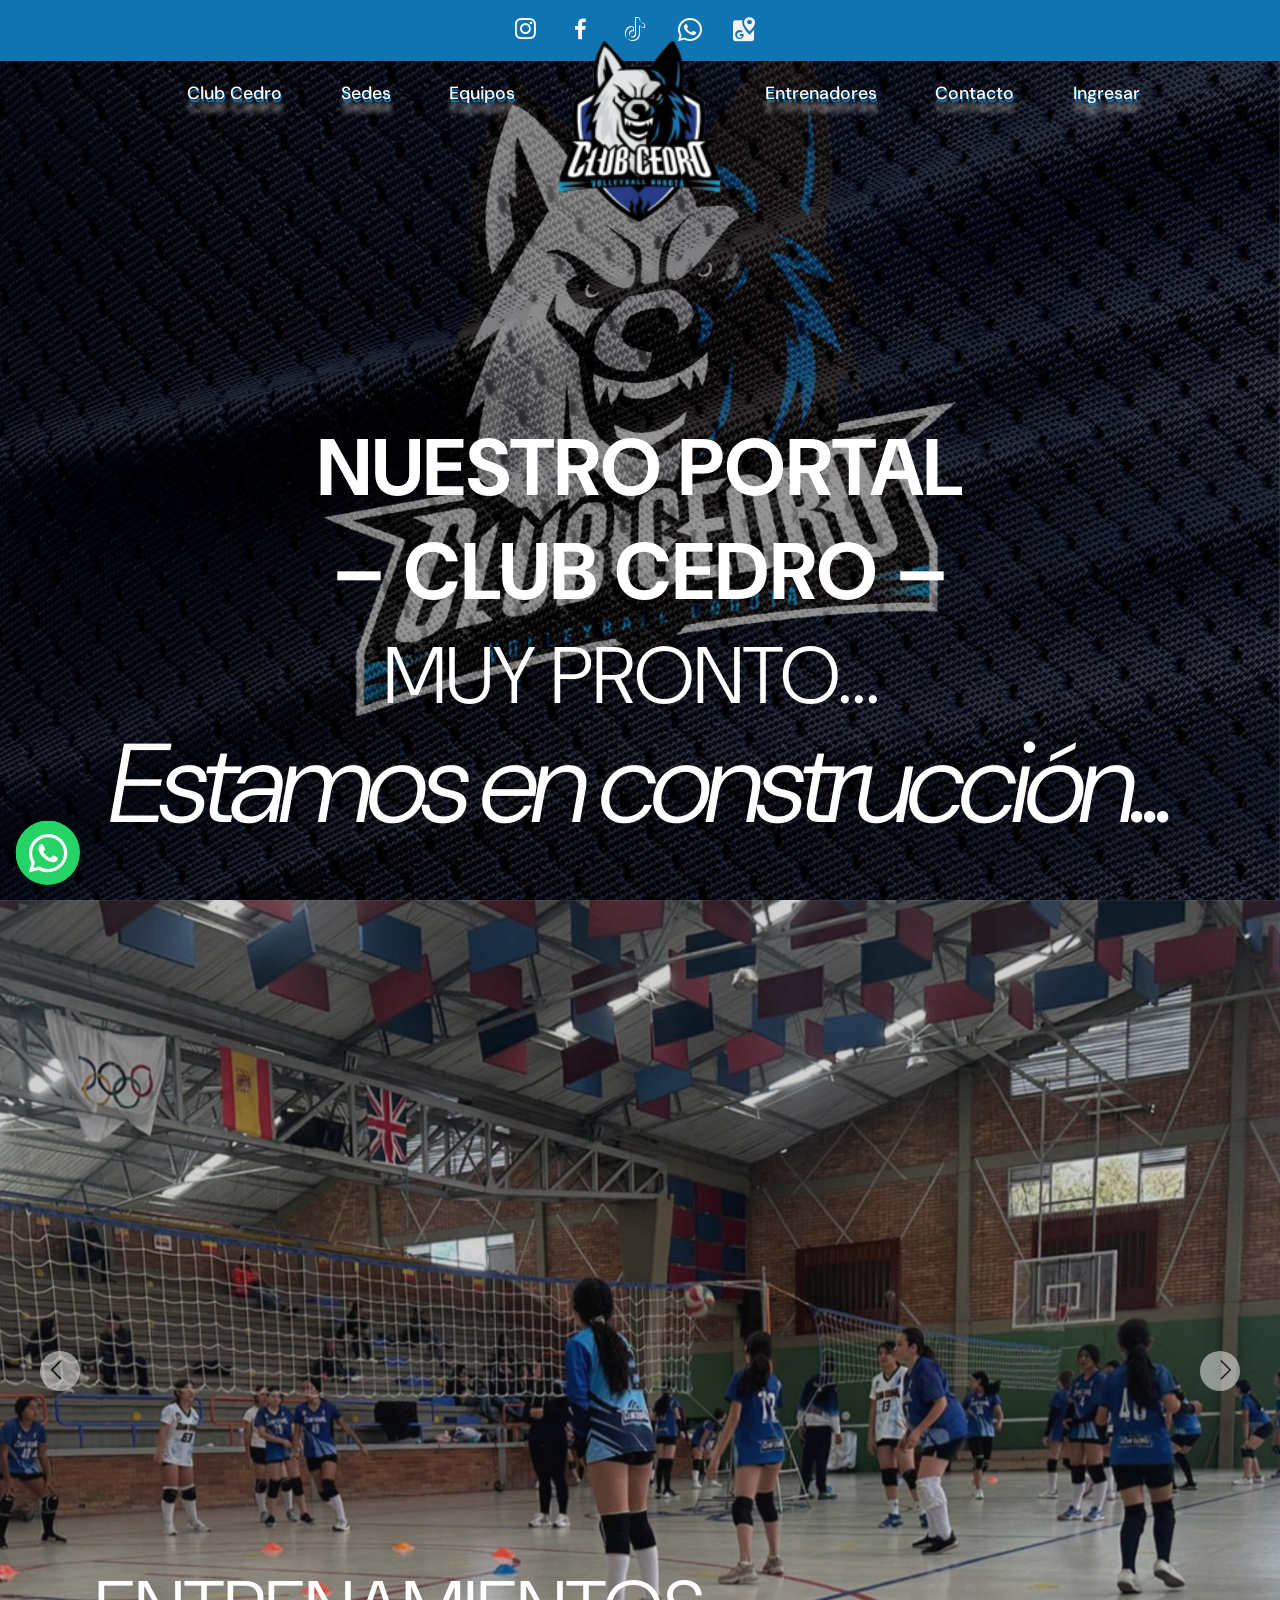
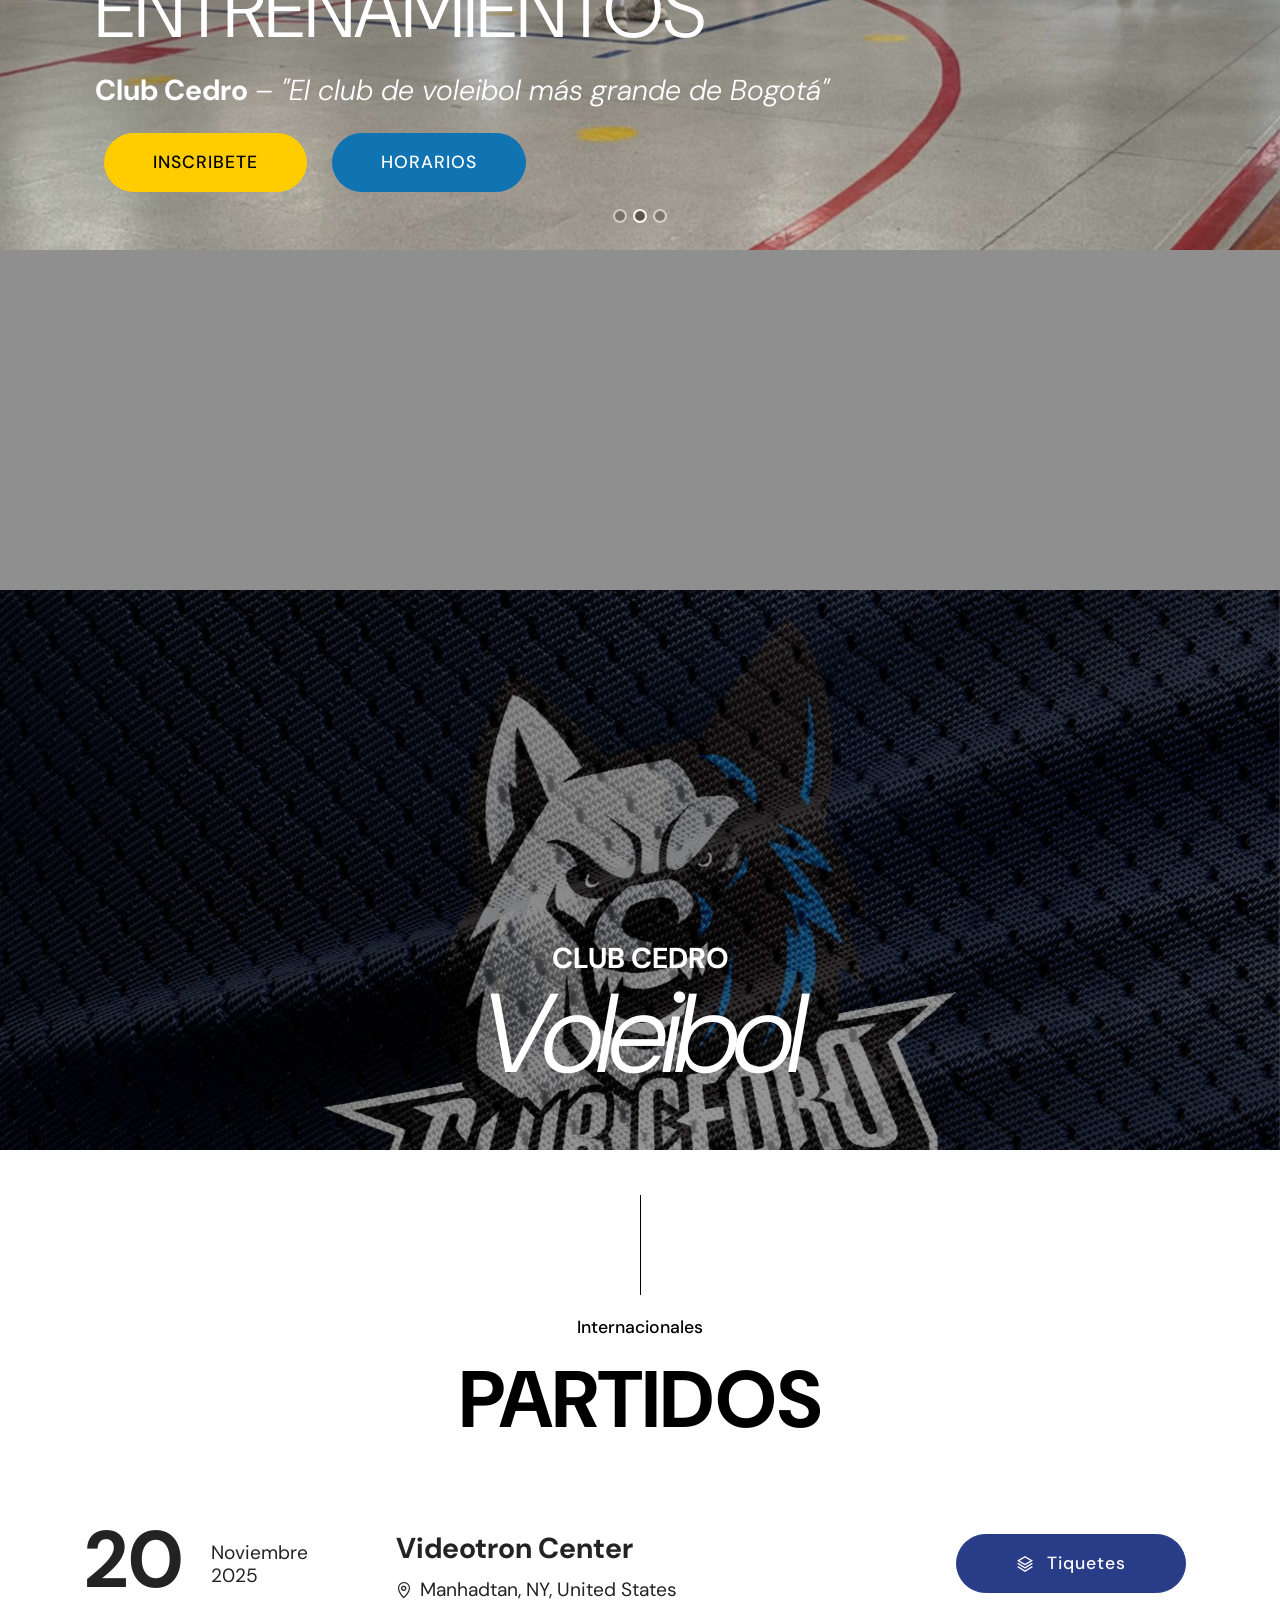
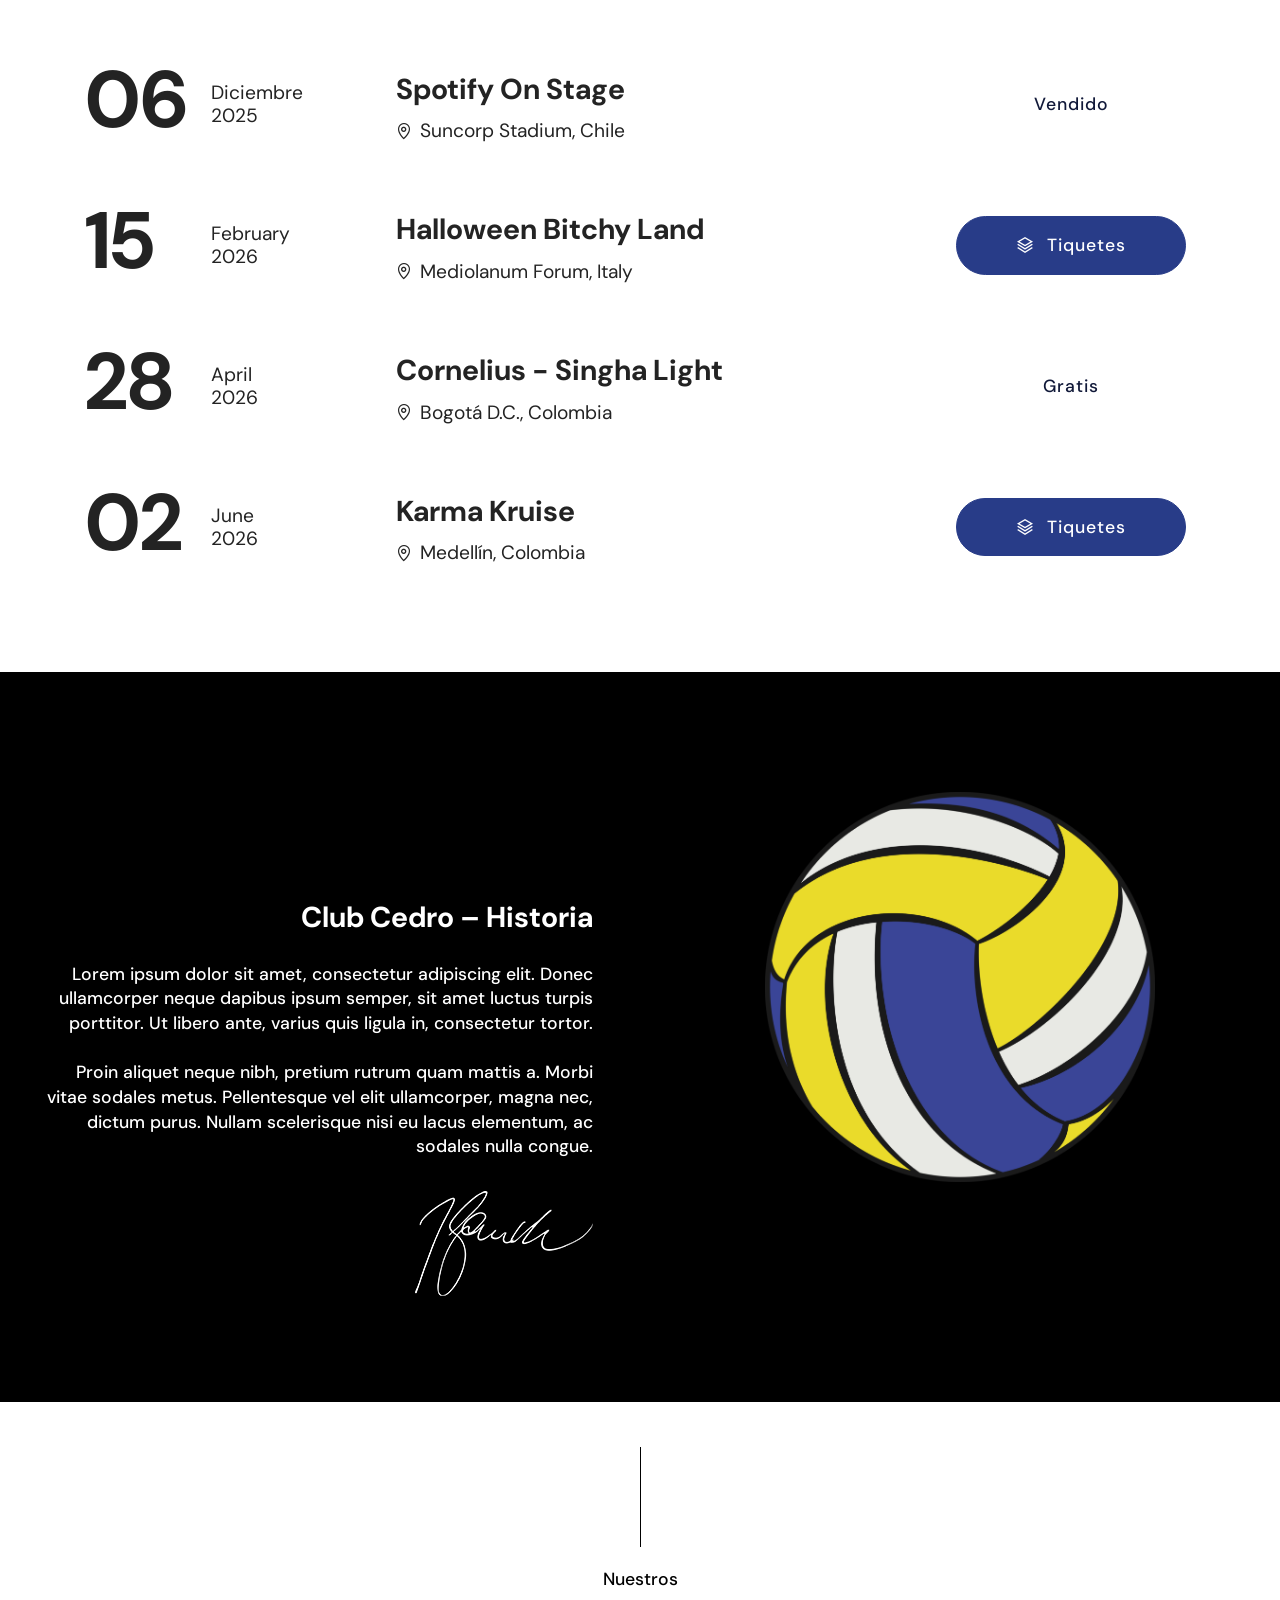
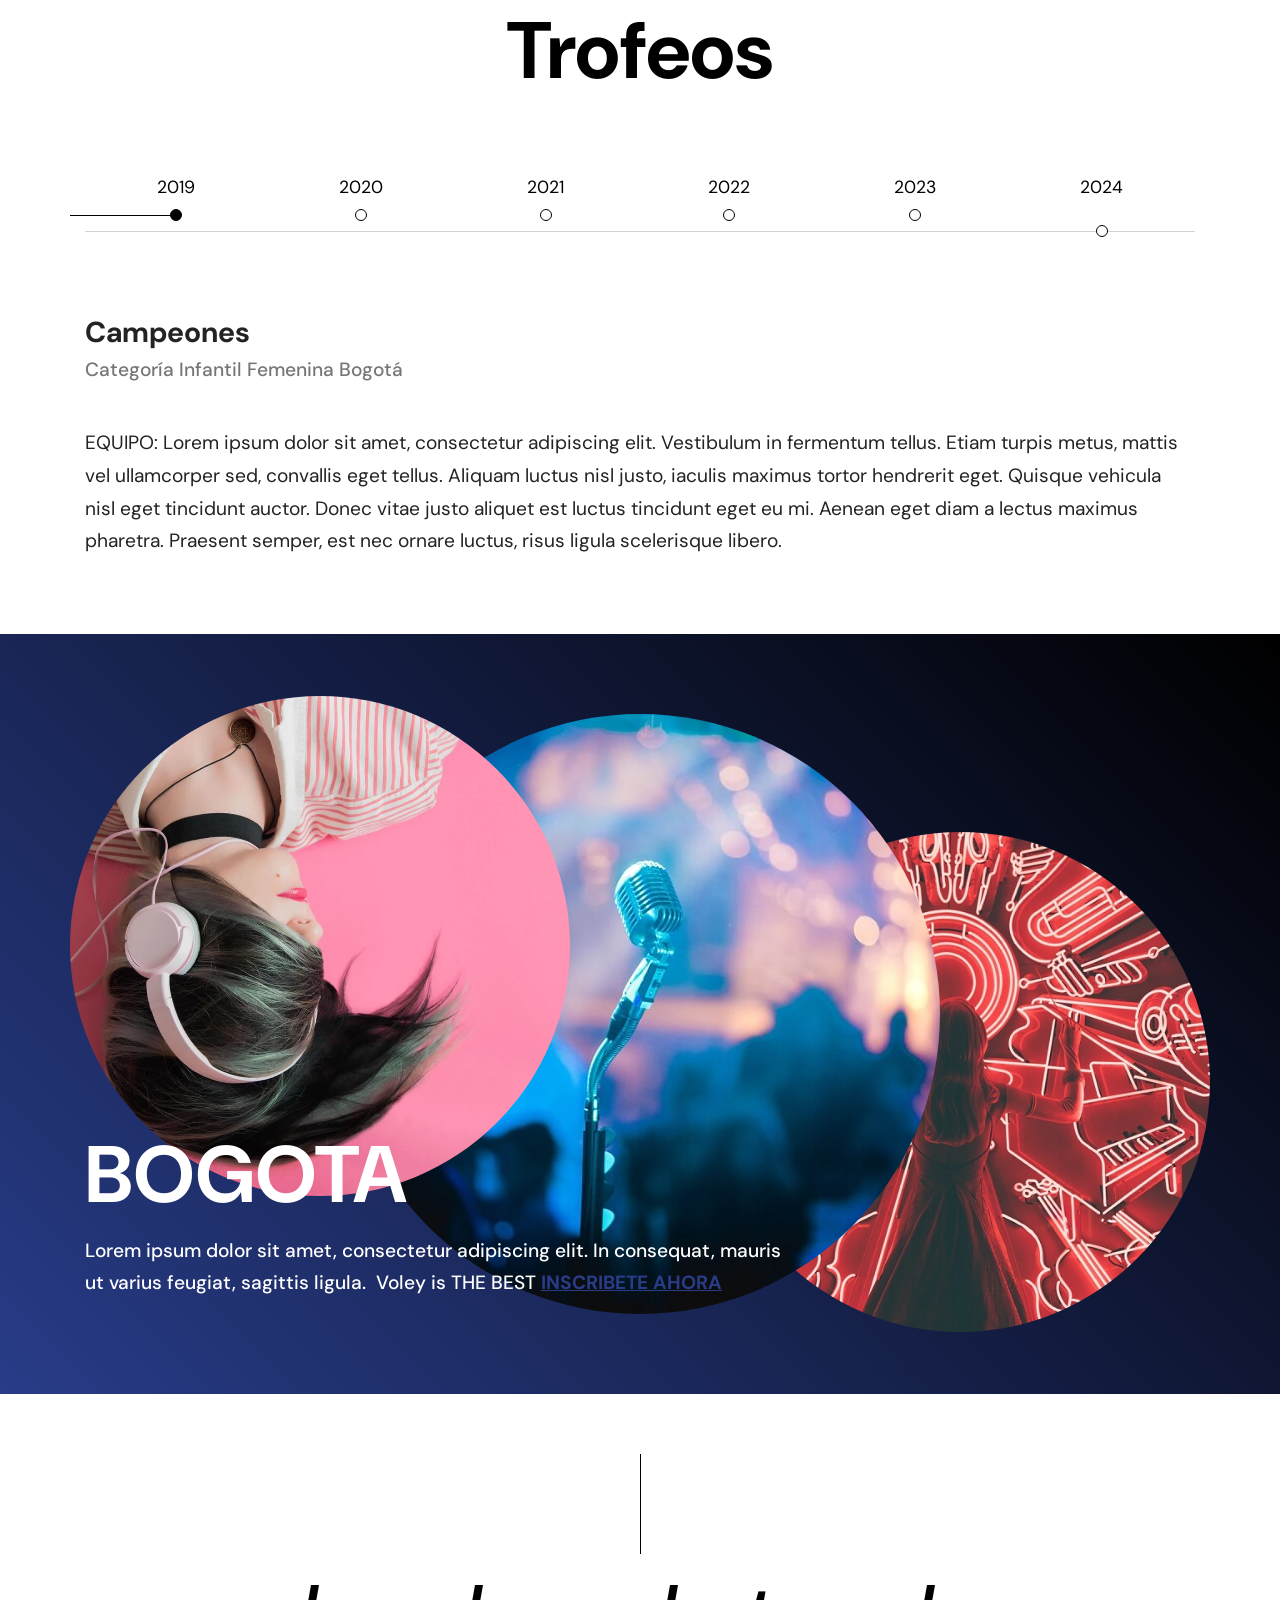
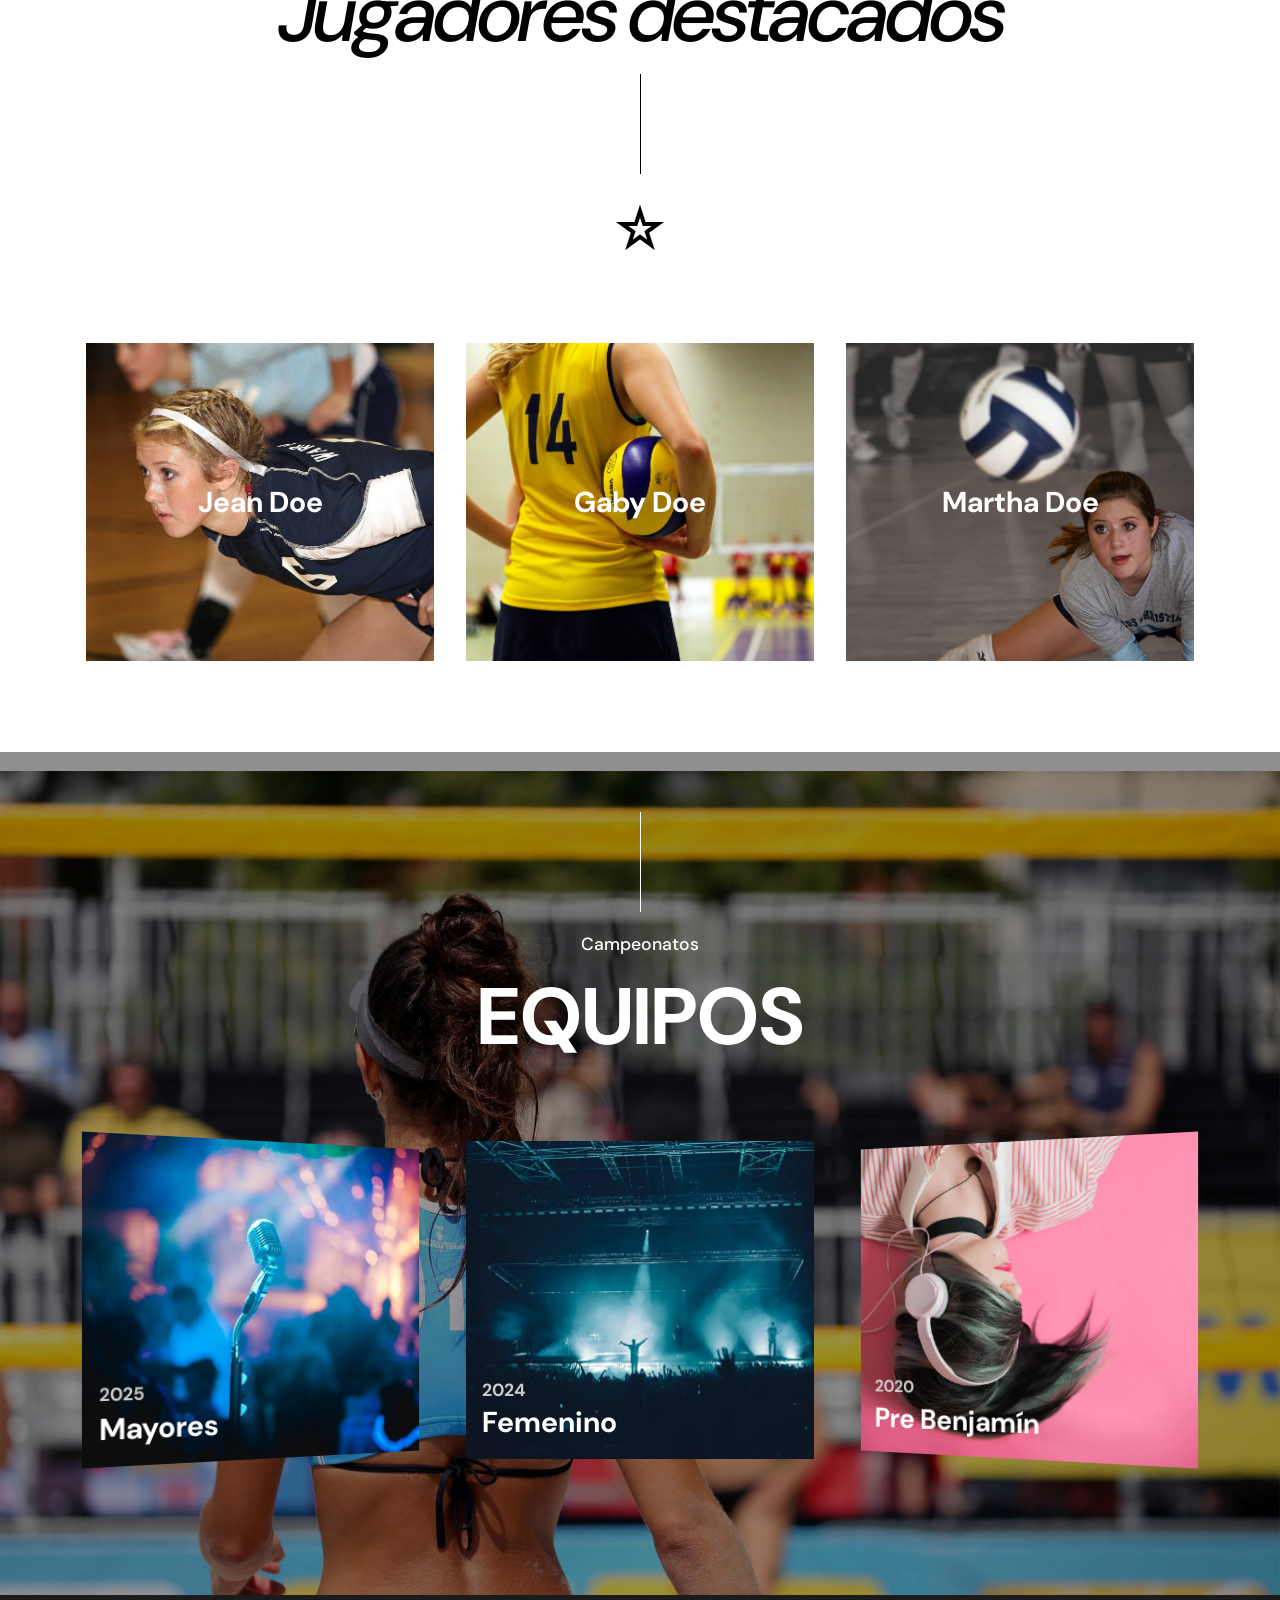
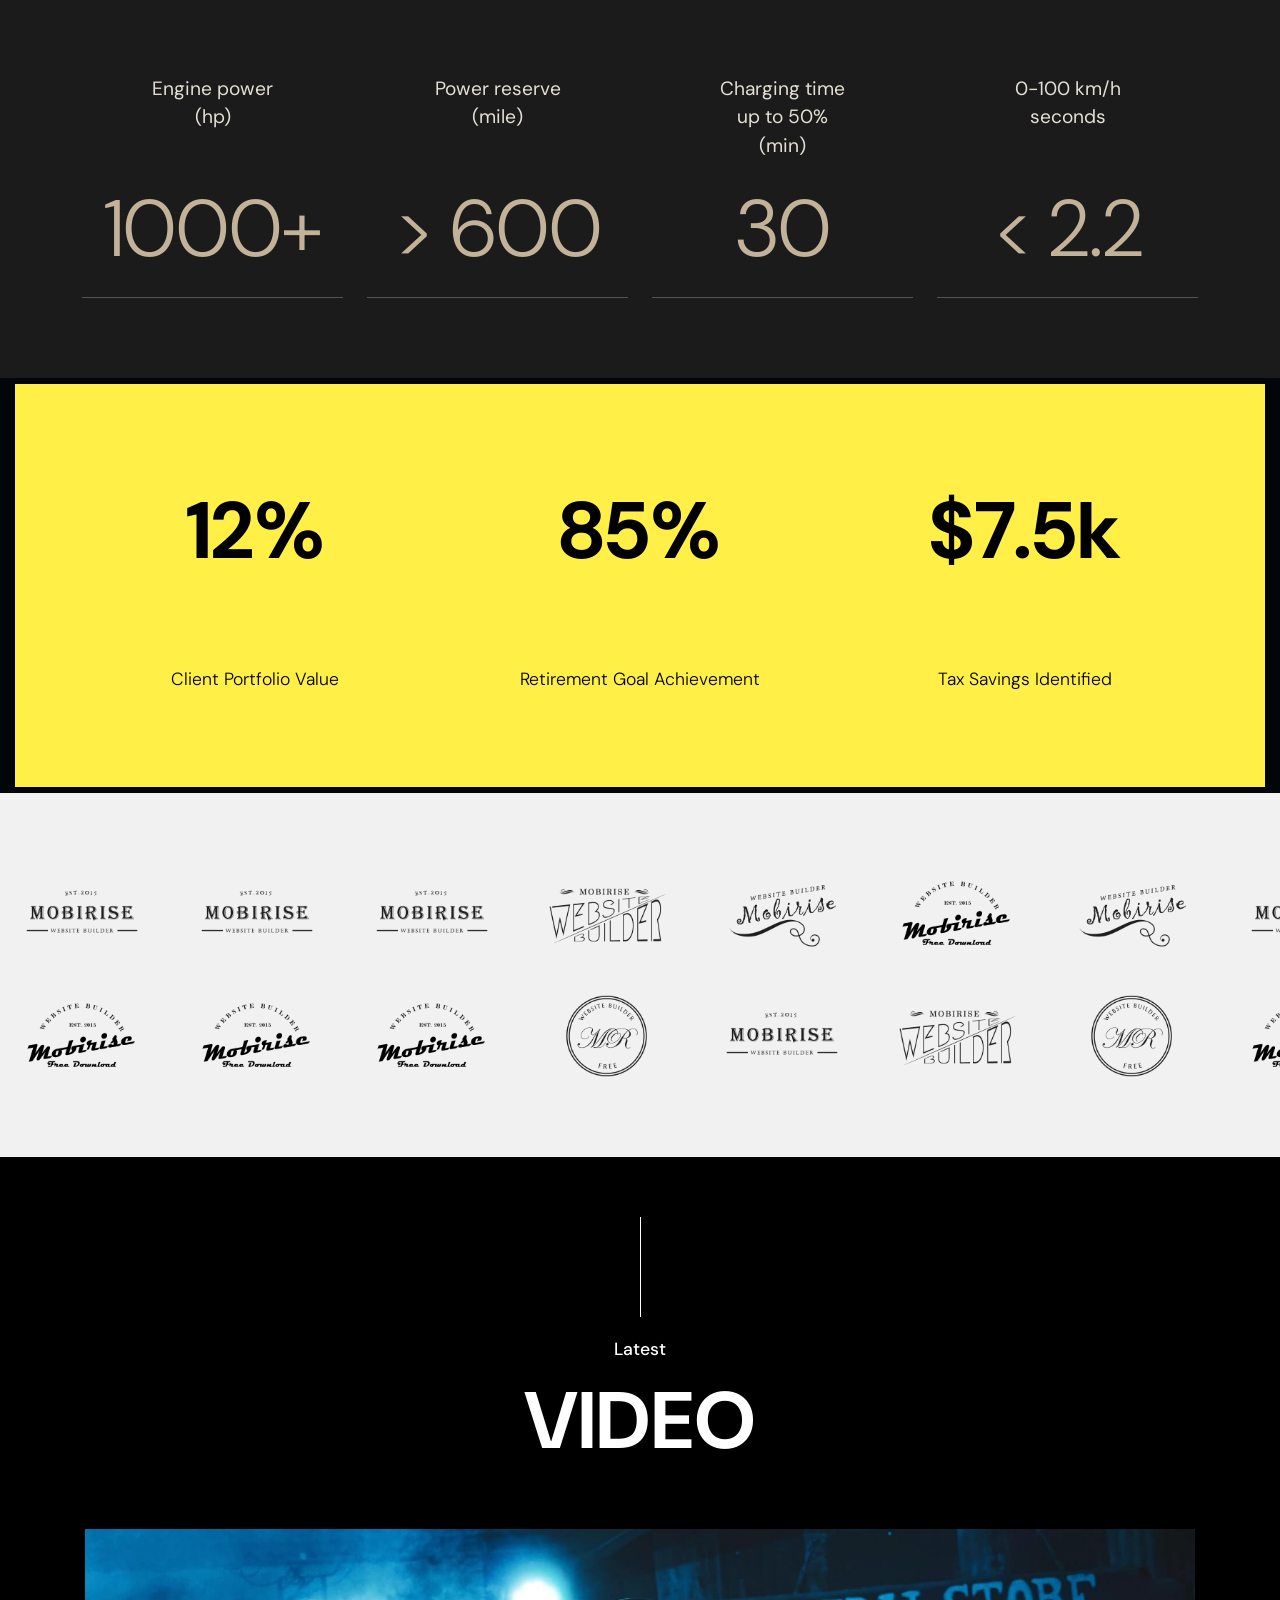
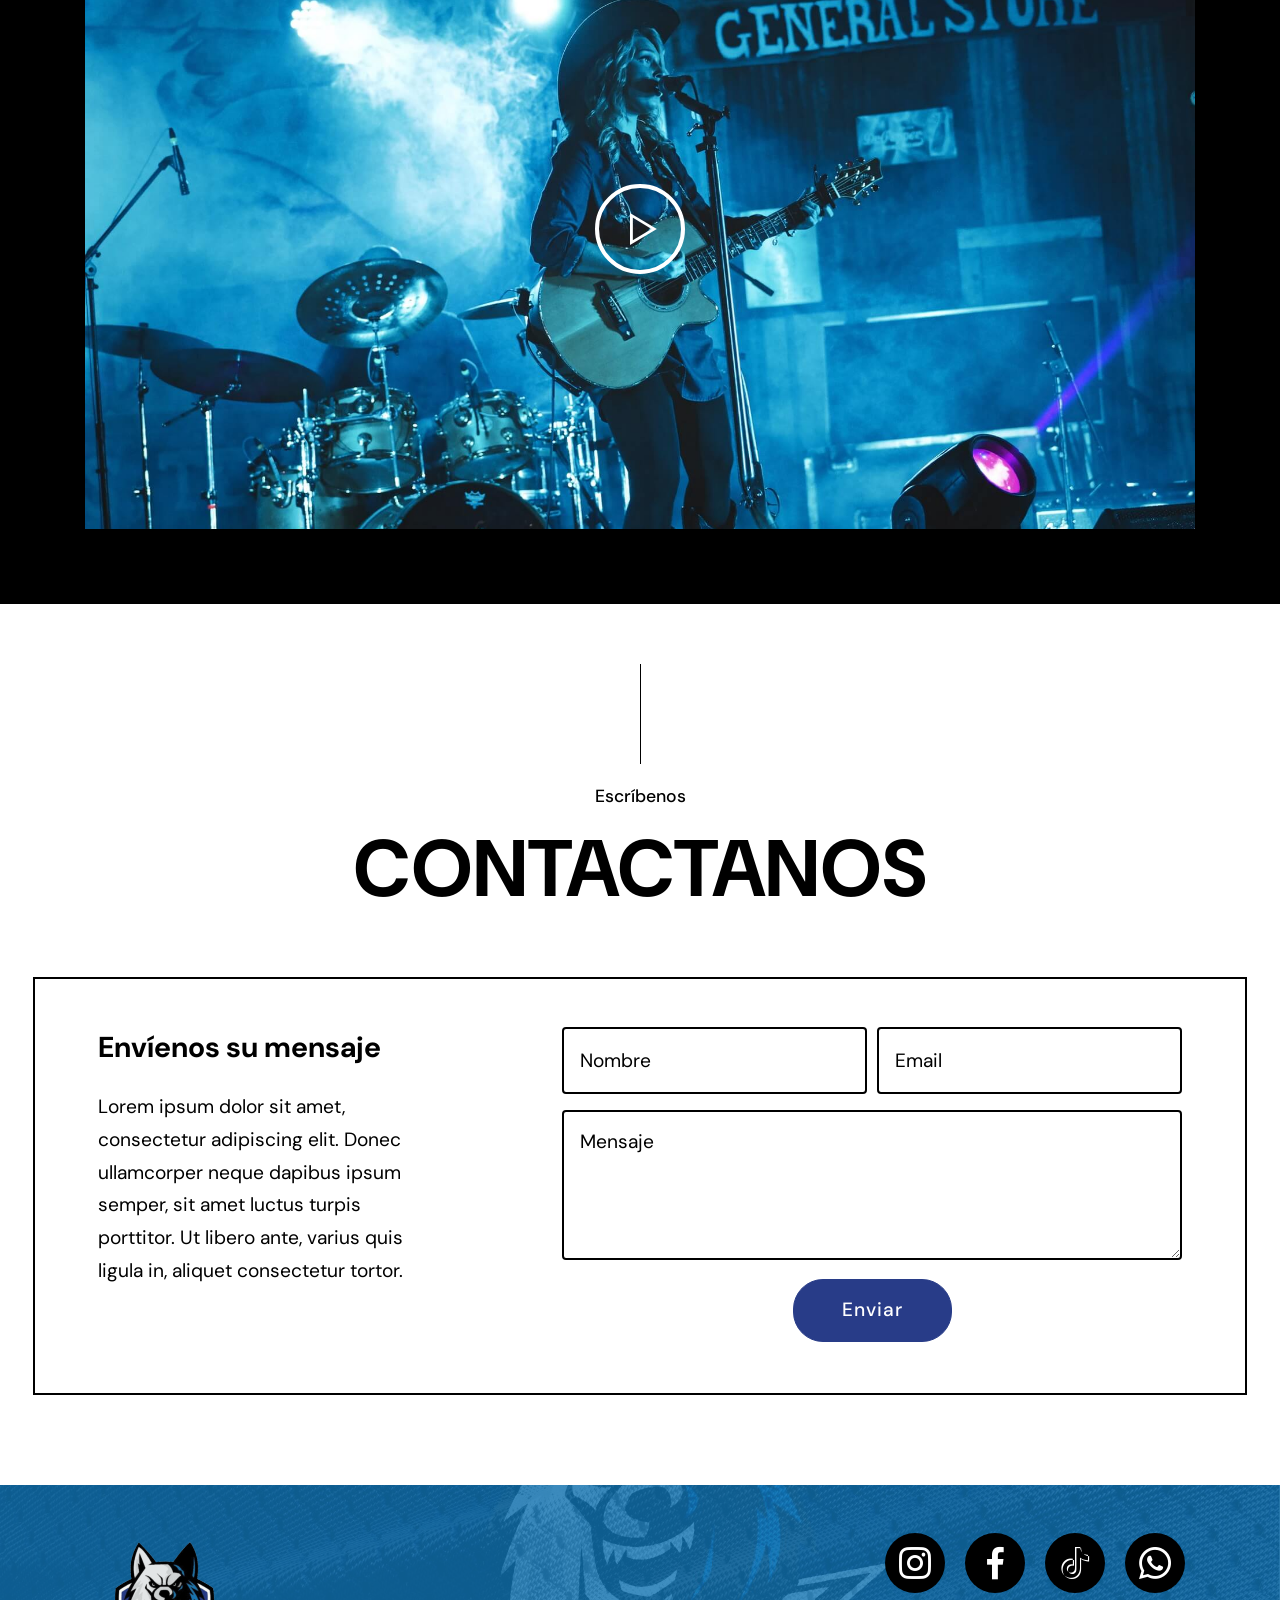
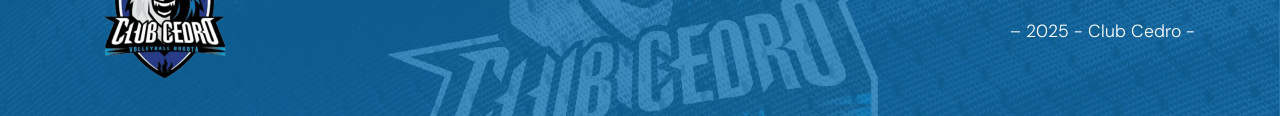
==== commit a395d9e7: "create github pages" ====
--- a/entrenadores.html
+++ b/entrenadores.html
@@ -28,7 +28,7 @@
   <link rel="stylesheet" href="assets/theme/css/style.css">
   <link rel="preload" href="https://fonts.googleapis.com/css?family=DM+Sans:100,200,300,400,500,600,700,800,900,100i,200i,300i,400i,500i,600i,700i,800i,900i&display=swap" as="style" onload="this.onload=null;this.rel='stylesheet'">
   <noscript><link rel="stylesheet" href="https://fonts.googleapis.com/css?family=DM+Sans:100,200,300,400,500,600,700,800,900,100i,200i,300i,400i,500i,600i,700i,800i,900i&display=swap"></noscript>
-  <link rel="preload" as="style" href="assets/mobirise/css/mbr-additional.css?v=E3FuYb"><link rel="stylesheet" href="assets/mobirise/css/mbr-additional.css?v=E3FuYb" type="text/css">
+  <link rel="preload" as="style" href="assets/mobirise/css/mbr-additional.css?v=buSBIp"><link rel="stylesheet" href="assets/mobirise/css/mbr-additional.css?v=buSBIp" type="text/css">
 
   
   
@@ -963,7 +963,7 @@
 
             <div class="col-lg-7 col-md-12 my-auto mbr-form" data-form-type="formoid">
                 <!--Formbuilder Form-->
-                <form action="https://mobirise.eu/" method="POST" class="mbr-form form-with-styler" data-form-title="Form Name"><input type="hidden" name="email" data-form-email="true" value="gWiFJ0M+dvldb2ikzh1qL35xOMtC1cgmCkpYqF27t+DRFEZG6FNeK70rPchCnssdeq08DsQV90HdnU+S/Z0bB0NF7zq2/XD+y4A7Zt3frFRiebGqZjpbbBhDoWh/TCPR.vL1GT9pf4H9913BKV9f+JGCt3JukTBWLsXj6fu8PP/L3R7MzgTdfuFtXw90JfLhlAmstimm48LS2K4IfHxuIgNwXpjU+MlkMbM1od27+v27jbw6zZAl12ihHp1sp8iUR">
+                <form action="https://mobirise.eu/" method="POST" class="mbr-form form-with-styler" data-form-title="Form Name"><input type="hidden" name="email" data-form-email="true" value="zswAo5yALodFBMy3/huwb6t8tvR/8nMmXGNbfYVNMlodX3cP992ijkIqcioUehlNCH731Bg7S5H9Qgt/EXaEdhnRpM2g/w4Lou8zlBzRz7DC02V6Fx6wifaswo+KMq2H.K6DfBSR/eummmMnErr6iQ8c+MOqppPybP9KzLnga+v/0G4IvicHLKo2LQivKFGQj7giY2m8BkszIpR4QAJuN3CbChcR0q8fJjbMENhVOg91uzWelvzOY6n7Z8+mT25DA">
                     <div class="form-row">
                         <div hidden="hidden" data-form-alert="" class="alert alert-success col-12">¡Gracias por escribirnos!</div>
                         <div hidden="hidden" data-form-alert-danger="" class="alert alert-danger col-12">Oops...! some
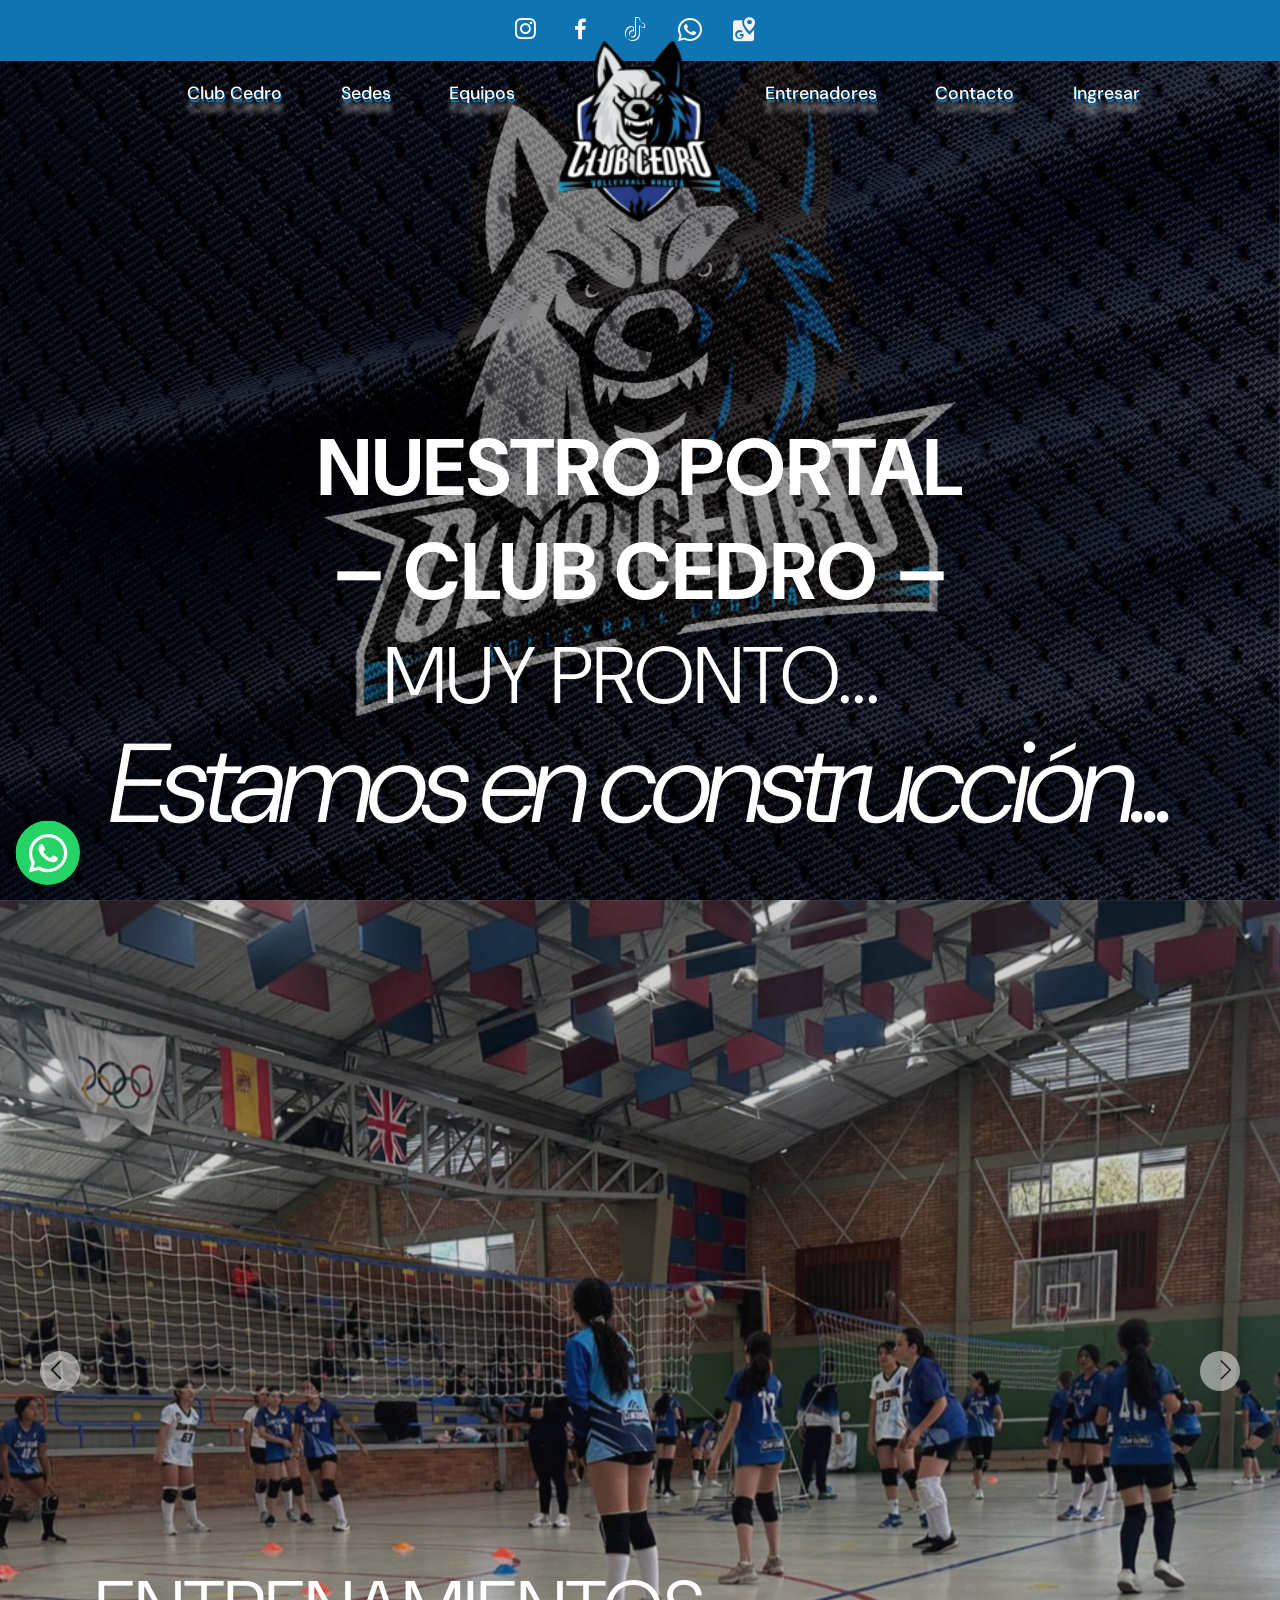
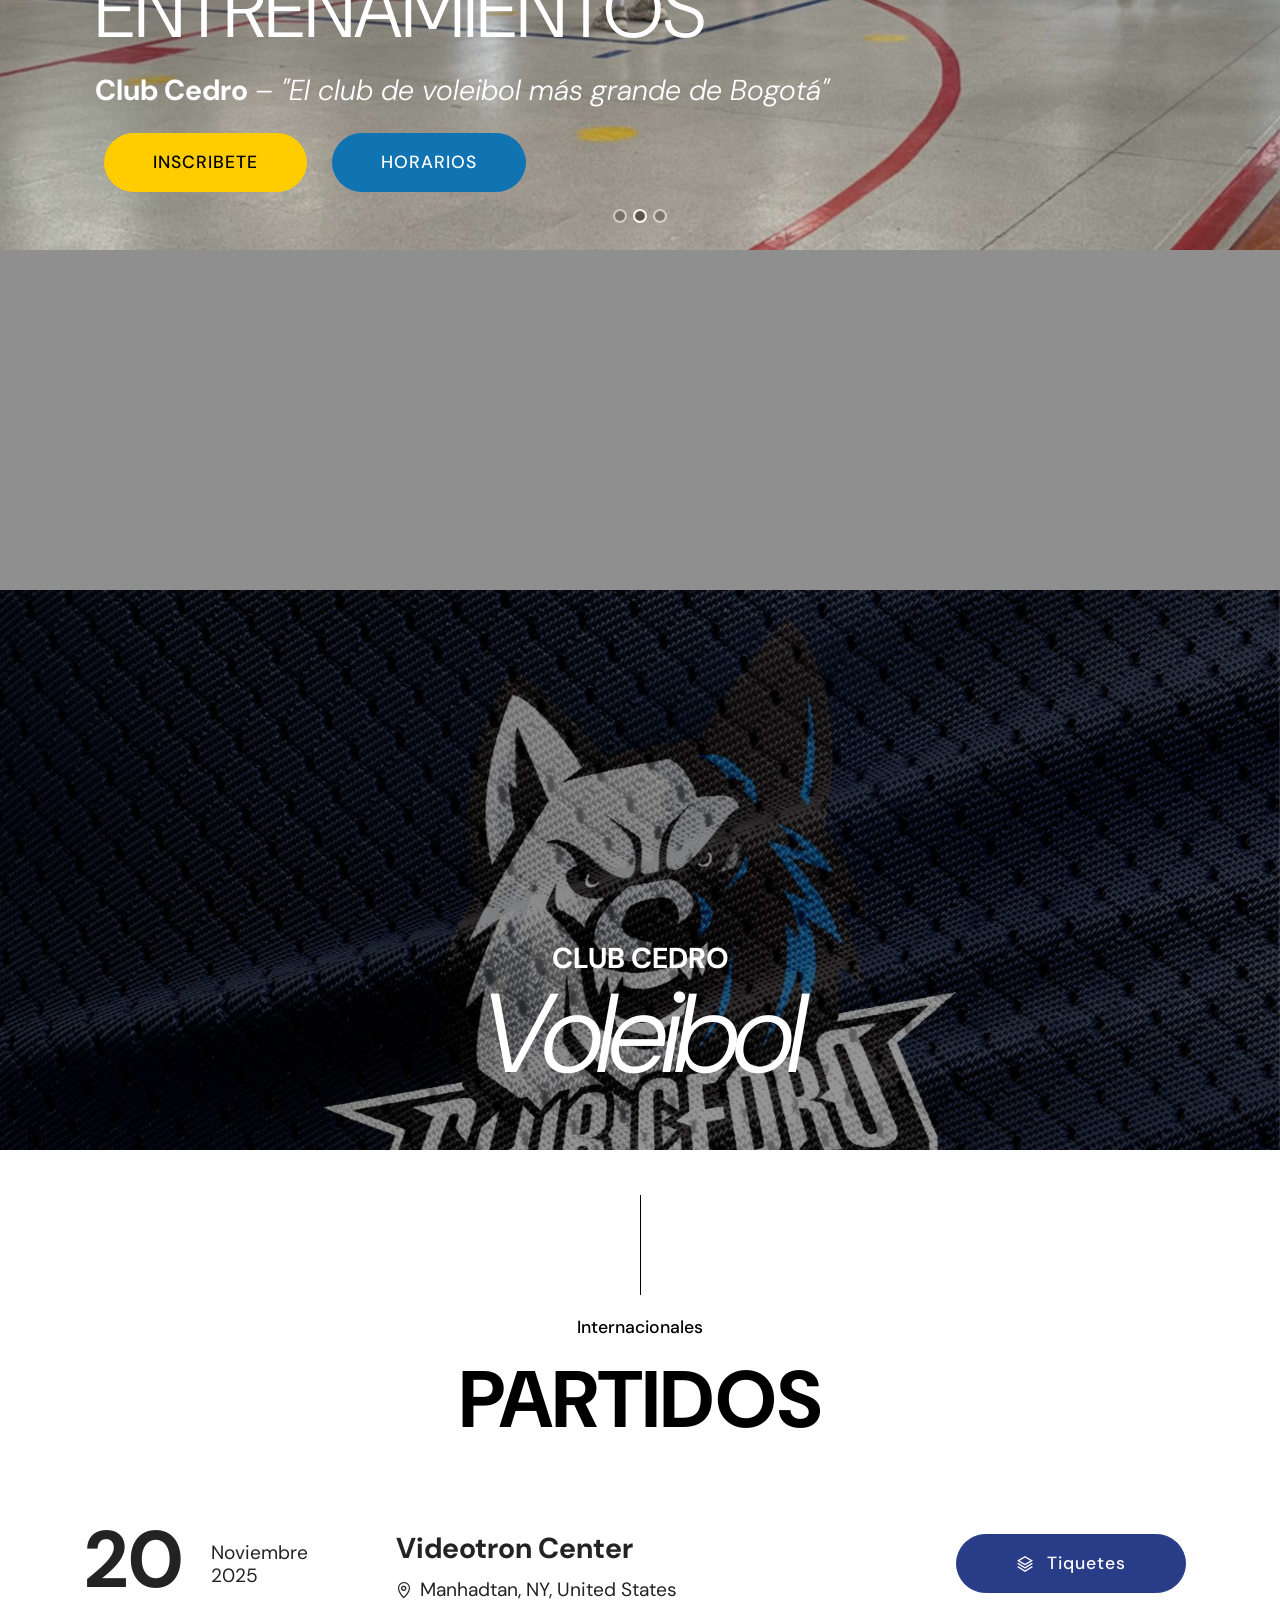
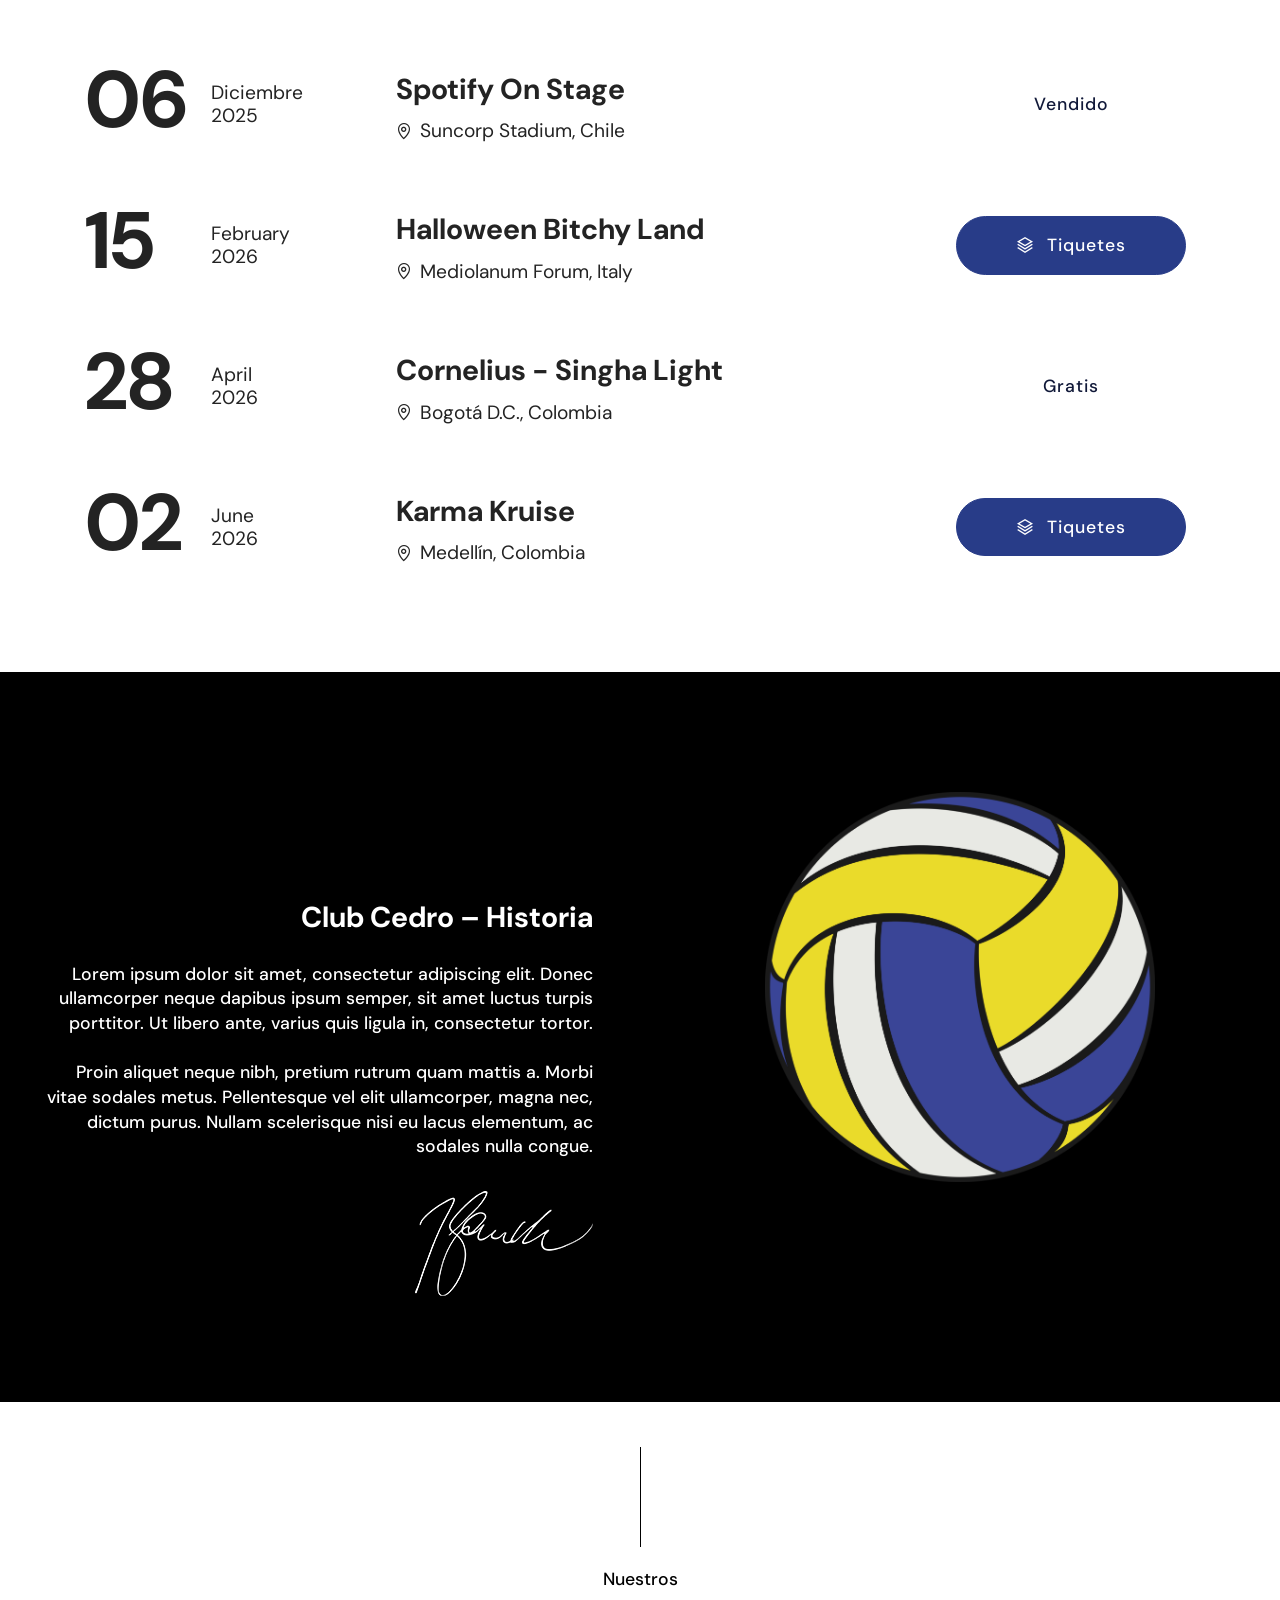
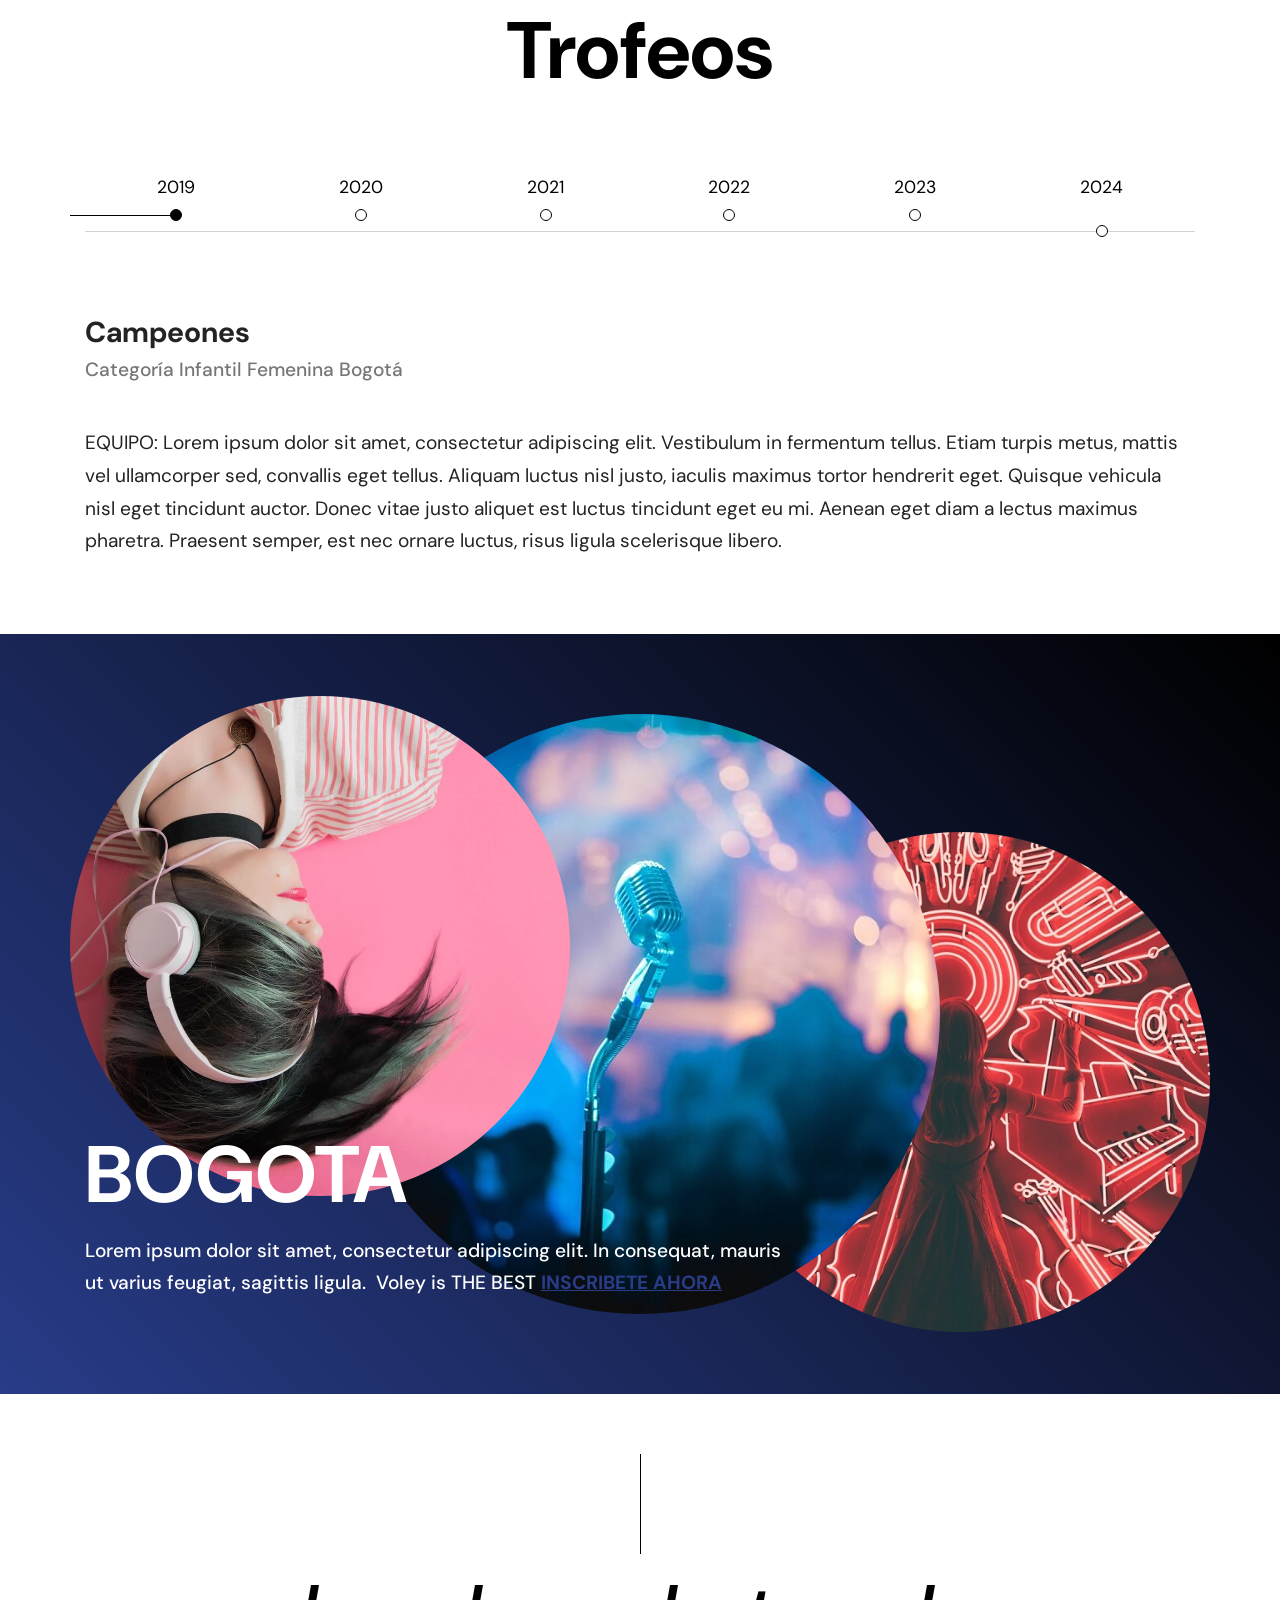
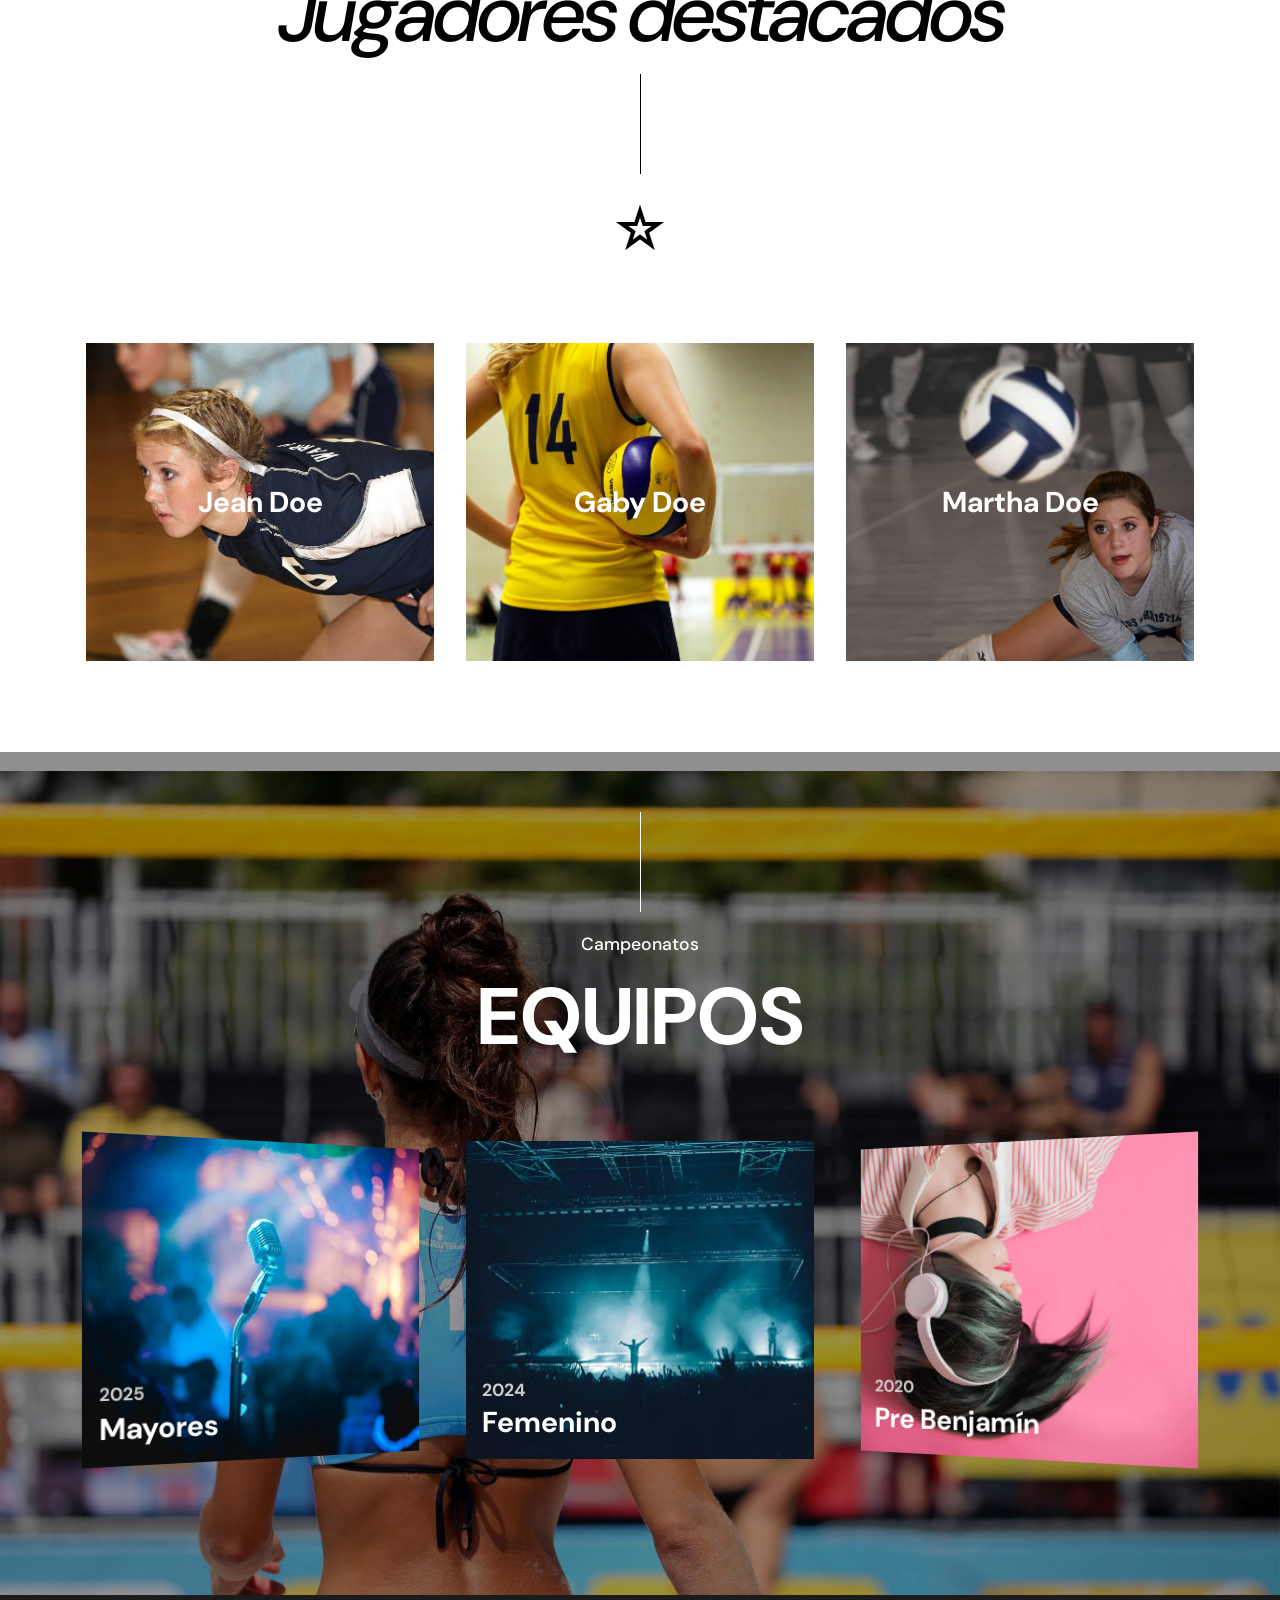
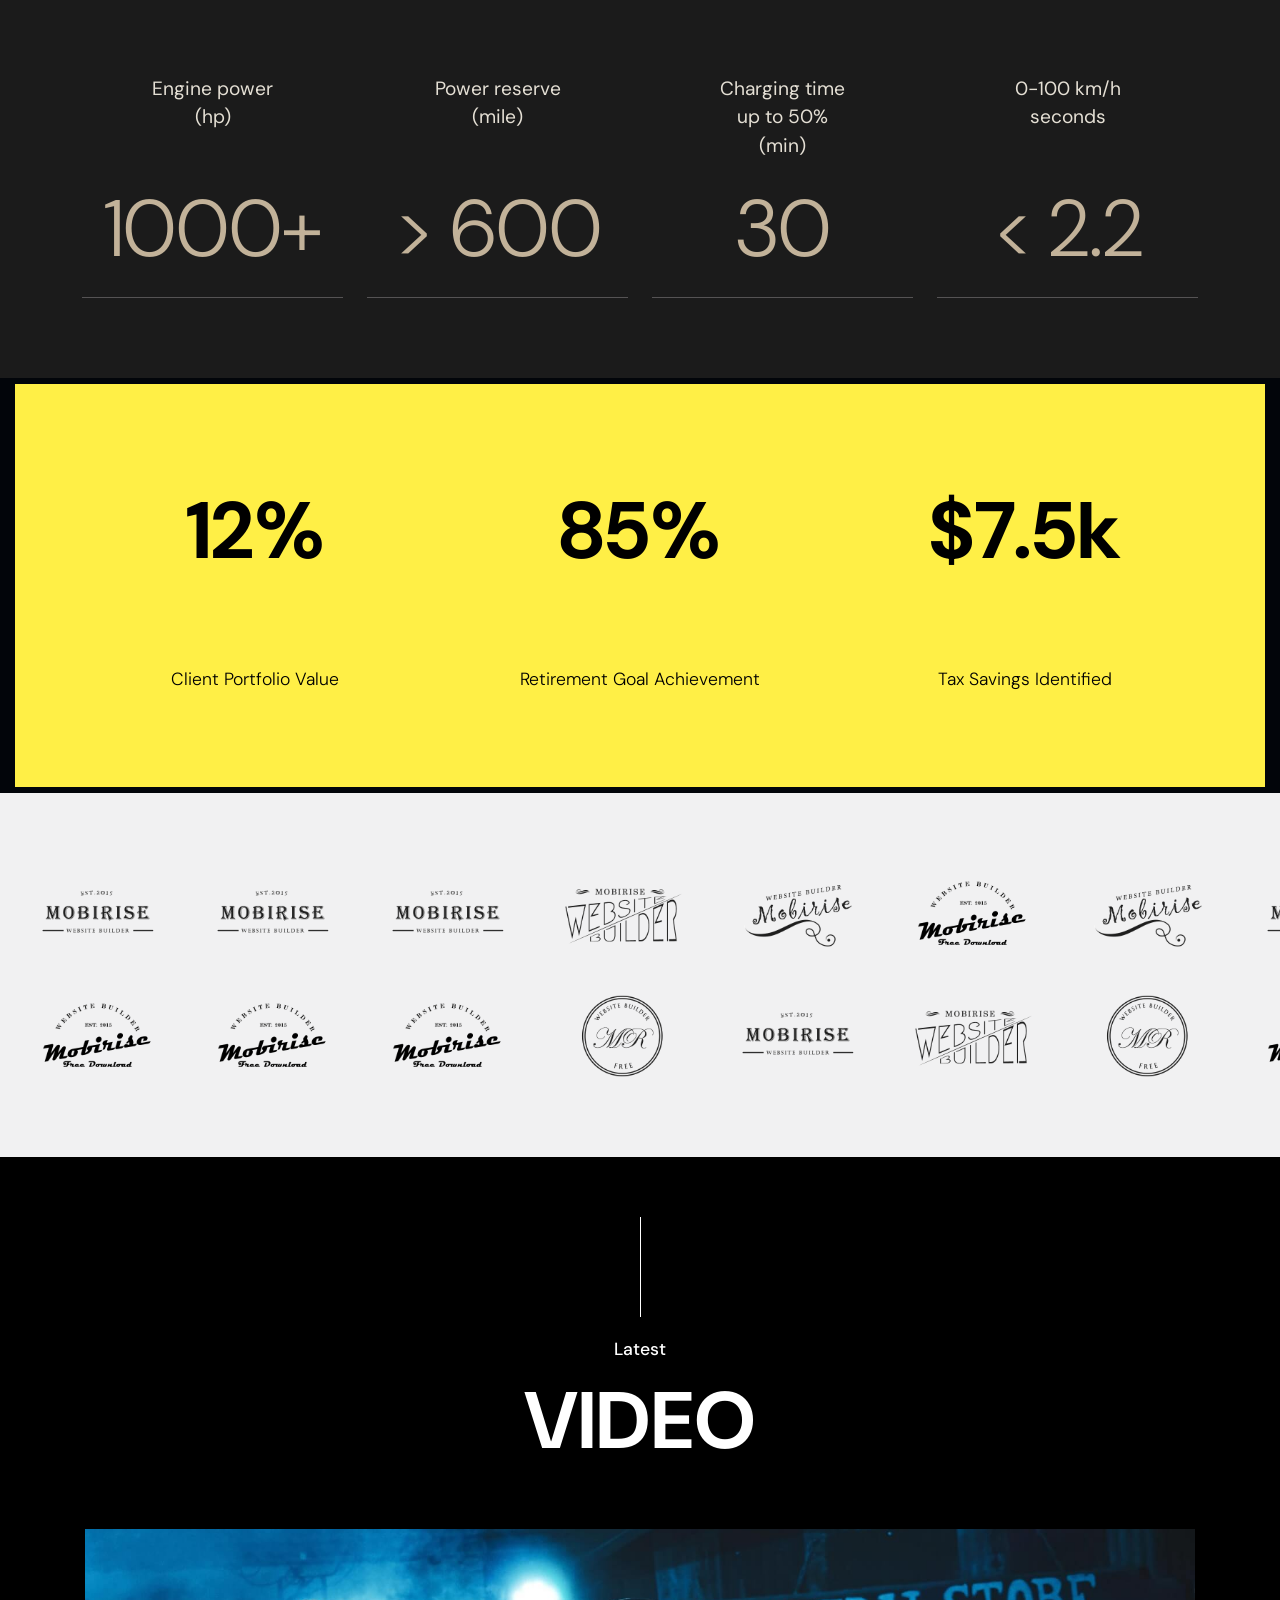
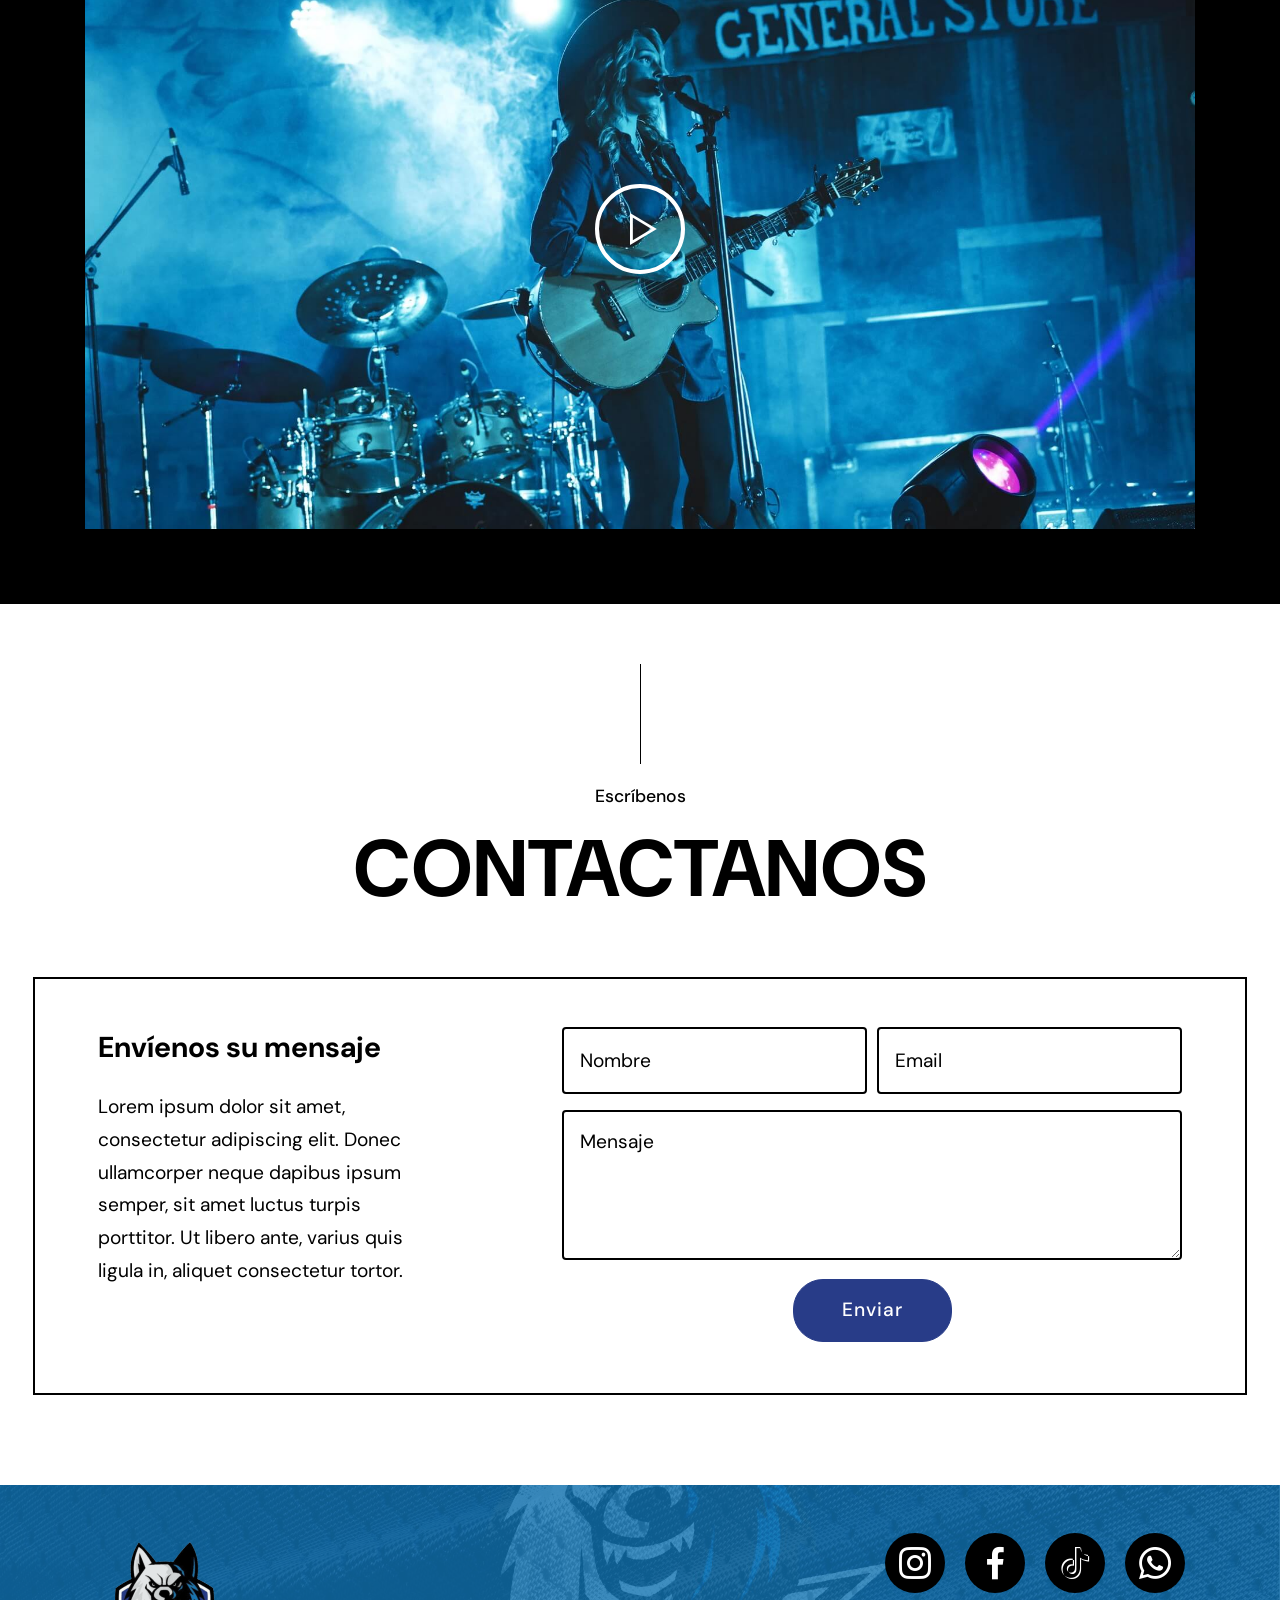
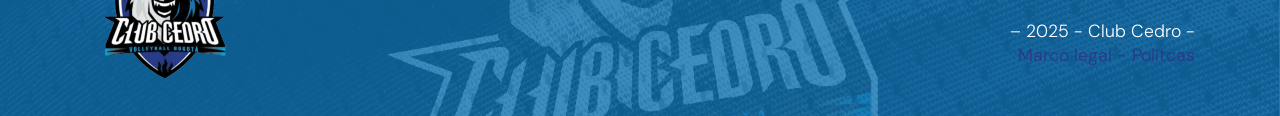
==== commit 66741c30: "create github pages" ====
--- a/entrenadores.html
+++ b/entrenadores.html
@@ -28,7 +28,7 @@
   <link rel="stylesheet" href="assets/theme/css/style.css">
   <link rel="preload" href="https://fonts.googleapis.com/css?family=DM+Sans:100,200,300,400,500,600,700,800,900,100i,200i,300i,400i,500i,600i,700i,800i,900i&display=swap" as="style" onload="this.onload=null;this.rel='stylesheet'">
   <noscript><link rel="stylesheet" href="https://fonts.googleapis.com/css?family=DM+Sans:100,200,300,400,500,600,700,800,900,100i,200i,300i,400i,500i,600i,700i,800i,900i&display=swap"></noscript>
-  <link rel="preload" as="style" href="assets/mobirise/css/mbr-additional.css?v=buSBIp"><link rel="stylesheet" href="assets/mobirise/css/mbr-additional.css?v=buSBIp" type="text/css">
+  <link rel="preload" as="style" href="assets/mobirise/css/mbr-additional.css?v=FcqtNe"><link rel="stylesheet" href="assets/mobirise/css/mbr-additional.css?v=FcqtNe" type="text/css">
 
   
   
@@ -963,7 +963,7 @@
 
             <div class="col-lg-7 col-md-12 my-auto mbr-form" data-form-type="formoid">
                 <!--Formbuilder Form-->
-                <form action="https://mobirise.eu/" method="POST" class="mbr-form form-with-styler" data-form-title="Form Name"><input type="hidden" name="email" data-form-email="true" value="zswAo5yALodFBMy3/huwb6t8tvR/8nMmXGNbfYVNMlodX3cP992ijkIqcioUehlNCH731Bg7S5H9Qgt/EXaEdhnRpM2g/w4Lou8zlBzRz7DC02V6Fx6wifaswo+KMq2H.K6DfBSR/eummmMnErr6iQ8c+MOqppPybP9KzLnga+v/0G4IvicHLKo2LQivKFGQj7giY2m8BkszIpR4QAJuN3CbChcR0q8fJjbMENhVOg91uzWelvzOY6n7Z8+mT25DA">
+                <form action="https://mobirise.eu/" method="POST" class="mbr-form form-with-styler" data-form-title="Form Name"><input type="hidden" name="email" data-form-email="true" value="GzwhpilJ0nCthQ2sagERyz59HA7Ihe+aIijqZI1DrcjIlnWFxtXjcF/PoFDUtXgG02mlo+w/kUoDwEpXijl95bxoc/6H77883aYbc3WpImY0o5Z5m+rIZRl5gkx2MVo1.XE9BWAU4dn5w4YPBqbqMUgOVxwLeh1vDxuyWtAd+vSYLpOsagaIibjSRWCYnKfRkYJXwymFeeIV6ejb3NIZHkIkBzqAvgREfDo4UBxYQ6xk0tpleYEdeXiBFBbGchGuJ">
                     <div class="form-row">
                         <div hidden="hidden" data-form-alert="" class="alert alert-success col-12">¡Gracias por escribirnos!</div>
                         <div hidden="hidden" data-form-alert-danger="" class="alert alert-danger col-12">Oops...! some
@@ -1030,7 +1030,7 @@
                     </div>
                 </div>
                 <div class="copy-wrapper">
-                    <p class="mbr-copy mbr-fonts-style display-4">– 2025 - Club Cedro -</p>
+                    <p class="mbr-copy mbr-fonts-style display-4">– 2025 - Club Cedro -<br><a href="legal.html" class="text-primary">Marco legal - Polítcas</a><br></p>
                 </div>
             </div>
         </div>
--- a/assets/mobirise/css/mbr-additional.css
+++ b/assets/mobirise/css/mbr-additional.css
@@ -4449,3 +4449,640 @@
 .cid-v1VtgY4EhZ .social-wrapper {
   color: #ffffff;
 }
+.cid-vdd8TGXWwf .dropdown-item .mbr-iconfont {
+  display: inline-block;
+  width: 0;
+  position: absolute;
+  left: .5rem;
+  top: 0.5rem;
+  margin-right: 0.5rem;
+  line-height: 1;
+  font-size: inherit;
+  vertical-align: middle;
+  text-align: center;
+  overflow: hidden;
+  -webkit-transform: scale(0, 1);
+  transform: scale(0, 1);
+  transition: all 0.25s ease-in-out;
+}
+.cid-vdd8TGXWwf .nav-item:focus,
+.cid-vdd8TGXWwf .nav-link:focus {
+  outline: none;
+}
+.cid-vdd8TGXWwf .nav-link {
+  color: #FFFFFF;
+  text-shadow: 1px 3px 0 #1174b2, 1px 13px 5px #aba8a8;
+}
+.cid-vdd8TGXWwf img.ax-logo-float {
+  position: absolute;
+  top: 108%;
+  left: 50%;
+  transform: translate(-50%, -50%);
+  max-width: none;
+  height: 13rem;
+}
+.cid-vdd8TGXWwf img.ax-logo-toggler {
+  position: absolute;
+  top: 6px;
+  left: 6px;
+  max-width: none;
+  height: 6.5rem !important;
+  z-index: 1;
+}
+.cid-vdd8TGXWwf .social-row {
+  width: 100%;
+  -webkit-justify-content: center;
+  justify-content: center;
+}
+.cid-vdd8TGXWwf .soc-item {
+  background: transparent;
+  width: 45px;
+  margin: auto;
+  height: 45px;
+  transition: all 0.3s;
+  display: flex;
+  border-radius: 50%;
+  justify-content: center;
+  align-items: center;
+}
+@media (min-width: 992px) {
+  .cid-vdd8TGXWwf .dropdown-item:hover .mbr-iconfont {
+    -webkit-transform: scale(1, 1);
+    transform: scale(1, 1);
+    width: 32px;
+  }
+  .cid-vdd8TGXWwf .nav-item .nav-link {
+    position: relative;
+  }
+  .cid-vdd8TGXWwf .nav-item .nav-link::before {
+    position: absolute;
+    content: '';
+    width: 0;
+    height: 3px;
+    bottom: -0.5rem;
+    left: 50%;
+    background: linear-gradient(90deg, #283c88, #e2e6e7);
+    transition: width 200ms linear, left 200ms linear;
+  }
+  .cid-vdd8TGXWwf .nav-item.open .nav-link::before {
+    bottom: .2rem;
+    width: 80% !important;
+    left: 10% !important;
+  }
+  .cid-vdd8TGXWwf .nav-item .nav-link:hover::before {
+    width: calc(100% + 2rem);
+    left: -1rem;
+  }
+}
+.cid-vdd8TGXWwf .dropdown .dropdown-menu .dropdown-item {
+  width: auto;
+  padding: 0.235em 2.5em 0.235em;
+  transition: all 0.25s ease-in-out;
+}
+.cid-vdd8TGXWwf .dropdown .dropdown-menu .dropdown-item::after {
+  right: 0.5rem;
+}
+.cid-vdd8TGXWwf .collapsed .dropdown-menu .dropdown-item:before {
+  display: none;
+}
+.cid-vdd8TGXWwf .collapsed .dropdown .dropdown-menu .dropdown-item {
+  padding: 0.235em 1.5em 0.235em 1.5em !important;
+  transition: none;
+  margin: 0 !important;
+}
+.cid-vdd8TGXWwf .navbar {
+  min-height: 72px;
+  -webkit-justify-content: center;
+  justify-content: center;
+  -webkit-flex-direction: column;
+  flex-direction: column;
+  display: -webkit-flex;
+  -webkit-align-items: center;
+  background: none;
+  max-height: 100vh;
+  display: flex;
+  -webkit-flex-wrap: nowrap;
+  flex-wrap: nowrap;
+}
+.cid-vdd8TGXWwf .navbar .mbr-overlay {
+  z-index: -1;
+  transition: all .3s;
+  background: #283c88;
+  background: linear-gradient(#1174b2, #283c88);
+  background: none;
+}
+.cid-vdd8TGXWwf .navbar.opened .mbr-overlay {
+  transition: all .3s;
+  background: #283c88 !important;
+  background: linear-gradient(#1174b2, #283c88) !important;
+}
+.cid-vdd8TGXWwf .navbar .dropdown-item {
+  padding: .25rem 1.5rem;
+  line-height: 1.6;
+}
+.cid-vdd8TGXWwf .navbar .navbar-collapse {
+  width: 100%;
+  -webkit-flex-basis: auto;
+  flex-basis: auto;
+  -webkit-justify-content: center;
+  justify-content: center;
+  z-index: 1;
+  padding: .5rem 1rem;
+}
+@media (max-width: 991px) {
+  .cid-vdd8TGXWwf .navbar .navbar-collapse {
+    -webkit-justify-content: flex-start;
+    justify-content: flex-start;
+  }
+}
+.cid-vdd8TGXWwf .navbar.collapsed.opened .dropdown-menu {
+  top: 0;
+}
+.cid-vdd8TGXWwf .navbar.collapsed.opened .navbar-collapse {
+  -webkit-justify-content: flex-start;
+  justify-content: flex-start;
+}
+.cid-vdd8TGXWwf .navbar.collapsed .navbar-collapse.show,
+.cid-vdd8TGXWwf .navbar.collapsed .navbar-collapse.collapsing {
+  transition: all .3s linear;
+  display: flex;
+  -webkit-flex-direction: column;
+  flex-direction: column;
+}
+.cid-vdd8TGXWwf .navbar.collapsed .navbar-collapse.show .brand-container,
+.cid-vdd8TGXWwf .navbar.collapsed .navbar-collapse.collapsing .brand-container {
+  -webkit-order: -1;
+  order: -1;
+}
+.cid-vdd8TGXWwf .navbar.collapsed .dropdown-menu {
+  background: transparent !important;
+}
+.cid-vdd8TGXWwf .navbar.collapsed .dropdown-menu .dropdown-submenu {
+  left: 0 !important;
+}
+.cid-vdd8TGXWwf .navbar.collapsed .dropdown-menu .dropdown-item:after {
+  right: auto;
+}
+.cid-vdd8TGXWwf .navbar.collapsed .dropdown-menu .dropdown-toggle[data-toggle="dropdown-submenu"]:after {
+  margin-left: .25rem;
+  border-top: 0.35em solid;
+  border-right: 0.35em solid transparent;
+  border-left: 0.35em solid transparent;
+  border-bottom: 0;
+  top: 55%;
+}
+.cid-vdd8TGXWwf .navbar.collapsed ul.navbar-nav li {
+  margin: auto;
+}
+.cid-vdd8TGXWwf .navbar.collapsed .navbar-buttons {
+  margin: 0;
+  display: flex;
+  -webkit-justify-content: center;
+  justify-content: center;
+  -webkit-flex-direction: column;
+  flex-direction: column;
+}
+.cid-vdd8TGXWwf .navbar.collapsed .dropdown-menu .dropdown-item {
+  padding: .25rem 1.5rem;
+  text-align: center;
+}
+.cid-vdd8TGXWwf .navbar.collapsed .right-menu,
+.cid-vdd8TGXWwf .navbar.collapsed .left-menu {
+  -webkit-flex-basis: auto;
+  flex-basis: auto;
+}
+@media (max-width: 991px) {
+  .cid-vdd8TGXWwf .navbar .soc-google-maps {
+    display: none;
+  }
+  .cid-vdd8TGXWwf .navbar .navbar-collapse.show,
+  .cid-vdd8TGXWwf .navbar .navbar-collapse.collapsing {
+    transition: all .3s linear;
+    display: flex;
+    -webkit-flex-direction: column;
+    flex-direction: column;
+  }
+  .cid-vdd8TGXWwf .navbar .navbar-collapse.show .brand-container,
+  .cid-vdd8TGXWwf .navbar .navbar-collapse.collapsing .brand-container {
+    -webkit-order: -1;
+    order: -1;
+  }
+  .cid-vdd8TGXWwf .navbar.opened .dropdown-menu {
+    top: 0;
+  }
+  .cid-vdd8TGXWwf .navbar .dropdown-menu {
+    background: transparent !important;
+  }
+  .cid-vdd8TGXWwf .navbar .dropdown-menu .dropdown-submenu {
+    left: 0 !important;
+  }
+  .cid-vdd8TGXWwf .navbar .dropdown-menu .dropdown-item:after {
+    right: auto;
+  }
+  .cid-vdd8TGXWwf .navbar .dropdown-menu .dropdown-toggle[data-toggle="dropdown-submenu"]:after {
+    margin-left: .25rem;
+    border-top: 0.35em solid;
+    border-right: 0.35em solid transparent;
+    border-left: 0.35em solid transparent;
+    border-bottom: 0;
+    top: 55%;
+  }
+  .cid-vdd8TGXWwf .navbar .navbar-logo img {
+    height: 3.8rem !important;
+  }
+  .cid-vdd8TGXWwf .navbar ul.navbar-nav li {
+    margin: auto;
+  }
+  .cid-vdd8TGXWwf .navbar .navbar-buttons {
+    margin: 0;
+    display: flex;
+    -webkit-justify-content: center;
+    justify-content: center;
+    -webkit-flex-wrap: wrap;
+    flex-wrap: wrap;
+    -webkit-flex-direction: column;
+    flex-direction: column;
+  }
+  .cid-vdd8TGXWwf .navbar .dropdown-menu .dropdown-item {
+    padding: .25rem 1.5rem;
+    text-align: center;
+  }
+  .cid-vdd8TGXWwf .navbar .right-menu,
+  .cid-vdd8TGXWwf .navbar .left-menu {
+    -webkit-flex-basis: auto;
+    flex-basis: auto;
+  }
+}
+.cid-vdd8TGXWwf .navbar.navbar-short {
+  min-height: 60px;
+}
+.cid-vdd8TGXWwf .navbar.navbar-short .mbr-overlay {
+  background: #283c88 !important;
+  background: linear-gradient(#1174b2, #283c88) !important;
+}
+.cid-vdd8TGXWwf .navbar.navbar-short .navbar-logo img {
+  height: 10rem !important;
+}
+.cid-vdd8TGXWwf .navbar.navbar-short .navbar-brand {
+  padding: 0;
+}
+.cid-vdd8TGXWwf .navbar-brand {
+  -webkit-align-items: center;
+  align-items: center;
+  margin-right: 0;
+  padding: 0;
+  transition: all .3s;
+  word-break: break-word;
+  z-index: 1;
+}
+.cid-vdd8TGXWwf .navbar-brand .navbar-caption {
+  line-height: inherit !important;
+}
+.cid-vdd8TGXWwf .navbar-brand .navbar-logo a {
+  outline: none;
+}
+.cid-vdd8TGXWwf .dropdown-item.active,
+.cid-vdd8TGXWwf .dropdown-item:active {
+  background-color: transparent;
+}
+.cid-vdd8TGXWwf .navbar-expand-lg .navbar-nav .nav-link {
+  padding: 0;
+}
+.cid-vdd8TGXWwf .nav-dropdown .link.dropdown-toggle {
+  margin-right: 1.667em;
+}
+.cid-vdd8TGXWwf .nav-dropdown .link.dropdown-toggle[aria-expanded="true"] {
+  margin-right: 0;
+  padding: 0.667em 1.667em;
+}
+.cid-vdd8TGXWwf .navbar.navbar-expand-lg .dropdown .dropdown-menu {
+  background: #283c88;
+}
+.cid-vdd8TGXWwf .navbar.navbar-expand-lg .dropdown .dropdown-menu .dropdown-submenu {
+  margin: 0;
+  left: 100%;
+}
+.cid-vdd8TGXWwf .navbar .dropdown.open > .dropdown-menu {
+  display: block;
+}
+.cid-vdd8TGXWwf ul.navbar-nav {
+  display: -webkit-flex;
+  -webkit-flex-wrap: wrap;
+  flex-wrap: wrap;
+}
+@media (max-width: 991px) {
+  .cid-vdd8TGXWwf ul.navbar-nav {
+    -webkit-flex-direction: column;
+    flex-direction: column;
+  }
+}
+.cid-vdd8TGXWwf .navbar-buttons {
+  margin-left: auto;
+}
+.cid-vdd8TGXWwf button.navbar-toggler {
+  width: 31px;
+  height: 20px;
+  cursor: pointer;
+  transition: all .2s;
+  position: fixed;
+  margin: 1rem;
+  -webkit-align-self: center;
+  align-self: center;
+  top: 6px;
+  right: 6px;
+  z-index: 1;
+}
+.cid-vdd8TGXWwf button.navbar-toggler .hamburger span {
+  position: absolute;
+  right: 0;
+  width: 30px;
+  height: 2px;
+  border-right: 5px;
+  background-color: #e2e6e7;
+}
+.cid-vdd8TGXWwf button.navbar-toggler .hamburger span:nth-child(1) {
+  top: 0;
+  transition: all .2s;
+}
+.cid-vdd8TGXWwf button.navbar-toggler .hamburger span:nth-child(2) {
+  top: 8px;
+  transition: all .15s;
+}
+.cid-vdd8TGXWwf button.navbar-toggler .hamburger span:nth-child(3) {
+  top: 8px;
+  transition: all .15s;
+}
+.cid-vdd8TGXWwf button.navbar-toggler .hamburger span:nth-child(4) {
+  top: 16px;
+  transition: all .2s;
+}
+.cid-vdd8TGXWwf nav.opened .hamburger span:nth-child(1) {
+  top: 8px;
+  width: 0;
+  opacity: 0;
+  right: 50%;
+  transition: all .2s;
+}
+.cid-vdd8TGXWwf nav.opened .hamburger span:nth-child(2) {
+  -webkit-transform: rotate(45deg);
+  transform: rotate(45deg);
+  transition: all .25s;
+  width: 20px;
+  right: -2px;
+}
+.cid-vdd8TGXWwf nav.opened .hamburger span:nth-child(3) {
+  -webkit-transform: rotate(-45deg);
+  transform: rotate(-45deg);
+  transition: all .25s;
+  width: 20px;
+  left: -2px;
+}
+.cid-vdd8TGXWwf nav.opened .hamburger span:nth-child(4) {
+  top: 8px;
+  width: 0;
+  opacity: 0;
+  right: 50%;
+  transition: all .2s;
+}
+.cid-vdd8TGXWwf .navbar-dropdown {
+  position: fixed;
+}
+.cid-vdd8TGXWwf a.nav-link {
+  display: flex;
+  -webkit-align-items: center;
+  align-items: center;
+  -webkit-justify-content: center;
+  justify-content: center;
+}
+.cid-vdd8TGXWwf .mbr-iconfont {
+  font-size: 1.5rem;
+  padding-right: .5rem;
+}
+.cid-vdd8TGXWwf .right-menu,
+.cid-vdd8TGXWwf .left-menu {
+  -webkit-flex-basis: 50%;
+  flex-basis: 50%;
+}
+.cid-vdd8TGXWwf .left-menu .navbar-nav {
+  -webkit-justify-content: flex-end;
+  justify-content: flex-end;
+}
+.cid-vdd8TGXWwf .left-menu .navbar-nav ul {
+  -webkit-justify-content: flex-end;
+  justify-content: flex-end;
+}
+.cid-vdd8TGXWwf .brand-container {
+  padding: 0 2rem;
+  -webkit-flex-shrink: 0;
+  flex-shrink: 0;
+}
+.cid-vdd8TGXWwf .menu-top {
+  text-align: center;
+  width: 100%;
+  background-color: #1174b2;
+  padding: .5rem 0;
+}
+.cid-vdd8TGXWwf .full-link {
+  width: 100%;
+  font-size: 0;
+  z-index: 2;
+}
+.cid-vdd8TGXWwf .card-wrapper {
+  z-index: 3;
+}
+.cid-vdd8TGXWwf .popup-btn.card-wrapper {
+  z-index: 1 !important;
+}
+@media (max-width: 991px) {
+  .cid-vdd8TGXWwf .navbar-collapse {
+    padding-top: 0;
+  }
+}
+@media screen and (-ms-high-contrast: active), (-ms-high-contrast: none) {
+  .cid-vdd8TGXWwf .nav-item .nav-link:hover::before {
+    width: 175%;
+    max-width: calc(100% + 2rem);
+    left: -1rem;
+  }
+}
+.cid-vdd8TGXWwf .media-container-row {
+  -webkit-flex-direction: column;
+  flex-direction: column;
+  -webkit-justify-content: center;
+  justify-content: center;
+  -webkit-align-items: center;
+  align-items: center;
+}
+.cid-vdd8TGXWwf .media-container-row .social-list {
+  padding-left: 0;
+  margin-bottom: 0;
+  list-style: none;
+  display: flex;
+  -webkit-flex-wrap: wrap;
+  flex-wrap: wrap;
+  -webkit-justify-content: flex-end;
+  justify-content: flex-end;
+}
+.cid-vdd8TGXWwf .media-container-row .social-list .mbr-iconfont-social {
+  font-size: 1.3rem;
+  color: #ffffff;
+}
+.cid-vdd8TGXWwf .media-container-row .social-list .soc-item {
+  margin: 0 .3rem;
+}
+.cid-vdd8TGXWwf .media-container-row .social-list a {
+  margin: 0;
+  opacity: 1;
+  height: 26px;
+  padding-right: 2px;
+  -webkit-transition: .2s linear;
+  transition: .2s linear;
+}
+.cid-vdd8TGXWwf .media-container-row .social-list a:hover {
+  opacity: 1;
+}
+@media (max-width: 767px) {
+  .cid-vdd8TGXWwf .media-container-row .social-list {
+    -webkit-justify-content: center;
+    justify-content: center;
+  }
+}
+.cid-vdd9srb2zq {
+  padding-top: 225px;
+  padding-bottom: 75px;
+  background-color: #ffffff;
+}
+.cid-vdd9srb2zq h3 {
+  width: fit-content;
+  display: inline-block;
+  position: relative;
+}
+.cid-vdd9srb2zq h3:before {
+  position: absolute;
+  content: '';
+  left: 50%;
+  top: -120px;
+  bottom: 0;
+  width: 1px;
+  height: 100px;
+  background: currentColor;
+}
+.cid-vdd9srb2zq .signature {
+  filter: invert(0.8);
+  display: inline-block;
+  width: 4rem;
+}
+.cid-vdd9srb2zq .mbr-fallback-image.disabled {
+  display: none;
+}
+.cid-vdd9srb2zq .mbr-fallback-image {
+  display: block;
+  background-size: cover;
+  background-position: center center;
+  width: 100%;
+  height: 100%;
+  position: absolute;
+  top: 0;
+}
+.cid-vdd8TL121d {
+  padding-top: 3rem;
+  padding-bottom: 0rem;
+  background-image: url("../../../assets/images/banner-bandera-fibra-carbono-1920x1079.webp");
+}
+.cid-vdd8TL121d .mbr-fallback-image.disabled {
+  display: none;
+}
+.cid-vdd8TL121d .mbr-fallback-image {
+  display: block;
+  background-size: cover;
+  background-position: center center;
+  width: 100%;
+  height: 100%;
+  position: absolute;
+  top: 0;
+}
+.cid-vdd8TL121d .content-wrap {
+  justify-content: center;
+}
+.cid-vdd8TL121d .title-wrapper .logo-wrapper {
+  margin-bottom: 16px;
+}
+.cid-vdd8TL121d .title-wrapper .logo-wrapper img {
+  display: inline-flex;
+  width: 160px;
+  height: 160px;
+  object-fit: contain;
+  border-radius: 100%;
+}
+.cid-vdd8TL121d .title-wrapper .logo-wrapper a {
+  display: inline-flex;
+}
+.cid-vdd8TL121d .title-wrapper .mbr-section-title {
+  margin-bottom: 0;
+}
+@media (max-width: 992px) {
+  .cid-vdd8TL121d .title-wrapper .mbr-section-title {
+    margin-bottom: 46px;
+  }
+}
+.cid-vdd8TL121d .social-wrapper {
+  margin-bottom: 16px;
+  text-align: right;
+}
+@media (max-width: 992px) {
+  .cid-vdd8TL121d .social-wrapper {
+    margin-bottom: 46px;
+    text-align: left;
+  }
+}
+.cid-vdd8TL121d .social-wrapper .social-wrap {
+  display: inline-flex;
+  flex-wrap: wrap;
+}
+.cid-vdd8TL121d .social-wrapper .social-wrap .soc-item a {
+  display: block;
+}
+.cid-vdd8TL121d .social-wrapper .social-wrap .soc-item a:hover .mbr-iconfont,
+.cid-vdd8TL121d .social-wrapper .social-wrap .soc-item a:hover .mbr-iconfont {
+  background-color: #ff543d;
+}
+.cid-vdd8TL121d .social-wrapper .social-wrap .soc-item a .mbr-iconfont {
+  display: flex;
+  align-items: center;
+  justify-content: center;
+  width: 60px;
+  height: 60px;
+  min-width: 60px;
+  color: #ffffff;
+  background-color: #000000;
+  font-size: 32px;
+  border-radius: 100%;
+  transition: all 0.3s ease-in-out;
+  margin: 0 10px 10px;
+}
+.cid-vdd8TL121d .copy-wrapper .mbr-copy {
+  display: inline-block;
+  width: 50%;
+  margin-bottom: 0;
+}
+@media (max-width: 992px) {
+  .cid-vdd8TL121d .copy-wrapper .mbr-copy {
+    width: 100%;
+    text-align: left;
+  }
+}
+.cid-vdd8TL121d .mbr-section-title {
+  color: #ff8576;
+}
+.cid-vdd8TL121d .mbr-copy {
+  color: #51565c;
+}
+.cid-vdd8TL121d .mbr-copy,
+.cid-vdd8TL121d .copy-wrapper {
+  text-align: right;
+}
+.cid-vdd8TL121d .mbr-copy,
+.cid-vdd8TL121d .copy-wrapper,
+.cid-vdd8TL121d .social-wrapper {
+  color: #ffffff;
+}
--- a/assets/mobirise/css/mbr-additional.css
+++ b/assets/mobirise/css/mbr-additional.css
@@ -4449,3 +4449,640 @@
 .cid-v1VtgY4EhZ .social-wrapper {
   color: #ffffff;
 }
+.cid-vdd8TGXWwf .dropdown-item .mbr-iconfont {
+  display: inline-block;
+  width: 0;
+  position: absolute;
+  left: .5rem;
+  top: 0.5rem;
+  margin-right: 0.5rem;
+  line-height: 1;
+  font-size: inherit;
+  vertical-align: middle;
+  text-align: center;
+  overflow: hidden;
+  -webkit-transform: scale(0, 1);
+  transform: scale(0, 1);
+  transition: all 0.25s ease-in-out;
+}
+.cid-vdd8TGXWwf .nav-item:focus,
+.cid-vdd8TGXWwf .nav-link:focus {
+  outline: none;
+}
+.cid-vdd8TGXWwf .nav-link {
+  color: #FFFFFF;
+  text-shadow: 1px 3px 0 #1174b2, 1px 13px 5px #aba8a8;
+}
+.cid-vdd8TGXWwf img.ax-logo-float {
+  position: absolute;
+  top: 108%;
+  left: 50%;
+  transform: translate(-50%, -50%);
+  max-width: none;
+  height: 13rem;
+}
+.cid-vdd8TGXWwf img.ax-logo-toggler {
+  position: absolute;
+  top: 6px;
+  left: 6px;
+  max-width: none;
+  height: 6.5rem !important;
+  z-index: 1;
+}
+.cid-vdd8TGXWwf .social-row {
+  width: 100%;
+  -webkit-justify-content: center;
+  justify-content: center;
+}
+.cid-vdd8TGXWwf .soc-item {
+  background: transparent;
+  width: 45px;
+  margin: auto;
+  height: 45px;
+  transition: all 0.3s;
+  display: flex;
+  border-radius: 50%;
+  justify-content: center;
+  align-items: center;
+}
+@media (min-width: 992px) {
+  .cid-vdd8TGXWwf .dropdown-item:hover .mbr-iconfont {
+    -webkit-transform: scale(1, 1);
+    transform: scale(1, 1);
+    width: 32px;
+  }
+  .cid-vdd8TGXWwf .nav-item .nav-link {
+    position: relative;
+  }
+  .cid-vdd8TGXWwf .nav-item .nav-link::before {
+    position: absolute;
+    content: '';
+    width: 0;
+    height: 3px;
+    bottom: -0.5rem;
+    left: 50%;
+    background: linear-gradient(90deg, #283c88, #e2e6e7);
+    transition: width 200ms linear, left 200ms linear;
+  }
+  .cid-vdd8TGXWwf .nav-item.open .nav-link::before {
+    bottom: .2rem;
+    width: 80% !important;
+    left: 10% !important;
+  }
+  .cid-vdd8TGXWwf .nav-item .nav-link:hover::before {
+    width: calc(100% + 2rem);
+    left: -1rem;
+  }
+}
+.cid-vdd8TGXWwf .dropdown .dropdown-menu .dropdown-item {
+  width: auto;
+  padding: 0.235em 2.5em 0.235em;
+  transition: all 0.25s ease-in-out;
+}
+.cid-vdd8TGXWwf .dropdown .dropdown-menu .dropdown-item::after {
+  right: 0.5rem;
+}
+.cid-vdd8TGXWwf .collapsed .dropdown-menu .dropdown-item:before {
+  display: none;
+}
+.cid-vdd8TGXWwf .collapsed .dropdown .dropdown-menu .dropdown-item {
+  padding: 0.235em 1.5em 0.235em 1.5em !important;
+  transition: none;
+  margin: 0 !important;
+}
+.cid-vdd8TGXWwf .navbar {
+  min-height: 72px;
+  -webkit-justify-content: center;
+  justify-content: center;
+  -webkit-flex-direction: column;
+  flex-direction: column;
+  display: -webkit-flex;
+  -webkit-align-items: center;
+  background: none;
+  max-height: 100vh;
+  display: flex;
+  -webkit-flex-wrap: nowrap;
+  flex-wrap: nowrap;
+}
+.cid-vdd8TGXWwf .navbar .mbr-overlay {
+  z-index: -1;
+  transition: all .3s;
+  background: #283c88;
+  background: linear-gradient(#1174b2, #283c88);
+  background: none;
+}
+.cid-vdd8TGXWwf .navbar.opened .mbr-overlay {
+  transition: all .3s;
+  background: #283c88 !important;
+  background: linear-gradient(#1174b2, #283c88) !important;
+}
+.cid-vdd8TGXWwf .navbar .dropdown-item {
+  padding: .25rem 1.5rem;
+  line-height: 1.6;
+}
+.cid-vdd8TGXWwf .navbar .navbar-collapse {
+  width: 100%;
+  -webkit-flex-basis: auto;
+  flex-basis: auto;
+  -webkit-justify-content: center;
+  justify-content: center;
+  z-index: 1;
+  padding: .5rem 1rem;
+}
+@media (max-width: 991px) {
+  .cid-vdd8TGXWwf .navbar .navbar-collapse {
+    -webkit-justify-content: flex-start;
+    justify-content: flex-start;
+  }
+}
+.cid-vdd8TGXWwf .navbar.collapsed.opened .dropdown-menu {
+  top: 0;
+}
+.cid-vdd8TGXWwf .navbar.collapsed.opened .navbar-collapse {
+  -webkit-justify-content: flex-start;
+  justify-content: flex-start;
+}
+.cid-vdd8TGXWwf .navbar.collapsed .navbar-collapse.show,
+.cid-vdd8TGXWwf .navbar.collapsed .navbar-collapse.collapsing {
+  transition: all .3s linear;
+  display: flex;
+  -webkit-flex-direction: column;
+  flex-direction: column;
+}
+.cid-vdd8TGXWwf .navbar.collapsed .navbar-collapse.show .brand-container,
+.cid-vdd8TGXWwf .navbar.collapsed .navbar-collapse.collapsing .brand-container {
+  -webkit-order: -1;
+  order: -1;
+}
+.cid-vdd8TGXWwf .navbar.collapsed .dropdown-menu {
+  background: transparent !important;
+}
+.cid-vdd8TGXWwf .navbar.collapsed .dropdown-menu .dropdown-submenu {
+  left: 0 !important;
+}
+.cid-vdd8TGXWwf .navbar.collapsed .dropdown-menu .dropdown-item:after {
+  right: auto;
+}
+.cid-vdd8TGXWwf .navbar.collapsed .dropdown-menu .dropdown-toggle[data-toggle="dropdown-submenu"]:after {
+  margin-left: .25rem;
+  border-top: 0.35em solid;
+  border-right: 0.35em solid transparent;
+  border-left: 0.35em solid transparent;
+  border-bottom: 0;
+  top: 55%;
+}
+.cid-vdd8TGXWwf .navbar.collapsed ul.navbar-nav li {
+  margin: auto;
+}
+.cid-vdd8TGXWwf .navbar.collapsed .navbar-buttons {
+  margin: 0;
+  display: flex;
+  -webkit-justify-content: center;
+  justify-content: center;
+  -webkit-flex-direction: column;
+  flex-direction: column;
+}
+.cid-vdd8TGXWwf .navbar.collapsed .dropdown-menu .dropdown-item {
+  padding: .25rem 1.5rem;
+  text-align: center;
+}
+.cid-vdd8TGXWwf .navbar.collapsed .right-menu,
+.cid-vdd8TGXWwf .navbar.collapsed .left-menu {
+  -webkit-flex-basis: auto;
+  flex-basis: auto;
+}
+@media (max-width: 991px) {
+  .cid-vdd8TGXWwf .navbar .soc-google-maps {
+    display: none;
+  }
+  .cid-vdd8TGXWwf .navbar .navbar-collapse.show,
+  .cid-vdd8TGXWwf .navbar .navbar-collapse.collapsing {
+    transition: all .3s linear;
+    display: flex;
+    -webkit-flex-direction: column;
+    flex-direction: column;
+  }
+  .cid-vdd8TGXWwf .navbar .navbar-collapse.show .brand-container,
+  .cid-vdd8TGXWwf .navbar .navbar-collapse.collapsing .brand-container {
+    -webkit-order: -1;
+    order: -1;
+  }
+  .cid-vdd8TGXWwf .navbar.opened .dropdown-menu {
+    top: 0;
+  }
+  .cid-vdd8TGXWwf .navbar .dropdown-menu {
+    background: transparent !important;
+  }
+  .cid-vdd8TGXWwf .navbar .dropdown-menu .dropdown-submenu {
+    left: 0 !important;
+  }
+  .cid-vdd8TGXWwf .navbar .dropdown-menu .dropdown-item:after {
+    right: auto;
+  }
+  .cid-vdd8TGXWwf .navbar .dropdown-menu .dropdown-toggle[data-toggle="dropdown-submenu"]:after {
+    margin-left: .25rem;
+    border-top: 0.35em solid;
+    border-right: 0.35em solid transparent;
+    border-left: 0.35em solid transparent;
+    border-bottom: 0;
+    top: 55%;
+  }
+  .cid-vdd8TGXWwf .navbar .navbar-logo img {
+    height: 3.8rem !important;
+  }
+  .cid-vdd8TGXWwf .navbar ul.navbar-nav li {
+    margin: auto;
+  }
+  .cid-vdd8TGXWwf .navbar .navbar-buttons {
+    margin: 0;
+    display: flex;
+    -webkit-justify-content: center;
+    justify-content: center;
+    -webkit-flex-wrap: wrap;
+    flex-wrap: wrap;
+    -webkit-flex-direction: column;
+    flex-direction: column;
+  }
+  .cid-vdd8TGXWwf .navbar .dropdown-menu .dropdown-item {
+    padding: .25rem 1.5rem;
+    text-align: center;
+  }
+  .cid-vdd8TGXWwf .navbar .right-menu,
+  .cid-vdd8TGXWwf .navbar .left-menu {
+    -webkit-flex-basis: auto;
+    flex-basis: auto;
+  }
+}
+.cid-vdd8TGXWwf .navbar.navbar-short {
+  min-height: 60px;
+}
+.cid-vdd8TGXWwf .navbar.navbar-short .mbr-overlay {
+  background: #283c88 !important;
+  background: linear-gradient(#1174b2, #283c88) !important;
+}
+.cid-vdd8TGXWwf .navbar.navbar-short .navbar-logo img {
+  height: 10rem !important;
+}
+.cid-vdd8TGXWwf .navbar.navbar-short .navbar-brand {
+  padding: 0;
+}
+.cid-vdd8TGXWwf .navbar-brand {
+  -webkit-align-items: center;
+  align-items: center;
+  margin-right: 0;
+  padding: 0;
+  transition: all .3s;
+  word-break: break-word;
+  z-index: 1;
+}
+.cid-vdd8TGXWwf .navbar-brand .navbar-caption {
+  line-height: inherit !important;
+}
+.cid-vdd8TGXWwf .navbar-brand .navbar-logo a {
+  outline: none;
+}
+.cid-vdd8TGXWwf .dropdown-item.active,
+.cid-vdd8TGXWwf .dropdown-item:active {
+  background-color: transparent;
+}
+.cid-vdd8TGXWwf .navbar-expand-lg .navbar-nav .nav-link {
+  padding: 0;
+}
+.cid-vdd8TGXWwf .nav-dropdown .link.dropdown-toggle {
+  margin-right: 1.667em;
+}
+.cid-vdd8TGXWwf .nav-dropdown .link.dropdown-toggle[aria-expanded="true"] {
+  margin-right: 0;
+  padding: 0.667em 1.667em;
+}
+.cid-vdd8TGXWwf .navbar.navbar-expand-lg .dropdown .dropdown-menu {
+  background: #283c88;
+}
+.cid-vdd8TGXWwf .navbar.navbar-expand-lg .dropdown .dropdown-menu .dropdown-submenu {
+  margin: 0;
+  left: 100%;
+}
+.cid-vdd8TGXWwf .navbar .dropdown.open > .dropdown-menu {
+  display: block;
+}
+.cid-vdd8TGXWwf ul.navbar-nav {
+  display: -webkit-flex;
+  -webkit-flex-wrap: wrap;
+  flex-wrap: wrap;
+}
+@media (max-width: 991px) {
+  .cid-vdd8TGXWwf ul.navbar-nav {
+    -webkit-flex-direction: column;
+    flex-direction: column;
+  }
+}
+.cid-vdd8TGXWwf .navbar-buttons {
+  margin-left: auto;
+}
+.cid-vdd8TGXWwf button.navbar-toggler {
+  width: 31px;
+  height: 20px;
+  cursor: pointer;
+  transition: all .2s;
+  position: fixed;
+  margin: 1rem;
+  -webkit-align-self: center;
+  align-self: center;
+  top: 6px;
+  right: 6px;
+  z-index: 1;
+}
+.cid-vdd8TGXWwf button.navbar-toggler .hamburger span {
+  position: absolute;
+  right: 0;
+  width: 30px;
+  height: 2px;
+  border-right: 5px;
+  background-color: #e2e6e7;
+}
+.cid-vdd8TGXWwf button.navbar-toggler .hamburger span:nth-child(1) {
+  top: 0;
+  transition: all .2s;
+}
+.cid-vdd8TGXWwf button.navbar-toggler .hamburger span:nth-child(2) {
+  top: 8px;
+  transition: all .15s;
+}
+.cid-vdd8TGXWwf button.navbar-toggler .hamburger span:nth-child(3) {
+  top: 8px;
+  transition: all .15s;
+}
+.cid-vdd8TGXWwf button.navbar-toggler .hamburger span:nth-child(4) {
+  top: 16px;
+  transition: all .2s;
+}
+.cid-vdd8TGXWwf nav.opened .hamburger span:nth-child(1) {
+  top: 8px;
+  width: 0;
+  opacity: 0;
+  right: 50%;
+  transition: all .2s;
+}
+.cid-vdd8TGXWwf nav.opened .hamburger span:nth-child(2) {
+  -webkit-transform: rotate(45deg);
+  transform: rotate(45deg);
+  transition: all .25s;
+  width: 20px;
+  right: -2px;
+}
+.cid-vdd8TGXWwf nav.opened .hamburger span:nth-child(3) {
+  -webkit-transform: rotate(-45deg);
+  transform: rotate(-45deg);
+  transition: all .25s;
+  width: 20px;
+  left: -2px;
+}
+.cid-vdd8TGXWwf nav.opened .hamburger span:nth-child(4) {
+  top: 8px;
+  width: 0;
+  opacity: 0;
+  right: 50%;
+  transition: all .2s;
+}
+.cid-vdd8TGXWwf .navbar-dropdown {
+  position: fixed;
+}
+.cid-vdd8TGXWwf a.nav-link {
+  display: flex;
+  -webkit-align-items: center;
+  align-items: center;
+  -webkit-justify-content: center;
+  justify-content: center;
+}
+.cid-vdd8TGXWwf .mbr-iconfont {
+  font-size: 1.5rem;
+  padding-right: .5rem;
+}
+.cid-vdd8TGXWwf .right-menu,
+.cid-vdd8TGXWwf .left-menu {
+  -webkit-flex-basis: 50%;
+  flex-basis: 50%;
+}
+.cid-vdd8TGXWwf .left-menu .navbar-nav {
+  -webkit-justify-content: flex-end;
+  justify-content: flex-end;
+}
+.cid-vdd8TGXWwf .left-menu .navbar-nav ul {
+  -webkit-justify-content: flex-end;
+  justify-content: flex-end;
+}
+.cid-vdd8TGXWwf .brand-container {
+  padding: 0 2rem;
+  -webkit-flex-shrink: 0;
+  flex-shrink: 0;
+}
+.cid-vdd8TGXWwf .menu-top {
+  text-align: center;
+  width: 100%;
+  background-color: #1174b2;
+  padding: .5rem 0;
+}
+.cid-vdd8TGXWwf .full-link {
+  width: 100%;
+  font-size: 0;
+  z-index: 2;
+}
+.cid-vdd8TGXWwf .card-wrapper {
+  z-index: 3;
+}
+.cid-vdd8TGXWwf .popup-btn.card-wrapper {
+  z-index: 1 !important;
+}
+@media (max-width: 991px) {
+  .cid-vdd8TGXWwf .navbar-collapse {
+    padding-top: 0;
+  }
+}
+@media screen and (-ms-high-contrast: active), (-ms-high-contrast: none) {
+  .cid-vdd8TGXWwf .nav-item .nav-link:hover::before {
+    width: 175%;
+    max-width: calc(100% + 2rem);
+    left: -1rem;
+  }
+}
+.cid-vdd8TGXWwf .media-container-row {
+  -webkit-flex-direction: column;
+  flex-direction: column;
+  -webkit-justify-content: center;
+  justify-content: center;
+  -webkit-align-items: center;
+  align-items: center;
+}
+.cid-vdd8TGXWwf .media-container-row .social-list {
+  padding-left: 0;
+  margin-bottom: 0;
+  list-style: none;
+  display: flex;
+  -webkit-flex-wrap: wrap;
+  flex-wrap: wrap;
+  -webkit-justify-content: flex-end;
+  justify-content: flex-end;
+}
+.cid-vdd8TGXWwf .media-container-row .social-list .mbr-iconfont-social {
+  font-size: 1.3rem;
+  color: #ffffff;
+}
+.cid-vdd8TGXWwf .media-container-row .social-list .soc-item {
+  margin: 0 .3rem;
+}
+.cid-vdd8TGXWwf .media-container-row .social-list a {
+  margin: 0;
+  opacity: 1;
+  height: 26px;
+  padding-right: 2px;
+  -webkit-transition: .2s linear;
+  transition: .2s linear;
+}
+.cid-vdd8TGXWwf .media-container-row .social-list a:hover {
+  opacity: 1;
+}
+@media (max-width: 767px) {
+  .cid-vdd8TGXWwf .media-container-row .social-list {
+    -webkit-justify-content: center;
+    justify-content: center;
+  }
+}
+.cid-vdd9srb2zq {
+  padding-top: 225px;
+  padding-bottom: 75px;
+  background-color: #ffffff;
+}
+.cid-vdd9srb2zq h3 {
+  width: fit-content;
+  display: inline-block;
+  position: relative;
+}
+.cid-vdd9srb2zq h3:before {
+  position: absolute;
+  content: '';
+  left: 50%;
+  top: -120px;
+  bottom: 0;
+  width: 1px;
+  height: 100px;
+  background: currentColor;
+}
+.cid-vdd9srb2zq .signature {
+  filter: invert(0.8);
+  display: inline-block;
+  width: 4rem;
+}
+.cid-vdd9srb2zq .mbr-fallback-image.disabled {
+  display: none;
+}
+.cid-vdd9srb2zq .mbr-fallback-image {
+  display: block;
+  background-size: cover;
+  background-position: center center;
+  width: 100%;
+  height: 100%;
+  position: absolute;
+  top: 0;
+}
+.cid-vdd8TL121d {
+  padding-top: 3rem;
+  padding-bottom: 0rem;
+  background-image: url("../../../assets/images/banner-bandera-fibra-carbono-1920x1079.webp");
+}
+.cid-vdd8TL121d .mbr-fallback-image.disabled {
+  display: none;
+}
+.cid-vdd8TL121d .mbr-fallback-image {
+  display: block;
+  background-size: cover;
+  background-position: center center;
+  width: 100%;
+  height: 100%;
+  position: absolute;
+  top: 0;
+}
+.cid-vdd8TL121d .content-wrap {
+  justify-content: center;
+}
+.cid-vdd8TL121d .title-wrapper .logo-wrapper {
+  margin-bottom: 16px;
+}
+.cid-vdd8TL121d .title-wrapper .logo-wrapper img {
+  display: inline-flex;
+  width: 160px;
+  height: 160px;
+  object-fit: contain;
+  border-radius: 100%;
+}
+.cid-vdd8TL121d .title-wrapper .logo-wrapper a {
+  display: inline-flex;
+}
+.cid-vdd8TL121d .title-wrapper .mbr-section-title {
+  margin-bottom: 0;
+}
+@media (max-width: 992px) {
+  .cid-vdd8TL121d .title-wrapper .mbr-section-title {
+    margin-bottom: 46px;
+  }
+}
+.cid-vdd8TL121d .social-wrapper {
+  margin-bottom: 16px;
+  text-align: right;
+}
+@media (max-width: 992px) {
+  .cid-vdd8TL121d .social-wrapper {
+    margin-bottom: 46px;
+    text-align: left;
+  }
+}
+.cid-vdd8TL121d .social-wrapper .social-wrap {
+  display: inline-flex;
+  flex-wrap: wrap;
+}
+.cid-vdd8TL121d .social-wrapper .social-wrap .soc-item a {
+  display: block;
+}
+.cid-vdd8TL121d .social-wrapper .social-wrap .soc-item a:hover .mbr-iconfont,
+.cid-vdd8TL121d .social-wrapper .social-wrap .soc-item a:hover .mbr-iconfont {
+  background-color: #ff543d;
+}
+.cid-vdd8TL121d .social-wrapper .social-wrap .soc-item a .mbr-iconfont {
+  display: flex;
+  align-items: center;
+  justify-content: center;
+  width: 60px;
+  height: 60px;
+  min-width: 60px;
+  color: #ffffff;
+  background-color: #000000;
+  font-size: 32px;
+  border-radius: 100%;
+  transition: all 0.3s ease-in-out;
+  margin: 0 10px 10px;
+}
+.cid-vdd8TL121d .copy-wrapper .mbr-copy {
+  display: inline-block;
+  width: 50%;
+  margin-bottom: 0;
+}
+@media (max-width: 992px) {
+  .cid-vdd8TL121d .copy-wrapper .mbr-copy {
+    width: 100%;
+    text-align: left;
+  }
+}
+.cid-vdd8TL121d .mbr-section-title {
+  color: #ff8576;
+}
+.cid-vdd8TL121d .mbr-copy {
+  color: #51565c;
+}
+.cid-vdd8TL121d .mbr-copy,
+.cid-vdd8TL121d .copy-wrapper {
+  text-align: right;
+}
+.cid-vdd8TL121d .mbr-copy,
+.cid-vdd8TL121d .copy-wrapper,
+.cid-vdd8TL121d .social-wrapper {
+  color: #ffffff;
+}
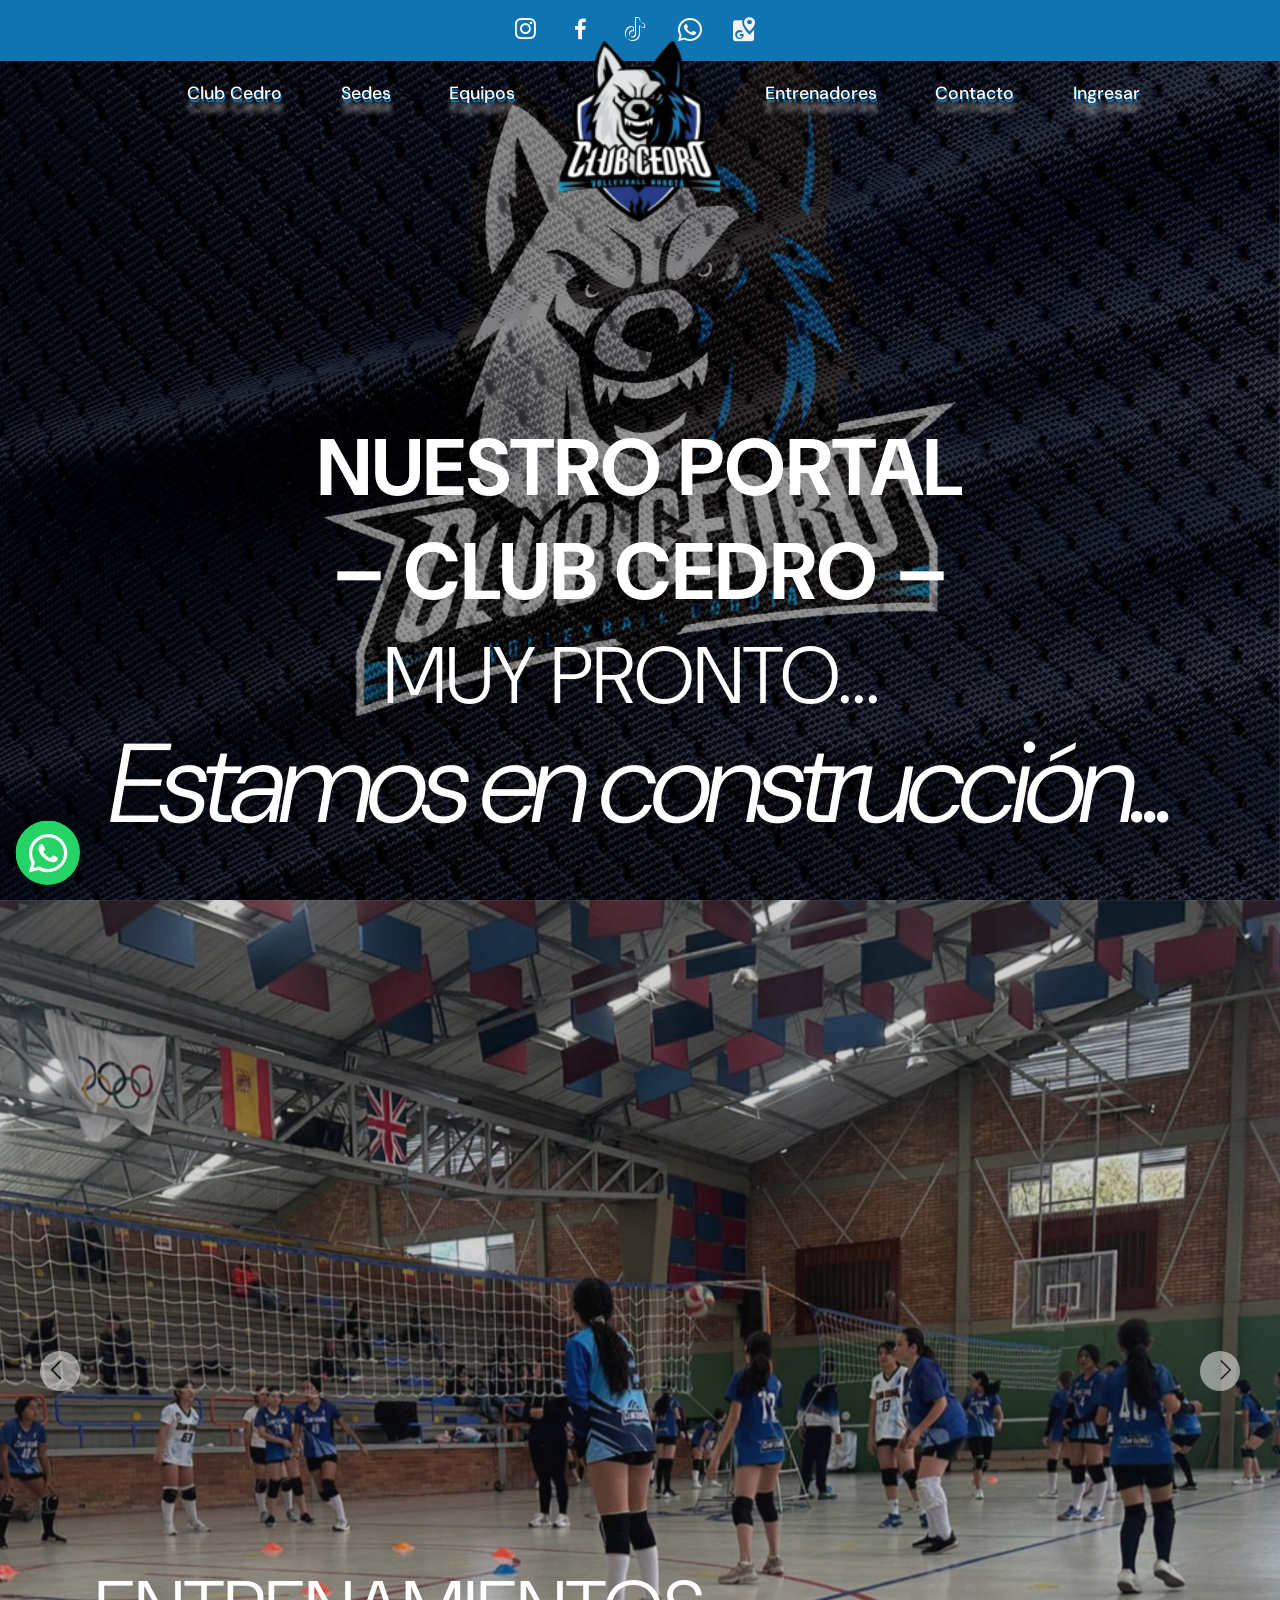
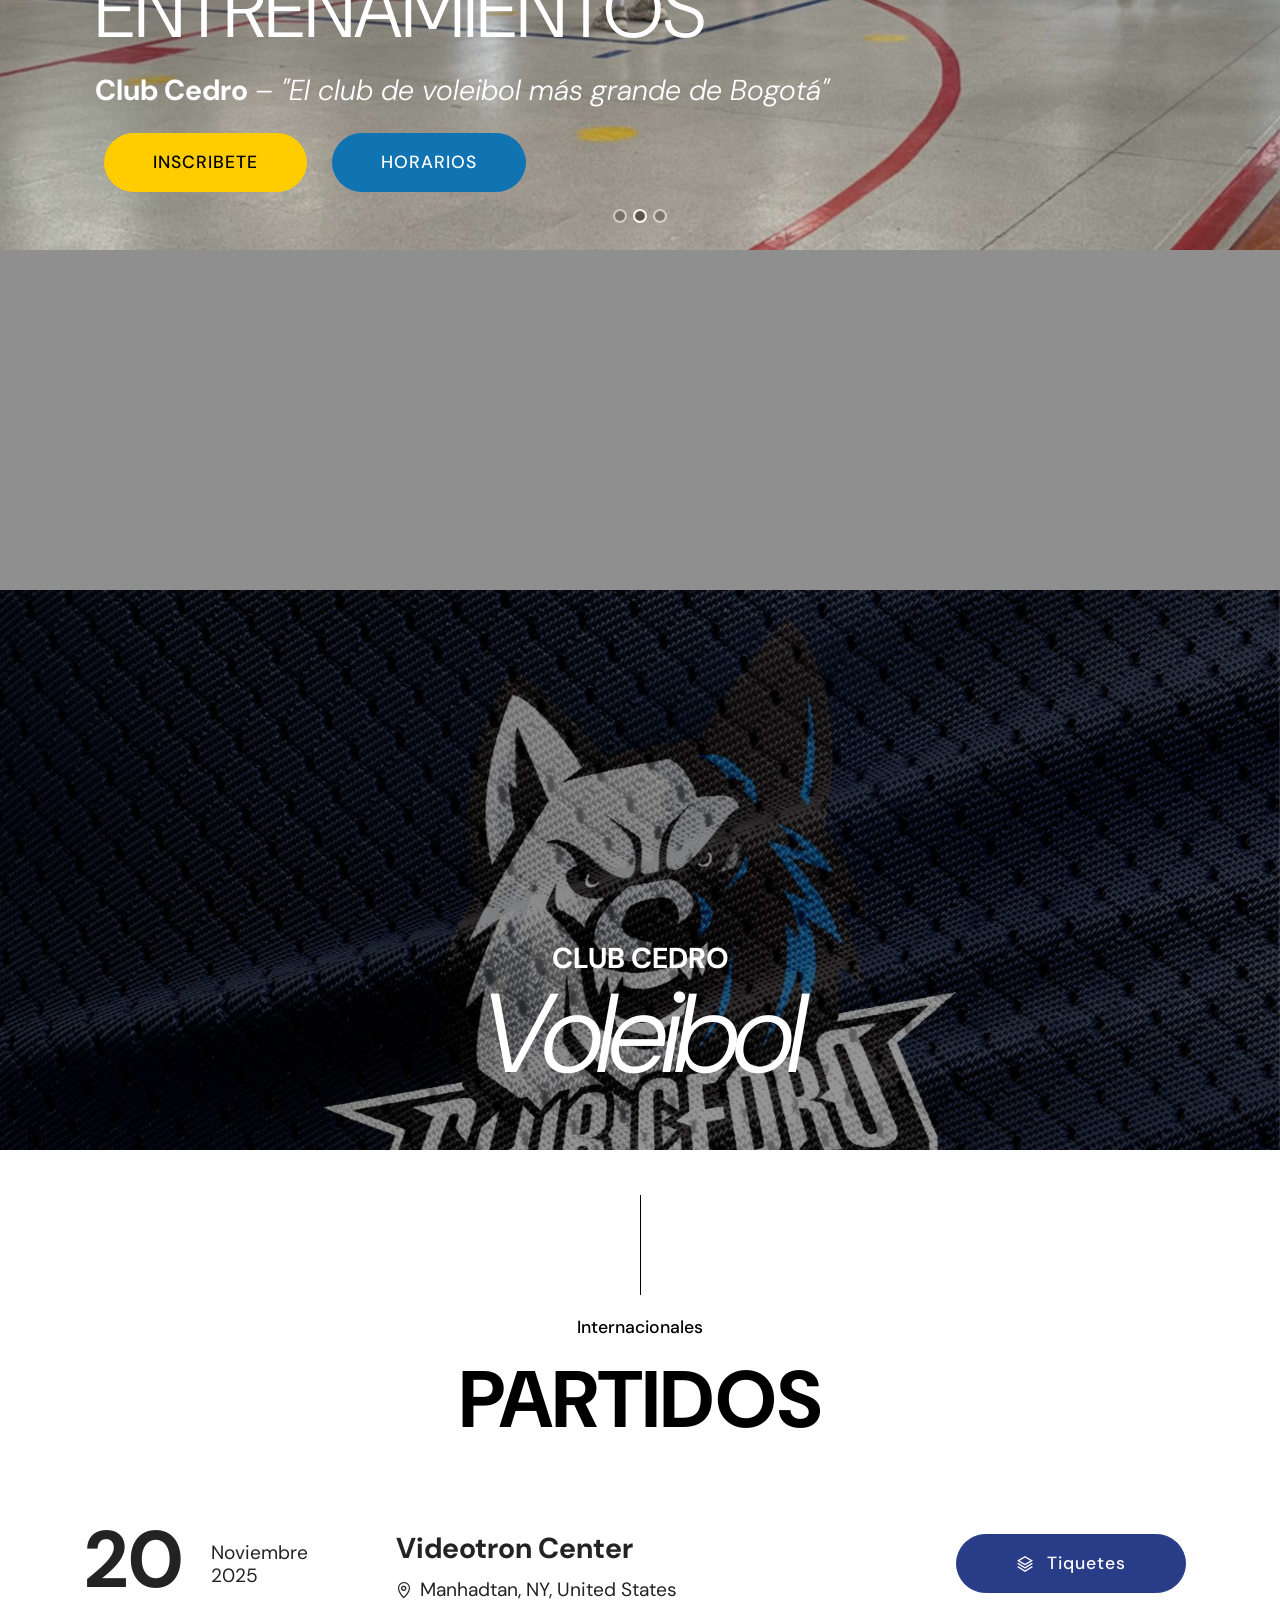
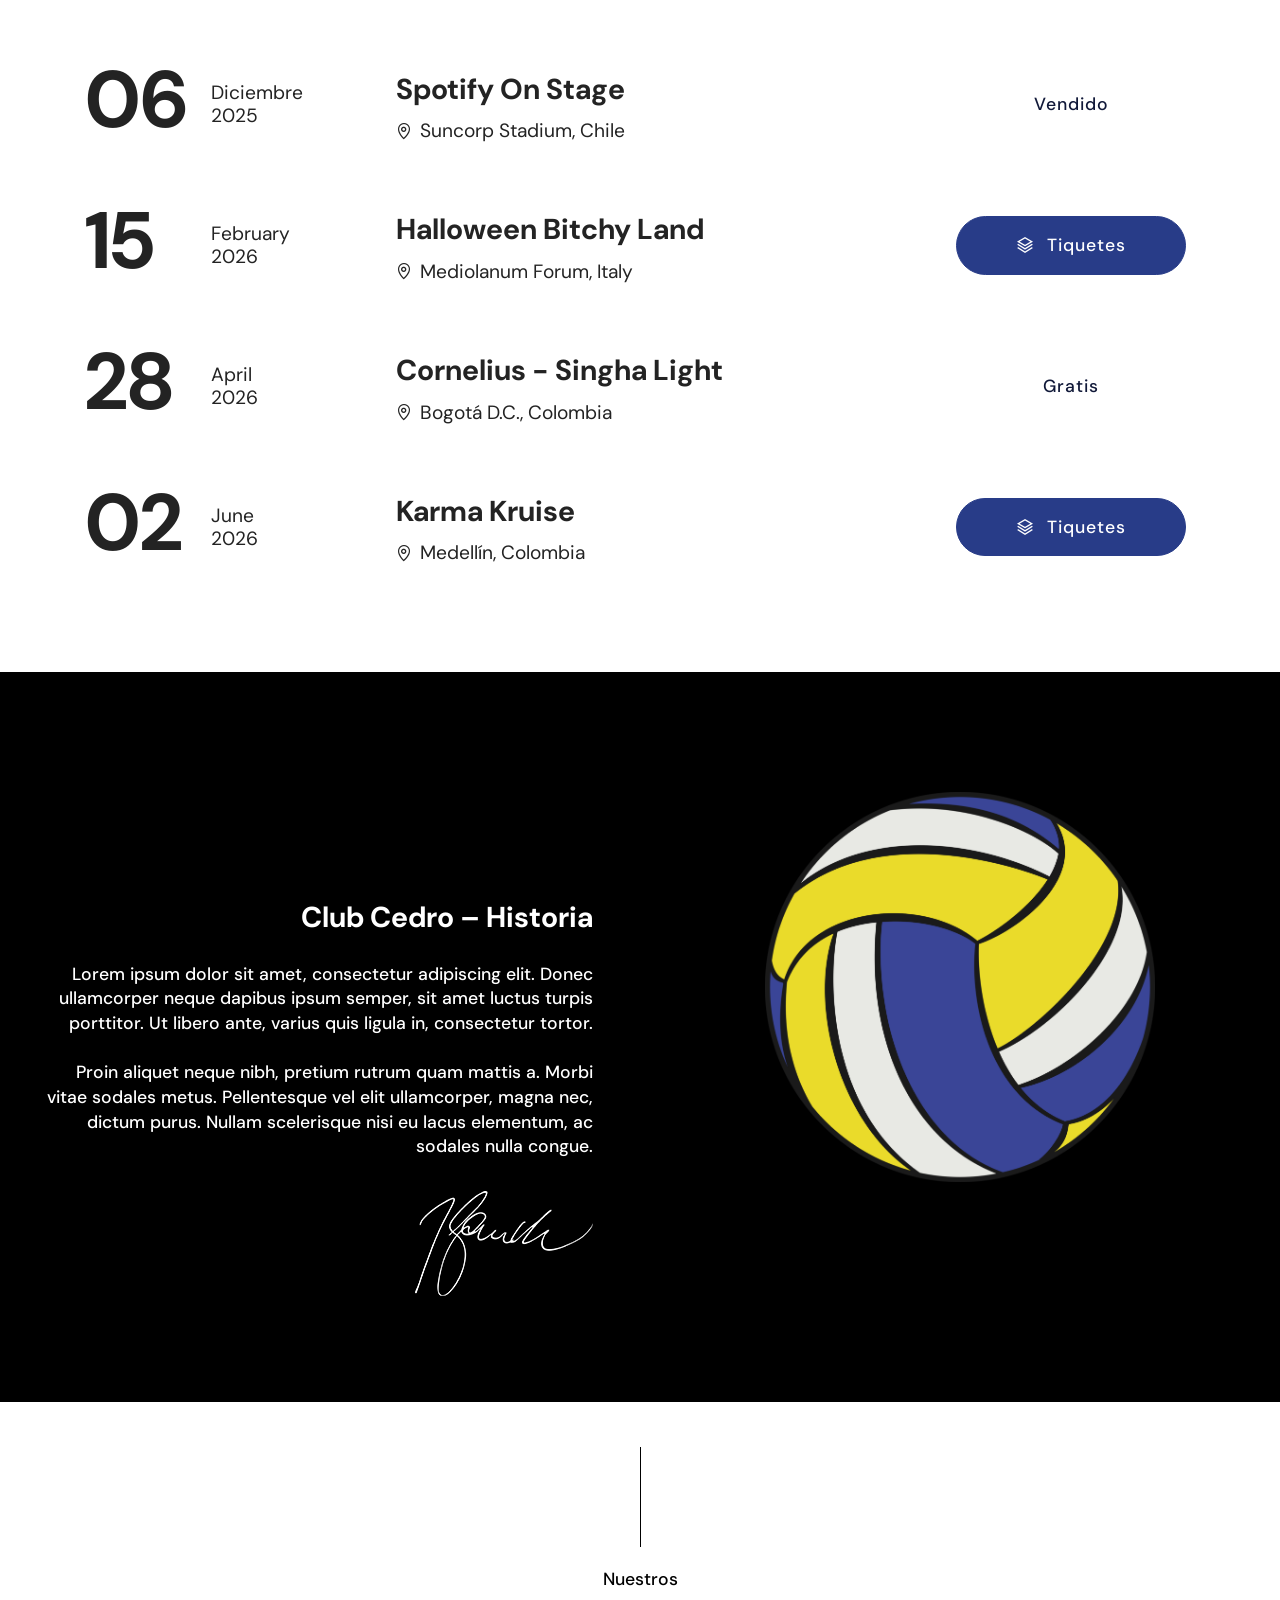
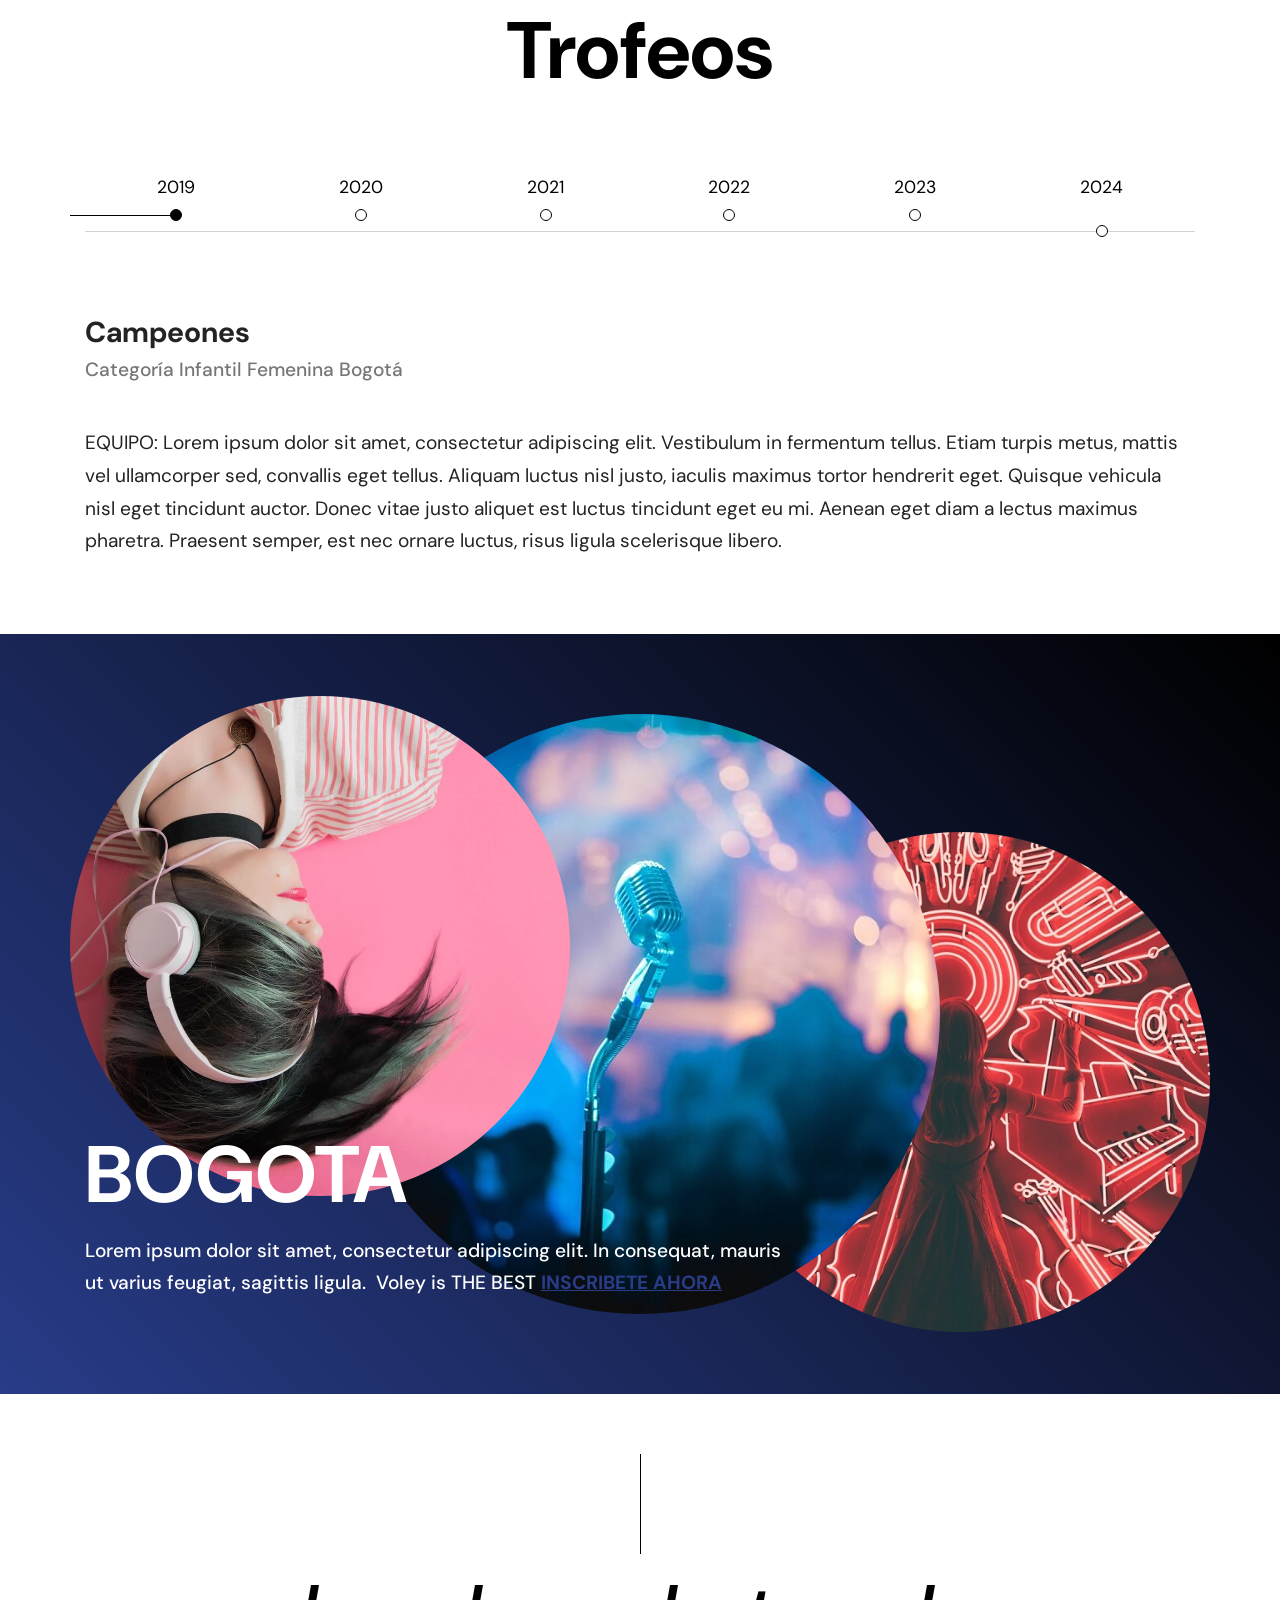
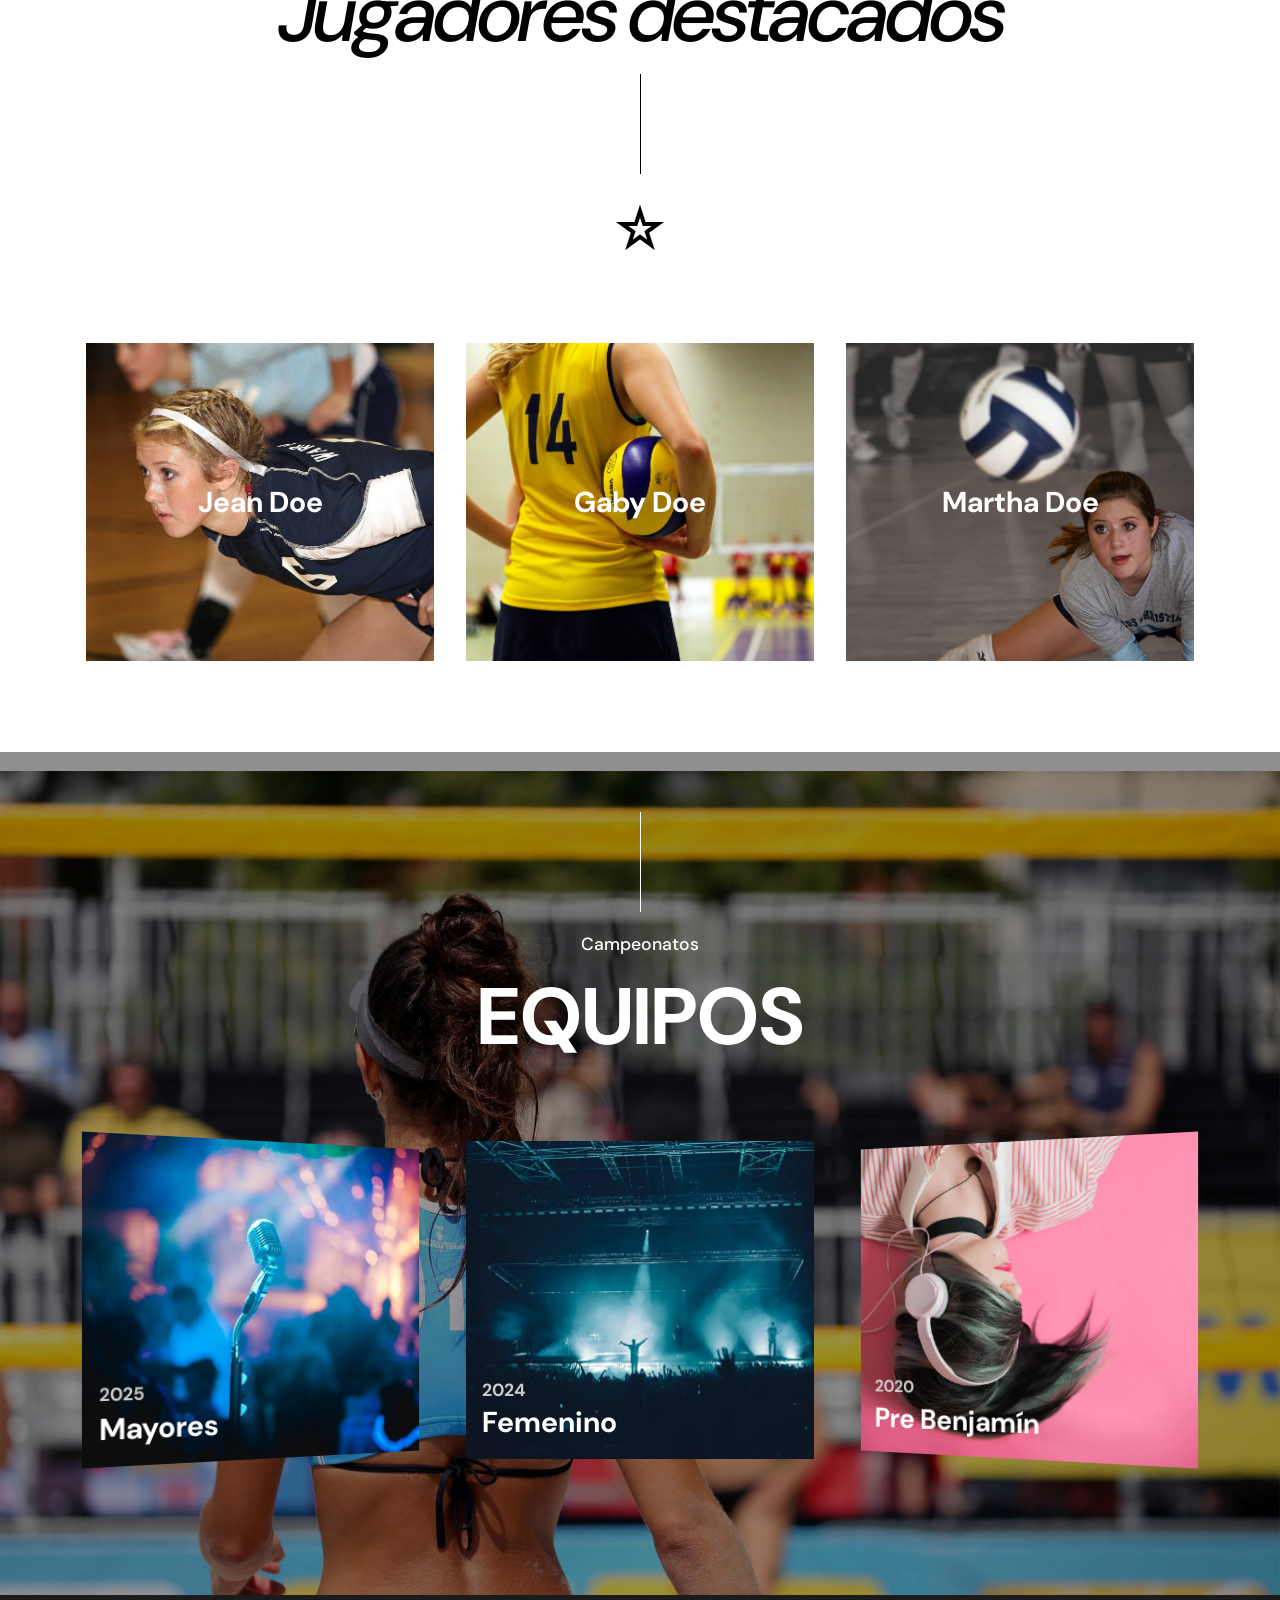
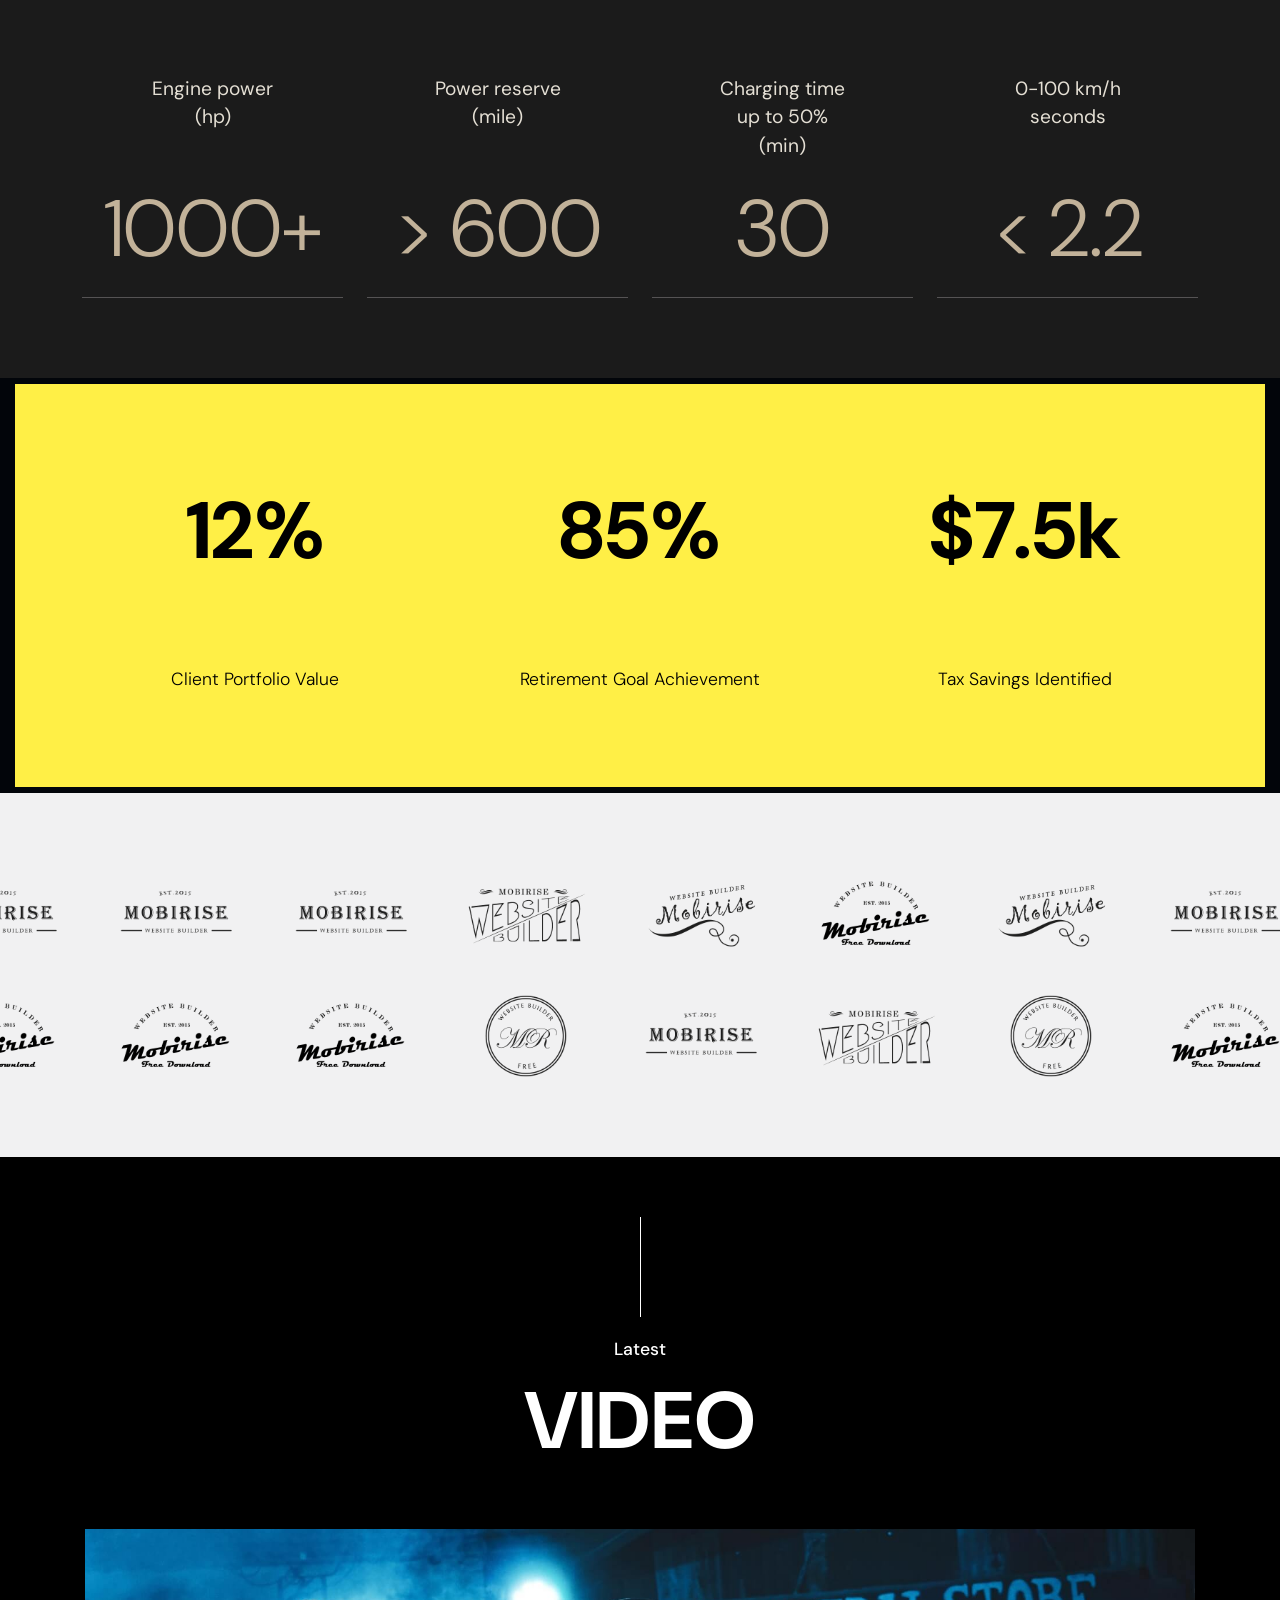
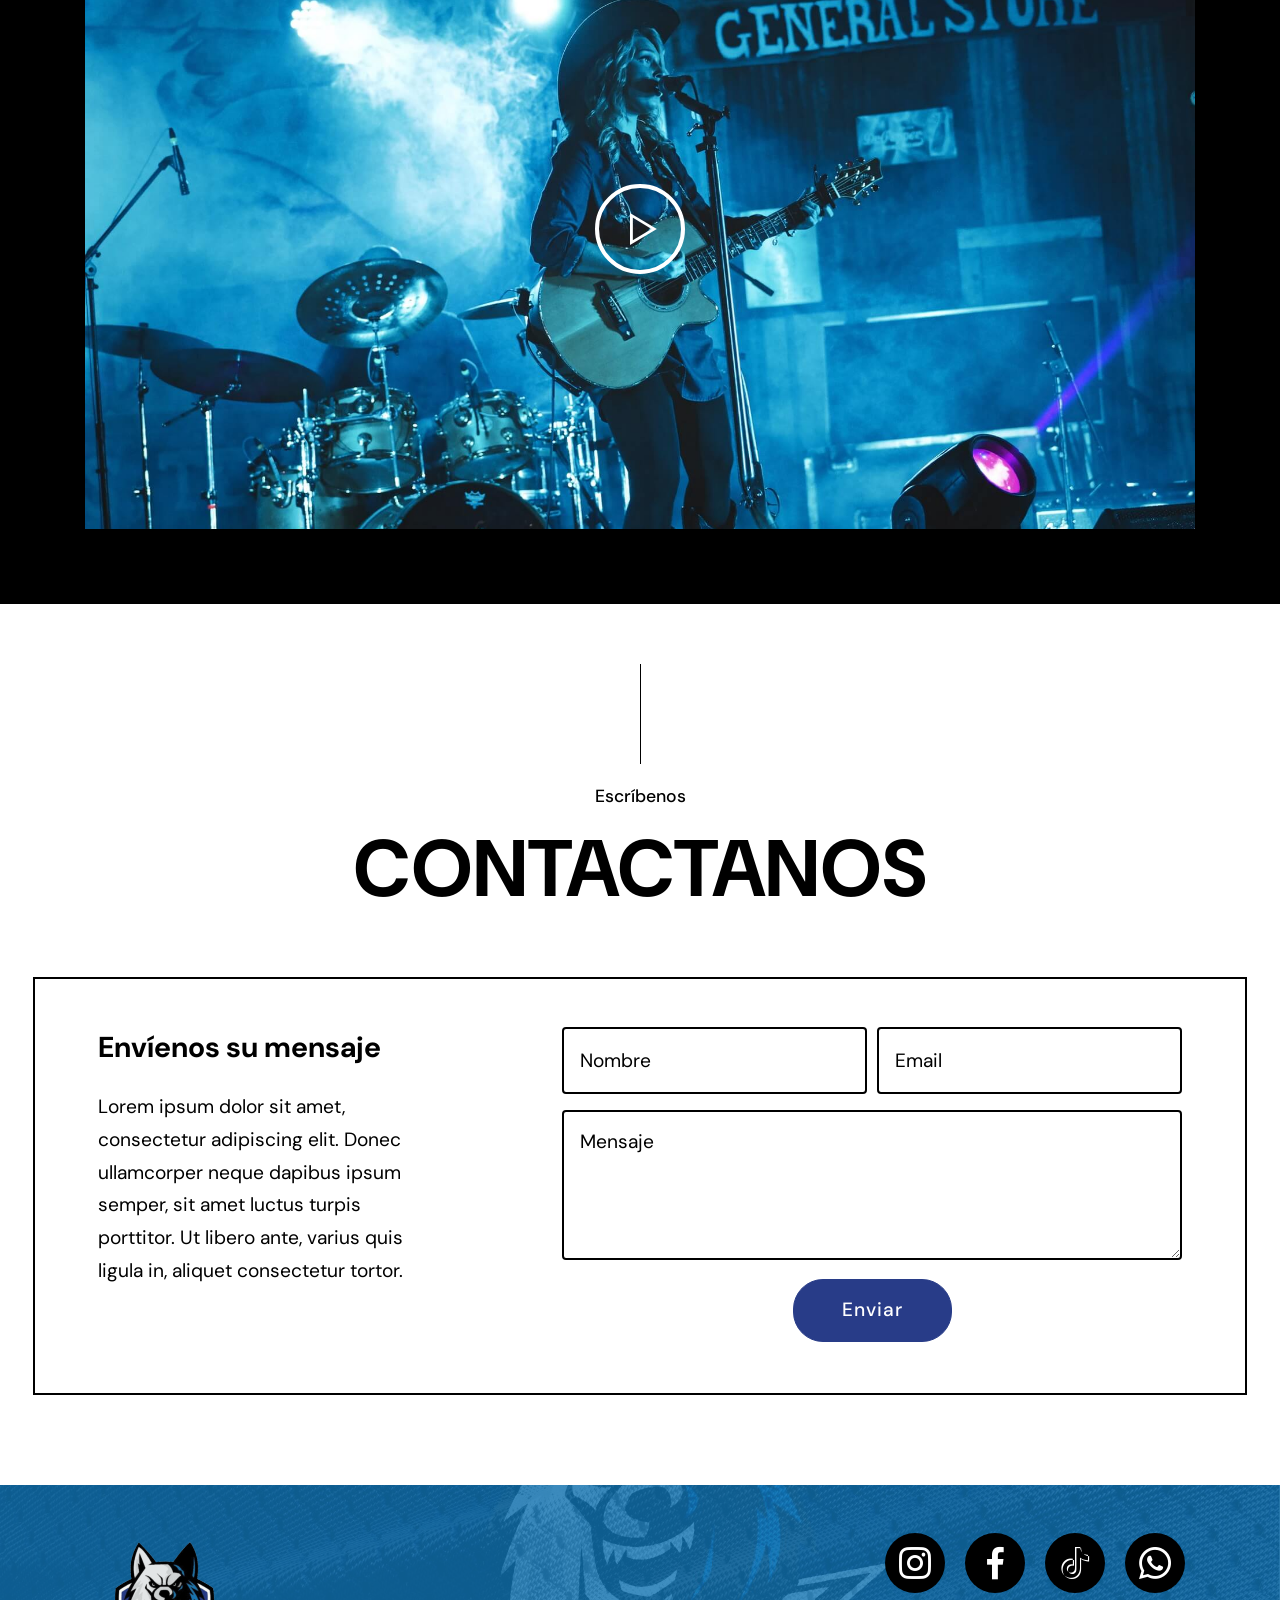
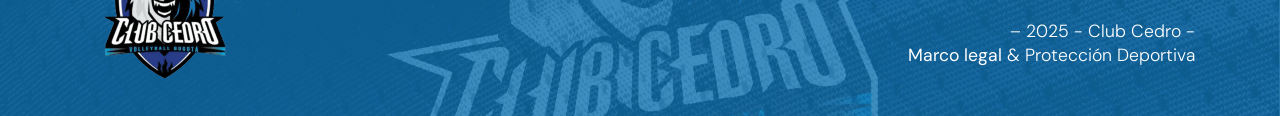
==== commit 16d21d24: "create github pages" ====
--- a/entrenadores.html
+++ b/entrenadores.html
@@ -28,7 +28,7 @@
   <link rel="stylesheet" href="assets/theme/css/style.css">
   <link rel="preload" href="https://fonts.googleapis.com/css?family=DM+Sans:100,200,300,400,500,600,700,800,900,100i,200i,300i,400i,500i,600i,700i,800i,900i&display=swap" as="style" onload="this.onload=null;this.rel='stylesheet'">
   <noscript><link rel="stylesheet" href="https://fonts.googleapis.com/css?family=DM+Sans:100,200,300,400,500,600,700,800,900,100i,200i,300i,400i,500i,600i,700i,800i,900i&display=swap"></noscript>
-  <link rel="preload" as="style" href="assets/mobirise/css/mbr-additional.css?v=FcqtNe"><link rel="stylesheet" href="assets/mobirise/css/mbr-additional.css?v=FcqtNe" type="text/css">
+  <link rel="preload" as="style" href="assets/mobirise/css/mbr-additional.css?v=Cd1oxC"><link rel="stylesheet" href="assets/mobirise/css/mbr-additional.css?v=Cd1oxC" type="text/css">
 
   
   
@@ -963,7 +963,7 @@
 
             <div class="col-lg-7 col-md-12 my-auto mbr-form" data-form-type="formoid">
                 <!--Formbuilder Form-->
-                <form action="https://mobirise.eu/" method="POST" class="mbr-form form-with-styler" data-form-title="Form Name"><input type="hidden" name="email" data-form-email="true" value="GzwhpilJ0nCthQ2sagERyz59HA7Ihe+aIijqZI1DrcjIlnWFxtXjcF/PoFDUtXgG02mlo+w/kUoDwEpXijl95bxoc/6H77883aYbc3WpImY0o5Z5m+rIZRl5gkx2MVo1.XE9BWAU4dn5w4YPBqbqMUgOVxwLeh1vDxuyWtAd+vSYLpOsagaIibjSRWCYnKfRkYJXwymFeeIV6ejb3NIZHkIkBzqAvgREfDo4UBxYQ6xk0tpleYEdeXiBFBbGchGuJ">
+                <form action="https://mobirise.eu/" method="POST" class="mbr-form form-with-styler" data-form-title="Form Name"><input type="hidden" name="email" data-form-email="true" value="keT9pK6Jh55dQNyfIgqhEklIlQroRyvUejjIll1ABT5QefvZuC7ylh4tUUysMhKceAbppuO7dOHxZet2HwXD4CZPhQPfWrlFe0zFzmsrfD20MBksq2NlfjL6F5YTd7MC.GS0HlFWgrjW+IJrXJdl8O5HqyP6gQILqsrkyYVYOv9XDfBvGxvUoNWQh30QJ+QE3tQcxiiUlKh3kLc6vhkK8I8/f/vVTrtVx0pXljcimexWYnu39/2SLCVpmQ6dNWOVe">
                     <div class="form-row">
                         <div hidden="hidden" data-form-alert="" class="alert alert-success col-12">¡Gracias por escribirnos!</div>
                         <div hidden="hidden" data-form-alert-danger="" class="alert alert-danger col-12">Oops...! some
@@ -1030,7 +1030,7 @@
                     </div>
                 </div>
                 <div class="copy-wrapper">
-                    <p class="mbr-copy mbr-fonts-style display-4">– 2025 - Club Cedro -<br><a href="legal.html" class="text-primary">Marco legal - Polítcas</a><br></p>
+                    <p class="mbr-copy mbr-fonts-style display-4">– 2025 - Club Cedro -<br><a href="legal.html" class="text-white">Marco legal </a>&amp; Protección Deportiva<br></p>
                 </div>
             </div>
         </div>
--- a/assets/mobirise/css/mbr-additional.css
+++ b/assets/mobirise/css/mbr-additional.css
@@ -2460,7 +2460,7 @@
 }
 .cid-v1USvHA8zd .copy-wrapper .mbr-copy {
   display: inline-block;
-  width: 50%;
+  width: 70%;
   margin-bottom: 0;
 }
 @media (max-width: 992px) {
@@ -4425,7 +4425,7 @@
 }
 .cid-v1VtgY4EhZ .copy-wrapper .mbr-copy {
   display: inline-block;
-  width: 50%;
+  width: 70%;
   margin-bottom: 0;
 }
 @media (max-width: 992px) {
@@ -5062,7 +5062,7 @@
 }
 .cid-vdd8TL121d .copy-wrapper .mbr-copy {
   display: inline-block;
-  width: 50%;
+  width: 70%;
   margin-bottom: 0;
 }
 @media (max-width: 992px) {
--- a/assets/mobirise/css/mbr-additional.css
+++ b/assets/mobirise/css/mbr-additional.css
@@ -2460,7 +2460,7 @@
 }
 .cid-v1USvHA8zd .copy-wrapper .mbr-copy {
   display: inline-block;
-  width: 50%;
+  width: 70%;
   margin-bottom: 0;
 }
 @media (max-width: 992px) {
@@ -4425,7 +4425,7 @@
 }
 .cid-v1VtgY4EhZ .copy-wrapper .mbr-copy {
   display: inline-block;
-  width: 50%;
+  width: 70%;
   margin-bottom: 0;
 }
 @media (max-width: 992px) {
@@ -5062,7 +5062,7 @@
 }
 .cid-vdd8TL121d .copy-wrapper .mbr-copy {
   display: inline-block;
-  width: 50%;
+  width: 70%;
   margin-bottom: 0;
 }
 @media (max-width: 992px) {
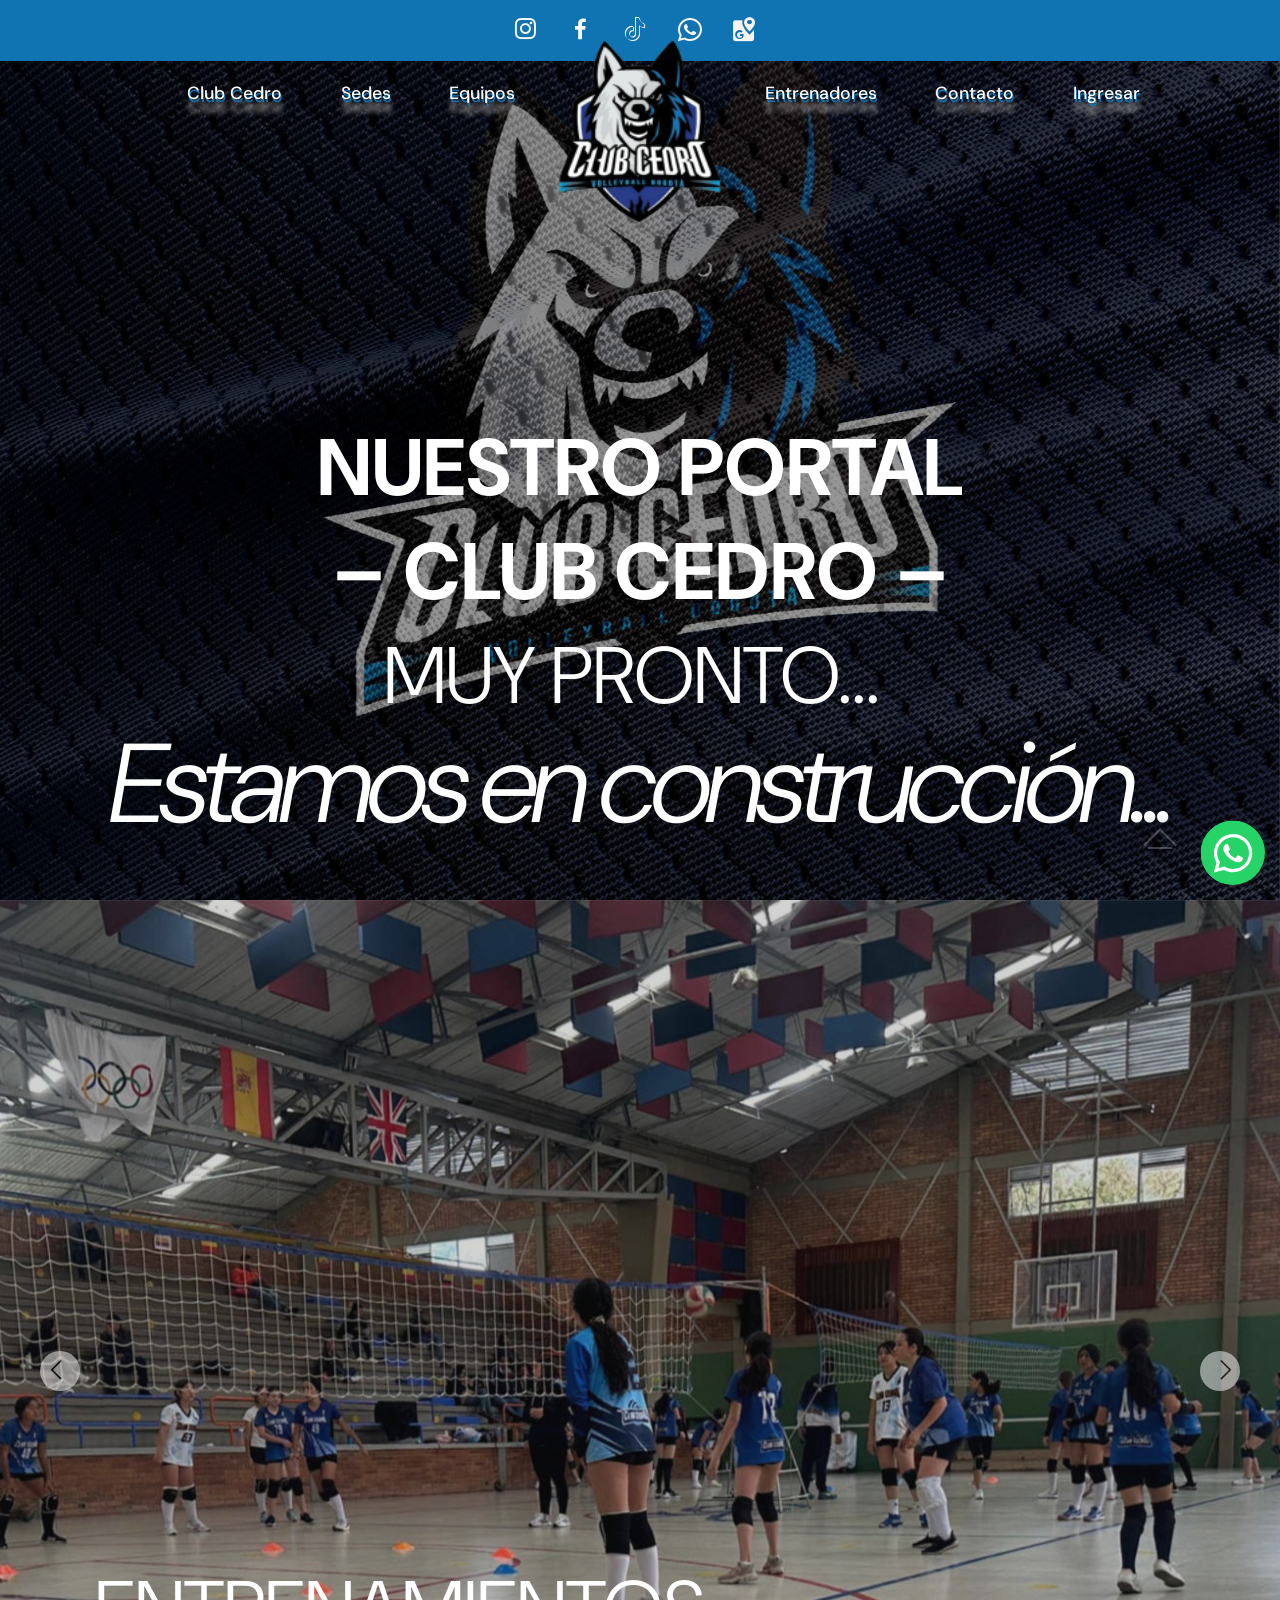
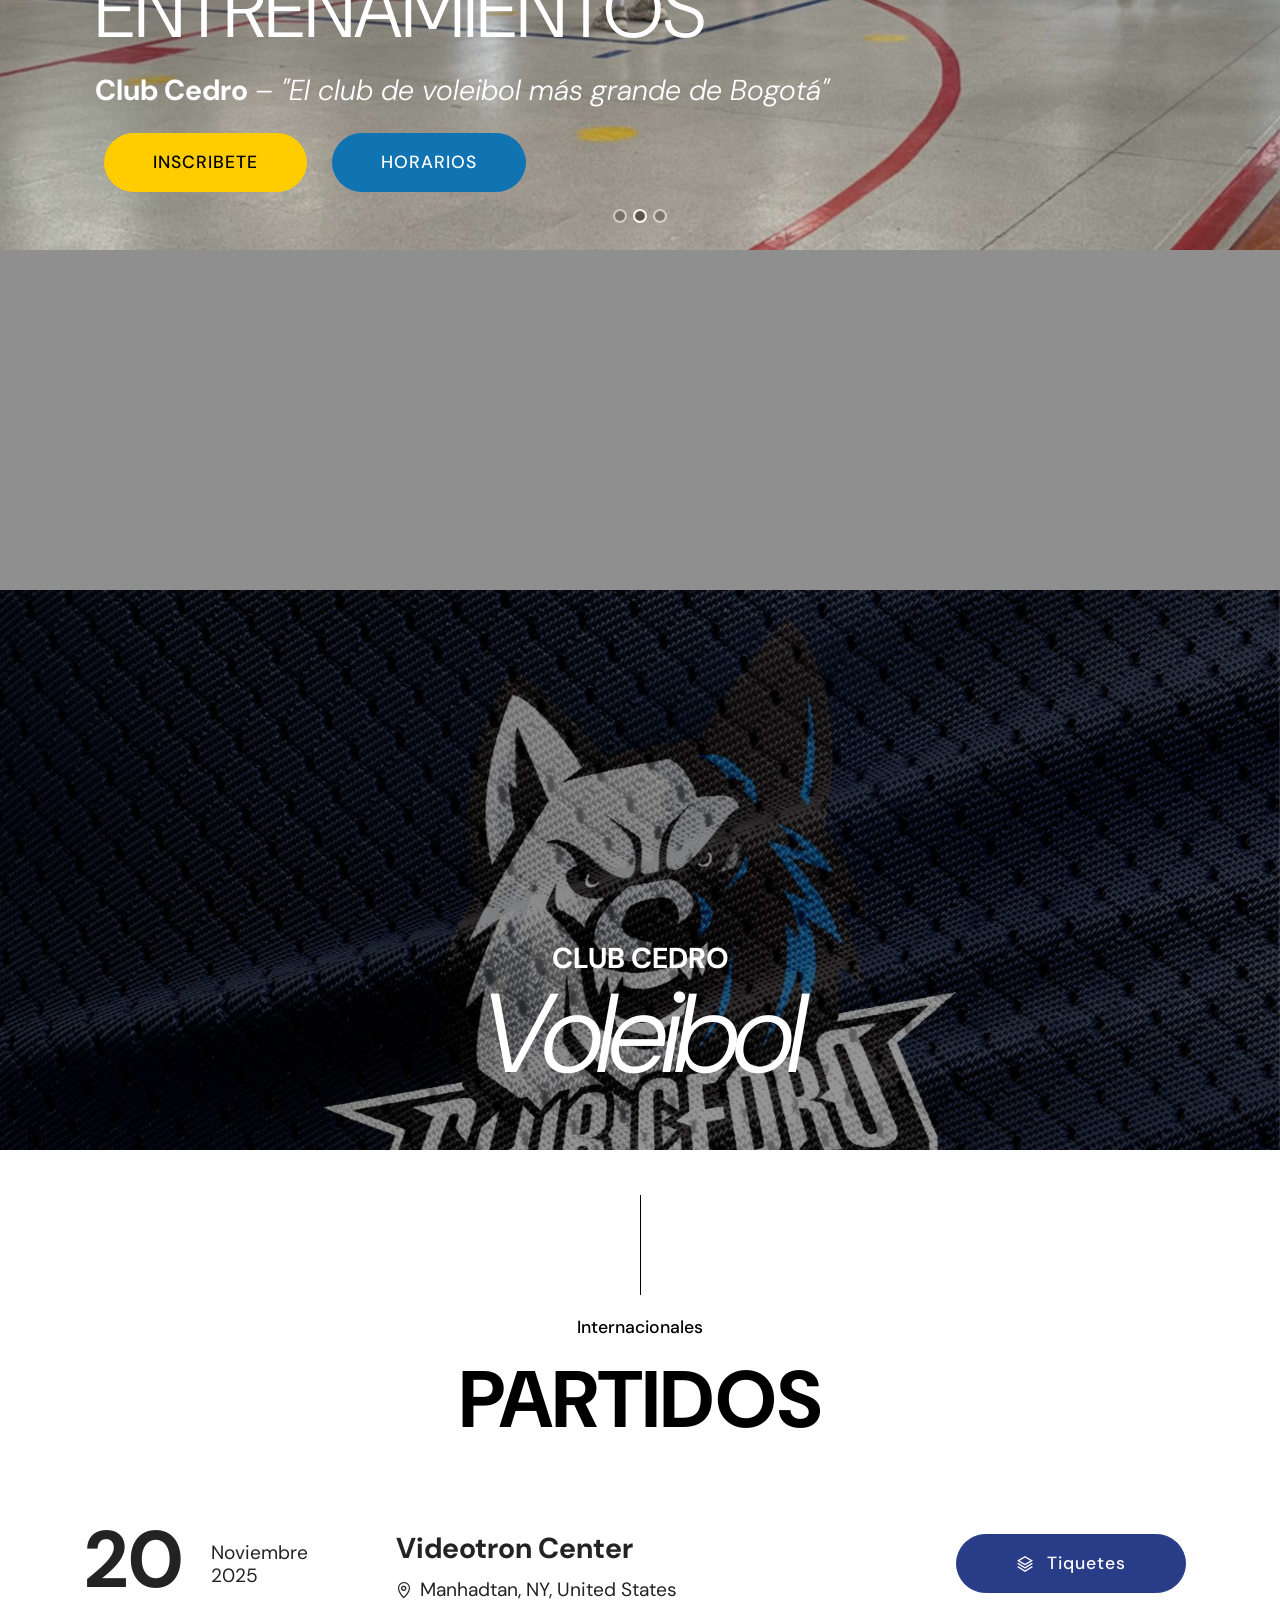
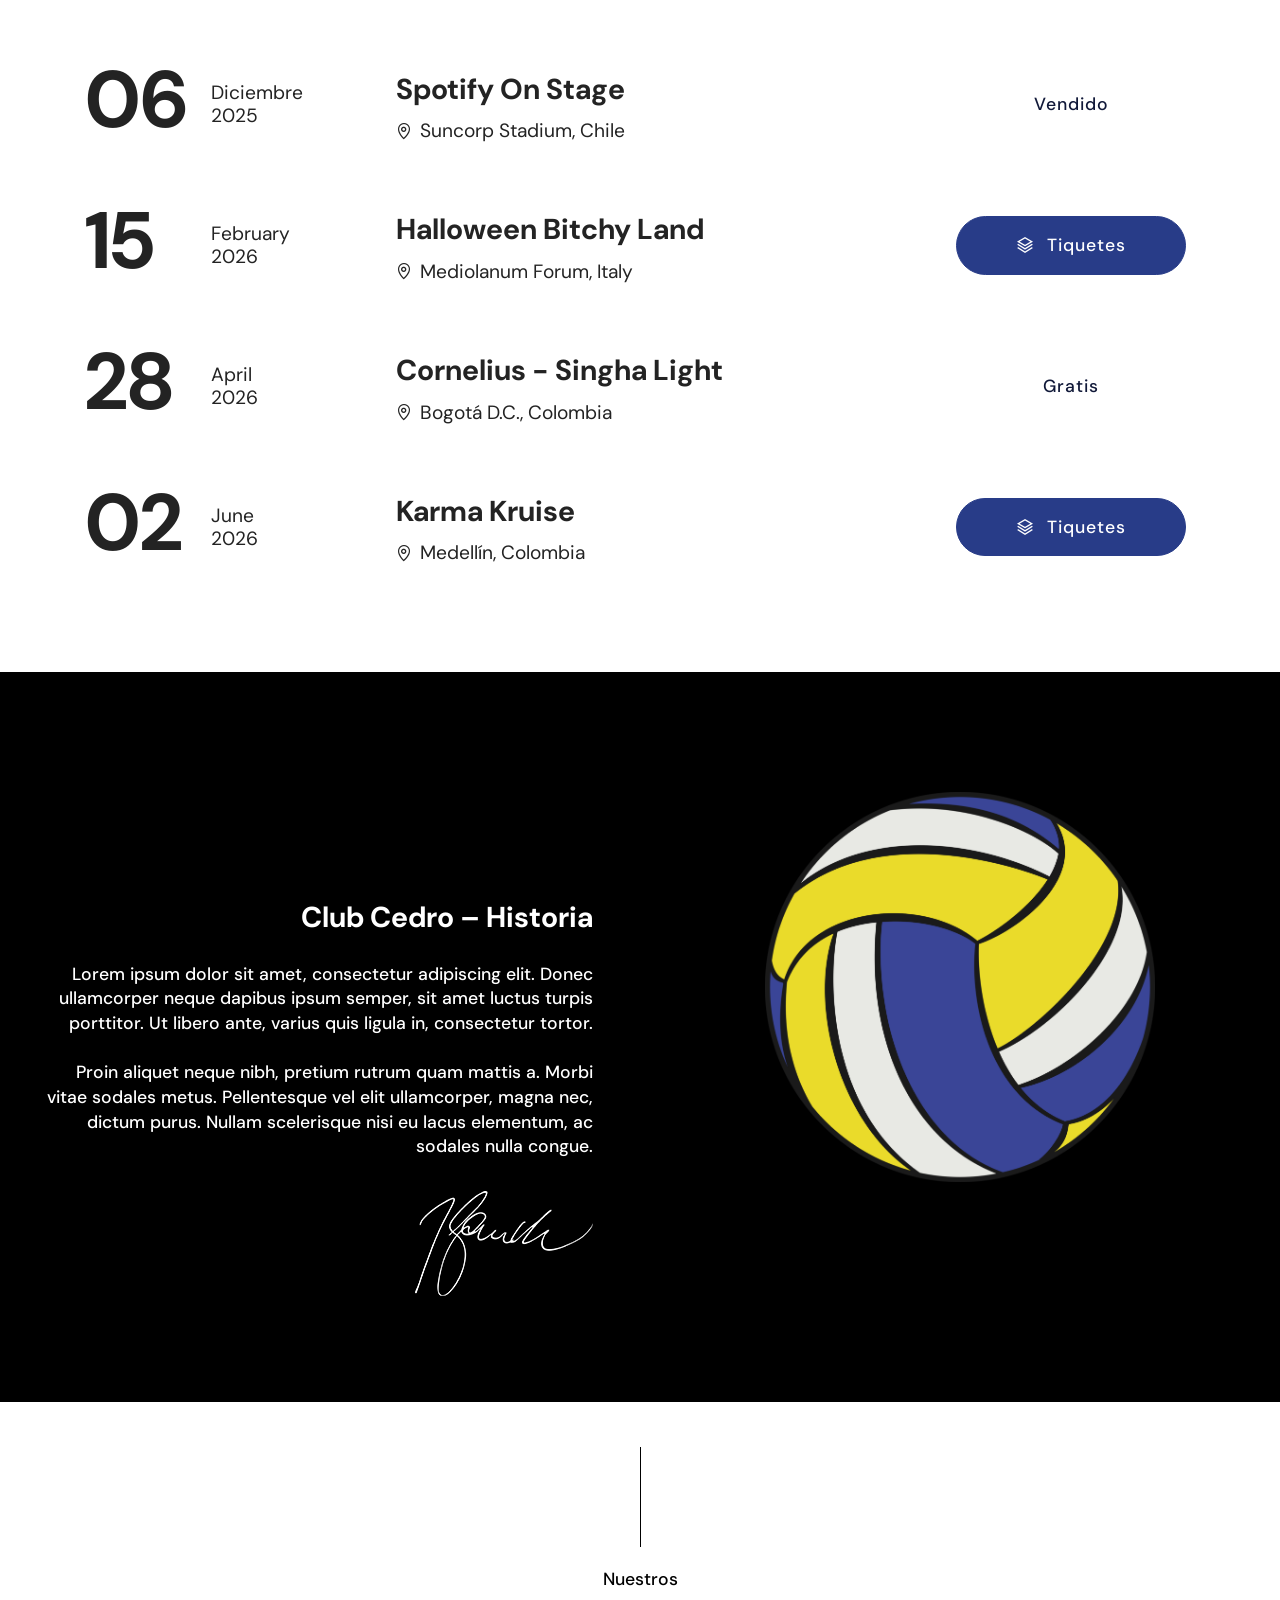
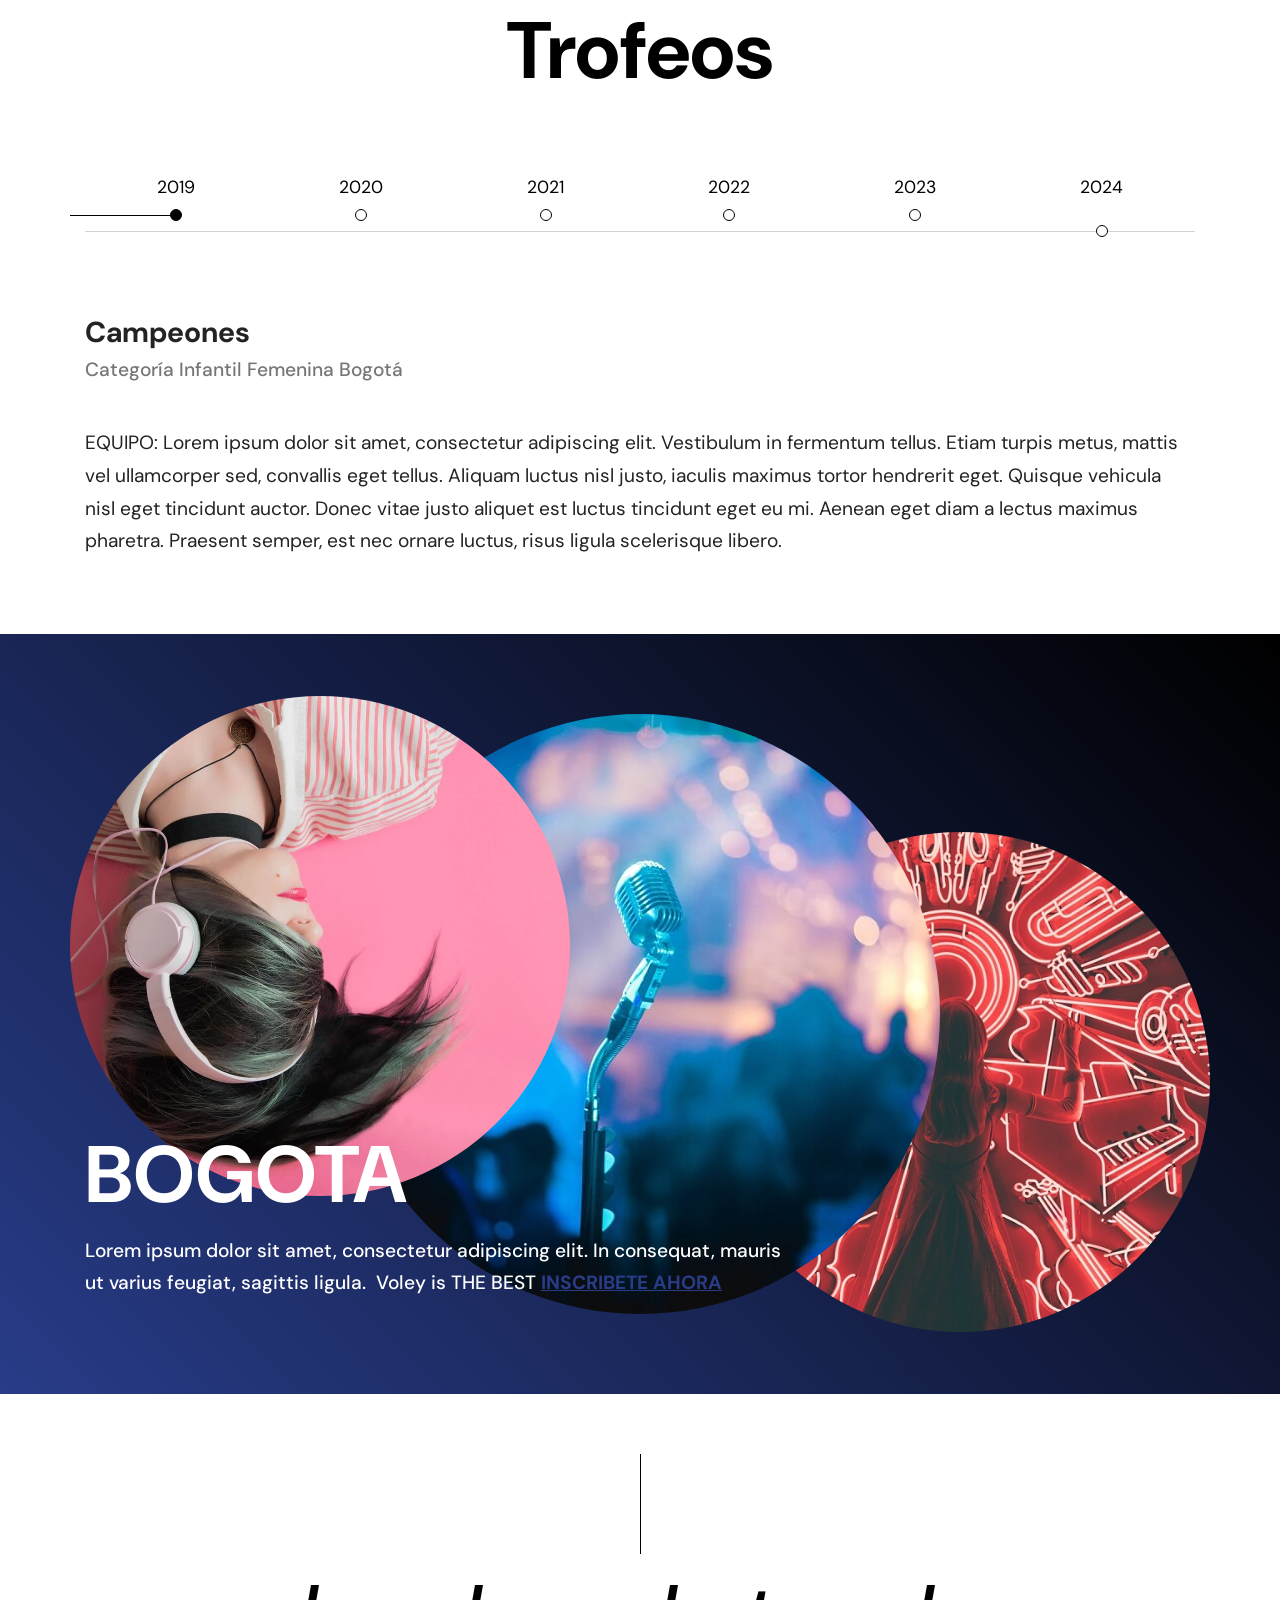
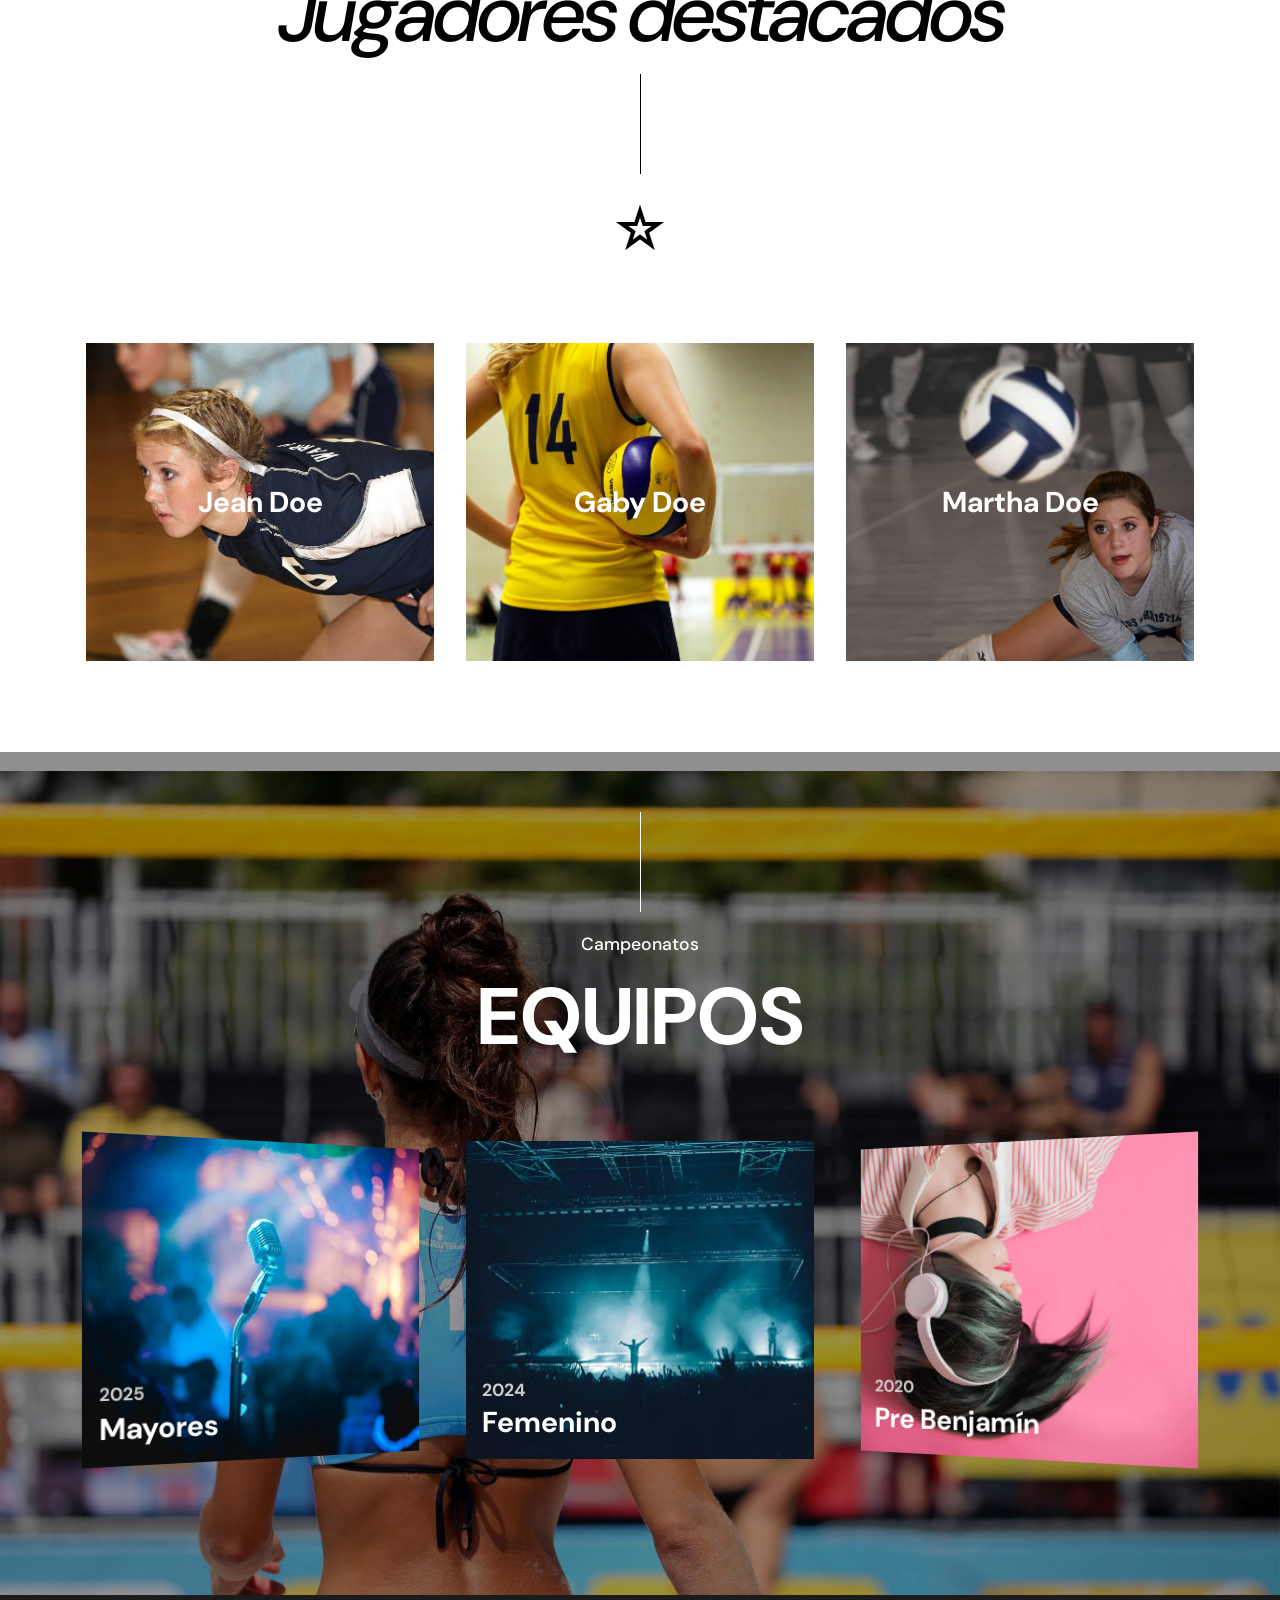
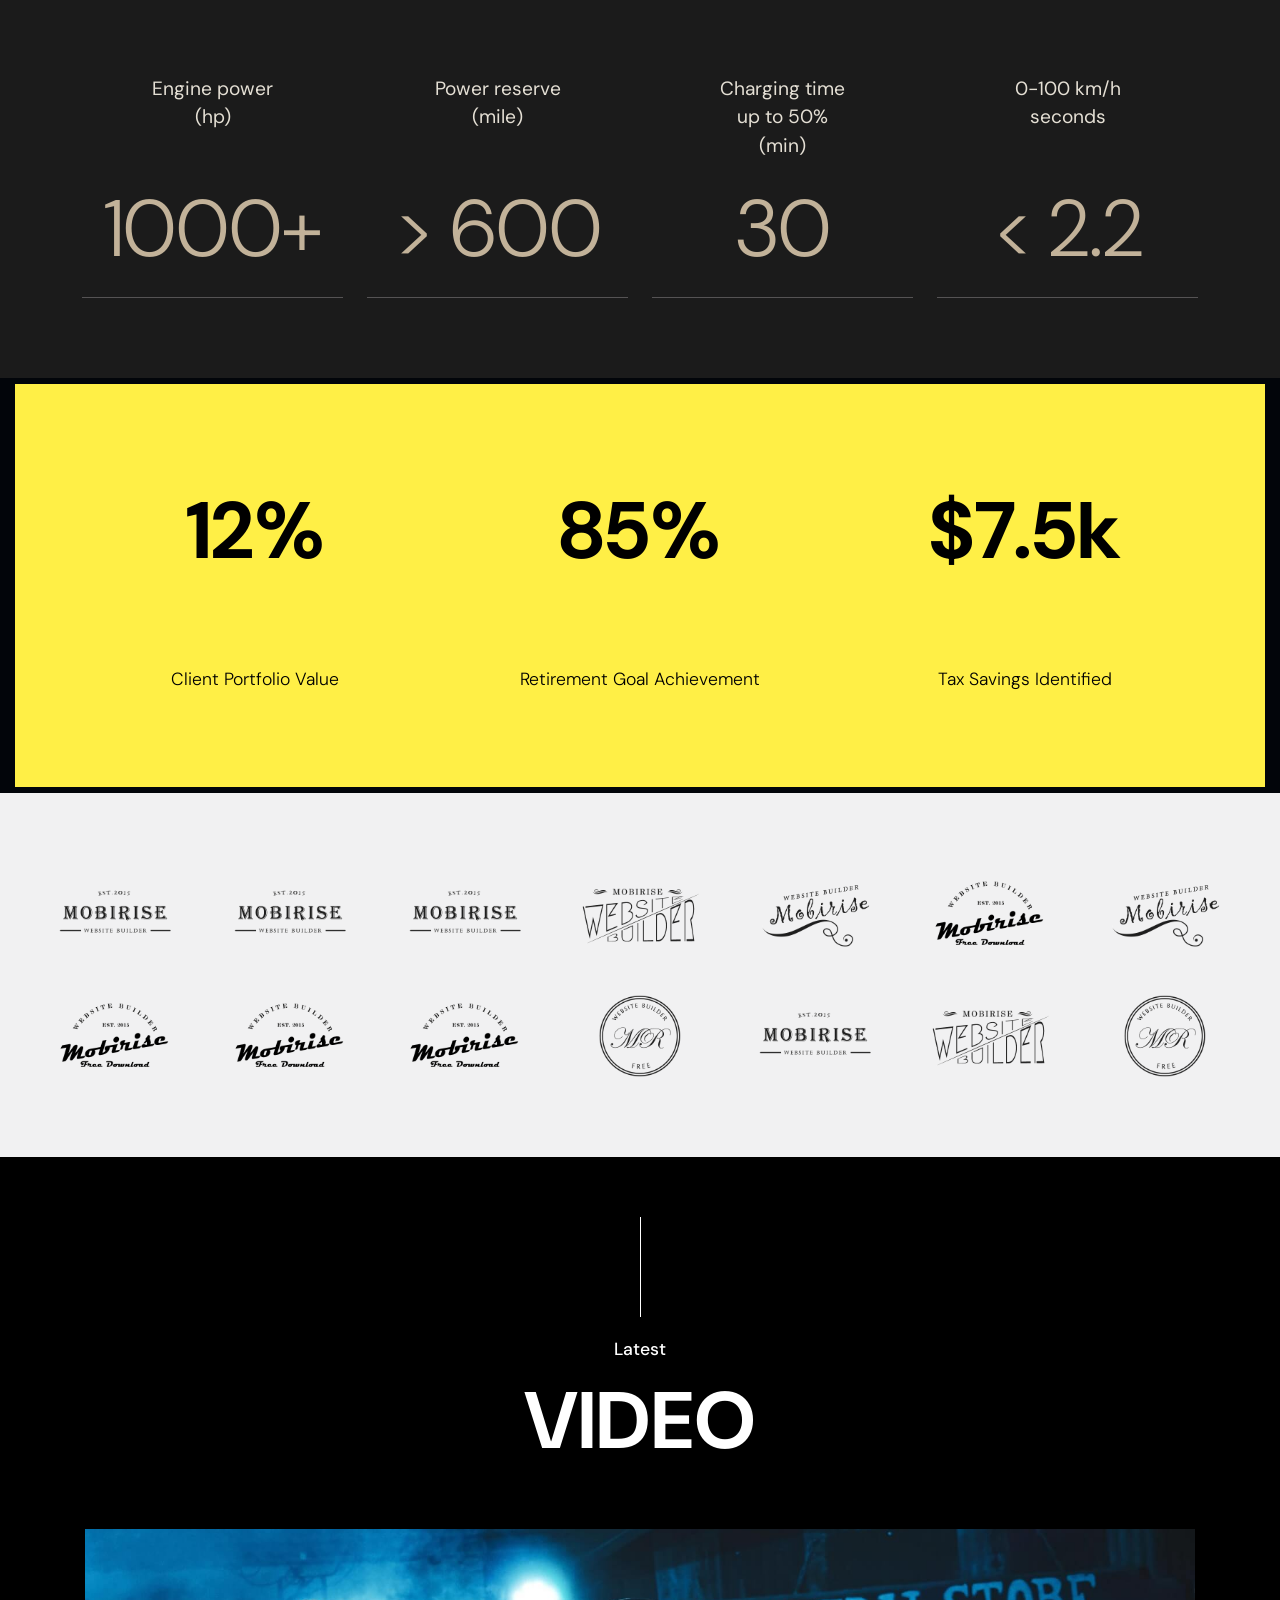
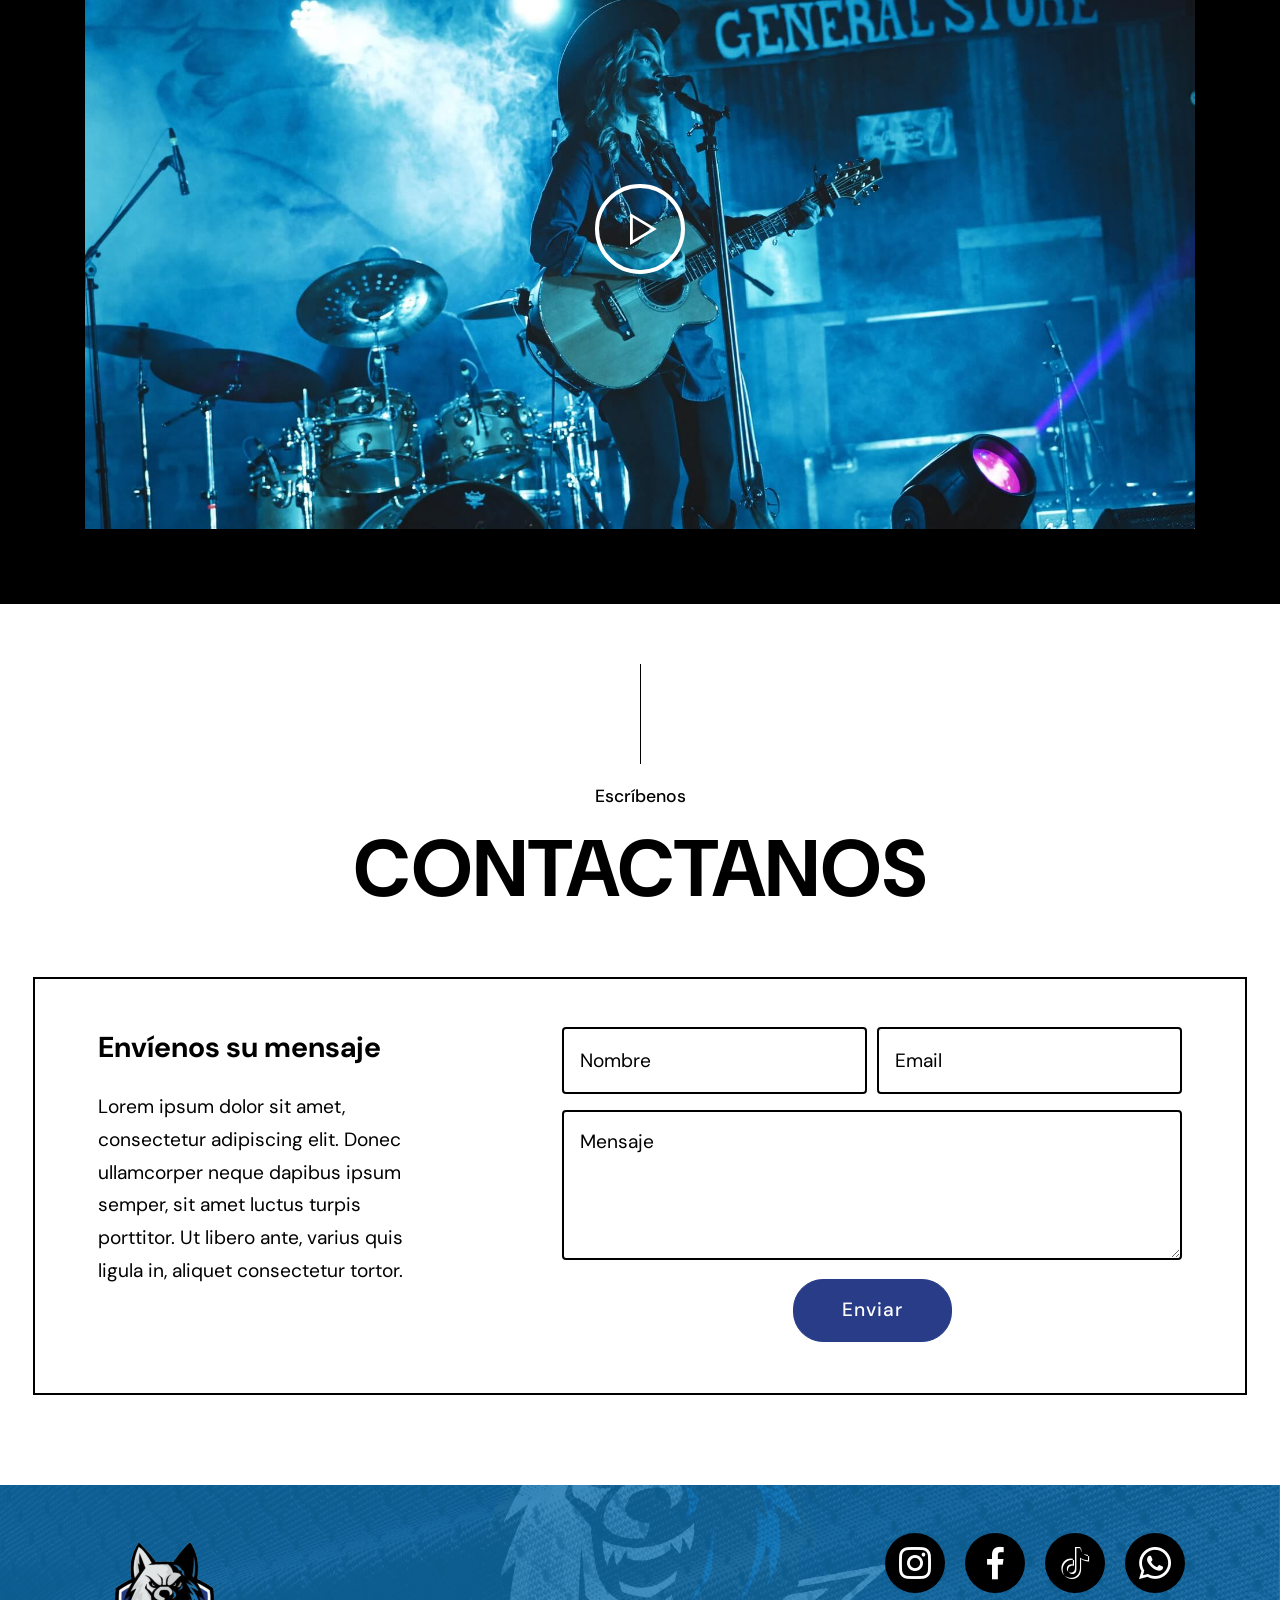
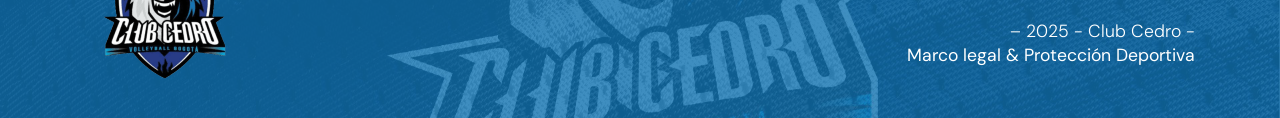
==== commit 8b54f74a: "create github pages" ====
--- a/entrenadores.html
+++ b/entrenadores.html
@@ -28,7 +28,7 @@
   <link rel="stylesheet" href="assets/theme/css/style.css">
   <link rel="preload" href="https://fonts.googleapis.com/css?family=DM+Sans:100,200,300,400,500,600,700,800,900,100i,200i,300i,400i,500i,600i,700i,800i,900i&display=swap" as="style" onload="this.onload=null;this.rel='stylesheet'">
   <noscript><link rel="stylesheet" href="https://fonts.googleapis.com/css?family=DM+Sans:100,200,300,400,500,600,700,800,900,100i,200i,300i,400i,500i,600i,700i,800i,900i&display=swap"></noscript>
-  <link rel="preload" as="style" href="assets/mobirise/css/mbr-additional.css?v=Cd1oxC"><link rel="stylesheet" href="assets/mobirise/css/mbr-additional.css?v=Cd1oxC" type="text/css">
+  <link rel="preload" as="style" href="assets/mobirise/css/mbr-additional.css?v=Gt7Smm"><link rel="stylesheet" href="assets/mobirise/css/mbr-additional.css?v=Gt7Smm" type="text/css">
 
   
   
@@ -963,7 +963,7 @@
 
             <div class="col-lg-7 col-md-12 my-auto mbr-form" data-form-type="formoid">
                 <!--Formbuilder Form-->
-                <form action="https://mobirise.eu/" method="POST" class="mbr-form form-with-styler" data-form-title="Form Name"><input type="hidden" name="email" data-form-email="true" value="keT9pK6Jh55dQNyfIgqhEklIlQroRyvUejjIll1ABT5QefvZuC7ylh4tUUysMhKceAbppuO7dOHxZet2HwXD4CZPhQPfWrlFe0zFzmsrfD20MBksq2NlfjL6F5YTd7MC.GS0HlFWgrjW+IJrXJdl8O5HqyP6gQILqsrkyYVYOv9XDfBvGxvUoNWQh30QJ+QE3tQcxiiUlKh3kLc6vhkK8I8/f/vVTrtVx0pXljcimexWYnu39/2SLCVpmQ6dNWOVe">
+                <form action="https://mobirise.eu/" method="POST" class="mbr-form form-with-styler" data-form-title="Form Name"><input type="hidden" name="email" data-form-email="true" value="FSsoVUHa3Ht25uouPigLoArcdruIC3FFAHhkr3V2HjFm4DANXVn1BSRpOyBHKSwbvbAWmT99WXOxC7e7zmprdWzlFCzMyTpiGn0xVnULfT/3aR0TQxx6DN4o97YIOHJJ.JaIZ9v4OkTn8m3VLjOLll99LtYgVN/W50+G3l7IjM+X57aOEssCMOq7WJlgYwdywNwJjvN1LhKOzwMwoLpO5KqIJHmABm/oV2fusYaGXqm2U54A6OsGpHzm+tb9kt5dk">
                     <div class="form-row">
                         <div hidden="hidden" data-form-alert="" class="alert alert-success col-12">¡Gracias por escribirnos!</div>
                         <div hidden="hidden" data-form-alert-danger="" class="alert alert-danger col-12">Oops...! some
@@ -1030,7 +1030,7 @@
                     </div>
                 </div>
                 <div class="copy-wrapper">
-                    <p class="mbr-copy mbr-fonts-style display-4">– 2025 - Club Cedro -<br><a href="legal.html" class="text-white">Marco legal </a>&amp; Protección Deportiva<br></p>
+                    <p class="mbr-copy mbr-fonts-style display-4">– 2025 - Club Cedro -<br><a href="legal.html" class="text-white">Marco legal &amp; Protección Deportiva</a><br><a href="legal.html" class="text-white"><br></a><br></p>
                 </div>
             </div>
         </div>
@@ -1067,10 +1067,10 @@
   
  <div id="scrollToTop" class="scrollToTop mbr-arrow-up"><a style="text-align: center;"><i class="mbr-arrow-up-icon mbr-arrow-up-icon-cm cm-icon cm-icon-smallarrow-up"></i></a></div>
     <input name="animation" type="hidden">
-  <div id="chatbutton-wa" class="left" data-phone="+573142827769" data-showpopup="true" data-headertitle="👋 Escríbenos!" data-popupmessage="Hola!👋
+  <div id="chatbutton-wa" class="right" data-phone="+573142827769" data-showpopup="true" data-headertitle="👋 Escríbenos!" data-popupmessage="Hola!👋
 
 🏐 Bienvenido al club de voleibol más grande de Bogota 🏐
 
-Club Cedro" data-placeholder="Escribe aquí" data-position="left" data-headercolor="#1174b2" data-backgroundcolor="#e5ddd5" data-autoopentimeout="7" data-size="65px" style="position: fixed; bottom: 15px;"><div class="floating-wpp-button" style="width: 65px; height: 65px;"><div class="floating-wpp-button-image"><!--?xml version="1.0" encoding="UTF-8" standalone="no"?--><svg xmlns="http://www.w3.org/2000/svg" xmlns:xlink="http://www.w3.org/1999/xlink" style="isolation:isolate" viewBox="0 0 800 800" width="65" height="65"><defs><clipPath id="_clipPath_A3g8G5hPEGG2L0B6hFCxamU4cc8rfqzQ"><rect width="800" height="800"></rect></clipPath></defs><g clip-path="url(#_clipPath_A3g8G5hPEGG2L0B6hFCxamU4cc8rfqzQ)"><g><path d=" M 787.59 800 L 12.41 800 C 5.556 800 0 793.332 0 785.108 L 0 14.892 C 0 6.667 5.556 0 12.41 0 L 787.59 0 C 794.444 0 800 6.667 800 14.892 L 800 785.108 C 800 793.332 794.444 800 787.59 800 Z " fill="rgb(37,211,102)"></path></g><g><path d=" M 508.558 450.429 C 502.67 447.483 473.723 433.24 468.325 431.273 C 462.929 429.308 459.003 428.328 455.078 434.22 C 451.153 440.114 439.869 453.377 436.434 457.307 C 433 461.236 429.565 461.729 423.677 458.78 C 417.79 455.834 398.818 449.617 376.328 429.556 C 358.825 413.943 347.008 394.663 343.574 388.768 C 340.139 382.873 343.207 379.687 346.155 376.752 C 348.804 374.113 352.044 369.874 354.987 366.436 C 357.931 362.999 358.912 360.541 360.875 356.614 C 362.837 352.683 361.857 349.246 360.383 346.299 C 358.912 343.352 347.136 314.369 342.231 302.579 C 337.451 291.099 332.597 292.654 328.983 292.472 C 325.552 292.301 321.622 292.265 317.698 292.265 C 313.773 292.265 307.394 293.739 301.996 299.632 C 296.6 305.527 281.389 319.772 281.389 348.752 C 281.389 377.735 302.487 405.731 305.431 409.661 C 308.376 413.592 346.949 473.062 406.015 498.566 C 420.062 504.634 431.03 508.256 439.581 510.969 C 453.685 515.451 466.521 514.818 476.666 513.302 C 487.978 511.613 511.502 499.06 516.409 485.307 C 521.315 471.55 521.315 459.762 519.842 457.307 C 518.371 454.851 514.446 453.377 508.558 450.429 Z  M 401.126 597.117 L 401.047 597.117 C 365.902 597.104 331.431 587.661 301.36 569.817 L 294.208 565.572 L 220.08 585.017 L 239.866 512.743 L 235.21 505.332 C 215.604 474.149 205.248 438.108 205.264 401.1 C 205.307 293.113 293.17 205.257 401.204 205.257 C 453.518 205.275 502.693 225.674 539.673 262.696 C 576.651 299.716 597.004 348.925 596.983 401.258 C 596.939 509.254 509.078 597.117 401.126 597.117 Z  M 567.816 234.565 C 523.327 190.024 464.161 165.484 401.124 165.458 C 271.24 165.458 165.529 271.161 165.477 401.085 C 165.46 442.617 176.311 483.154 196.932 518.892 L 163.502 641 L 288.421 608.232 C 322.839 627.005 361.591 636.901 401.03 636.913 L 401.126 636.913 L 401.127 636.913 C 530.998 636.913 636.717 531.2 636.77 401.274 C 636.794 338.309 612.306 279.105 567.816 234.565" fill-rule="evenodd" fill="rgb(255,255,255)"></path></g></g></svg></div></div></div>
+Club Cedro" data-placeholder="Escribe aquí" data-position="right" data-headercolor="#1174b2" data-backgroundcolor="#e5ddd5" data-autoopentimeout="7" data-size="65px" style="position: fixed; bottom: 15px;"><div class="floating-wpp-button" style="width: 65px; height: 65px;"><div class="floating-wpp-button-image"><!--?xml version="1.0" encoding="UTF-8" standalone="no"?--><svg xmlns="http://www.w3.org/2000/svg" xmlns:xlink="http://www.w3.org/1999/xlink" style="isolation:isolate" viewBox="0 0 800 800" width="65" height="65"><defs><clipPath id="_clipPath_A3g8G5hPEGG2L0B6hFCxamU4cc8rfqzQ"><rect width="800" height="800"></rect></clipPath></defs><g clip-path="url(#_clipPath_A3g8G5hPEGG2L0B6hFCxamU4cc8rfqzQ)"><g><path d=" M 787.59 800 L 12.41 800 C 5.556 800 0 793.332 0 785.108 L 0 14.892 C 0 6.667 5.556 0 12.41 0 L 787.59 0 C 794.444 0 800 6.667 800 14.892 L 800 785.108 C 800 793.332 794.444 800 787.59 800 Z " fill="rgb(37,211,102)"></path></g><g><path d=" M 508.558 450.429 C 502.67 447.483 473.723 433.24 468.325 431.273 C 462.929 429.308 459.003 428.328 455.078 434.22 C 451.153 440.114 439.869 453.377 436.434 457.307 C 433 461.236 429.565 461.729 423.677 458.78 C 417.79 455.834 398.818 449.617 376.328 429.556 C 358.825 413.943 347.008 394.663 343.574 388.768 C 340.139 382.873 343.207 379.687 346.155 376.752 C 348.804 374.113 352.044 369.874 354.987 366.436 C 357.931 362.999 358.912 360.541 360.875 356.614 C 362.837 352.683 361.857 349.246 360.383 346.299 C 358.912 343.352 347.136 314.369 342.231 302.579 C 337.451 291.099 332.597 292.654 328.983 292.472 C 325.552 292.301 321.622 292.265 317.698 292.265 C 313.773 292.265 307.394 293.739 301.996 299.632 C 296.6 305.527 281.389 319.772 281.389 348.752 C 281.389 377.735 302.487 405.731 305.431 409.661 C 308.376 413.592 346.949 473.062 406.015 498.566 C 420.062 504.634 431.03 508.256 439.581 510.969 C 453.685 515.451 466.521 514.818 476.666 513.302 C 487.978 511.613 511.502 499.06 516.409 485.307 C 521.315 471.55 521.315 459.762 519.842 457.307 C 518.371 454.851 514.446 453.377 508.558 450.429 Z  M 401.126 597.117 L 401.047 597.117 C 365.902 597.104 331.431 587.661 301.36 569.817 L 294.208 565.572 L 220.08 585.017 L 239.866 512.743 L 235.21 505.332 C 215.604 474.149 205.248 438.108 205.264 401.1 C 205.307 293.113 293.17 205.257 401.204 205.257 C 453.518 205.275 502.693 225.674 539.673 262.696 C 576.651 299.716 597.004 348.925 596.983 401.258 C 596.939 509.254 509.078 597.117 401.126 597.117 Z  M 567.816 234.565 C 523.327 190.024 464.161 165.484 401.124 165.458 C 271.24 165.458 165.529 271.161 165.477 401.085 C 165.46 442.617 176.311 483.154 196.932 518.892 L 163.502 641 L 288.421 608.232 C 322.839 627.005 361.591 636.901 401.03 636.913 L 401.126 636.913 L 401.127 636.913 C 530.998 636.913 636.717 531.2 636.77 401.274 C 636.794 338.309 612.306 279.105 567.816 234.565" fill-rule="evenodd" fill="rgb(255,255,255)"></path></g></g></svg></div></div></div>
  </body>
 </html>
--- a/assets/mobirise/css/mbr-additional.css
+++ b/assets/mobirise/css/mbr-additional.css
@@ -4984,6 +4984,10 @@
   position: absolute;
   top: 0;
 }
+.cid-vdd9srb2zq .mbr-text,
+.cid-vdd9srb2zq .img-align {
+  text-align: justify;
+}
 .cid-vdd8TL121d {
   padding-top: 3rem;
   padding-bottom: 0rem;
--- a/assets/mobirise/css/mbr-additional.css
+++ b/assets/mobirise/css/mbr-additional.css
@@ -4984,6 +4984,10 @@
   position: absolute;
   top: 0;
 }
+.cid-vdd9srb2zq .mbr-text,
+.cid-vdd9srb2zq .img-align {
+  text-align: justify;
+}
 .cid-vdd8TL121d {
   padding-top: 3rem;
   padding-bottom: 0rem;
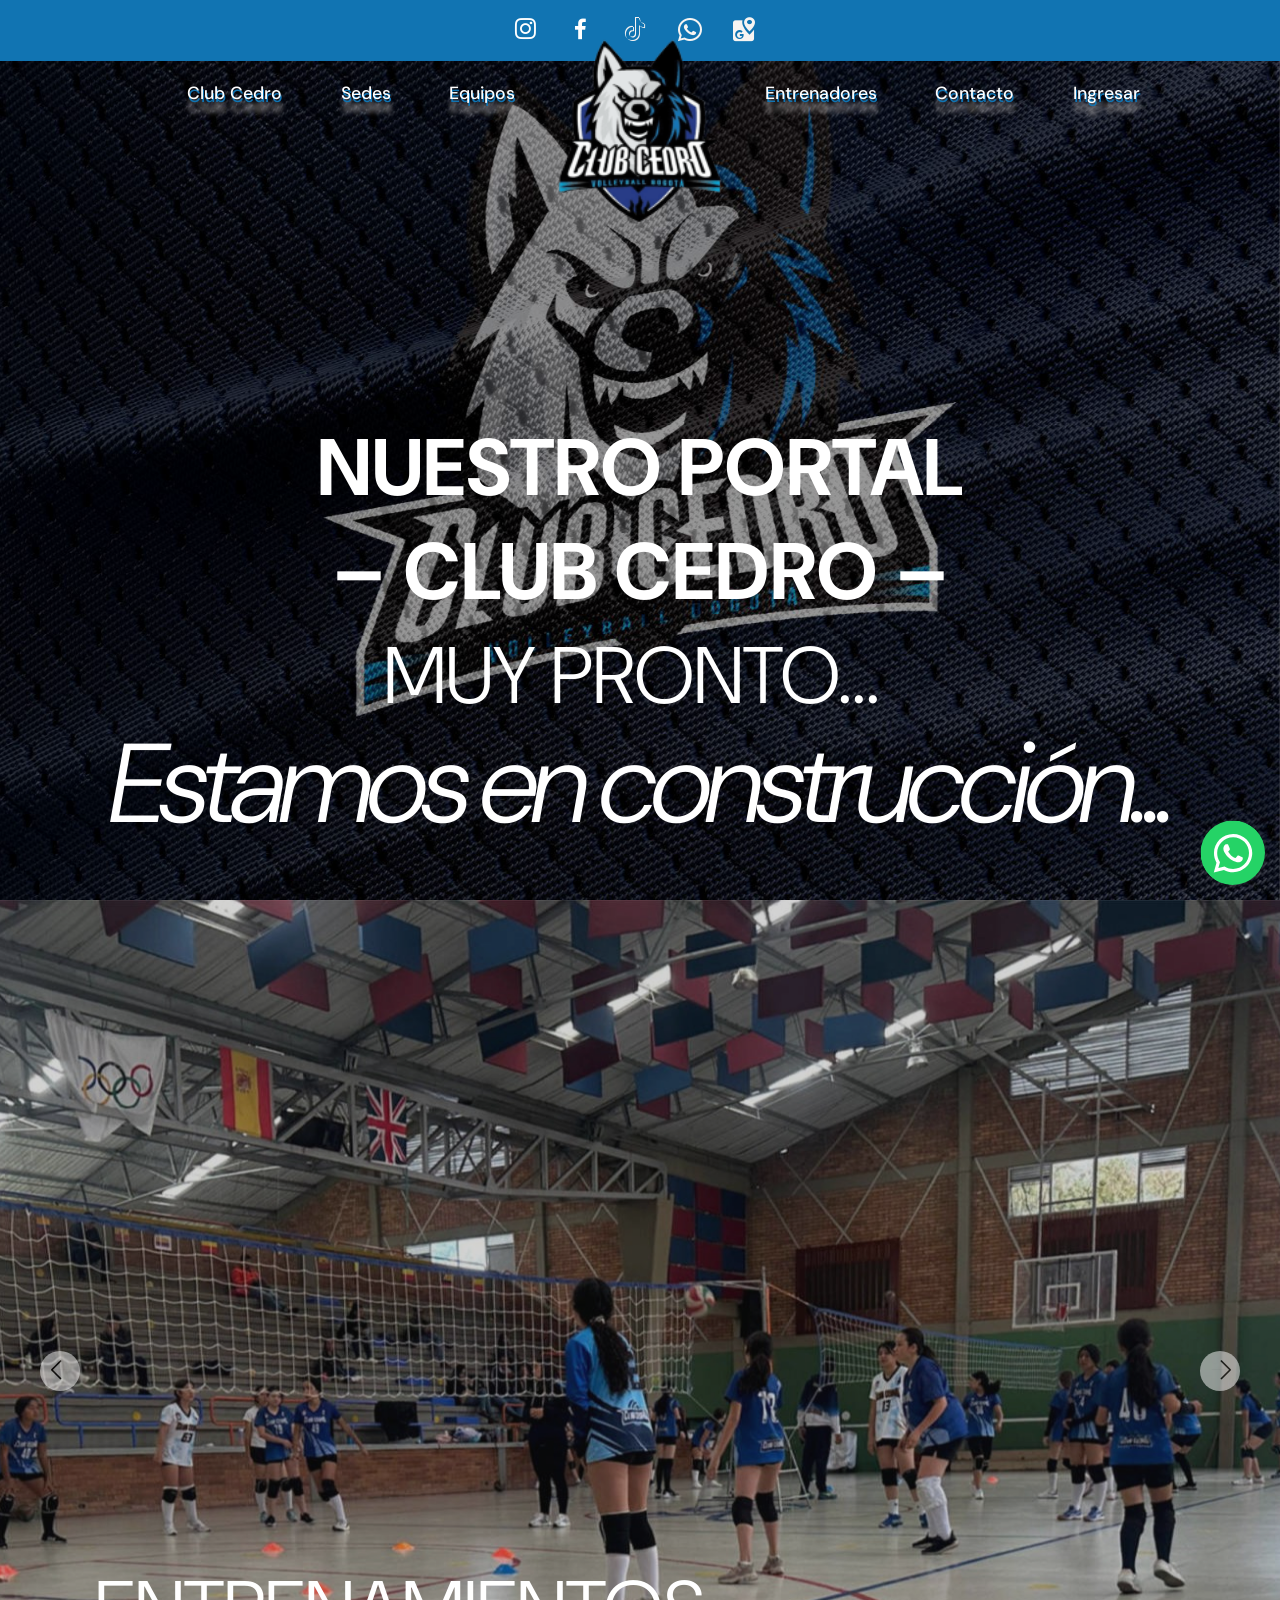
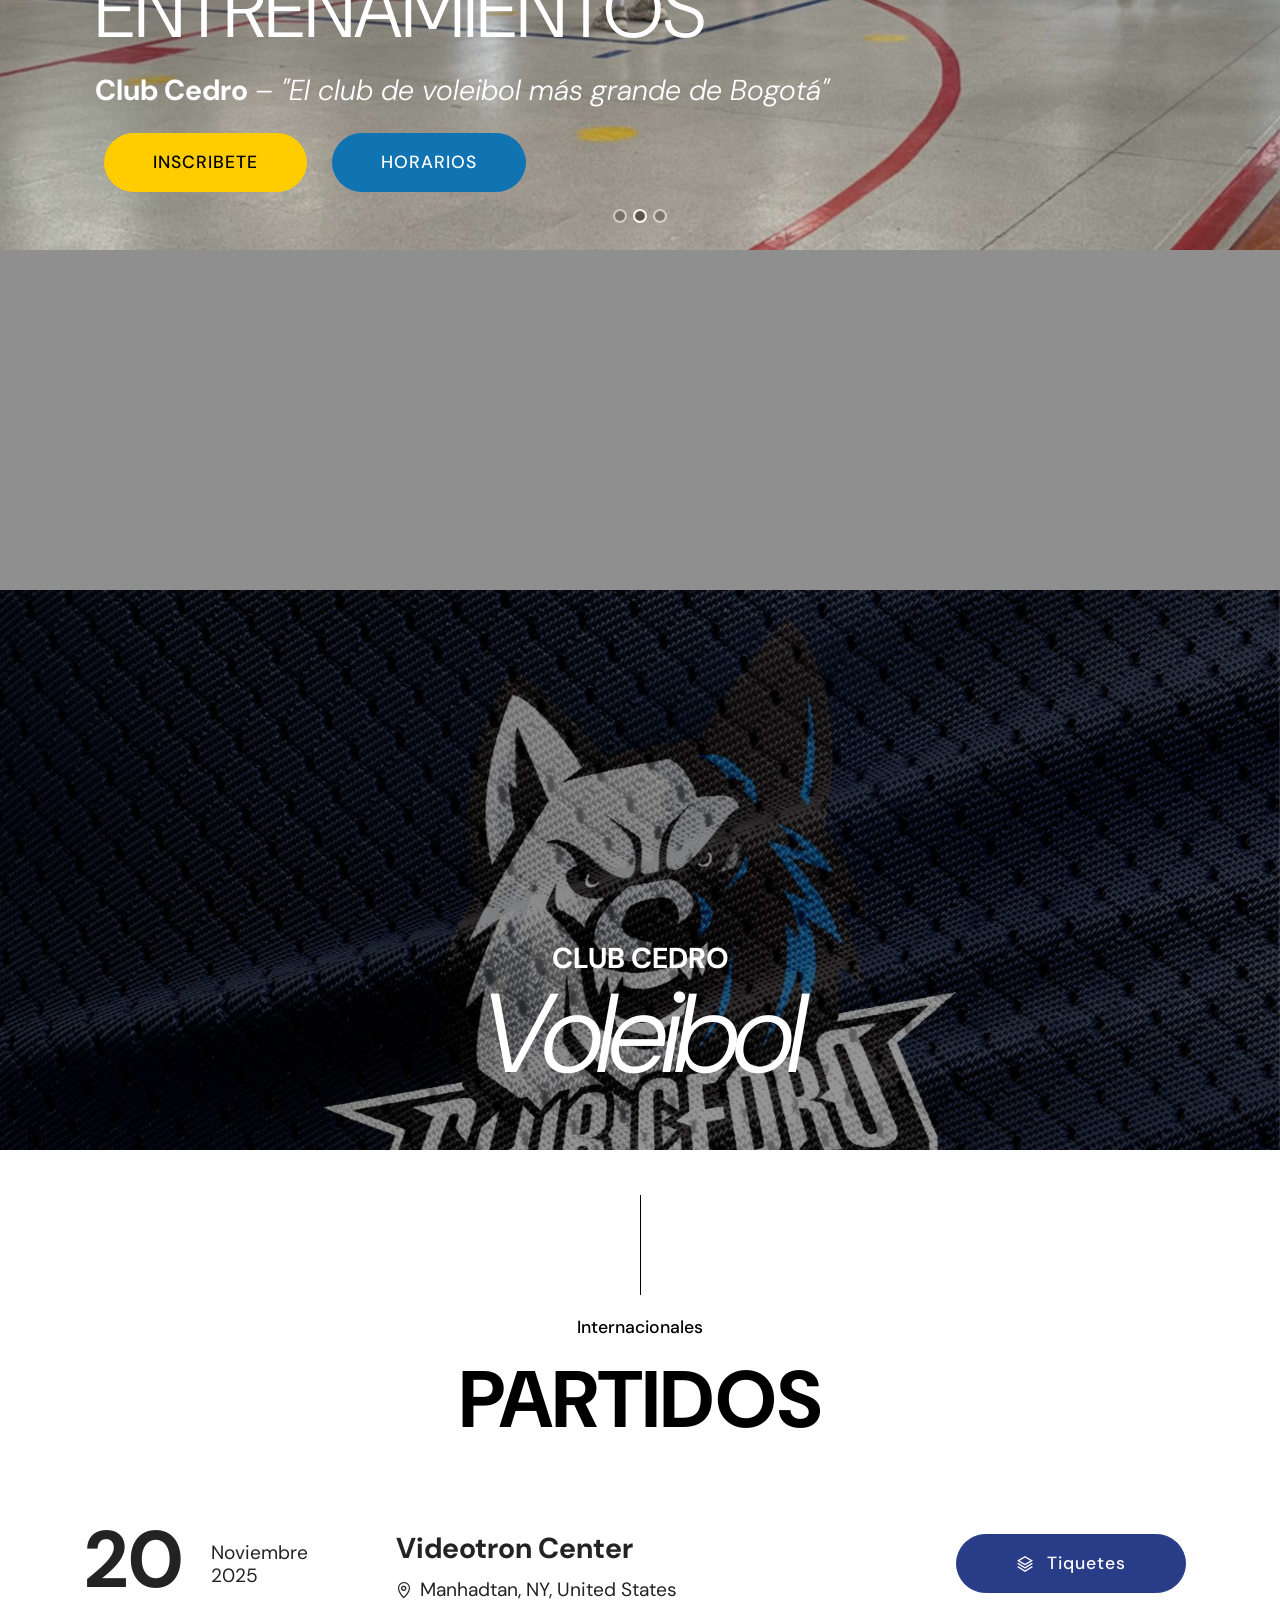
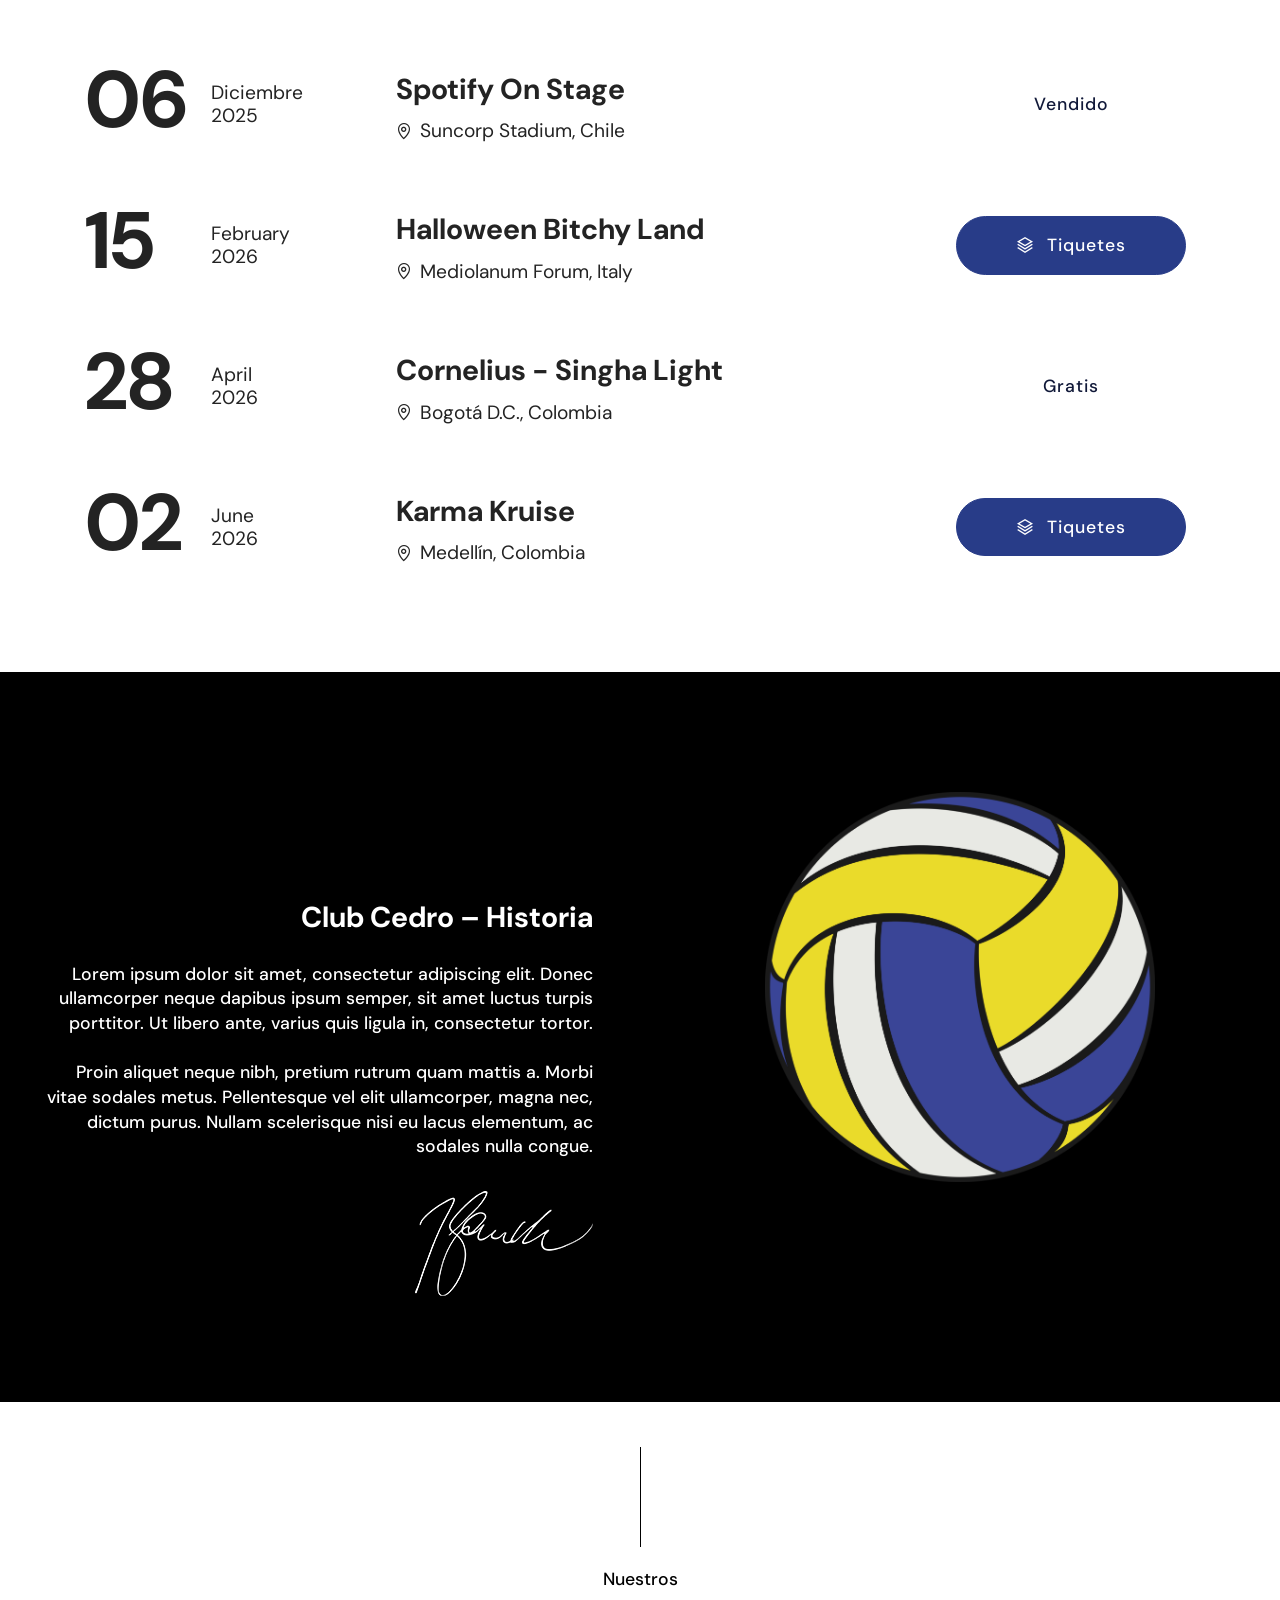
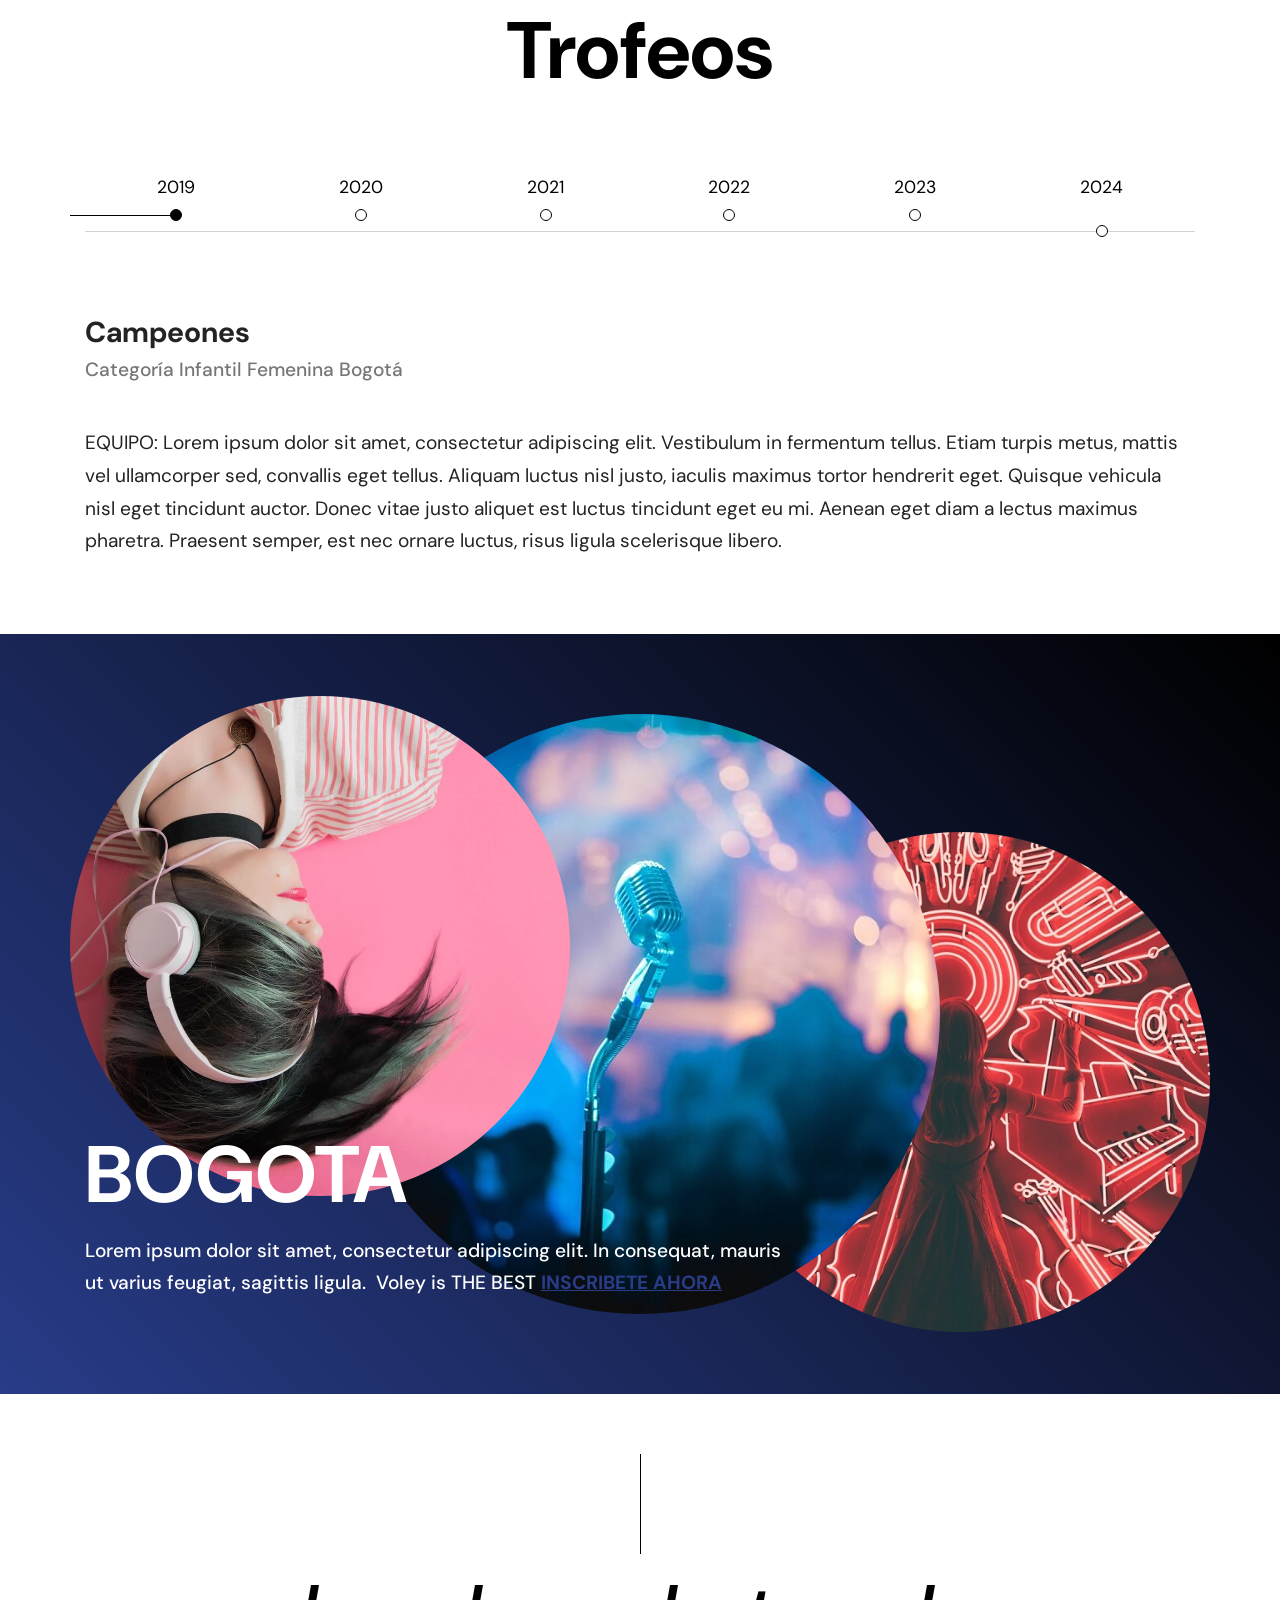
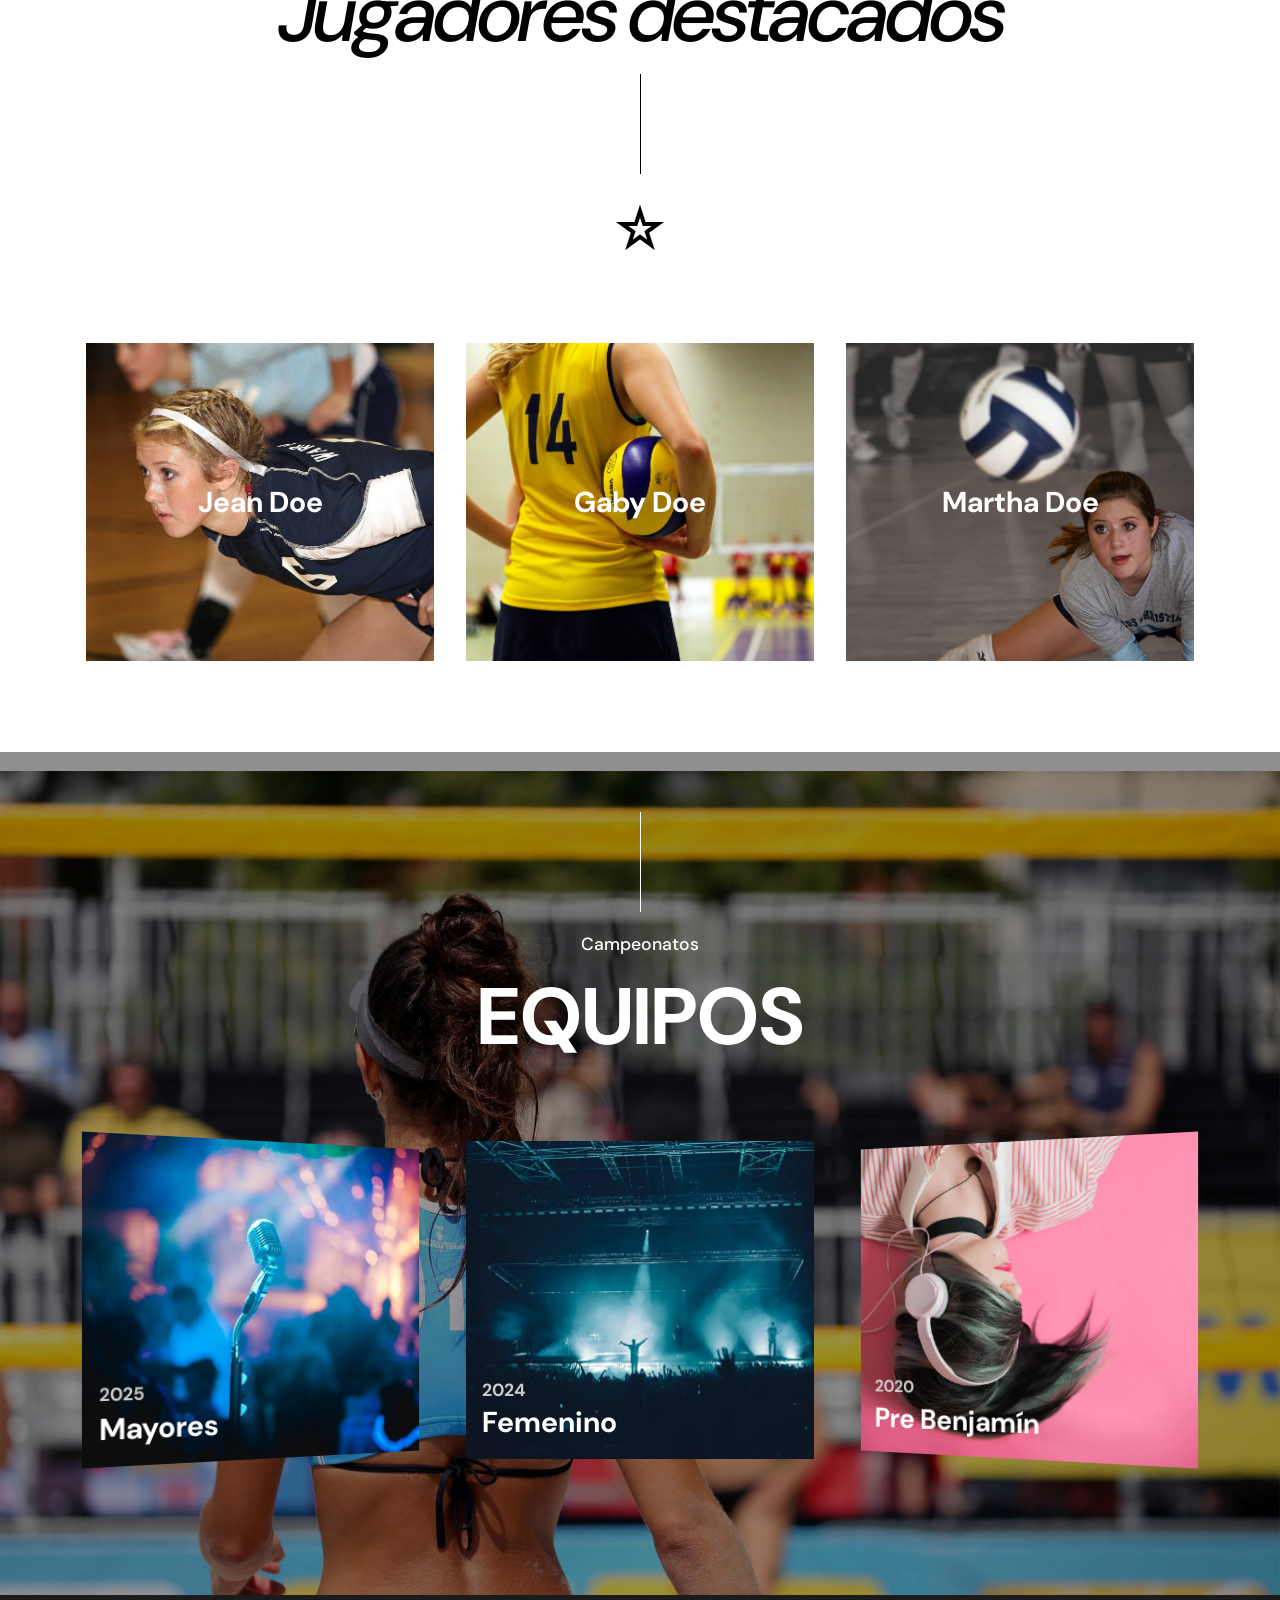
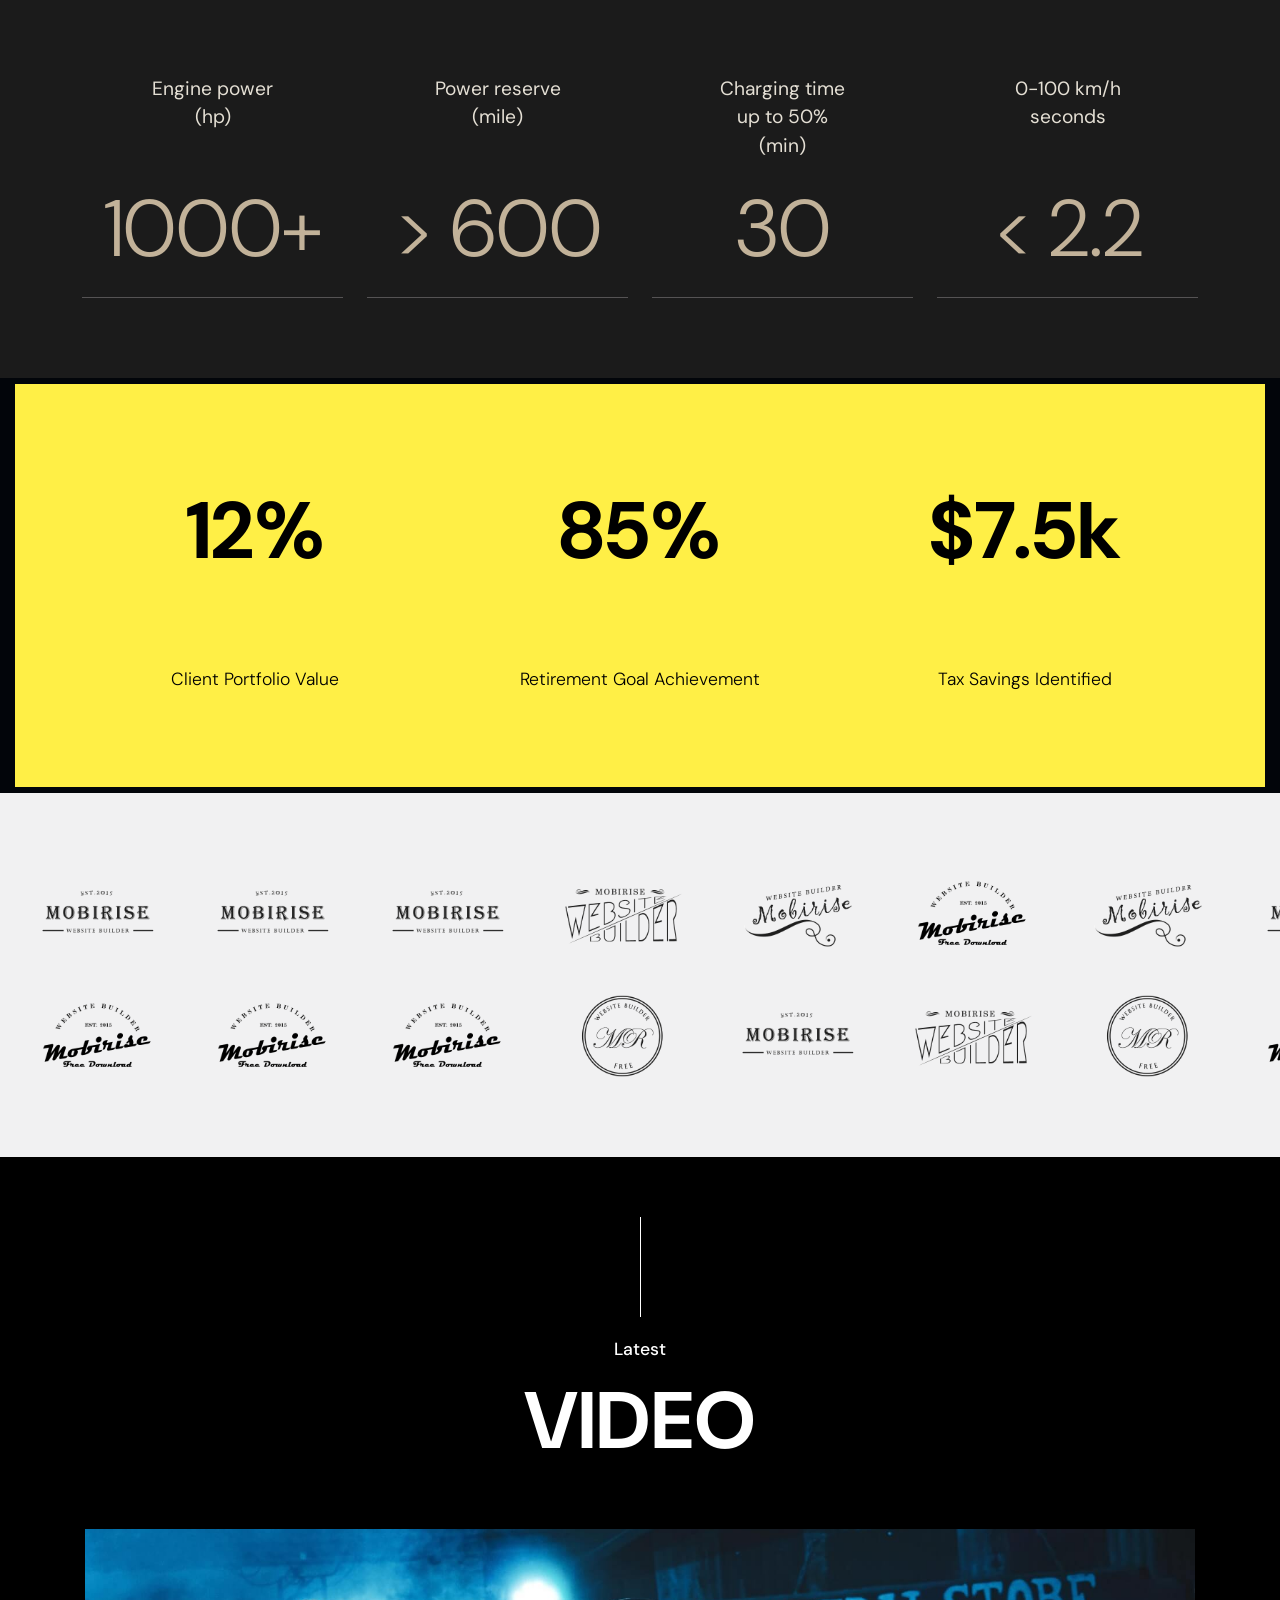
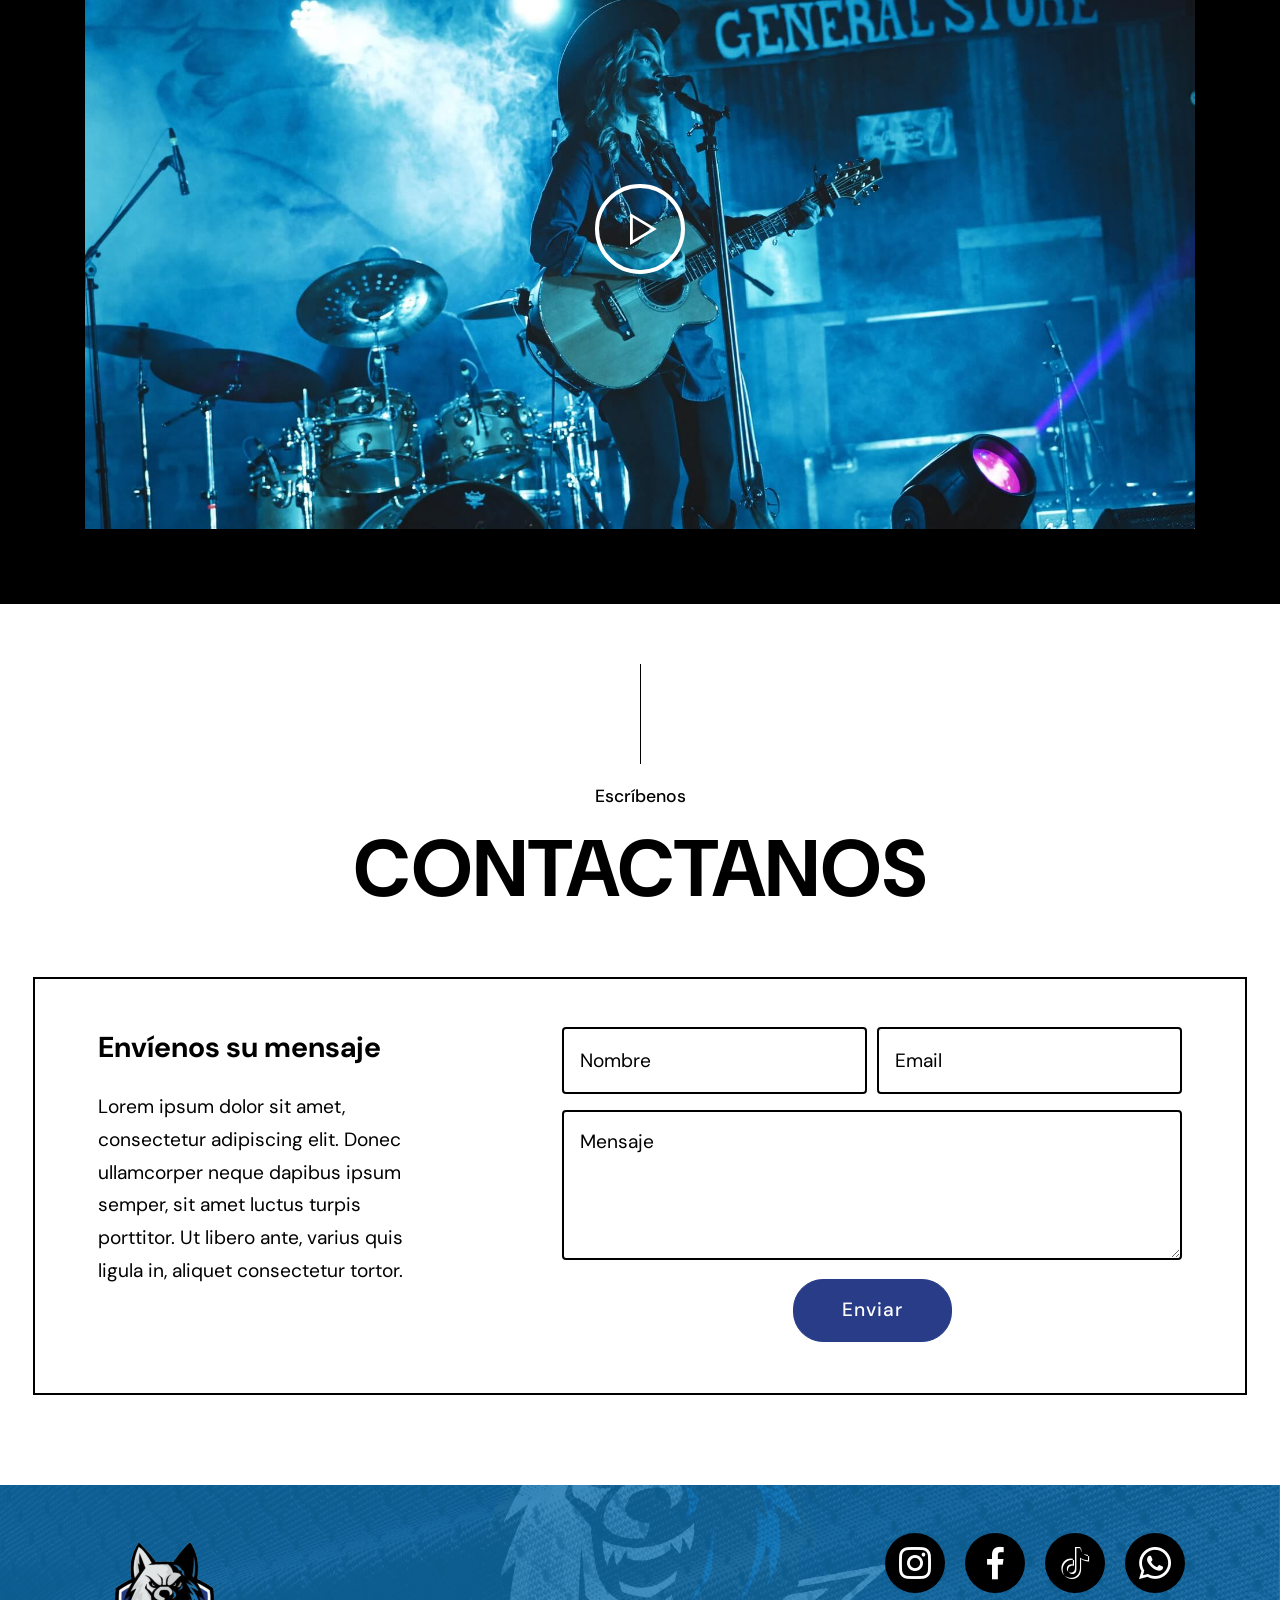
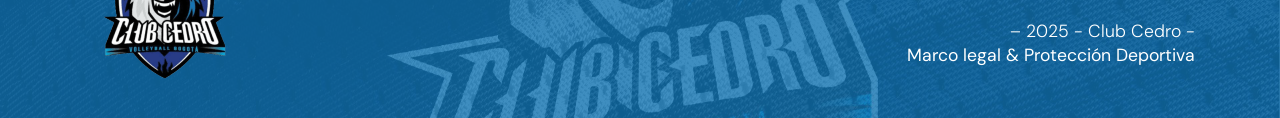
==== commit 8bea7b25: "create github pages" ====
--- a/entrenadores.html
+++ b/entrenadores.html
@@ -28,7 +28,7 @@
   <link rel="stylesheet" href="assets/theme/css/style.css">
   <link rel="preload" href="https://fonts.googleapis.com/css?family=DM+Sans:100,200,300,400,500,600,700,800,900,100i,200i,300i,400i,500i,600i,700i,800i,900i&display=swap" as="style" onload="this.onload=null;this.rel='stylesheet'">
   <noscript><link rel="stylesheet" href="https://fonts.googleapis.com/css?family=DM+Sans:100,200,300,400,500,600,700,800,900,100i,200i,300i,400i,500i,600i,700i,800i,900i&display=swap"></noscript>
-  <link rel="preload" as="style" href="assets/mobirise/css/mbr-additional.css?v=Gt7Smm"><link rel="stylesheet" href="assets/mobirise/css/mbr-additional.css?v=Gt7Smm" type="text/css">
+  <link rel="preload" as="style" href="assets/mobirise/css/mbr-additional.css?v=yp84u1"><link rel="stylesheet" href="assets/mobirise/css/mbr-additional.css?v=yp84u1" type="text/css">
 
   
   
@@ -100,7 +100,7 @@
           <ul class="navbar-nav nav-dropdown" data-app-modern-menu="true"><li class="nav-item">
                 <a class="nav-link link text-white text-primary display-4" href="index.html#image4-10">Entrenadores</a>
             </li><li class="nav-item"><a class="nav-link link text-white text-primary display-4" href="index.html#image4-10">Contacto</a></li>
-            <li class="nav-item"><a class="nav-link link text-white text-primary display-4" href="https://clubcedro.klubes.d01.co/login">Ingresar</a></li></ul>
+            <li class="nav-item"><a class="nav-link link text-white text-primary display-4" href="https://clubcedro.myclubcol.com/" target="_blank">Ingresar</a></li></ul>
         </div>
       </div>
 
@@ -963,7 +963,7 @@
 
             <div class="col-lg-7 col-md-12 my-auto mbr-form" data-form-type="formoid">
                 <!--Formbuilder Form-->
-                <form action="https://mobirise.eu/" method="POST" class="mbr-form form-with-styler" data-form-title="Form Name"><input type="hidden" name="email" data-form-email="true" value="FSsoVUHa3Ht25uouPigLoArcdruIC3FFAHhkr3V2HjFm4DANXVn1BSRpOyBHKSwbvbAWmT99WXOxC7e7zmprdWzlFCzMyTpiGn0xVnULfT/3aR0TQxx6DN4o97YIOHJJ.JaIZ9v4OkTn8m3VLjOLll99LtYgVN/W50+G3l7IjM+X57aOEssCMOq7WJlgYwdywNwJjvN1LhKOzwMwoLpO5KqIJHmABm/oV2fusYaGXqm2U54A6OsGpHzm+tb9kt5dk">
+                <form action="https://mobirise.eu/" method="POST" class="mbr-form form-with-styler" data-form-title="Form Name"><input type="hidden" name="email" data-form-email="true" value="ggjdkqDByAS5tu+RybWbTAPeY1nTFUcUMaJyE2HPza8G/QXWHRP7Xn3D9262mETB8P9DctoeGITXTmf8hI5fPls4+/tpVAsvuX6nLxruyJj45SZkrlVxIyy7b64Zh2pM.TBpLqPFkRQ8CiO39salnFbttiVO5dTTFVORRhDDUBppisGNs9nxiis5z9eGCjdRo2qE6ihMENPqwd0QlWeRUVTuwqSit6kmPI6JRJo9rcOwJslS8WxEIihl5kzzFdAv9">
                     <div class="form-row">
                         <div hidden="hidden" data-form-alert="" class="alert alert-success col-12">¡Gracias por escribirnos!</div>
                         <div hidden="hidden" data-form-alert-danger="" class="alert alert-danger col-12">Oops...! some
